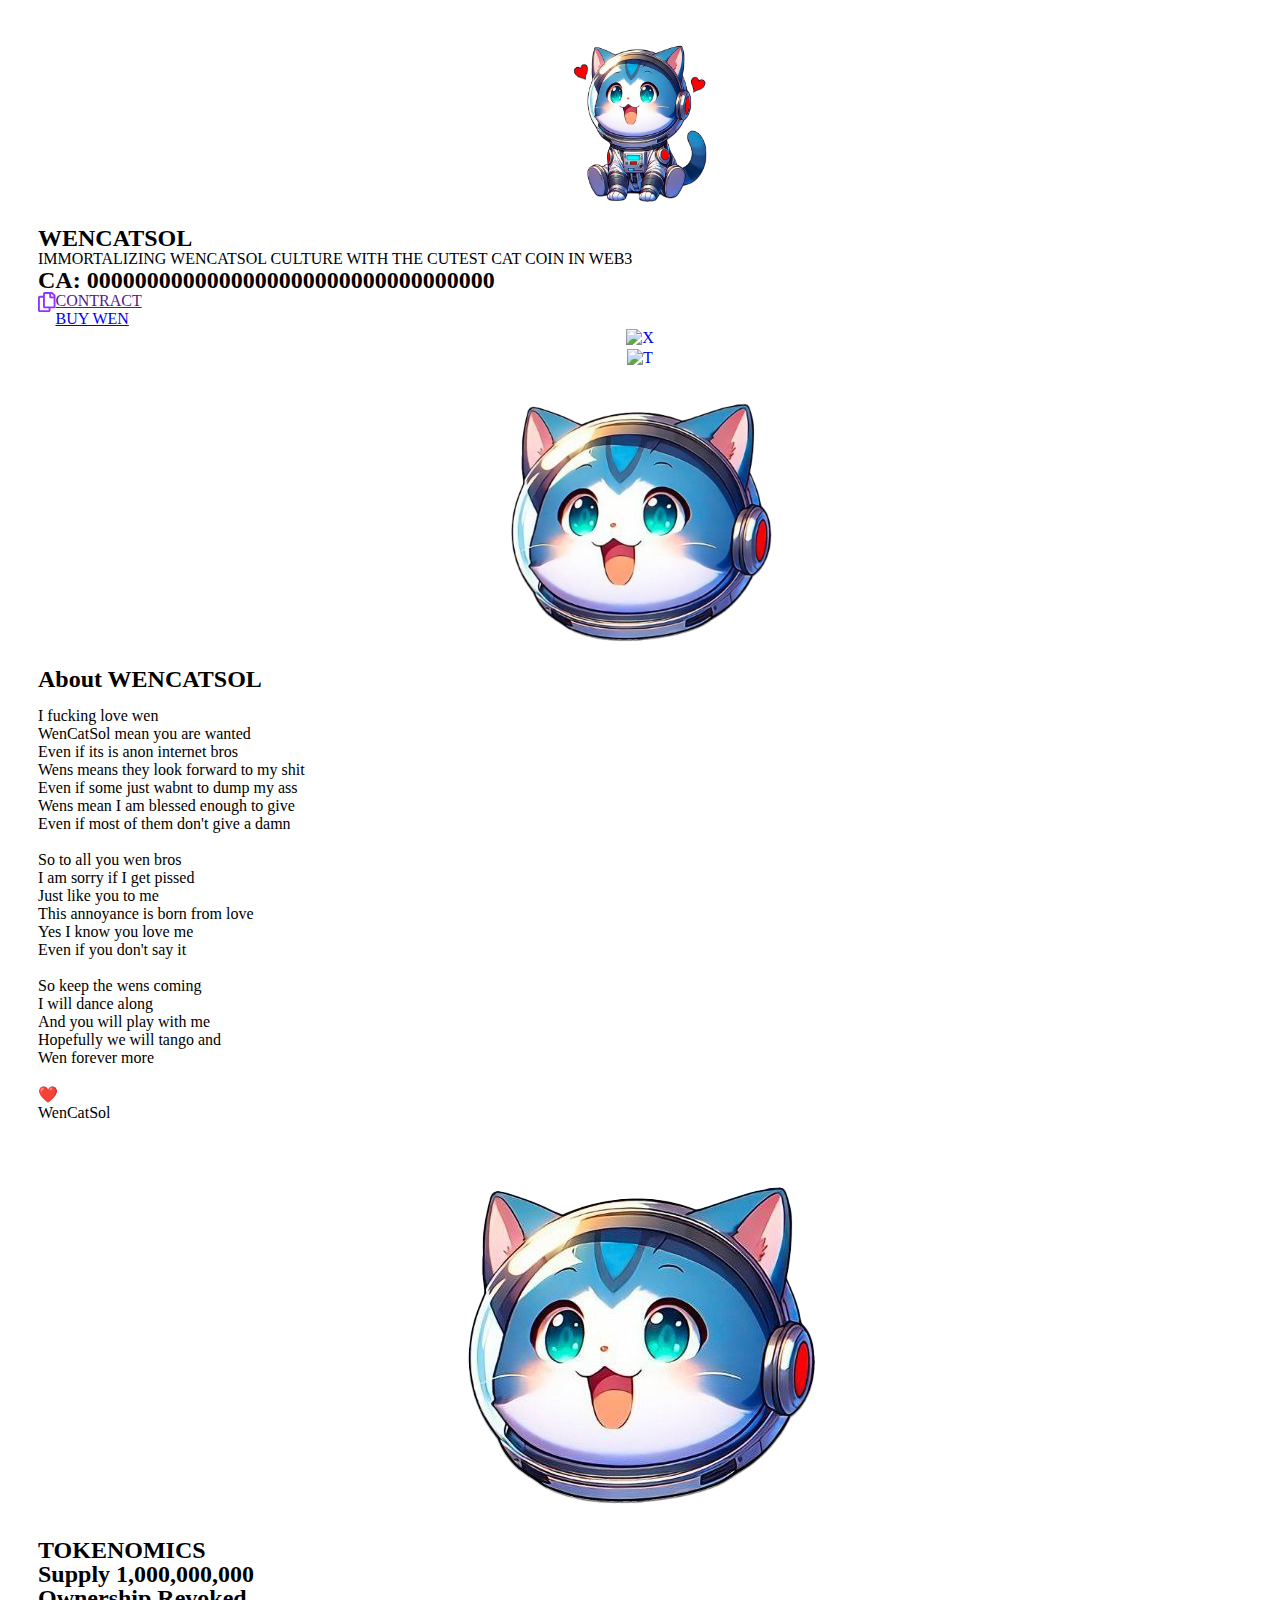
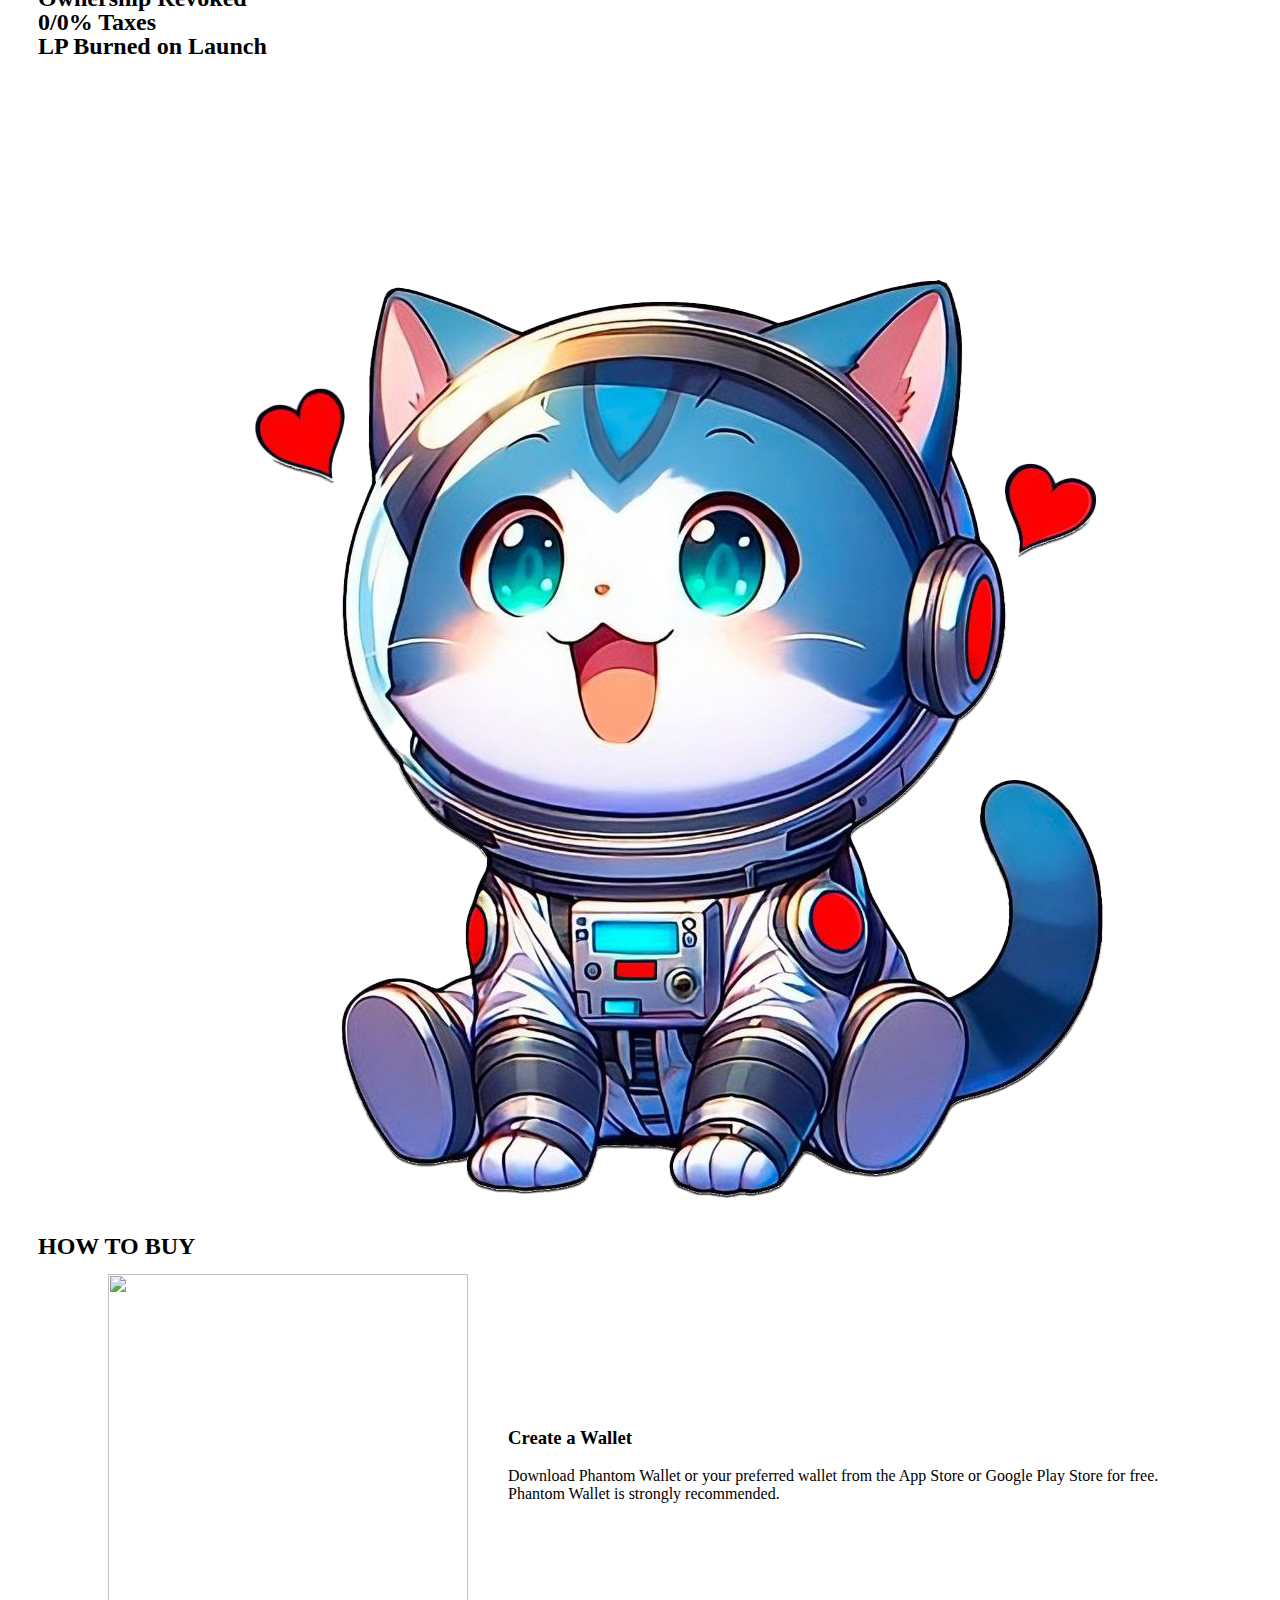
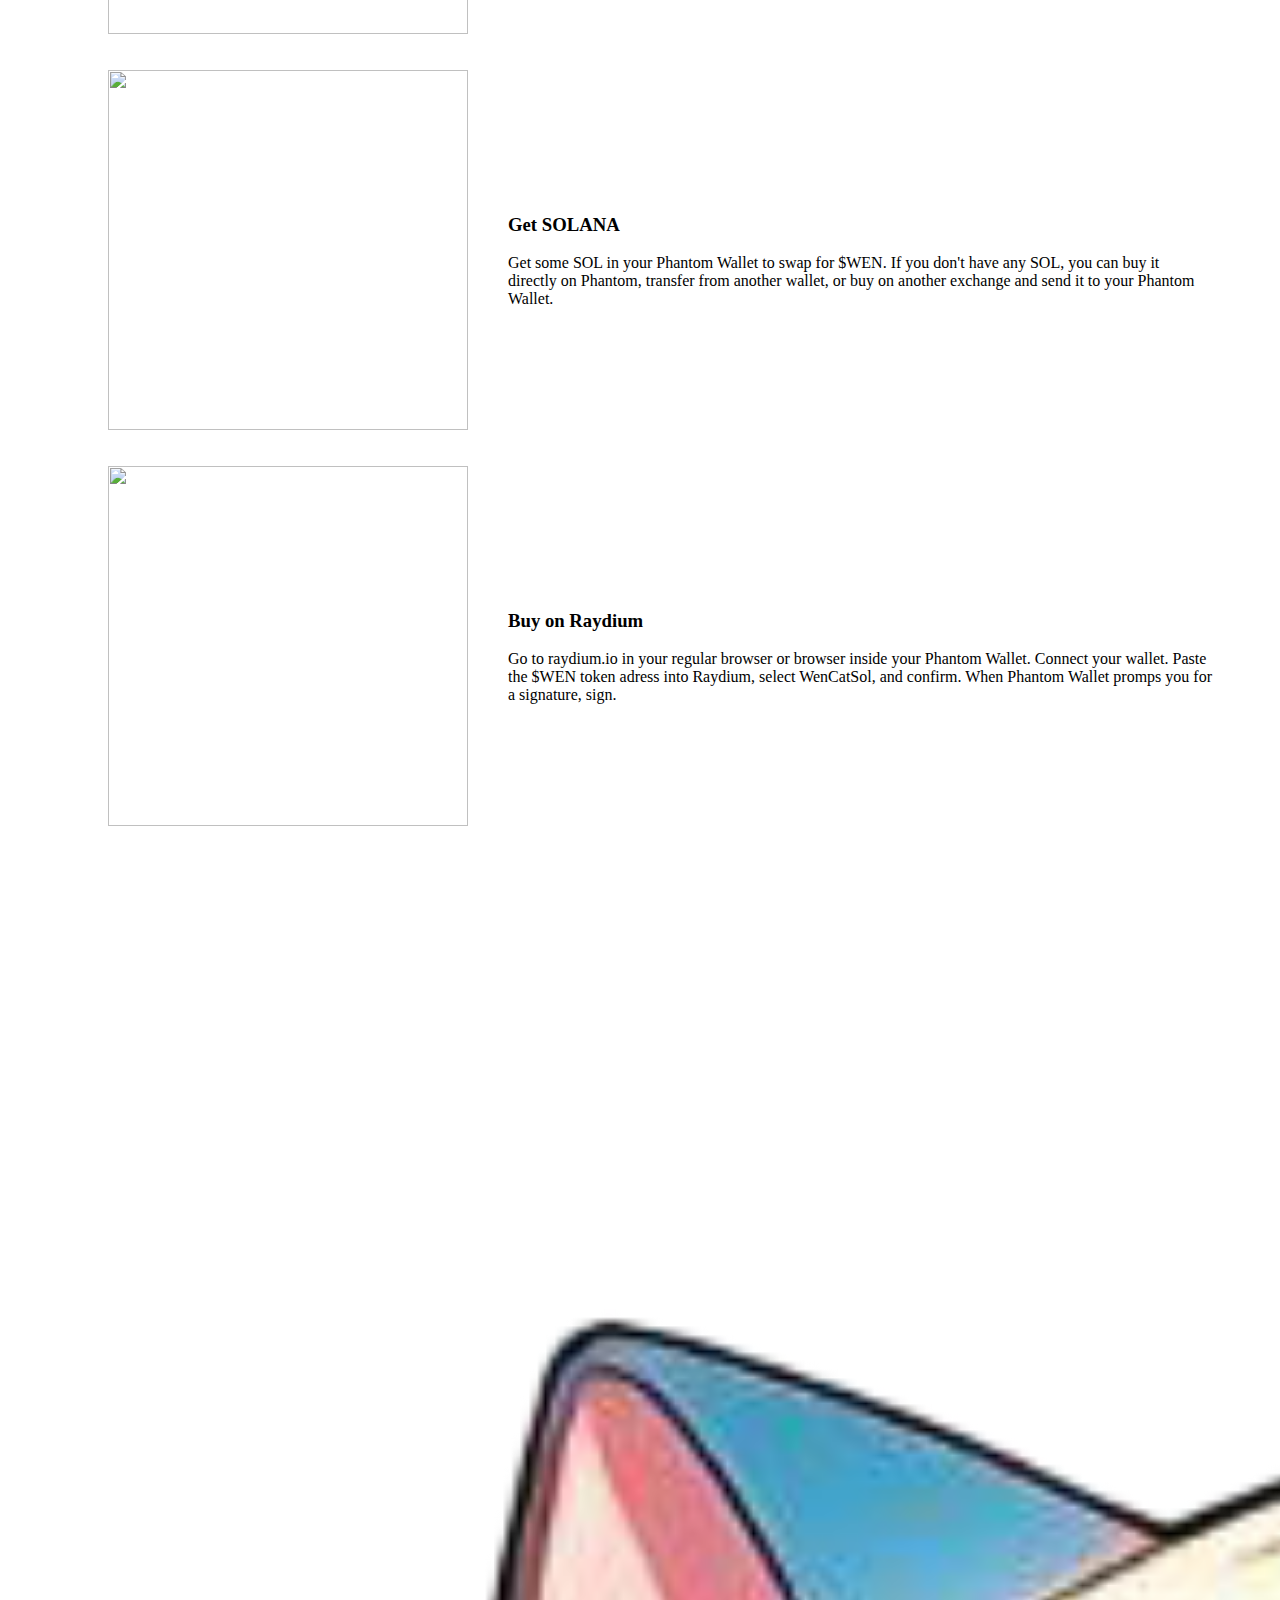
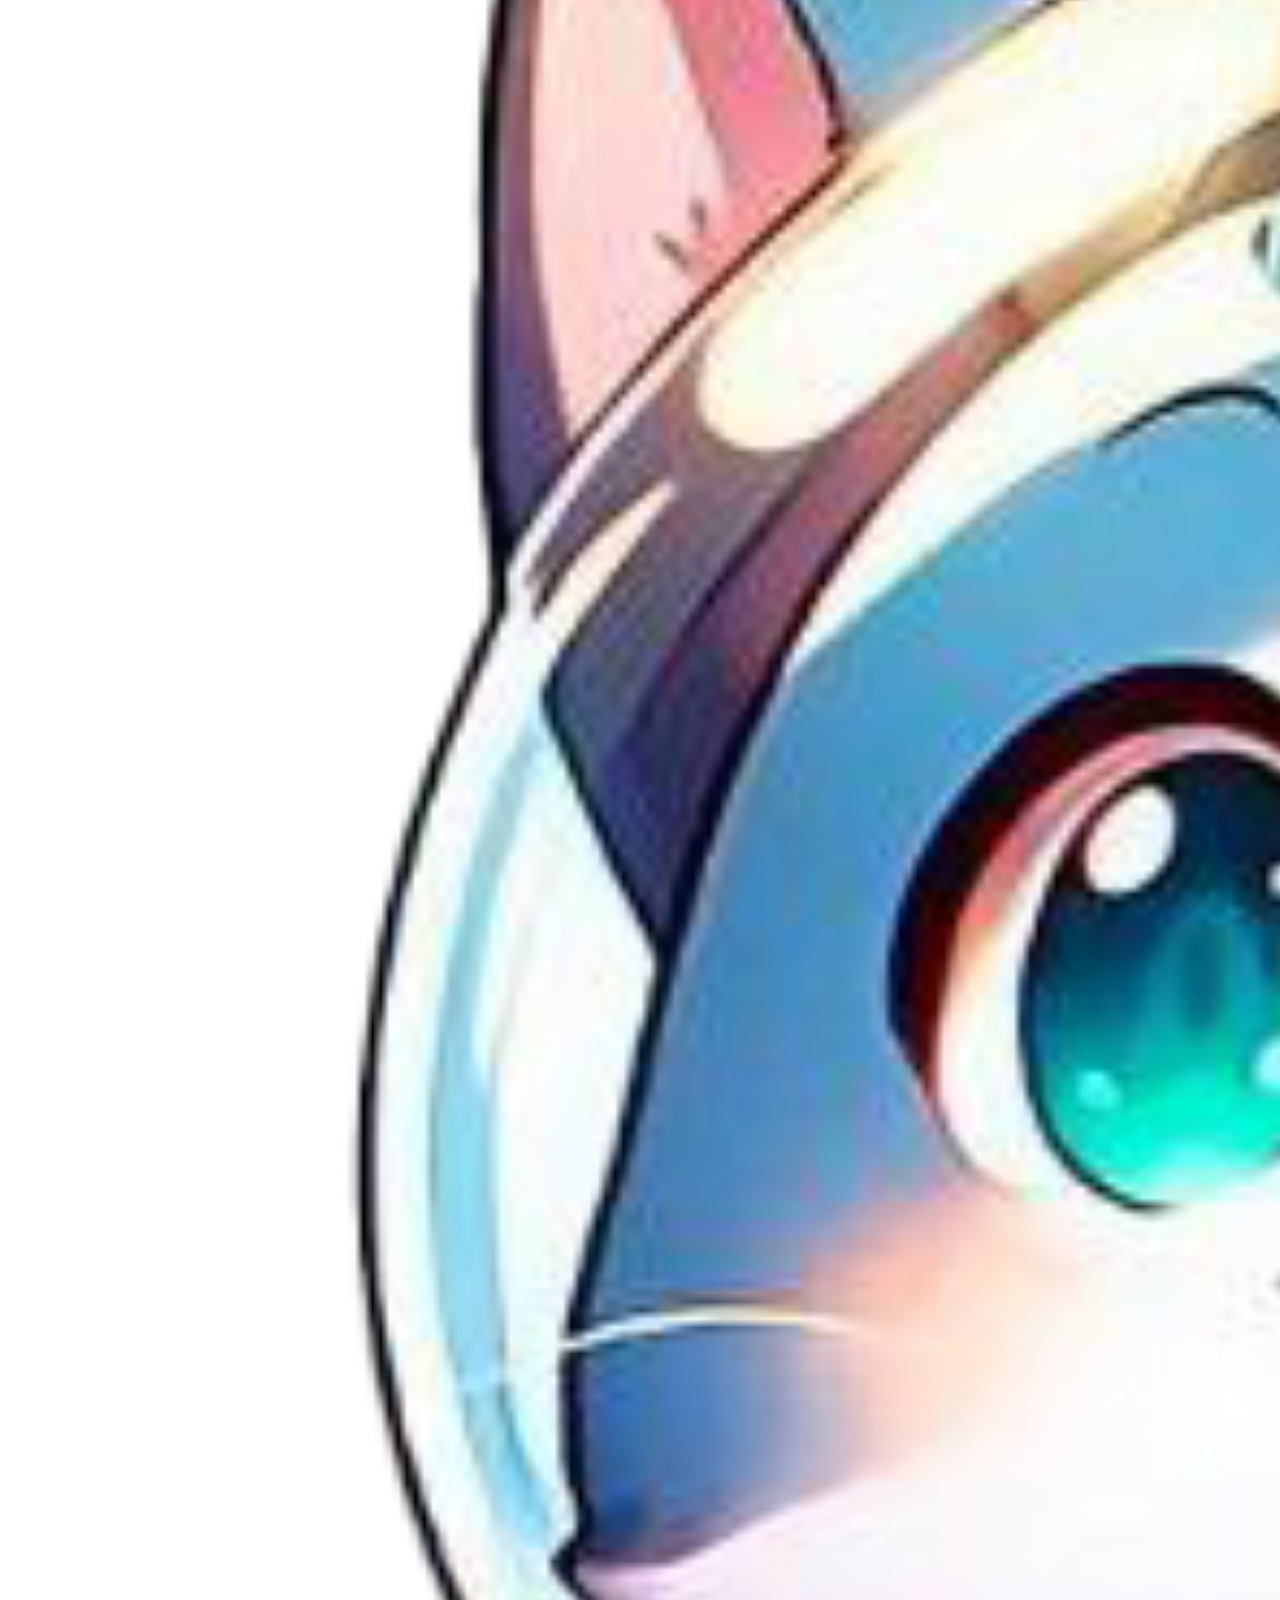
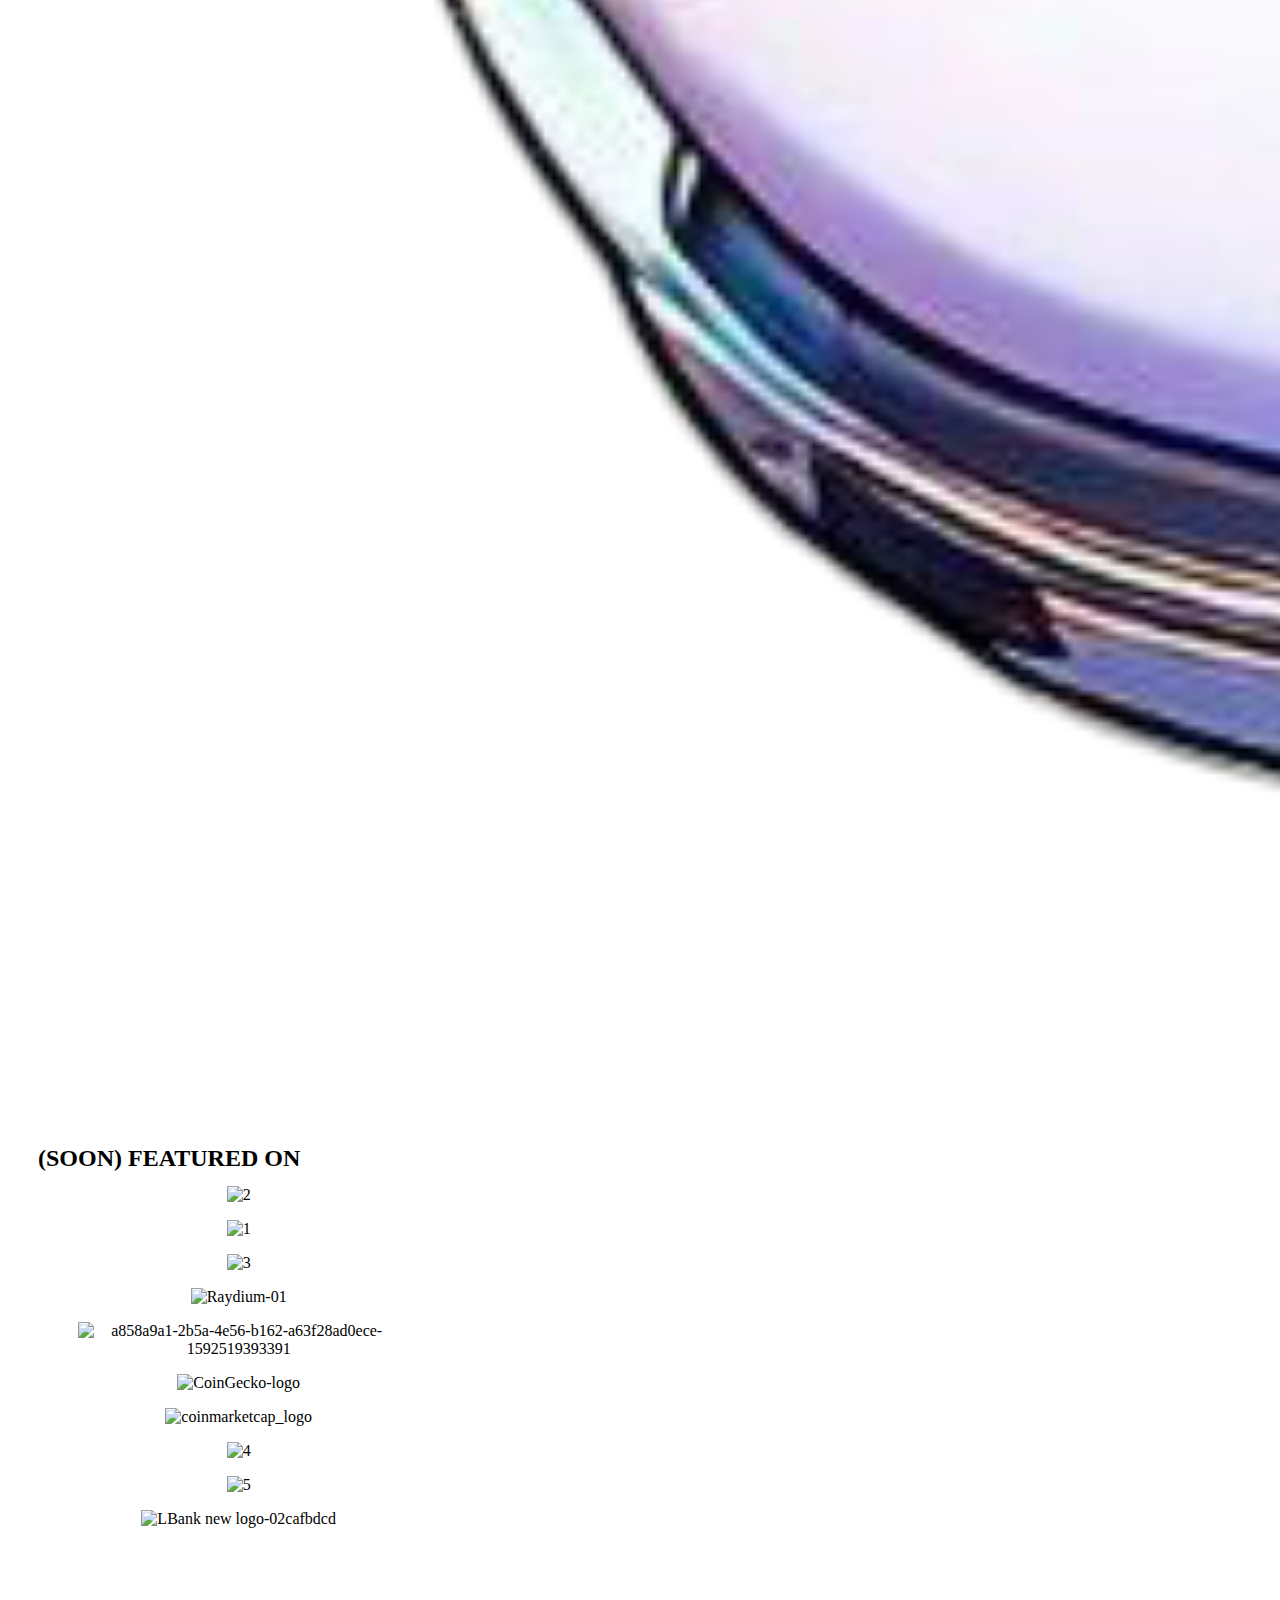
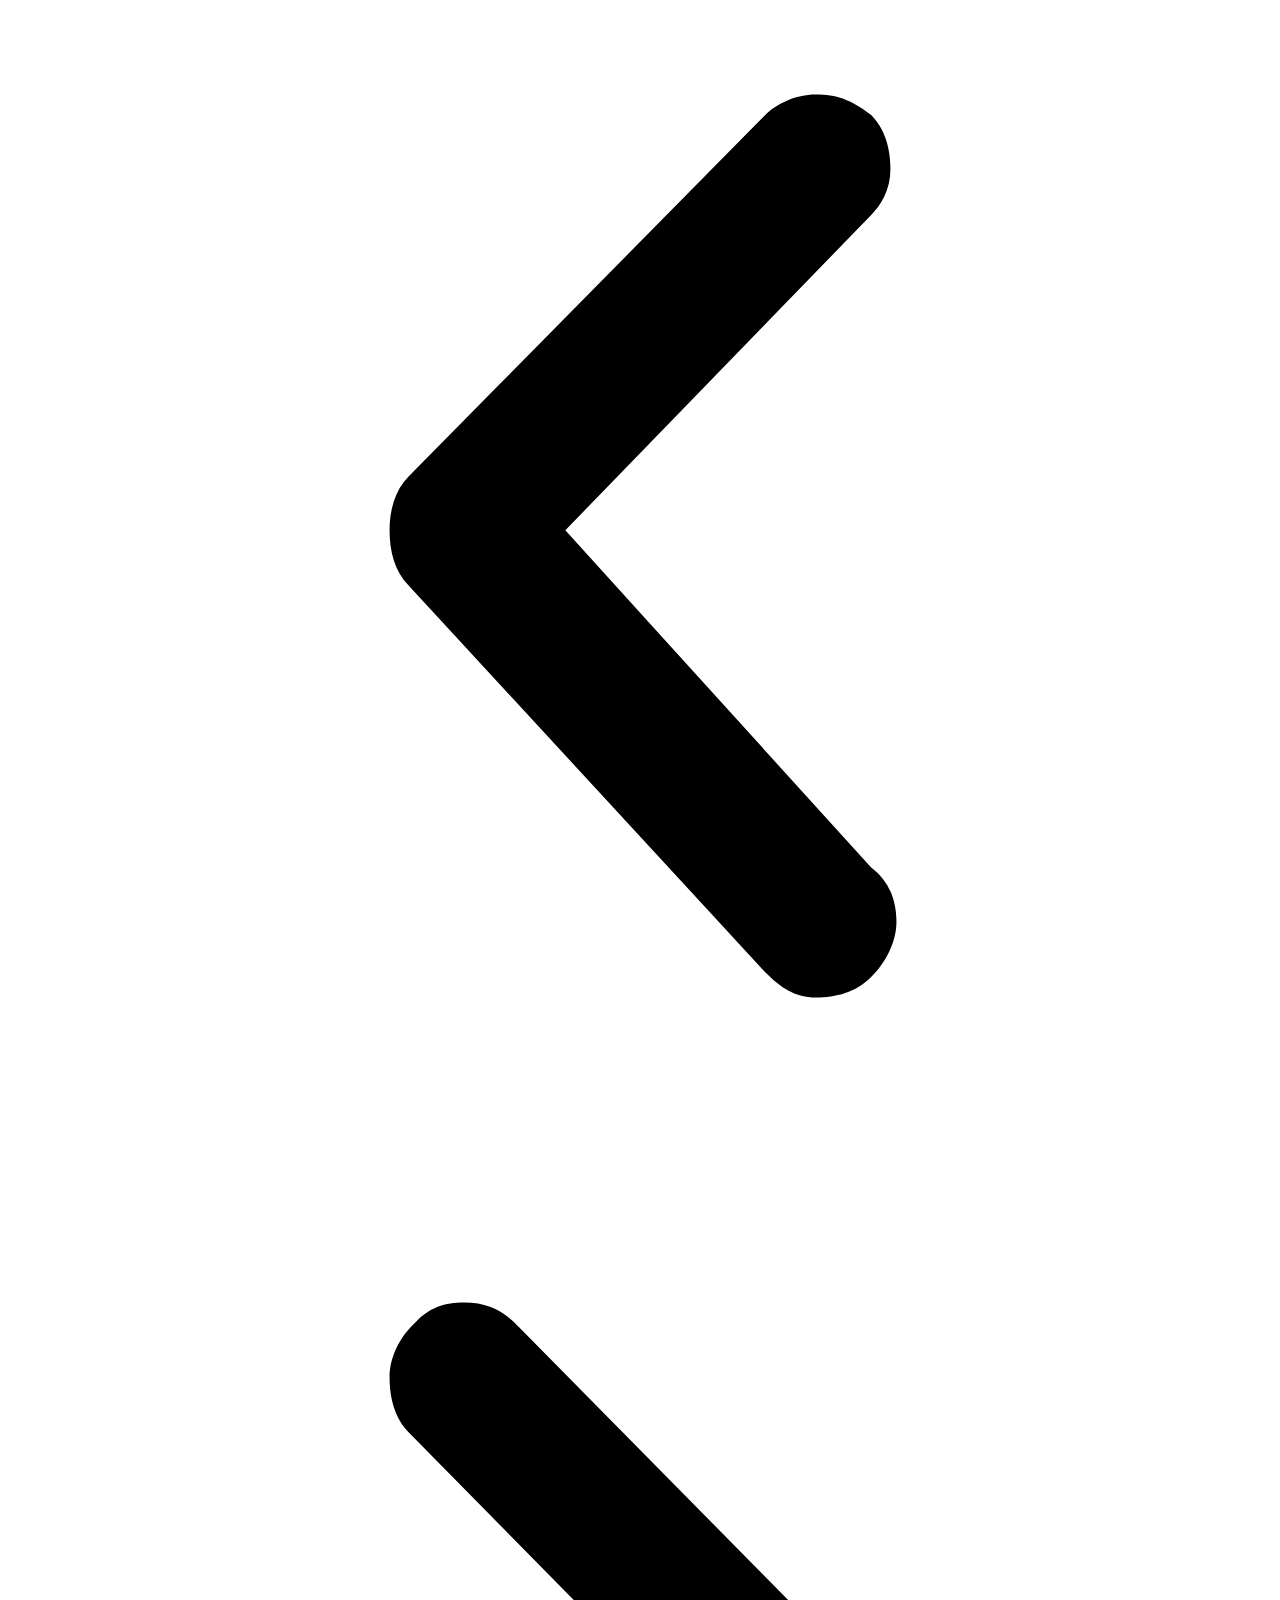
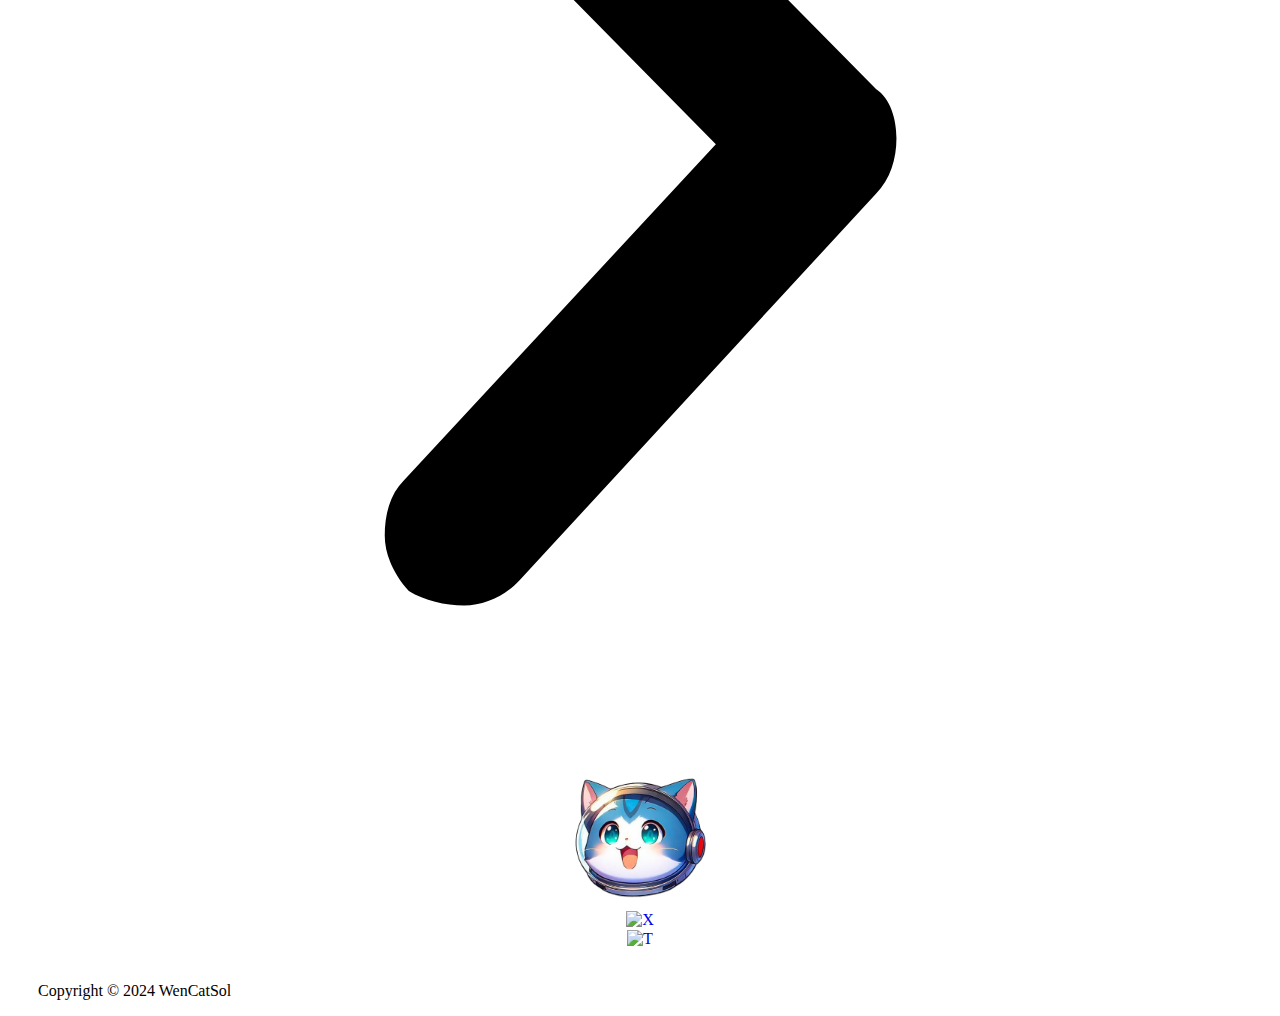
==== index.html @ ee4a38d1 "Add files via upload" ====
<!DOCTYPE html>
<html lang="en-US">

<head>
	<meta http-equiv="Content-Type" content="text/html; charset=UTF-8" />
	<link rel="profile" href="https://gmpg.org/xfn/11">
	<link rel="pingback" href="https://dinosol.io/xmlrpc.php">
	<meta http-equiv="X-UA-Compatible" content="IE=edge">
	<meta name="viewport" content="width=device-width, initial-scale=1, shrink-to-fit=no" />
	<title>WenCatSol</title>
	<meta name='robots' content='max-image-preview:large' />
	<link rel='dns-prefetch' href='https://fonts.googleapis.com/' />
	<link rel="alternate" type="application/rss+xml" title="DINO SOL &raquo; Feed" href="feed/index.html" />
	<link rel="alternate" type="application/rss+xml" title="DINO SOL &raquo; Comments Feed"
		href="comments/feed/index.html" />
	<script type="text/javascript">
		/* <![CDATA[ */
		window._wpemojiSettings = {
			"baseUrl": "https:\/\/s.w.org\/images\/core\/emoji\/14.0.0\/72x72\/",
			"ext": ".png",
			"svgUrl": "https:\/\/s.w.org\/images\/core\/emoji\/14.0.0\/svg\/",
			"svgExt": ".svg",
			"source": {
				"concatemoji": "https:\/\/dinosol.io\/wp-includes\/js\/wp-emoji-release.min.js?ver=6.4.3"
			}
		};
		/*! This file is auto-generated */
		! function (i, n) {
			var o, s, e;

			function c(e) {
				try {
					var t = {
						supportTests: e,
						timestamp: (new Date).valueOf()
					};
					sessionStorage.setItem(o, JSON.stringify(t))
				} catch (e) {}
			}

			function p(e, t, n) {
				e.clearRect(0, 0, e.canvas.width, e.canvas.height), e.fillText(t, 0, 0);
				var t = new Uint32Array(e.getImageData(0, 0, e.canvas.width, e.canvas.height).data),
					r = (e.clearRect(0, 0, e.canvas.width, e.canvas.height), e.fillText(n, 0, 0), new Uint32Array(e
						.getImageData(0, 0, e.canvas.width, e.canvas.height).data));
				return t.every(function (e, t) {
					return e === r[t]
				})
			}

			function u(e, t, n) {
				switch (t) {
					case "flag":
						return n(e, "\ud83c\udff3\ufe0f\u200d\u26a7\ufe0f", "\ud83c\udff3\ufe0f\u200b\u26a7\ufe0f") ? !1 : !n(
							e, "\ud83c\uddfa\ud83c\uddf3", "\ud83c\uddfa\u200b\ud83c\uddf3") && !n(e,
							"\ud83c\udff4\udb40\udc67\udb40\udc62\udb40\udc65\udb40\udc6e\udb40\udc67\udb40\udc7f",
							"\ud83c\udff4\u200b\udb40\udc67\u200b\udb40\udc62\u200b\udb40\udc65\u200b\udb40\udc6e\u200b\udb40\udc67\u200b\udb40\udc7f"
							);
					case "emoji":
						return !n(e, "\ud83e\udef1\ud83c\udffb\u200d\ud83e\udef2\ud83c\udfff",
							"\ud83e\udef1\ud83c\udffb\u200b\ud83e\udef2\ud83c\udfff")
				}
				return !1
			}

			function f(e, t, n) {
				var r = "undefined" != typeof WorkerGlobalScope && self instanceof WorkerGlobalScope ? new OffscreenCanvas(
						300, 150) : i.createElement("canvas"),
					a = r.getContext("2d", {
						willReadFrequently: !0
					}),
					o = (a.textBaseline = "top", a.font = "600 32px Arial", {});
				return e.forEach(function (e) {
					o[e] = t(a, e, n)
				}), o
			}

			function t(e) {
				var t = i.createElement("script");
				t.src = e, t.defer = !0, i.head.appendChild(t)
			}
			"undefined" != typeof Promise && (o = "wpEmojiSettingsSupports", s = ["flag", "emoji"], n.supports = {
				everything: !0,
				everythingExceptFlag: !0
			}, e = new Promise(function (e) {
				i.addEventListener("DOMContentLoaded", e, {
					once: !0
				})
			}), new Promise(function (t) {
				var n = function () {
					try {
						var e = JSON.parse(sessionStorage.getItem(o));
						if ("object" == typeof e && "number" == typeof e.timestamp && (new Date).valueOf() < e
							.timestamp + 604800 && "object" == typeof e.supportTests) return e.supportTests
					} catch (e) {}
					return null
				}();
				if (!n) {
					if ("undefined" != typeof Worker && "undefined" != typeof OffscreenCanvas && "undefined" !=
						typeof URL && URL.createObjectURL && "undefined" != typeof Blob) try {
						var e = "postMessage(" + f.toString() + "(" + [JSON.stringify(s), u.toString(), p
								.toString()
							].join(",") + "));",
							r = new Blob([e], {
								type: "text/javascript"
							}),
							a = new Worker(URL.createObjectURL(r), {
								name: "wpTestEmojiSupports"
							});
						return void(a.onmessage = function (e) {
							c(n = e.data), a.terminate(), t(n)
						})
					} catch (e) {}
					c(n = f(s, u, p))
				}
				t(n)
			}).then(function (e) {
				for (var t in e) n.supports[t] = e[t], n.supports.everything = n.supports.everything && n
					.supports[t], "flag" !== t && (n.supports.everythingExceptFlag = n.supports
						.everythingExceptFlag && n.supports[t]);
				n.supports.everythingExceptFlag = n.supports.everythingExceptFlag && !n.supports.flag, n
					.DOMReady = !1, n.readyCallback = function () {
						n.DOMReady = !0
					}
			}).then(function () {
				return e
			}).then(function () {
				var e;
				n.supports.everything || (n.readyCallback(), (e = n.source || {}).concatemoji ? t(e.concatemoji) :
					e.wpemoji && e.twemoji && (t(e.twemoji), t(e.wpemoji)))
			}))
		}((window, document), window._wpemojiSettings);
		/* ]]> */
	</script>
	<style id='wp-emoji-styles-inline-css' type='text/css'>
		img.wp-smiley,
		img.emoji {
			display: inline !important;
			border: none !important;
			box-shadow: none !important;
			height: 1em !important;
			width: 1em !important;
			margin: 0 0.07em !important;
			vertical-align: -0.1em !important;
			background: none !important;
			padding: 0 !important;
		}
	</style>
	<style id='classic-theme-styles-inline-css' type='text/css'>
		/*! This file is auto-generated */
		.wp-block-button__link {
			color: #fff;
			background-color: #32373c;
			border-radius: 9999px;
			box-shadow: none;
			text-decoration: none;
			padding: calc(.667em + 2px) calc(1.333em + 2px);
			font-size: 1.125em
		}

		.wp-block-file__button {
			background: #32373c;
			color: #fff;
			text-decoration: none
		}
	</style>
	<style id='global-styles-inline-css' type='text/css'>
		body {
			--wp--preset--color--black: #000000;
			--wp--preset--color--cyan-bluish-gray: #abb8c3;
			--wp--preset--color--white: #ffffff;
			--wp--preset--color--pale-pink: #f78da7;
			--wp--preset--color--vivid-red: #cf2e2e;
			--wp--preset--color--luminous-vivid-orange: #ff6900;
			--wp--preset--color--luminous-vivid-amber: #fcb900;
			--wp--preset--color--light-green-cyan: #7bdcb5;
			--wp--preset--color--vivid-green-cyan: #00d084;
			--wp--preset--color--pale-cyan-blue: #8ed1fc;
			--wp--preset--color--vivid-cyan-blue: #0693e3;
			--wp--preset--color--vivid-purple: #9b51e0;
			--wp--preset--gradient--vivid-cyan-blue-to-vivid-purple: linear-gradient(135deg, rgba(6, 147, 227, 1) 0%, rgb(155, 81, 224) 100%);
			--wp--preset--gradient--light-green-cyan-to-vivid-green-cyan: linear-gradient(135deg, rgb(122, 220, 180) 0%, rgb(0, 208, 130) 100%);
			--wp--preset--gradient--luminous-vivid-amber-to-luminous-vivid-orange: linear-gradient(135deg, rgba(252, 185, 0, 1) 0%, rgba(255, 105, 0, 1) 100%);
			--wp--preset--gradient--luminous-vivid-orange-to-vivid-red: linear-gradient(135deg, rgba(255, 105, 0, 1) 0%, rgb(207, 46, 46) 100%);
			--wp--preset--gradient--very-light-gray-to-cyan-bluish-gray: linear-gradient(135deg, rgb(238, 238, 238) 0%, rgb(169, 184, 195) 100%);
			--wp--preset--gradient--cool-to-warm-spectrum: linear-gradient(135deg, rgb(74, 234, 220) 0%, rgb(151, 120, 209) 20%, rgb(207, 42, 186) 40%, rgb(238, 44, 130) 60%, rgb(251, 105, 98) 80%, rgb(254, 248, 76) 100%);
			--wp--preset--gradient--blush-light-purple: linear-gradient(135deg, rgb(255, 206, 236) 0%, rgb(152, 150, 240) 100%);
			--wp--preset--gradient--blush-bordeaux: linear-gradient(135deg, rgb(254, 205, 165) 0%, rgb(254, 45, 45) 50%, rgb(107, 0, 62) 100%);
			--wp--preset--gradient--luminous-dusk: linear-gradient(135deg, rgb(255, 203, 112) 0%, rgb(199, 81, 192) 50%, rgb(65, 88, 208) 100%);
			--wp--preset--gradient--pale-ocean: linear-gradient(135deg, rgb(255, 245, 203) 0%, rgb(182, 227, 212) 50%, rgb(51, 167, 181) 100%);
			--wp--preset--gradient--electric-grass: linear-gradient(135deg, rgb(202, 248, 128) 0%, rgb(113, 206, 126) 100%);
			--wp--preset--gradient--midnight: linear-gradient(135deg, rgb(2, 3, 129) 0%, rgb(40, 116, 252) 100%);
			--wp--preset--font-size--small: 13px;
			--wp--preset--font-size--medium: 20px;
			--wp--preset--font-size--large: 36px;
			--wp--preset--font-size--x-large: 42px;
			--wp--preset--spacing--20: 0.44rem;
			--wp--preset--spacing--30: 0.67rem;
			--wp--preset--spacing--40: 1rem;
			--wp--preset--spacing--50: 1.5rem;
			--wp--preset--spacing--60: 2.25rem;
			--wp--preset--spacing--70: 3.38rem;
			--wp--preset--spacing--80: 5.06rem;
			--wp--preset--shadow--natural: 6px 6px 9px rgba(0, 0, 0, 0.2);
			--wp--preset--shadow--deep: 12px 12px 50px rgba(0, 0, 0, 0.4);
			--wp--preset--shadow--sharp: 6px 6px 0px rgba(0, 0, 0, 0.2);
			--wp--preset--shadow--outlined: 6px 6px 0px -3px rgba(255, 255, 255, 1), 6px 6px rgba(0, 0, 0, 1);
			--wp--preset--shadow--crisp: 6px 6px 0px rgba(0, 0, 0, 1);
		}

		:where(.is-layout-flex) {
			gap: 0.5em;
		}

		:where(.is-layout-grid) {
			gap: 0.5em;
		}

		body .is-layout-flow>.alignleft {
			float: left;
			margin-inline-start: 0;
			margin-inline-end: 2em;
		}

		body .is-layout-flow>.alignright {
			float: right;
			margin-inline-start: 2em;
			margin-inline-end: 0;
		}

		body .is-layout-flow>.aligncenter {
			margin-left: auto !important;
			margin-right: auto !important;
		}

		body .is-layout-constrained>.alignleft {
			float: left;
			margin-inline-start: 0;
			margin-inline-end: 2em;
		}

		body .is-layout-constrained>.alignright {
			float: right;
			margin-inline-start: 2em;
			margin-inline-end: 0;
		}

		body .is-layout-constrained>.aligncenter {
			margin-left: auto !important;
			margin-right: auto !important;
		}

		body .is-layout-constrained> :where(:not(.alignleft):not(.alignright):not(.alignfull)) {
			max-width: var(--wp--style--global--content-size);
			margin-left: auto !important;
			margin-right: auto !important;
		}

		body .is-layout-constrained>.alignwide {
			max-width: var(--wp--style--global--wide-size);
		}

		body .is-layout-flex {
			display: flex;
		}

		body .is-layout-flex {
			flex-wrap: wrap;
			align-items: center;
		}

		body .is-layout-flex>* {
			margin: 0;
		}

		body .is-layout-grid {
			display: grid;
		}

		body .is-layout-grid>* {
			margin: 0;
		}

		:where(.wp-block-columns.is-layout-flex) {
			gap: 2em;
		}

		:where(.wp-block-columns.is-layout-grid) {
			gap: 2em;
		}

		:where(.wp-block-post-template.is-layout-flex) {
			gap: 1.25em;
		}

		:where(.wp-block-post-template.is-layout-grid) {
			gap: 1.25em;
		}

		.has-black-color {
			color: var(--wp--preset--color--black) !important;
		}

		.has-cyan-bluish-gray-color {
			color: var(--wp--preset--color--cyan-bluish-gray) !important;
		}

		.has-white-color {
			color: var(--wp--preset--color--white) !important;
		}

		.has-pale-pink-color {
			color: var(--wp--preset--color--pale-pink) !important;
		}

		.has-vivid-red-color {
			color: var(--wp--preset--color--vivid-red) !important;
		}

		.has-luminous-vivid-orange-color {
			color: var(--wp--preset--color--luminous-vivid-orange) !important;
		}

		.has-luminous-vivid-amber-color {
			color: var(--wp--preset--color--luminous-vivid-amber) !important;
		}

		.has-light-green-cyan-color {
			color: var(--wp--preset--color--light-green-cyan) !important;
		}

		.has-vivid-green-cyan-color {
			color: var(--wp--preset--color--vivid-green-cyan) !important;
		}

		.has-pale-cyan-blue-color {
			color: var(--wp--preset--color--pale-cyan-blue) !important;
		}

		.has-vivid-cyan-blue-color {
			color: var(--wp--preset--color--vivid-cyan-blue) !important;
		}

		.has-vivid-purple-color {
			color: var(--wp--preset--color--vivid-purple) !important;
		}

		.has-black-background-color {
			background-color: var(--wp--preset--color--black) !important;
		}

		.has-cyan-bluish-gray-background-color {
			background-color: var(--wp--preset--color--cyan-bluish-gray) !important;
		}

		.has-white-background-color {
			background-color: var(--wp--preset--color--white) !important;
		}

		.has-pale-pink-background-color {
			background-color: var(--wp--preset--color--pale-pink) !important;
		}

		.has-vivid-red-background-color {
			background-color: var(--wp--preset--color--vivid-red) !important;
		}

		.has-luminous-vivid-orange-background-color {
			background-color: var(--wp--preset--color--luminous-vivid-orange) !important;
		}

		.has-luminous-vivid-amber-background-color {
			background-color: var(--wp--preset--color--luminous-vivid-amber) !important;
		}

		.has-light-green-cyan-background-color {
			background-color: var(--wp--preset--color--light-green-cyan) !important;
		}

		.has-vivid-green-cyan-background-color {
			background-color: var(--wp--preset--color--vivid-green-cyan) !important;
		}

		.has-pale-cyan-blue-background-color {
			background-color: var(--wp--preset--color--pale-cyan-blue) !important;
		}

		.has-vivid-cyan-blue-background-color {
			background-color: var(--wp--preset--color--vivid-cyan-blue) !important;
		}

		.has-vivid-purple-background-color {
			background-color: var(--wp--preset--color--vivid-purple) !important;
		}

		.has-black-border-color {
			border-color: var(--wp--preset--color--black) !important;
		}

		.has-cyan-bluish-gray-border-color {
			border-color: var(--wp--preset--color--cyan-bluish-gray) !important;
		}

		.has-white-border-color {
			border-color: var(--wp--preset--color--white) !important;
		}

		.has-pale-pink-border-color {
			border-color: var(--wp--preset--color--pale-pink) !important;
		}

		.has-vivid-red-border-color {
			border-color: var(--wp--preset--color--vivid-red) !important;
		}

		.has-luminous-vivid-orange-border-color {
			border-color: var(--wp--preset--color--luminous-vivid-orange) !important;
		}

		.has-luminous-vivid-amber-border-color {
			border-color: var(--wp--preset--color--luminous-vivid-amber) !important;
		}

		.has-light-green-cyan-border-color {
			border-color: var(--wp--preset--color--light-green-cyan) !important;
		}

		.has-vivid-green-cyan-border-color {
			border-color: var(--wp--preset--color--vivid-green-cyan) !important;
		}

		.has-pale-cyan-blue-border-color {
			border-color: var(--wp--preset--color--pale-cyan-blue) !important;
		}

		.has-vivid-cyan-blue-border-color {
			border-color: var(--wp--preset--color--vivid-cyan-blue) !important;
		}

		.has-vivid-purple-border-color {
			border-color: var(--wp--preset--color--vivid-purple) !important;
		}

		.has-vivid-cyan-blue-to-vivid-purple-gradient-background {
			background: var(--wp--preset--gradient--vivid-cyan-blue-to-vivid-purple) !important;
		}

		.has-light-green-cyan-to-vivid-green-cyan-gradient-background {
			background: var(--wp--preset--gradient--light-green-cyan-to-vivid-green-cyan) !important;
		}

		.has-luminous-vivid-amber-to-luminous-vivid-orange-gradient-background {
			background: var(--wp--preset--gradient--luminous-vivid-amber-to-luminous-vivid-orange) !important;
		}

		.has-luminous-vivid-orange-to-vivid-red-gradient-background {
			background: var(--wp--preset--gradient--luminous-vivid-orange-to-vivid-red) !important;
		}

		.has-very-light-gray-to-cyan-bluish-gray-gradient-background {
			background: var(--wp--preset--gradient--very-light-gray-to-cyan-bluish-gray) !important;
		}

		.has-cool-to-warm-spectrum-gradient-background {
			background: var(--wp--preset--gradient--cool-to-warm-spectrum) !important;
		}

		.has-blush-light-purple-gradient-background {
			background: var(--wp--preset--gradient--blush-light-purple) !important;
		}

		.has-blush-bordeaux-gradient-background {
			background: var(--wp--preset--gradient--blush-bordeaux) !important;
		}

		.has-luminous-dusk-gradient-background {
			background: var(--wp--preset--gradient--luminous-dusk) !important;
		}

		.has-pale-ocean-gradient-background {
			background: var(--wp--preset--gradient--pale-ocean) !important;
		}

		.has-electric-grass-gradient-background {
			background: var(--wp--preset--gradient--electric-grass) !important;
		}

		.has-midnight-gradient-background {
			background: var(--wp--preset--gradient--midnight) !important;
		}

		.has-small-font-size {
			font-size: var(--wp--preset--font-size--small) !important;
		}

		.has-medium-font-size {
			font-size: var(--wp--preset--font-size--medium) !important;
		}

		.has-large-font-size {
			font-size: var(--wp--preset--font-size--large) !important;
		}

		.has-x-large-font-size {
			font-size: var(--wp--preset--font-size--x-large) !important;
		}

		.wp-block-navigation a:where(:not(.wp-element-button)) {
			color: inherit;
		}

		:where(.wp-block-post-template.is-layout-flex) {
			gap: 1.25em;
		}

		:where(.wp-block-post-template.is-layout-grid) {
			gap: 1.25em;
		}

		:where(.wp-block-columns.is-layout-flex) {
			gap: 2em;
		}

		:where(.wp-block-columns.is-layout-grid) {
			gap: 2em;
		}

		.wp-block-pullquote {
			font-size: 1.5em;
			line-height: 1.6;
		}
	</style>
	<link rel='stylesheet' id='contact-form-7-css'
		href='wp-content/plugins/contact-form-7/includes/css/styles.css@ver=5.8.4.css' type='text/css' media='all' />
	<link rel='stylesheet' id='ova-google-fonts-css'
		href='https://fonts.googleapis.com/css?family=Poppins%3A100%2C200%2C300%2C400%2C500%2C600%2C700%2C800%2C900'
		type='text/css' media='all' />
	<link rel='stylesheet' id='carousel-css'
		href='wp-content/themes/cryptlight/assets/libs/carousel/assets/owl.carousel.min.css' type='text/css'
		media='all' />
	<link rel='stylesheet' id='ovaicon-css' href='wp-content/themes/cryptlight/assets/libs/ovaicon/font/ovaicon.css'
		type='text/css' media='all' />
	<link rel='stylesheet' id='icon-css' href='wp-content/themes/cryptlight/assets/libs/icons/icons.css' type='text/css'
		media='all' />
	<link rel='stylesheet' id='iconly-css' href='wp-content/themes/cryptlight/assets/libs/iconly/css/style.css'
		type='text/css' media='all' />
	<link rel='stylesheet' id='cryptlight-style-css' href='wp-content/themes/cryptlight/style.css@ver=6.4.3.css'
		type='text/css' media='all' />
	<style id='cryptlight-style-inline-css' type='text/css'>
		:root {
			--primary: #3772FF;
			--text: #6D747C;
			--primary-font: Poppins;
			--font-size: 16px;
			--line-height: 30px;
			--letter-spacing: 0px;
			--width-sidebar: 320px;
			--main-content: calc(100% - 320px);
			--container-width: 1290px;
			--boxed-offset: 20px;
			--woo-layout: layout_1c;
			--woo-width-sidebar: 320px;
			--woo-main-content: calc(100% - 320px);
		}

		@media (min-width: 1024px) and (max-width: 1350px) {

			body .row_site,
			body .elementor-section.elementor-section-boxed>.elementor-container {
				max-width: 100%;
				padding-left: 30px;
				padding-right: 30px;
			}
		}
	</style>
	<link rel='stylesheet' id='elementor-frontend-css'
		href='wp-content/plugins/elementor/assets/css/frontend-lite.min.css@ver=3.18.2.css' type='text/css'
		media='all' />
	<link rel='stylesheet' id='swiper-css'
		href='wp-content/plugins/elementor/assets/lib/swiper/v8/css/swiper.min.css@ver=8.4.5.css' type='text/css'
		media='all' />
	<link rel='stylesheet' id='elementor-post-9-css'
		href='wp-content/uploads/elementor/css/post-9.css@ver=1710686191.css' type='text/css' media='all' />
	<link rel='stylesheet' id='elementor-global-css'
		href='wp-content/uploads/elementor/css/global.css@ver=1710686191.css' type='text/css' media='all' />
	<link rel='stylesheet' id='elementor-post-3325-css'
		href='wp-content/uploads/elementor/css/post-3325.css@ver=1711502049.css' type='text/css' media='all' />
	<link rel='stylesheet' id='google-fonts-1-css'
		href='https://fonts.googleapis.com/css?family=Roboto%3A100%2C100italic%2C200%2C200italic%2C300%2C300italic%2C400%2C400italic%2C500%2C500italic%2C600%2C600italic%2C700%2C700italic%2C800%2C800italic%2C900%2C900italic%7CRoboto+Slab%3A100%2C100italic%2C200%2C200italic%2C300%2C300italic%2C400%2C400italic%2C500%2C500italic%2C600%2C600italic%2C700%2C700italic%2C800%2C800italic%2C900%2C900italic%7CRoboto+Condensed%3A100%2C100italic%2C200%2C200italic%2C300%2C300italic%2C400%2C400italic%2C500%2C500italic%2C600%2C600italic%2C700%2C700italic%2C800%2C800italic%2C900%2C900italic&#038;display=swap&#038;ver=6.4.3'
		type='text/css' media='all' />
	<link rel="preconnect" href="https://fonts.gstatic.com/" crossorigin>
	<script type="text/javascript" src="wp-includes/js/jquery/jquery.min.js@ver=3.7.1" id="jquery-core-js"></script>
	<script type="text/javascript" src="wp-includes/js/jquery/jquery-migrate.min.js@ver=3.4.1" id="jquery-migrate-js">
	</script>
	<link rel="https://api.w.org/" href="wp-json/index.html" />
	<link rel="alternate" type="application/json" href="wp-json/wp/v2/pages/3325" />
	<link rel="EditURI" type="application/rsd+xml" title="RSD" href="xmlrpc.php@rsd" />
	<meta name="generator" content="WordPress 6.4.3" />
	<link rel="canonical" href="index.html" />
	<link rel='shortlink' href='index.html' />
	<link rel="alternate" type="application/json+oembed"
		href="wp-json/oembed/1.0/embed@url=https%253A%252F%252Fdinosol.io%252F" />
	<link rel="alternate" type="text/xml+oembed"
		href="wp-json/oembed/1.0/embed@url=https%253A%252F%252Fdinosol.io%252F&amp;format=xml" />
	<meta name="generator"
		content="Elementor 3.18.2; features: e_dom_optimization, e_optimized_assets_loading, e_optimized_css_loading, e_font_icon_svg, additional_custom_breakpoints, block_editor_assets_optimize, e_image_loading_optimization; settings: css_print_method-external, google_font-enabled, font_display-swap">
	<meta name="generator"
		content="Powered by Slider Revolution 6.6.14 - responsive, Mobile-Friendly Slider Plugin for WordPress with comfortable drag and drop interface." />
	<link rel="icon" href="/long_wen.png" sizes="32x32" />
	<link rel="icon" href="/long_wen.png" sizes="192x192" />
	<link rel="apple-touch-icon" href="/long_wen.png" />
	<meta name="msapplication-TileImage" content="/long_wen.png" />
	<script>
		function setREVStartSize(e) {
			//window.requestAnimationFrame(function() {
			window.RSIW = window.RSIW === undefined ? window.innerWidth : window.RSIW;
			window.RSIH = window.RSIH === undefined ? window.innerHeight : window.RSIH;
			try {
				var pw = document.getElementById(e.c).parentNode.offsetWidth,
					newh;
				pw = pw === 0 || isNaN(pw) || (e.l == "fullwidth" || e.layout == "fullwidth") ? window.RSIW : pw;
				e.tabw = e.tabw === undefined ? 0 : parseInt(e.tabw);
				e.thumbw = e.thumbw === undefined ? 0 : parseInt(e.thumbw);
				e.tabh = e.tabh === undefined ? 0 : parseInt(e.tabh);
				e.thumbh = e.thumbh === undefined ? 0 : parseInt(e.thumbh);
				e.tabhide = e.tabhide === undefined ? 0 : parseInt(e.tabhide);
				e.thumbhide = e.thumbhide === undefined ? 0 : parseInt(e.thumbhide);
				e.mh = e.mh === undefined || e.mh == "" || e.mh === "auto" ? 0 : parseInt(e.mh, 0);
				if (e.layout === "fullscreen" || e.l === "fullscreen")
					newh = Math.max(e.mh, window.RSIH);
				else {
					e.gw = Array.isArray(e.gw) ? e.gw : [e.gw];
					for (var i in e.rl)
						if (e.gw[i] === undefined || e.gw[i] === 0) e.gw[i] = e.gw[i - 1];
					e.gh = e.el === undefined || e.el === "" || (Array.isArray(e.el) && e.el.length == 0) ? e.gh : e.el;
					e.gh = Array.isArray(e.gh) ? e.gh : [e.gh];
					for (var i in e.rl)
						if (e.gh[i] === undefined || e.gh[i] === 0) e.gh[i] = e.gh[i - 1];

					var nl = new Array(e.rl.length),
						ix = 0,
						sl;
					e.tabw = e.tabhide >= pw ? 0 : e.tabw;
					e.thumbw = e.thumbhide >= pw ? 0 : e.thumbw;
					e.tabh = e.tabhide >= pw ? 0 : e.tabh;
					e.thumbh = e.thumbhide >= pw ? 0 : e.thumbh;
					for (var i in e.rl) nl[i] = e.rl[i] < window.RSIW ? 0 : e.rl[i];
					sl = nl[0];
					for (var i in nl)
						if (sl > nl[i] && nl[i] > 0) {
							sl = nl[i];
							ix = i;
						}
					var m = pw > (e.gw[ix] + e.tabw + e.thumbw) ? 1 : (pw - (e.tabw + e.thumbw)) / (e.gw[ix]);
					newh = (e.gh[ix] * m) + (e.tabh + e.thumbh);
				}
				var el = document.getElementById(e.c);
				if (el !== null && el) el.style.height = newh + "px";
				el = document.getElementById(e.c + "_wrapper");
				if (el !== null && el) {
					el.style.height = newh + "px";
					el.style.display = "block";
				}
			} catch (e) {
				console.log("Failure at Presize of Slider:" + e)
			}
			//});
		};
	</script>
</head>

<body
	class="home page-template page-template-elementor_header_footer page page-id-3325 wp-embed-responsive layout_1c woo_layout_1c elementor-default elementor-template-full-width elementor-kit-9 elementor-page elementor-page-3325">
	<div class="wrap-fullwidth">

		<div data-elementor-type="wp-page" data-elementor-id="3325" class="elementor elementor-3325">
			<section
				class="elementor-section elementor-top-section elementor-element elementor-element-c3bb64f elementor-section-boxed elementor-section-height-default elementor-section-height-default"
				data-id="c3bb64f" data-element_type="section" id="about"
				data-settings="{&quot;background_background&quot;:&quot;gradient&quot;}">
				<div class="elementor-container elementor-column-gap-default">
					<div class="elementor-column elementor-col-50 elementor-top-column elementor-element elementor-element-c5a6e79 elementor-invisible"
						data-id="c5a6e79" data-element_type="column"
						data-settings="{&quot;background_background&quot;:&quot;classic&quot;,&quot;animation&quot;:&quot;fadeInLeft&quot;}">
						<div class="elementor-widget-wrap elementor-element-populated">
							<div class="elementor-element elementor-element-f1c0d1f elementor-widget__width-auto elementor-widget elementor-widget-image"
								data-id="f1c0d1f" data-element_type="widget" data-widget_type="image.default">
								<div class="elementor-widget-container">
									<style>
										/*! elementor - v3.18.0 - 08-12-2023 */
										.elementor-widget-image {
											text-align: center
										}

										.elementor-widget-image a {
											display: inline-block
										}

										.elementor-widget-image a img[src$=".svg"] {
											width: 48px
										}

										.elementor-widget-image img {
											vertical-align: middle;
											display: inline-block
										}
									</style> <img decoding="async" width="200" height="200"
										src="/bodylogo.png"
										class="attachment-full size-full wp-image-5459" alt=""
										srcset="bodylogo.png 200w, bodylogo.png 150w"
										sizes="(max-width: 200px) 100vw, 200px" />
								</div>
							</div>
						</div>
					</div>
					<div class="elementor-column elementor-col-50 elementor-top-column elementor-element elementor-element-c99988d elementor-invisible"
						data-id="c99988d" data-element_type="column"
						data-settings="{&quot;animation&quot;:&quot;fadeInRight&quot;}">
						<div class="elementor-widget-wrap elementor-element-populated">
							<div class="elementor-element elementor-element-1dfef77 elementor-widget elementor-widget-html"
								data-id="1dfef77" data-element_type="widget" data-widget_type="html.default">
								<div class="elementor-widget-container">

									<input type="input" value="00000000000000000000000"
										id="myInput"
										style="height:0px;width:0px; border:0px;background:#8E35FF00;z-index:-999">
								</div>
							</div>
							<div class="elementor-element elementor-element-fef69c7 elementor-widget elementor-widget-heading"
								data-id="fef69c7" data-element_type="widget" data-widget_type="heading.default">
								<div class="elementor-widget-container">
									<style>
										/*! elementor - v3.18.0 - 08-12-2023 */
										.elementor-heading-title {
											padding: 0;
											margin: 0;
											line-height: 1
										}

										.elementor-widget-heading .elementor-heading-title[class*=elementor-size-]>a {
											color: inherit;
											font-size: inherit;
											line-height: inherit
										}

										.elementor-widget-heading .elementor-heading-title.elementor-size-small {
											font-size: 15px
										}

										.elementor-widget-heading .elementor-heading-title.elementor-size-medium {
											font-size: 19px
										}

										.elementor-widget-heading .elementor-heading-title.elementor-size-large {
											font-size: 29px
										}

										.elementor-widget-heading .elementor-heading-title.elementor-size-xl {
											font-size: 39px
										}

										.elementor-widget-heading .elementor-heading-title.elementor-size-xxl {
											font-size: 59px
										}
									</style>
									<h2 class="elementor-heading-title elementor-size-default">WENCATSOL</h2>
								</div>
							</div>
							<div class="elementor-element elementor-element-a60d3a4 elementor-widget elementor-widget-text-editor"
								data-id="a60d3a4" data-element_type="widget" data-widget_type="text-editor.default">
								<div class="elementor-widget-container">
									<style>
										/*! elementor - v3.18.0 - 08-12-2023 */
										.elementor-widget-text-editor.elementor-drop-cap-view-stacked .elementor-drop-cap {
											background-color: #69727d;
											color: #fff
										}

										.elementor-widget-text-editor.elementor-drop-cap-view-framed .elementor-drop-cap {
											color: #69727d;
											border: 3px solid;
											background-color: transparent
										}

										.elementor-widget-text-editor:not(.elementor-drop-cap-view-default) .elementor-drop-cap {
											margin-top: 8px
										}

										.elementor-widget-text-editor:not(.elementor-drop-cap-view-default) .elementor-drop-cap-letter {
											width: 1em;
											height: 1em
										}

										.elementor-widget-text-editor .elementor-drop-cap {
											float: left;
											text-align: center;
											line-height: 1;
											font-size: 50px
										}

										.elementor-widget-text-editor .elementor-drop-cap-letter {
											display: inline-block
										}
									</style> 	
									IMMORTALIZING WENCATSOL CULTURE WITH THE CUTEST CAT COIN IN WEB3
								</div>
							</div>
							<div class="elementor-element elementor-element-2d6ae17 elementor-widget__width-auto elementor-widget elementor-widget-heading"
								data-id="2d6ae17" data-element_type="widget" data-widget_type="heading.default">
								<div class="elementor-widget-container">
									<h2 class="elementor-heading-title elementor-size-default">
										CA: 0000000000000000000000000000000000</h2>
								</div>
							</div>
							<div class="elementor-element elementor-element-dc9a2ec elementor-widget__width-auto elementor-widget elementor-widget-html"
								data-id="dc9a2ec" data-element_type="widget" data-widget_type="html.default">
								<div class="elementor-widget-container">


									<div style="float:left;" onclick="myFunction()">
										<svg style="height:20px;fill:#8E35FF;" aria-hidden="true"
											class="e-font-icon-svg e-far-copy" viewBox="0 0 448 512"
											xmlns="http://www.w3.org/2000/svg">
											<path
												d="M433.941 65.941l-51.882-51.882A48 48 0 0 0 348.118 0H176c-26.51 0-48 21.49-48 48v48H48c-26.51 0-48 21.49-48 48v320c0 26.51 21.49 48 48 48h224c26.51 0 48-21.49 48-48v-48h80c26.51 0 48-21.49 48-48V99.882a48 48 0 0 0-14.059-33.941zM266 464H54a6 6 0 0 1-6-6V150a6 6 0 0 1 6-6h74v224c0 26.51 21.49 48 48 48h96v42a6 6 0 0 1-6 6zm128-96H182a6 6 0 0 1-6-6V54a6 6 0 0 1 6-6h106v88c0 13.255 10.745 24 24 24h88v202a6 6 0 0 1-6 6zm6-256h-64V48h9.632c1.591 0 3.117.632 4.243 1.757l48.368 48.368a6 6 0 0 1 1.757 4.243V112z">
											</path>
										</svg>
									</div>


									<script>
										function myFunction() {
											// Get the text field
											var copyText = document.getElementById("myInput");

											// Select the text field
											copyText.select();
											copyText.setSelectionRange(0, 99999); // For mobile devices

											// Copy the text inside the text field
											navigator.clipboard.writeText(copyText.value);
											//copyText.style.display:"none";
											window.getSelection().removeAllRanges();

										}
									</script>
								</div>
							</div>
							<div class="elementor-element elementor-element-9df0f57 elementor-widget elementor-widget-spacer"
								data-id="9df0f57" data-element_type="widget" data-widget_type="spacer.default">
								<div class="elementor-widget-container">
									<style>
										/*! elementor - v3.18.0 - 08-12-2023 */
										.elementor-column .elementor-spacer-inner {
											height: var(--spacer-size)
										}

										.e-con {
											--container-widget-width: 100%
										}

										.e-con-inner>.elementor-widget-spacer,
										.e-con>.elementor-widget-spacer {
											width: var(--container-widget-width, var(--spacer-size));
											--align-self: var(--container-widget-align-self, initial);
											--flex-shrink: 0
										}

										.e-con-inner>.elementor-widget-spacer>.elementor-widget-container,
										.e-con>.elementor-widget-spacer>.elementor-widget-container {
											height: 100%;
											width: 100%
										}

										.e-con-inner>.elementor-widget-spacer>.elementor-widget-container>.elementor-spacer,
										.e-con>.elementor-widget-spacer>.elementor-widget-container>.elementor-spacer {
											height: 100%
										}

										.e-con-inner>.elementor-widget-spacer>.elementor-widget-container>.elementor-spacer>.elementor-spacer-inner,
										.e-con>.elementor-widget-spacer>.elementor-widget-container>.elementor-spacer>.elementor-spacer-inner {
											height: var(--container-widget-height, var(--spacer-size))
										}

										.e-con-inner>.elementor-widget-spacer.elementor-widget-empty,
										.e-con>.elementor-widget-spacer.elementor-widget-empty {
											position: relative;
											min-height: 22px;
											min-width: 22px
										}

										.e-con-inner>.elementor-widget-spacer.elementor-widget-empty .elementor-widget-empty-icon,
										.e-con>.elementor-widget-spacer.elementor-widget-empty .elementor-widget-empty-icon {
											position: absolute;
											top: 0;
											bottom: 0;
											left: 0;
											right: 0;
											margin: auto;
											padding: 0;
											width: 22px;
											height: 22px
										}
									</style>
									<div class="elementor-spacer">
										<div class="elementor-spacer-inner"></div>
									</div>
								</div>
							</div>
							<div class="elementor-element elementor-element-369c005 elementor-align-left elementor-widget__width-auto elementor-widget elementor-widget-button"
								data-id="369c005" data-element_type="widget" data-widget_type="button.default">
								<div class="elementor-widget-container">
									<div class="elementor-button-wrapper">
										<a class="elementor-button elementor-button-link elementor-size-md"
											href="">
											<span class="elementor-button-content-wrapper">
												<span class="elementor-button-text">CONTRACT</span>
											</span>
										</a>
									</div>
								</div>
							</div>
							<div class="elementor-element elementor-element-130f420 elementor-align-left elementor-widget__width-auto elementor-widget elementor-widget-button"
								data-id="130f420" data-element_type="widget" data-widget_type="button.default">
								<div class="elementor-widget-container">
									<div class="elementor-button-wrapper">
										<a class="elementor-button elementor-button-link elementor-size-md"
											href="https://jup.ag/swap">
											<span class="elementor-button-content-wrapper">
												<span class="elementor-button-text">BUY WEN</span>
											</span>
										</a>
									</div>
								</div>
							</div>

							<div class="elementor-element elementor-element-450c8b8 elementor-widget__width-auto elementor-widget elementor-widget-image"
								data-id="450c8b8" data-element_type="widget" data-widget_type="image.default">
								<div class="elementor-widget-container">
									<a href="https://x.com/WenCatsolana" target="_blank">
										<img decoding="async"
											src="wp-content/uploads/elementor/thumbs/X-qlczsh4khkjn1dx10ixp3wyul57r3youggvzpgqo00.png"
											title="X" alt="X" loading="lazy" /> </a>
								</div>
							</div>
							<div class="elementor-element elementor-element-769d43c elementor-widget__width-auto elementor-widget elementor-widget-image"
								data-id="769d43c" data-element_type="widget" data-widget_type="image.default">
								<div class="elementor-widget-container">
									<a href="https://t.me/wencatsol" target="_blank">
										<img decoding="async"
											src="wp-content/uploads/elementor/thumbs/T-qlczsg6qaqicprye60j2jf7dzrcdw9l44c8i86s268.png"
											title="T" alt="T" loading="lazy" /> </a>
								</div>
							</div>
							
						</div>
					</div>
				</div>
			</section>
			<section
				class="elementor-section elementor-top-section elementor-element elementor-element-073c4e0 elementor-section-boxed elementor-section-height-default elementor-section-height-default"
				data-id="073c4e0" data-element_type="section" id="why-ico"
				data-settings="{&quot;background_background&quot;:&quot;gradient&quot;}">
				<div class="elementor-container elementor-column-gap-default">
					<div class="elementor-column elementor-col-100 elementor-top-column elementor-element elementor-element-3011c89"
						data-id="3011c89" data-element_type="column">
						<div class="elementor-widget-wrap elementor-element-populated">
							<section
								class="elementor-section elementor-inner-section elementor-element elementor-element-094e9e7 elementor-section-full_width elementor-section-height-default elementor-section-height-default elementor-invisible"
								data-id="094e9e7" data-element_type="section"
								data-settings="{&quot;background_background&quot;:&quot;gradient&quot;,&quot;animation&quot;:&quot;zoomIn&quot;}">
								<div class="elementor-container elementor-column-gap-default">
									<div class="elementor-column elementor-col-50 elementor-inner-column elementor-element elementor-element-0844386"
										data-id="0844386" data-element_type="column"
										data-settings="{&quot;background_background&quot;:&quot;classic&quot;}">
										<div class="elementor-widget-wrap elementor-element-populated">
											<div class="elementor-element elementor-element-a61bd90 elementor-widget elementor-widget-image"
												data-id="a61bd90" data-element_type="widget"
												data-widget_type="image.default">
												<div class="elementor-widget-container">
													<img fetchpriority="high" decoding="async" width="300" height="300"
														src="long_wen.png"
														class="attachment-medium size-medium wp-image-5432" alt=""
														srcset="long_wen.png 300w, long_wen.png 1024w, long_wen.png 150w, long_wen.png 768w, long_wen.png 1536w, long_wen.png 2048w"
														sizes="(max-width: 300px) 100vw, 300px" /> </div>
											</div>
										</div>
									</div>
									<div class="elementor-column elementor-col-50 elementor-inner-column elementor-element elementor-element-fb35b9c"
										data-id="fb35b9c" data-element_type="column">
										<div class="elementor-widget-wrap elementor-element-populated">
											<div class="elementor-element elementor-element-50848b8 elementor-widget elementor-widget-heading"
												data-id="50848b8" data-element_type="widget"
												data-widget_type="heading.default">
												<div class="elementor-widget-container">
													<h2 class="elementor-heading-title elementor-size-default">About
														WENCATSOL</h2>
												</div>
											</div>
											<div class="elementor-element elementor-element-6c8cab1 elementor-widget elementor-widget-text-editor"
												data-id="6c8cab1" data-element_type="widget"
												data-widget_type="text-editor.default">
												<div class="elementor-widget-container">
													<p>I fucking love wen<br>
														WenCatSol mean you are wanted<br>
														Even if its is anon internet bros<br>
														Wens means they look forward to my shit<br>
														Even if some just wabnt to dump my ass<br>
														Wens mean I am blessed enough to give<br>
														Even if most of them don't give a damn<br><br>
		
														So to all you wen bros<br>
														I am sorry if I get pissed<br>
														Just like you to me<br>
														This annoyance is born from love<br>
														Yes I know you love me<br>
														Even if you don't say it<br><br>
		
														So keep the wens coming<br>
														I will dance along<br>
														And you will play with me<br>
														Hopefully we will tango and<br>
														Wen forever more<br><br>
		
														❤️<br>
														WenCatSol</p>
												</div>
											</div>
										</div>
									</div>
								</div>
							</section>
						</div>
					</div>
				</div>
			</section>
			<section
				class="elementor-section elementor-top-section elementor-element elementor-element-c8ea04f elementor-section-boxed elementor-section-height-default elementor-section-height-default"
				data-id="c8ea04f" data-element_type="section"
				data-settings="{&quot;background_background&quot;:&quot;classic&quot;}">
				<div class="elementor-container elementor-column-gap-default">
					<div class="elementor-column elementor-col-33 elementor-top-column elementor-element elementor-element-15b382f elementor-invisible"
						data-id="15b382f" data-element_type="column"
						data-settings="{&quot;background_background&quot;:&quot;classic&quot;,&quot;animation&quot;:&quot;fadeInRight&quot;}">
						<div class="elementor-widget-wrap elementor-element-populated">
							<div class="elementor-element elementor-element-9375d6f elementor-widget elementor-widget-image"
								data-id="9375d6f" data-element_type="widget" data-widget_type="image.default">
								<div class="elementor-widget-container">
									<img decoding="async"
										src="long_wen.png"
										title="IMG_20240316_194613_259 (1)" alt="IMG_20240316_194613_259 (1)"
										loading="lazy" /> </div>
							</div>
						</div>
					</div>
					<div class="elementor-column elementor-col-33 elementor-top-column elementor-element elementor-element-643d677 elementor-invisible"
						data-id="643d677" data-element_type="column"
						data-settings="{&quot;animation&quot;:&quot;fadeInLeft&quot;}">
						<div class="elementor-widget-wrap elementor-element-populated">
							<div class="elementor-element elementor-element-c7770ed elementor-widget elementor-widget-heading"
								data-id="c7770ed" data-element_type="widget" data-widget_type="heading.default">
								<div class="elementor-widget-container">
									<h2 class="elementor-heading-title elementor-size-default">TOKENOMICS</h2>
								</div>
							</div>
							<div class="elementor-element elementor-element-f3b2c58 elementor-widget__width-auto elementor-widget elementor-widget-heading"
								data-id="f3b2c58" data-element_type="widget" data-widget_type="heading.default">
								<div class="elementor-widget-container">
									<h2 class="elementor-heading-title elementor-size-default">Supply 1,000,000,000</h2>
								</div>
							</div>
							<div class="elementor-element elementor-element-9fc6960 elementor-widget elementor-widget-spacer"
								data-id="9fc6960" data-element_type="widget" data-widget_type="spacer.default">
								<div class="elementor-widget-container">
									<div class="elementor-spacer">
										<div class="elementor-spacer-inner"></div>
									</div>
								</div>
							</div>
							<div class="elementor-element elementor-element-0ac0cdf elementor-widget__width-auto elementor-widget elementor-widget-heading"
								data-id="0ac0cdf" data-element_type="widget" data-widget_type="heading.default">
								<div class="elementor-widget-container">
									<h2 class="elementor-heading-title elementor-size-default">Ownership Revoked</h2>
								</div>
							</div>
							<div class="elementor-element elementor-element-5f96b72 elementor-widget__width-auto elementor-widget elementor-widget-heading"
								data-id="5f96b72" data-element_type="widget" data-widget_type="heading.default">
								<div class="elementor-widget-container">
									<h2 class="elementor-heading-title elementor-size-default">0/0% Taxes</h2>
								</div>
							</div>
							<div class="elementor-element elementor-element-c695c57 elementor-widget__width-auto elementor-widget elementor-widget-heading"
								data-id="c695c57" data-element_type="widget" data-widget_type="heading.default">
								<div class="elementor-widget-container">
									<h2 class="elementor-heading-title elementor-size-default">LP Burned on Launch</h2>
								</div>
							</div>
							<div class="elementor-element elementor-element-e1a91c8 elementor-widget elementor-widget-spacer"
								data-id="e1a91c8" data-element_type="widget" data-widget_type="spacer.default">
								<div class="elementor-widget-container">
									<div class="elementor-spacer">
										<div class="elementor-spacer-inner"></div>
									</div>
								</div>
							</div>
						</div>
					</div>
					<div class="elementor-column elementor-col-33 elementor-top-column elementor-element elementor-element-9552c5a elementor-invisible"
						data-id="9552c5a" data-element_type="column"
						data-settings="{&quot;background_background&quot;:&quot;classic&quot;,&quot;animation&quot;:&quot;fadeInRight&quot;}">
						<div class="elementor-widget-wrap elementor-element-populated">
							<div class="elementor-element elementor-element-741580e elementor-widget elementor-widget-image"
								data-id="741580e" data-element_type="widget" data-widget_type="image.default">
								<div class="elementor-widget-container">
									<img decoding="async"
										src="bodylogo.png"
										title="IMG_20240316_194613_360 (1)" alt="IMG_20240316_194613_360 (1)"
										loading="lazy" /> </div>
							</div>
						</div>
					</div>
				</div>
			</section>

			<section
				class="elementor-section elementor-top-section elementor-element elementor-element-44e8982 elementor-section-full_width elementor-section-height-default elementor-section-height-default"
				data-id="44e8982" data-element_type="section"
				data-settings="{&quot;background_background&quot;:&quot;classic&quot;}">
				<div class="elementor-container elementor-column-gap-default">
					<div class="elementor-column elementor-col-100 elementor-top-column elementor-element elementor-element-2c2d521 elementor-invisible"
						data-id="2c2d521" data-element_type="column"
						data-settings="{&quot;background_background&quot;:&quot;classic&quot;,&quot;animation&quot;:&quot;fadeInRight&quot;}">
						<div class="elementor-widget-wrap elementor-element-populated">
							<div class="elementor-element elementor-element-d068f29 elementor-widget elementor-widget-html"
								data-id="d068f29" data-element_type="widget" data-widget_type="html.default">
								<div class="elementor-widget-container">
									<style>
										/* customizable snowflake styling */
										.snowflake {
											color: #fff;
											font-size: 1em;
											font-family: Arial, sans-serif;
											text-shadow: 0 0 5px #000;
										}

										.snowflake,
										.snowflake .inner {
											animation-iteration-count: infinite;
											animation-play-state: running
										}

										@keyframes snowflakes-fall {
											0% {
												transform: translateY(0)
											}

											100% {
												transform: translateY(110vh)
											}
										}

										@keyframes snowflakes-shake {

											0%,
											100% {
												transform: translateX(0)
											}

											50% {
												transform: translateX(80px)
											}
										}

										.snowflake {
											position: fixed;
											top: -10%;
											z-index: 9999;
											-webkit-user-select: none;
											user-select: none;
											cursor: default;
											animation-name: snowflakes-shake;
											animation-duration: 3s;
											animation-timing-function: ease-in-out
										}

										.snowflake .inner {
											animation-duration: 10s;
											animation-name: snowflakes-fall;
											animation-timing-function: linear
										}

										.snowflake:nth-of-type(0) {
											left: 1%;
											animation-delay: 0s
										}

										.snowflake:nth-of-type(0) .inner {
											animation-delay: 0s
										}

										.snowflake:first-of-type {
											left: 10%;
											animation-delay: 1s
										}

										.snowflake:first-of-type .inner,
										.snowflake:nth-of-type(8) .inner {
											animation-delay: 1s
										}

										.snowflake:nth-of-type(2) {
											left: 20%;
											animation-delay: .5s
										}

										.snowflake:nth-of-type(2) .inner,
										.snowflake:nth-of-type(6) .inner {
											animation-delay: 6s
										}

										.snowflake:nth-of-type(3) {
											left: 30%;
											animation-delay: 2s
										}

										.snowflake:nth-of-type(11) .inner,
										.snowflake:nth-of-type(3) .inner {
											animation-delay: 4s
										}

										.snowflake:nth-of-type(4) {
											left: 40%;
											animation-delay: 2s
										}

										.snowflake:nth-of-type(10) .inner,
										.snowflake:nth-of-type(4) .inner {
											animation-delay: 2s
										}

										.snowflake:nth-of-type(5) {
											left: 50%;
											animation-delay: 3s
										}

										.snowflake:nth-of-type(5) .inner {
											animation-delay: 8s
										}

										.snowflake:nth-of-type(6) {
											left: 60%;
											animation-delay: 2s
										}

										.snowflake:nth-of-type(7) {
											left: 70%;
											animation-delay: 1s
										}

										.snowflake:nth-of-type(7) .inner {
											animation-delay: 2.5s
										}

										.snowflake:nth-of-type(8) {
											left: 80%;
											animation-delay: 0s
										}

										.snowflake:nth-of-type(9) {
											left: 90%;
											animation-delay: 1.5s
										}

										.snowflake:nth-of-type(9) .inner {
											animation-delay: 3s
										}

										.snowflake:nth-of-type(10) {
											left: 25%;
											animation-delay: 0s
										}

										.snowflake:nth-of-type(11) {
											left: 65%;
											animation-delay: 2.5s
										}
									</style>
									<div class="snowflakes" aria-hidden="true">
										<div class="snowflake">
											<div class="inner"><img decoding="async"
													src="long_wen.png"
													style="height:40px;" /></div>
										</div>
										<div class="snowflake">
											<div class="inner"><img decoding="async"
													src="bodylogo.png"
													style="height:30px;" /></div>
										</div>
										<div class="snowflake">
											<div class="inner"><img decoding="async"
													src="long_wen.png"
													style="height:40px;" /></div>
										</div>
										<div class="snowflake">
											<div class="inner"><img decoding="async"
													src="bodylogo.png"
													style="height:30px;" /></div>
										</div>
										<div class="snowflake">
											<div class="inner"><img decoding="async"
													src="long_wen.png"
													style="height:40px;" /></div>
										</div>
										<div class="snowflake">
											<div class="inner"><img decoding="async"
													src="bodylogo.png"
													style="height:30px;" /></div>
										</div>
										<div class="snowflake">
											<div class="inner"><img decoding="async"
													src="long_wen.png"
													style="height:30px;" /></div>
										</div>
										<div class="snowflake">
											<div class="inner"><img decoding="async"
													src="bodylogo.png"
													style="height:40px;" /></div>
										</div>
										<div class="snowflake">
											<div class="inner"><img decoding="async"
													src="long_wen.png"
													style="height:30px;" /></div>
										</div>
										<div class="snowflake">
											<div class="inner"><img decoding="async"
													src="bodylogo.png"
													style="height:30px;" /></div>
										</div>
										<div class="snowflake">
											<div class="inner"><img decoding="async"
													src="long_wen.png"
													style="height:40px;" /></div>
										</div>
										<div class="snowflake">
											<div class="inner"><img decoding="async"
													src="bodylogo.png"
													style="height:30px;" /></div>
										</div>
									</div>
								</div>
							</div>
						</div>
					</div>
				</div>
			</section>
			<section
				class="elementor-section elementor-top-section elementor-element elementor-element-c2207e7 elementor-section-boxed elementor-section-height-default elementor-section-height-default"
				data-id="c2207e7" data-element_type="section"
				data-settings="{&quot;background_background&quot;:&quot;classic&quot;}">
				<div class="elementor-background-overlay"></div>
				<div class="elementor-container elementor-column-gap-default">
					<div class="elementor-column elementor-col-100 elementor-top-column elementor-element elementor-element-d4e7736"
						data-id="d4e7736" data-element_type="column">
						<div class="elementor-widget-wrap elementor-element-populated">
							<div class="elementor-element elementor-element-0ec5e1c elementor-widget elementor-widget-heading"
								data-id="0ec5e1c" data-element_type="widget" data-widget_type="heading.default">
								<div class="elementor-widget-container">
									<h2 class="elementor-heading-title elementor-size-default">HOW TO BUY</h2>
								</div>
							</div>
							<section
								class="elementor-section elementor-inner-section elementor-element elementor-element-b954174 elementor-section-boxed elementor-section-height-default elementor-section-height-default elementor-invisible"
								data-id="b954174" data-element_type="section"
								data-settings="{&quot;animation&quot;:&quot;fadeInDown&quot;}">
								<div class="elementor-container elementor-column-gap-default">
									<div class="elementor-column elementor-col-50 elementor-inner-column elementor-element elementor-element-464df07"
										data-id="464df07" data-element_type="column"
										data-settings="{&quot;background_background&quot;:&quot;gradient&quot;}">
										<div class="elementor-widget-wrap elementor-element-populated">
											<div class="elementor-element elementor-element-be7f02c elementor-position-left elementor-vertical-align-middle elementor-widget elementor-widget-image-box"
												data-id="be7f02c" data-element_type="widget"
												data-widget_type="image-box.default">
												<div class="elementor-widget-container">
													<style>
														/*! elementor - v3.18.0 - 08-12-2023 */
														.elementor-widget-image-box .elementor-image-box-content {
															width: 100%
														}

														@media (min-width:768px) {

															.elementor-widget-image-box.elementor-position-left .elementor-image-box-wrapper,
															.elementor-widget-image-box.elementor-position-right .elementor-image-box-wrapper {
																display: flex
															}

															.elementor-widget-image-box.elementor-position-right .elementor-image-box-wrapper {
																text-align: right;
																flex-direction: row-reverse
															}

															.elementor-widget-image-box.elementor-position-left .elementor-image-box-wrapper {
																text-align: left;
																flex-direction: row
															}

															.elementor-widget-image-box.elementor-position-top .elementor-image-box-img {
																margin: auto
															}

															.elementor-widget-image-box.elementor-vertical-align-top .elementor-image-box-wrapper {
																align-items: flex-start
															}

															.elementor-widget-image-box.elementor-vertical-align-middle .elementor-image-box-wrapper {
																align-items: center
															}

															.elementor-widget-image-box.elementor-vertical-align-bottom .elementor-image-box-wrapper {
																align-items: flex-end
															}
														}

														@media (max-width:767px) {
															.elementor-widget-image-box .elementor-image-box-img {
																margin-left: auto !important;
																margin-right: auto !important;
																margin-bottom: 15px
															}
														}

														.elementor-widget-image-box .elementor-image-box-img {
															display: inline-block
														}

														.elementor-widget-image-box .elementor-image-box-title a {
															color: inherit
														}

														.elementor-widget-image-box .elementor-image-box-wrapper {
															text-align: center
														}

														.elementor-widget-image-box .elementor-image-box-description {
															margin: 0
														}
													</style>
													<div class="elementor-image-box-wrapper">
														<figure class="elementor-image-box-img"><img loading="lazy"
																decoding="async" width="360" height="360"
																src="wp-content/uploads/2024/03/icon-3.png"
																class="attachment-full size-full wp-image-5425" alt=""
																srcset="wp-content/uploads/2024/03/icon-3.png 360w, wp-content/uploads/2024/03/icon-3-300x300.png 300w, wp-content/uploads/2024/03/icon-3-150x150.png 150w"
																sizes="(max-width: 360px) 100vw, 360px" /></figure>
														<div class="elementor-image-box-content">
															<h3 class="elementor-image-box-title">Create a Wallet</h3>
															<p class="elementor-image-box-description">Download Phantom
																Wallet or your preferred wallet from the App Store or
																Google Play Store for free. Phantom Wallet is strongly
																recommended.</p>
														</div>
													</div>
												</div>
											</div>
										</div>
									</div>
									<div class="elementor-column elementor-col-50 elementor-inner-column elementor-element elementor-element-5a1ab91"
										data-id="5a1ab91" data-element_type="column"
										data-settings="{&quot;background_background&quot;:&quot;gradient&quot;}">
										<div class="elementor-widget-wrap elementor-element-populated">
											<div class="elementor-element elementor-element-53a4e35 elementor-position-left elementor-vertical-align-middle elementor-widget elementor-widget-image-box"
												data-id="53a4e35" data-element_type="widget"
												data-widget_type="image-box.default">
												<div class="elementor-widget-container">
													<div class="elementor-image-box-wrapper">
														<figure class="elementor-image-box-img"><img loading="lazy"
																decoding="async" width="360" height="360"
																src="wp-content/uploads/2024/03/icon-2.png"
																class="attachment-full size-full wp-image-5426" alt=""
																srcset="wp-content/uploads/2024/03/icon-2.png 360w, wp-content/uploads/2024/03/icon-2-300x300.png 300w, wp-content/uploads/2024/03/icon-2-150x150.png 150w"
																sizes="(max-width: 360px) 100vw, 360px" /></figure>
														<div class="elementor-image-box-content">
															<h3 class="elementor-image-box-title"> Get SOLANA</h3>
															<p class="elementor-image-box-description">Get some SOL in
																your Phantom Wallet to swap for $WEN. If you don't
																have any SOL, you can buy it directly on Phantom,
																transfer from another wallet, or buy on another exchange
																and send it to your Phantom Wallet.</p>
														</div>
													</div>
												</div>
											</div>
										</div>
									</div>
								</div>
							</section>
							<section
								class="elementor-section elementor-inner-section elementor-element elementor-element-54b586b elementor-section-boxed elementor-section-height-default elementor-section-height-default elementor-invisible"
								data-id="54b586b" data-element_type="section"
								data-settings="{&quot;animation&quot;:&quot;fadeInDown&quot;}">
								<div class="elementor-container elementor-column-gap-default">
									<div class="elementor-column elementor-col-50 elementor-inner-column elementor-element elementor-element-5b9e327"
										data-id="5b9e327" data-element_type="column"
										data-settings="{&quot;background_background&quot;:&quot;gradient&quot;}">
										<div class="elementor-widget-wrap elementor-element-populated">
											<div class="elementor-element elementor-element-cb5f058 elementor-position-left elementor-vertical-align-middle elementor-widget elementor-widget-image-box"
												data-id="cb5f058" data-element_type="widget"
												data-widget_type="image-box.default">
												<div class="elementor-widget-container">
													<div class="elementor-image-box-wrapper">
														<figure class="elementor-image-box-img"><img loading="lazy"
																decoding="async" width="360" height="360"
																src="wp-content/uploads/2024/03/icon-1.png"
																class="attachment-full size-full wp-image-5427" alt=""
																srcset="wp-content/uploads/2024/03/icon-1.png 360w, wp-content/uploads/2024/03/icon-1-300x300.png 300w, wp-content/uploads/2024/03/icon-1-150x150.png 150w"
																sizes="(max-width: 360px) 100vw, 360px" /></figure>
														<div class="elementor-image-box-content">
															<h3 class="elementor-image-box-title">Buy on Raydium</h3>
															<p class="elementor-image-box-description">Go to raydium.io
																in your regular browser or browser inside your Phantom
																Wallet. Connect your wallet. Paste the $WEN token
																adress into Raydium, select WenCatSol, and confirm. When
																Phantom Wallet promps you for a signature, sign.</p>
														</div>
													</div>
												</div>
											</div>
										</div>
									</div>
									<div class="elementor-column elementor-col-50 elementor-inner-column elementor-element elementor-element-e8caf8f"
										data-id="e8caf8f" data-element_type="column"
										data-settings="{&quot;background_background&quot;:&quot;gradient&quot;}">
										<div class="elementor-widget-wrap elementor-element-populated">
											<div class="elementor-element elementor-element-20b1e00 elementor-position-left elementor-vertical-align-middle elementor-widget elementor-widget-image-box"
												data-id="20b1e00" data-element_type="widget"
												data-widget_type="image-box.default">
												<div class="elementor-widget-container">
													<div class="elementor-image-box-wrapper">
														<figure class="elementor-image-box-img"><img loading="lazy"
																decoding="async" width="3464" height="3464"
																src="long_wen.png"
																class="attachment-full size-full wp-image-5408" alt=""
																srcset="long_wen.png 3464w, long_wen.png 300w, long_wen.png 1024w, long_wen.png 150w, long_wen.png 768w, long_wen.png 1536w, long_wen.png 2048w"
																sizes="(max-width: 3464px) 100vw, 3464px" /></figure>
														<div class="elementor-image-box-content">
															<h3 class="elementor-image-box-title">Swap SOL for $WEN
															</h3>
															<p class="elementor-image-box-description">Swap SOL for
																$WEN. The token has zero taxes, so you don't need to
																worry about buying with high slippage. Although, you may
																need to use higher slippage during times of market
																volatility.</p>
														</div>
													</div>
												</div>
											</div>
										</div>
									</div>
								</div>
							</section>
						</div>
					</div>
				</div>
			</section>
			
			<section
				class="elementor-section elementor-top-section elementor-element elementor-element-4df0265 elementor-section-boxed elementor-section-height-default elementor-section-height-default"
				data-id="4df0265" data-element_type="section"
				data-settings="{&quot;background_background&quot;:&quot;gradient&quot;}">
				<div class="elementor-container elementor-column-gap-default">
					<div class="elementor-column elementor-col-100 elementor-top-column elementor-element elementor-element-dd94e28"
						data-id="dd94e28" data-element_type="column">
						<div class="elementor-widget-wrap elementor-element-populated">
							<div class="elementor-element elementor-element-799573d elementor-widget elementor-widget-heading"
								data-id="799573d" data-element_type="widget" data-widget_type="heading.default">
								<div class="elementor-widget-container">
									<h2 class="elementor-heading-title elementor-size-default">(SOON) FEATURED ON</h2>
								</div>
							</div>
							<div class="elementor-element elementor-element-773d9b3 elementor-arrows-position-outside elementor-widget elementor-widget-image-carousel"
								data-id="773d9b3" data-element_type="widget"
								data-settings="{&quot;slides_to_show&quot;:&quot;5&quot;,&quot;slides_to_show_mobile&quot;:&quot;2&quot;,&quot;navigation&quot;:&quot;arrows&quot;,&quot;autoplay&quot;:&quot;yes&quot;,&quot;pause_on_hover&quot;:&quot;yes&quot;,&quot;pause_on_interaction&quot;:&quot;yes&quot;,&quot;autoplay_speed&quot;:5000,&quot;infinite&quot;:&quot;yes&quot;,&quot;speed&quot;:500,&quot;image_spacing_custom&quot;:{&quot;unit&quot;:&quot;px&quot;,&quot;size&quot;:20,&quot;sizes&quot;:[]},&quot;image_spacing_custom_tablet&quot;:{&quot;unit&quot;:&quot;px&quot;,&quot;size&quot;:&quot;&quot;,&quot;sizes&quot;:[]},&quot;image_spacing_custom_mobile&quot;:{&quot;unit&quot;:&quot;px&quot;,&quot;size&quot;:&quot;&quot;,&quot;sizes&quot;:[]}}"
								data-widget_type="image-carousel.default">
								<div class="elementor-widget-container">
									<style>
										/*! elementor - v3.18.0 - 08-12-2023 */
										.elementor-widget-image-carousel .swiper,
										.elementor-widget-image-carousel .swiper-container {
											position: static
										}

										.elementor-widget-image-carousel .swiper-container .swiper-slide figure,
										.elementor-widget-image-carousel .swiper .swiper-slide figure {
											line-height: inherit
										}

										.elementor-widget-image-carousel .swiper-slide {
											text-align: center
										}

										.elementor-image-carousel-wrapper:not(.swiper-container-initialized):not(.swiper-initialized) .swiper-slide {
											max-width: calc(100% / var(--e-image-carousel-slides-to-show, 3))
										}
									</style>
									<div class="elementor-image-carousel-wrapper swiper" dir="ltr">
										<div class="elementor-image-carousel swiper-wrapper" aria-live="off">
											<div class="swiper-slide" role="group" aria-roledescription="slide"
												aria-label="1 of 10">
												<figure class="swiper-slide-inner"><img decoding="async"
														class="swiper-slide-image"
														src="wp-content/uploads/2024/03/2.png" alt="2" /></figure>
											</div>
											<div class="swiper-slide" role="group" aria-roledescription="slide"
												aria-label="2 of 10">
												<figure class="swiper-slide-inner"><img decoding="async"
														class="swiper-slide-image"
														src="wp-content/uploads/2024/03/1.png" alt="1" /></figure>
											</div>
											<div class="swiper-slide" role="group" aria-roledescription="slide"
												aria-label="3 of 10">
												<figure class="swiper-slide-inner"><img decoding="async"
														class="swiper-slide-image"
														src="wp-content/uploads/2024/03/3.png" alt="3" /></figure>
											</div>
											<div class="swiper-slide" role="group" aria-roledescription="slide"
												aria-label="4 of 10">
												<figure class="swiper-slide-inner"><img decoding="async"
														class="swiper-slide-image"
														src="wp-content/uploads/2024/03/Raydium-01-1.png"
														alt="Raydium-01" /></figure>
											</div>
											<div class="swiper-slide" role="group" aria-roledescription="slide"
												aria-label="5 of 10">
												<figure class="swiper-slide-inner"><img decoding="async"
														class="swiper-slide-image"
														src="wp-content/uploads/2024/03/a858a9a1-2b5a-4e56-b162-a63f28ad0ece-1592519393391.png"
														alt="a858a9a1-2b5a-4e56-b162-a63f28ad0ece-1592519393391" />
												</figure>
											</div>
											<div class="swiper-slide" role="group" aria-roledescription="slide"
												aria-label="6 of 10">
												<figure class="swiper-slide-inner"><img decoding="async"
														class="swiper-slide-image"
														src="wp-content/uploads/2024/03/CoinGecko-logo-1.png"
														alt="CoinGecko-logo" /></figure>
											</div>
											<div class="swiper-slide" role="group" aria-roledescription="slide"
												aria-label="7 of 10">
												<figure class="swiper-slide-inner"><img decoding="async"
														class="swiper-slide-image"
														src="wp-content/uploads/2024/03/coinmarketcap_logo.png"
														alt="coinmarketcap_logo" /></figure>
											</div>
											<div class="swiper-slide" role="group" aria-roledescription="slide"
												aria-label="8 of 10">
												<figure class="swiper-slide-inner"><img decoding="async"
														class="swiper-slide-image"
														src="wp-content/uploads/2024/03/4.png" alt="4" /></figure>
											</div>
											<div class="swiper-slide" role="group" aria-roledescription="slide"
												aria-label="9 of 10">
												<figure class="swiper-slide-inner"><img decoding="async"
														class="swiper-slide-image"
														src="wp-content/uploads/2024/03/5.png" alt="5" /></figure>
											</div>
											<div class="swiper-slide" role="group" aria-roledescription="slide"
												aria-label="10 of 10">
												<figure class="swiper-slide-inner"><img decoding="async"
														class="swiper-slide-image"
														src="wp-content/uploads/2024/03/LBank-new-logo-02cafbdcd.png"
														alt="LBank new logo-02cafbdcd" /></figure>
											</div>
										</div>
										<div class="elementor-swiper-button elementor-swiper-button-prev" role="button"
											tabindex="0">
											<svg aria-hidden="true" class="e-font-icon-svg e-eicon-chevron-left"
												viewBox="0 0 1000 1000" xmlns="http://www.w3.org/2000/svg">
												<path
													d="M646 125C629 125 613 133 604 142L308 442C296 454 292 471 292 487 292 504 296 521 308 533L604 854C617 867 629 875 646 875 663 875 679 871 692 858 704 846 713 829 713 812 713 796 708 779 692 767L438 487 692 225C700 217 708 204 708 187 708 171 704 154 692 142 675 129 663 125 646 125Z">
												</path>
											</svg> </div>
										<div class="elementor-swiper-button elementor-swiper-button-next" role="button"
											tabindex="0">
											<svg aria-hidden="true" class="e-font-icon-svg e-eicon-chevron-right"
												viewBox="0 0 1000 1000" xmlns="http://www.w3.org/2000/svg">
												<path
													d="M696 533C708 521 713 504 713 487 713 471 708 454 696 446L400 146C388 133 375 125 354 125 338 125 325 129 313 142 300 154 292 171 292 187 292 204 296 221 308 233L563 492 304 771C292 783 288 800 288 817 288 833 296 850 308 863 321 871 338 875 354 875 371 875 388 867 400 854L696 533Z">
												</path>
											</svg> </div>

									</div>
								</div>
							</div>
						</div>
					</div>
				</div>
			</section>
			<section
				class="elementor-section elementor-top-section elementor-element elementor-element-23c6c42 elementor-section-boxed elementor-section-height-default elementor-section-height-default"
				data-id="23c6c42" data-element_type="section"
				data-settings="{&quot;background_background&quot;:&quot;gradient&quot;}">
				<div class="elementor-container elementor-column-gap-default">
					<div class="elementor-column elementor-col-100 elementor-top-column elementor-element elementor-element-4cdd0a5 elementor-invisible"
						data-id="4cdd0a5" data-element_type="column"
						data-settings="{&quot;animation&quot;:&quot;fadeInLeft&quot;}">
						<div class="elementor-widget-wrap elementor-element-populated">
							<div class="elementor-element elementor-element-88c5f5f elementor-widget elementor-widget-image"
								data-id="88c5f5f" data-element_type="widget" data-widget_type="image.default">
								<div class="elementor-widget-container">
									<img loading="lazy" decoding="async" width="150" height="150"
										src="long_wen.png"
										class="attachment-thumbnail size-thumbnail wp-image-5431" alt=""
										srcset="long_wen.png 150w, long_wen.png 300w, long_wen.png 1024w, long_wen.png 768w, long_wen.png 1536w, long_wen.png 2048w"
										sizes="(max-width: 150px) 100vw, 150px" /> </div>
							</div>
							<div class="elementor-element elementor-element-b8d1bca elementor-widget__width-auto elementor-widget elementor-widget-image"
								data-id="b8d1bca" data-element_type="widget" data-widget_type="image.default">
								<div class="elementor-widget-container">
									<a href="https://x.com/WenCatsolana" target="_blank">
										<img decoding="async"
											src="wp-content/uploads/elementor/thumbs/X-qlczsh4khkjn1dx10ixp3wyul57r3youggvzpgqo00.png"
											title="X" alt="X" loading="lazy" /> </a>
								</div>
							</div>
							<div class="elementor-element elementor-element-cc88265 elementor-widget__width-auto elementor-widget elementor-widget-image"
								data-id="cc88265" data-element_type="widget" data-widget_type="image.default">
								<div class="elementor-widget-container">
									<a href="https://t.me/wencatsol" target="_blank">
										<img decoding="async"
											src="wp-content/uploads/elementor/thumbs/T-qlczsg6qaqicprye60j2jf7dzrcdw9l44c8i86s268.png"
											title="T" alt="T" loading="lazy" /> </a>
								</div>
							</div>
							<div class="elementor-element elementor-element-8bd58ac elementor-widget__width-auto elementor-widget elementor-widget-image"
								data-id="8bd58ac" data-element_type="widget" data-widget_type="image.default">
								<div class="elementor-widget-container">
									<a href="https://solscan.io/token/"
										target="_blank">
										<img decoding="async"
											src="wp-content/uploads/elementor/thumbs/SOLSCAN-qlczsj08v8m7oluapjqy8whrrwyhjcwb4q6yo0nvnk.png"
											title="SOLSCAN" alt="SOLSCAN" loading="lazy" /> </a>
								</div>
							</div>
							<div class="elementor-element elementor-element-3263b05 elementor-widget elementor-widget-text-editor"
								data-id="3263b05" data-element_type="widget" data-widget_type="text-editor.default">
								<div class="elementor-widget-container">
									<p>Copyright © 2024 WenCatSol</p>
								</div>
							</div>
						</div>
					</div>
				</div>
			</section>
		</div>
		<div class="wrap_footer">
		</div>

	</div> <!-- Ova Wrapper -->

	<script>
		window.RS_MODULES = window.RS_MODULES || {};
		window.RS_MODULES.modules = window.RS_MODULES.modules || {};
		window.RS_MODULES.waiting = window.RS_MODULES.waiting || [];
		window.RS_MODULES.defered = true;
		window.RS_MODULES.moduleWaiting = window.RS_MODULES.moduleWaiting || {};
		window.RS_MODULES.type = 'compiled';
	</script>
	<link rel='stylesheet' id='e-animations-css'
		href='wp-content/plugins/elementor/assets/lib/animations/animations.min.css@ver=3.18.2.css' type='text/css'
		media='all' />
	<link rel='stylesheet' id='rs-plugin-settings-css'
		href='wp-content/plugins/revslider/public/assets/css/rs6.css@ver=6.6.14.css' type='text/css' media='all' />
	<style id='rs-plugin-settings-inline-css' type='text/css'>
		#rs-demo-id {}
	</style>
	<script type="text/javascript" src="wp-content/plugins/contact-form-7/includes/swv/js/index.js@ver=5.8.4"
		id="swv-js"></script>
	<script type="text/javascript" id="contact-form-7-js-extra">
		/* <![CDATA[ */
		var wpcf7 = {
			"api": {
				"root": "https:\/\/dinosol.io\/wp-json\/",
				"namespace": "contact-form-7\/v1"
			}
		};
		/* ]]> */
	</script>
	<script type="text/javascript" src="wp-content/plugins/contact-form-7/includes/js/index.js@ver=5.8.4"
		id="contact-form-7-js"></script>
	<script type="text/javascript" src="wp-content/plugins/revslider/public/assets/js/rbtools.min.js@ver=6.6.14" defer
		async id="tp-tools-js"></script>
	<script type="text/javascript" src="wp-content/plugins/revslider/public/assets/js/rs6.min.js@ver=6.6.14" defer async
		id="revmin-js"></script>
	<script type="text/javascript" src="wp-content/themes/cryptlight/assets/libs/carousel/owl.carousel.min.js"
		id="carousel-js"></script>
	<script type="text/javascript" src="wp-content/themes/cryptlight/assets/libs/chart/chart.min.js" id="chart-js">
	</script>
	<script type="text/javascript" src="wp-content/themes/cryptlight/assets/js/script.js" id="cryptlight-script-js">
	</script>
	<script type="text/javascript" src="wp-content/plugins/elementor/assets/js/webpack.runtime.min.js@ver=3.18.2"
		id="elementor-webpack-runtime-js"></script>
	<script type="text/javascript" src="wp-content/plugins/elementor/assets/js/frontend-modules.min.js@ver=3.18.2"
		id="elementor-frontend-modules-js"></script>
	<script type="text/javascript" src="wp-content/plugins/elementor/assets/lib/waypoints/waypoints.min.js@ver=4.0.2"
		id="elementor-waypoints-js"></script>
	<script type="text/javascript" src="wp-includes/js/jquery/ui/core.min.js@ver=1.13.2" id="jquery-ui-core-js">
	</script>
	<script type="text/javascript" id="elementor-frontend-js-before">
		/* <![CDATA[ */
		var elementorFrontendConfig = {
			"environmentMode": {
				"edit": false,
				"wpPreview": false,
				"isScriptDebug": false
			},
			"i18n": {
				"shareOnFacebook": "Share on Facebook",
				"shareOnTwitter": "Share on Twitter",
				"pinIt": "Pin it",
				"download": "Download",
				"downloadImage": "Download image",
				"fullscreen": "Fullscreen",
				"zoom": "Zoom",
				"share": "Share",
				"playVideo": "Play Video",
				"previous": "Previous",
				"next": "Next",
				"close": "Close",
				"a11yCarouselWrapperAriaLabel": "Carousel | Horizontal scrolling: Arrow Left & Right",
				"a11yCarouselPrevSlideMessage": "Previous slide",
				"a11yCarouselNextSlideMessage": "Next slide",
				"a11yCarouselFirstSlideMessage": "This is the first slide",
				"a11yCarouselLastSlideMessage": "This is the last slide",
				"a11yCarouselPaginationBulletMessage": "Go to slide"
			},
			"is_rtl": false,
			"breakpoints": {
				"xs": 0,
				"sm": 480,
				"md": 768,
				"lg": 1025,
				"xl": 1440,
				"xxl": 1600
			},
			"responsive": {
				"breakpoints": {
					"mobile": {
						"label": "Mobile Portrait",
						"value": 767,
						"default_value": 767,
						"direction": "max",
						"is_enabled": true
					},
					"mobile_extra": {
						"label": "Mobile Landscape",
						"value": 880,
						"default_value": 880,
						"direction": "max",
						"is_enabled": false
					},
					"tablet": {
						"label": "Tablet Portrait",
						"value": 1024,
						"default_value": 1024,
						"direction": "max",
						"is_enabled": true
					},
					"tablet_extra": {
						"label": "Tablet Landscape",
						"value": 1200,
						"default_value": 1200,
						"direction": "max",
						"is_enabled": false
					},
					"laptop": {
						"label": "Laptop",
						"value": 1366,
						"default_value": 1366,
						"direction": "max",
						"is_enabled": false
					},
					"widescreen": {
						"label": "Widescreen",
						"value": 2400,
						"default_value": 2400,
						"direction": "min",
						"is_enabled": false
					}
				}
			},
			"version": "3.18.2",
			"is_static": false,
			"experimentalFeatures": {
				"e_dom_optimization": true,
				"e_optimized_assets_loading": true,
				"e_optimized_css_loading": true,
				"e_font_icon_svg": true,
				"additional_custom_breakpoints": true,
				"container": true,
				"e_swiper_latest": true,
				"block_editor_assets_optimize": true,
				"landing-pages": true,
				"e_image_loading_optimization": true,
				"e_global_styleguide": true
			},
			"urls": {
				"assets": "https:\/\/dinosol.io\/wp-content\/plugins\/elementor\/assets\/"
			},
			"swiperClass": "swiper",
			"settings": {
				"page": [],
				"editorPreferences": []
			},
			"kit": {
				"active_breakpoints": ["viewport_mobile", "viewport_tablet"],
				"global_image_lightbox": "yes",
				"lightbox_enable_counter": "yes",
				"lightbox_enable_fullscreen": "yes",
				"lightbox_enable_zoom": "yes",
				"lightbox_enable_share": "yes",
				"lightbox_title_src": "title",
				"lightbox_description_src": "description"
			},
			"post": {
				"id": 3325,
				"title": "DINO%20SOL%20%E2%80%93%20Dinosol%20%7C%20The%20most%20memetic%20dinosaur%20in%20existence%21%20%F0%9F%8C%8B%F0%9F%A6%96",
				"excerpt": "",
				"featuredImage": false
			}
		};
		/* ]]> */
	</script>
	<script type="text/javascript" src="wp-content/plugins/elementor/assets/js/frontend.min.js@ver=3.18.2"
		id="elementor-frontend-js"></script>
</body><!-- /body -->

</html>
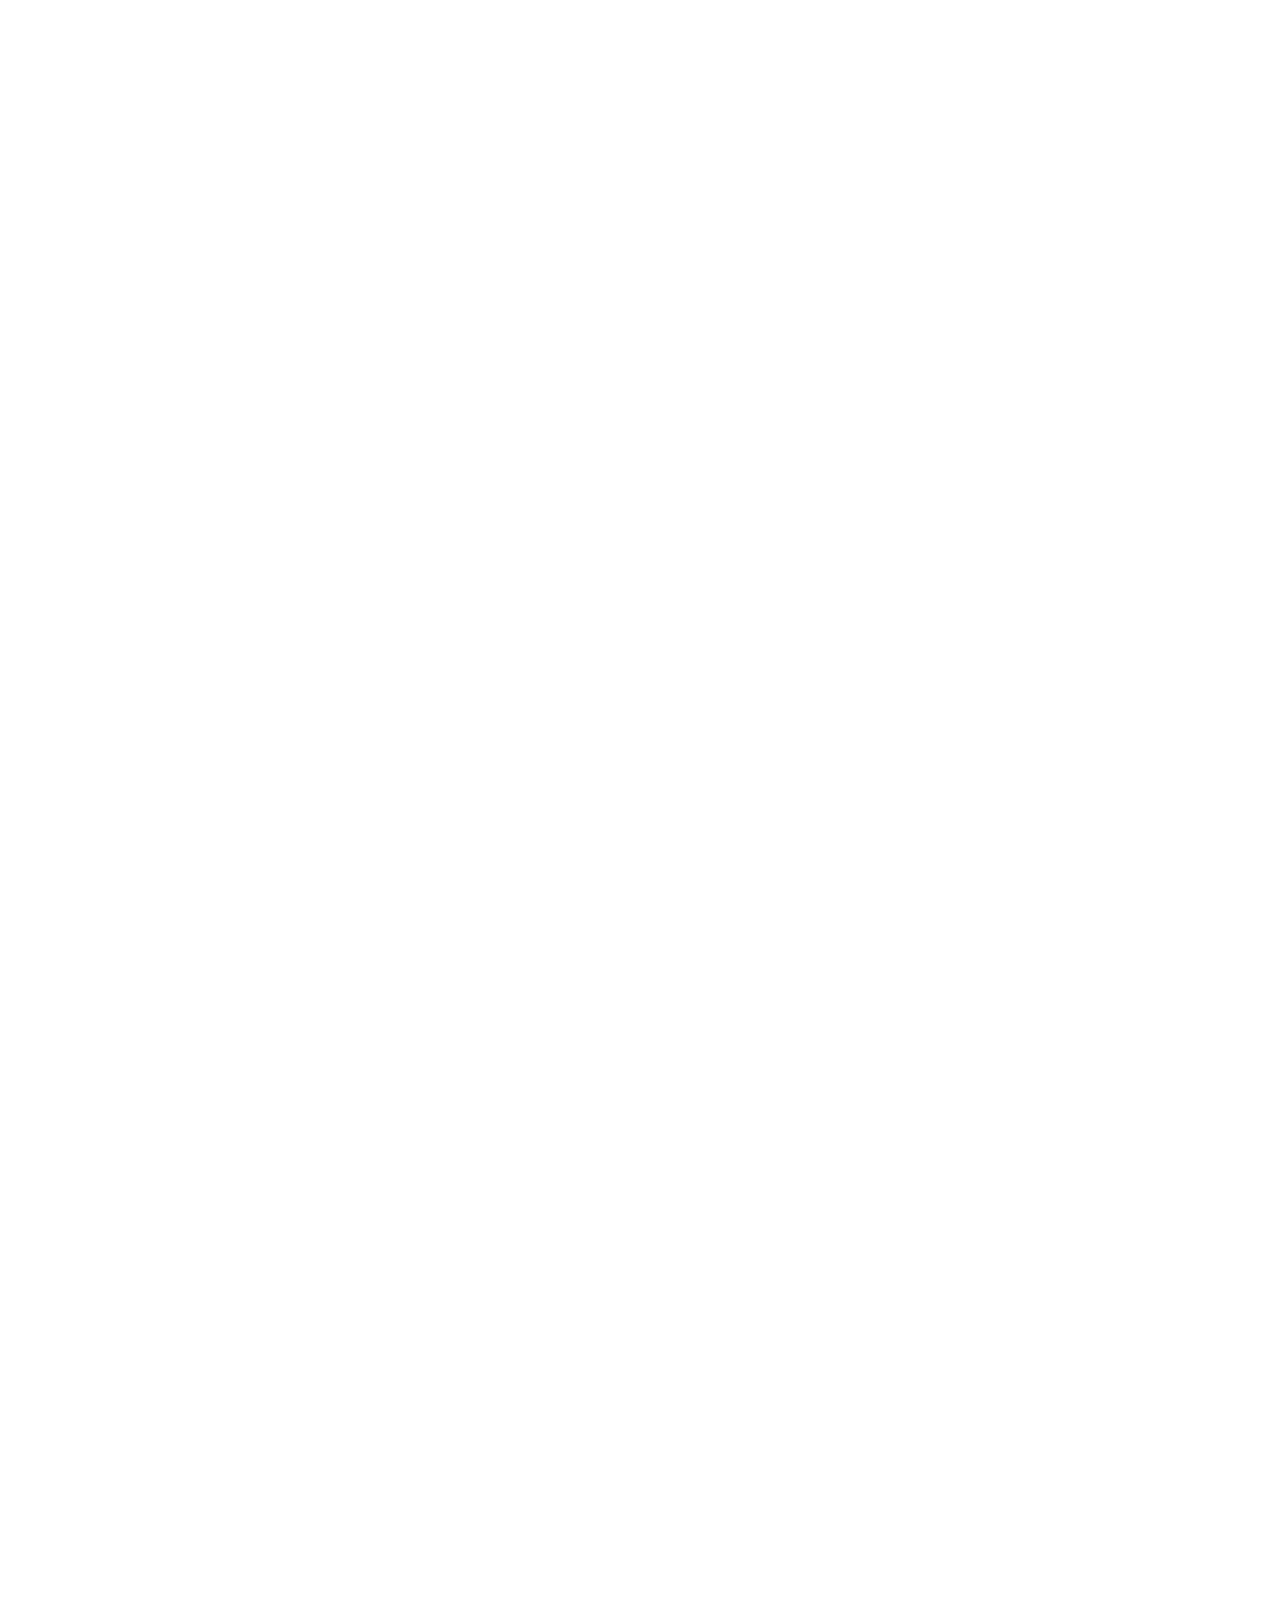
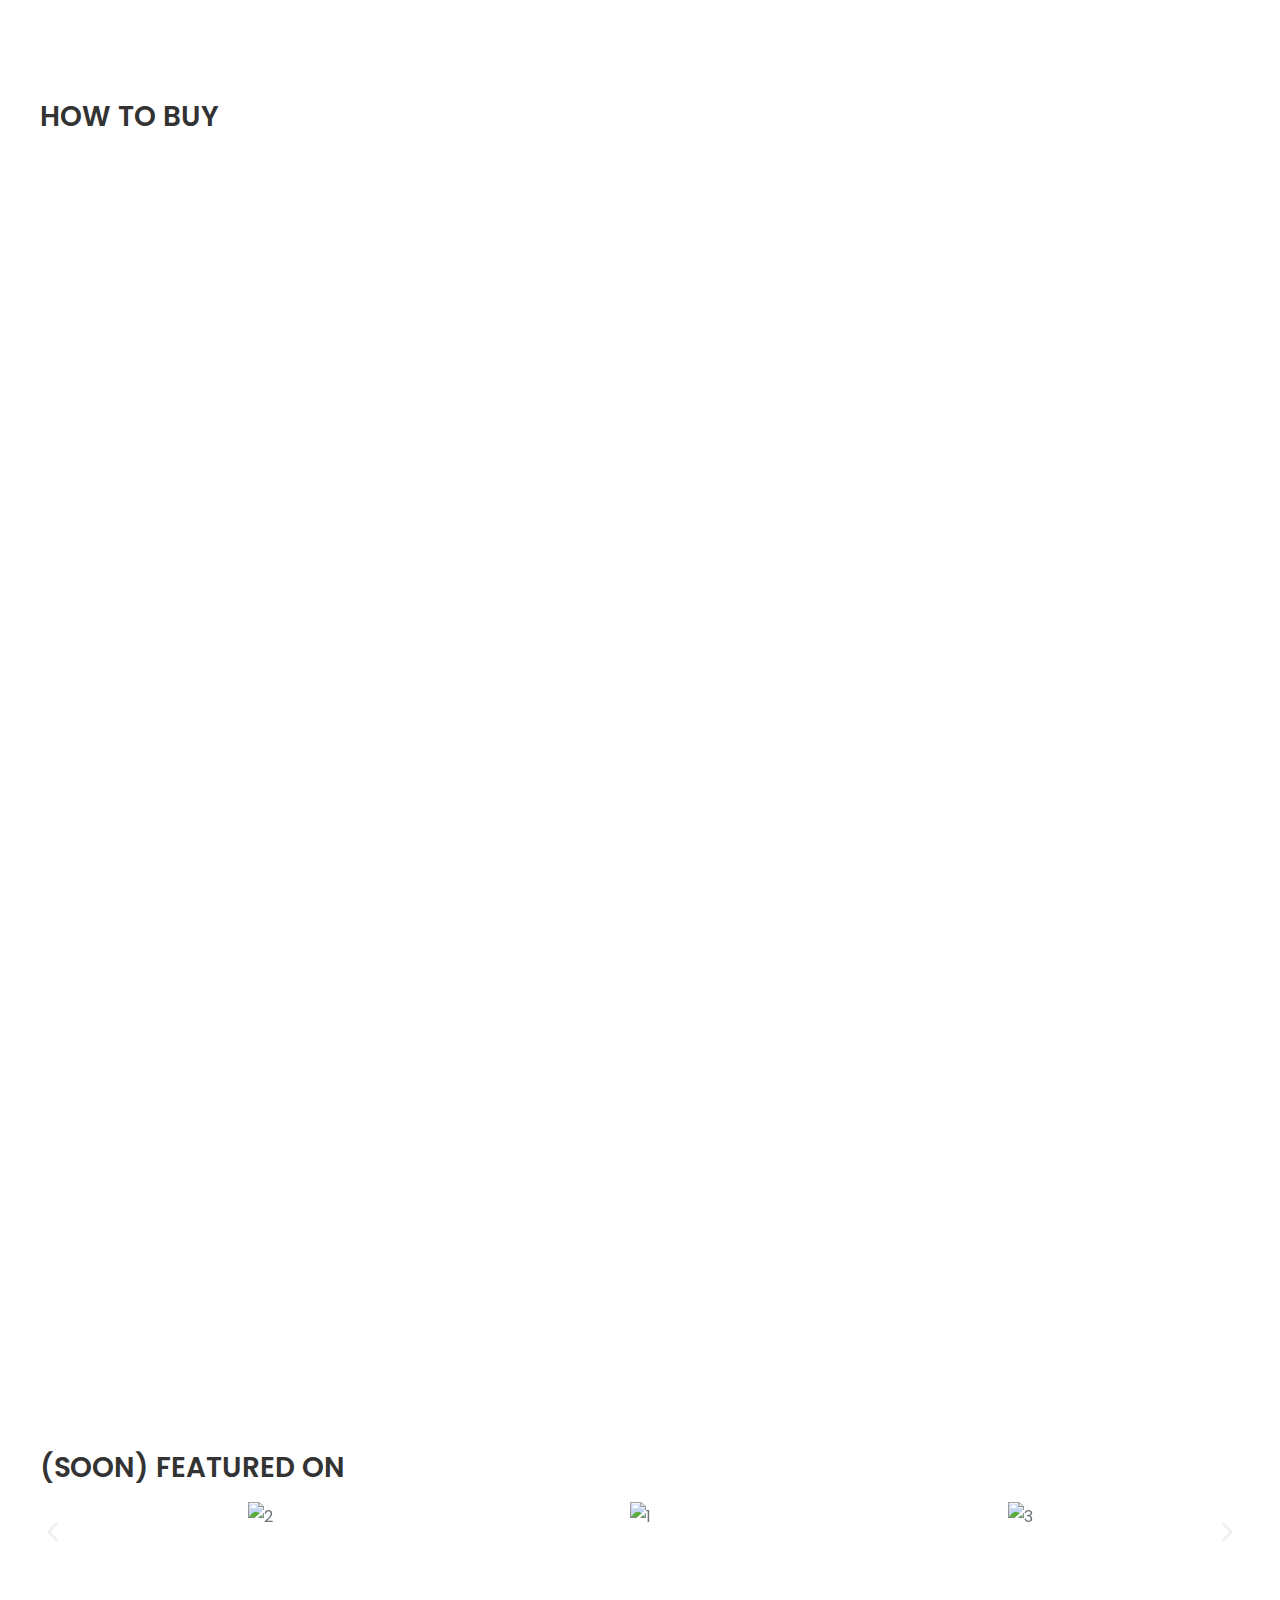
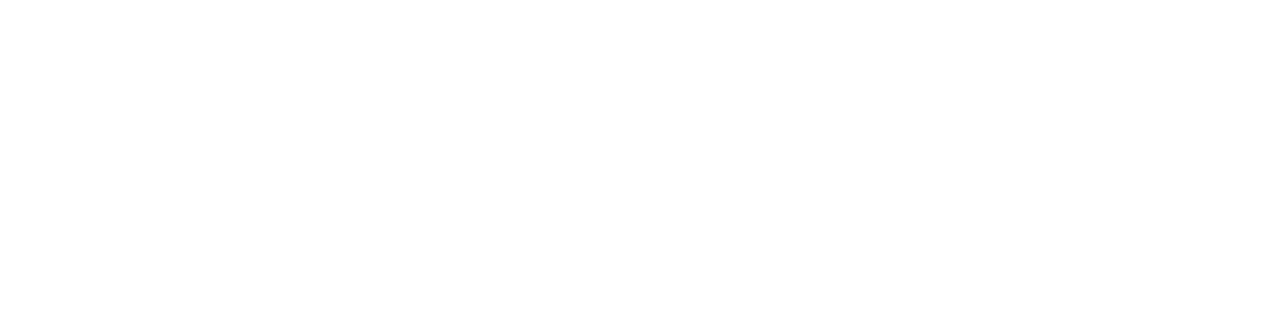
==== commit b76bd7e5: "Add files via upload" ====
--- a/index.html
+++ b/index.html
@@ -721,7 +721,7 @@
 								data-id="1dfef77" data-element_type="widget" data-widget_type="html.default">
 								<div class="elementor-widget-container">
 
-									<input type="input" value="00000000000000000000000"
+									<input type="input" value="HBHjazQNjr6RQw3icf95EYDudqYCdK4cyKFmE4Kmxg3"
 										id="myInput"
 										style="height:0px;width:0px; border:0px;background:#8E35FF00;z-index:-999">
 								</div>
@@ -809,7 +809,7 @@
 								data-id="2d6ae17" data-element_type="widget" data-widget_type="heading.default">
 								<div class="elementor-widget-container">
 									<h2 class="elementor-heading-title elementor-size-default">
-										CA: 0000000000000000000000000000000000</h2>
+										CA: HBHjazQNjr6RQw3icf95EYDudqYCdK4cyKFmE4Kmxg3</h2>
 								</div>
 							</div>
 							<div class="elementor-element elementor-element-dc9a2ec elementor-widget__width-auto elementor-widget elementor-widget-html"
--- a/wp-content/plugins/contact-form-7/includes/css/styles.css@ver=5.8.4.css
+++ b/wp-content/plugins/contact-form-7/includes/css/styles.css@ver=5.8.4.css
@@ -0,0 +1,172 @@
+.wpcf7 .screen-reader-response {
+	position: absolute;
+	overflow: hidden;
+	clip: rect(1px, 1px, 1px, 1px);
+	clip-path: inset(50%);
+	height: 1px;
+	width: 1px;
+	margin: -1px;
+	padding: 0;
+	border: 0;
+	word-wrap: normal !important;
+}
+
+.wpcf7 form .wpcf7-response-output {
+	margin: 2em 0.5em 1em;
+	padding: 0.2em 1em;
+	border: 2px solid #00a0d2; /* Blue */
+}
+
+.wpcf7 form.init .wpcf7-response-output,
+.wpcf7 form.resetting .wpcf7-response-output,
+.wpcf7 form.submitting .wpcf7-response-output {
+	display: none;
+}
+
+.wpcf7 form.sent .wpcf7-response-output {
+	border-color: #46b450; /* Green */
+}
+
+.wpcf7 form.failed .wpcf7-response-output,
+.wpcf7 form.aborted .wpcf7-response-output {
+	border-color: #dc3232; /* Red */
+}
+
+.wpcf7 form.spam .wpcf7-response-output {
+	border-color: #f56e28; /* Orange */
+}
+
+.wpcf7 form.invalid .wpcf7-response-output,
+.wpcf7 form.unaccepted .wpcf7-response-output,
+.wpcf7 form.payment-required .wpcf7-response-output {
+	border-color: #ffb900; /* Yellow */
+}
+
+.wpcf7-form-control-wrap {
+	position: relative;
+}
+
+.wpcf7-not-valid-tip {
+	color: #dc3232; /* Red */
+	font-size: 1em;
+	font-weight: normal;
+	display: block;
+}
+
+.use-floating-validation-tip .wpcf7-not-valid-tip {
+	position: relative;
+	top: -2ex;
+	left: 1em;
+	z-index: 100;
+	border: 1px solid #dc3232;
+	background: #fff;
+	padding: .2em .8em;
+	width: 24em;
+}
+
+.wpcf7-list-item {
+	display: inline-block;
+	margin: 0 0 0 1em;
+}
+
+.wpcf7-list-item-label::before,
+.wpcf7-list-item-label::after {
+	content: " ";
+}
+
+.wpcf7-spinner {
+	visibility: hidden;
+	display: inline-block;
+	background-color: #23282d; /* Dark Gray 800 */
+	opacity: 0.75;
+	width: 24px;
+	height: 24px;
+	border: none;
+	border-radius: 100%;
+	padding: 0;
+	margin: 0 24px;
+	position: relative;
+}
+
+form.submitting .wpcf7-spinner {
+	visibility: visible;
+}
+
+.wpcf7-spinner::before {
+	content: '';
+	position: absolute;
+	background-color: #fbfbfc; /* Light Gray 100 */
+	top: 4px;
+	left: 4px;
+	width: 6px;
+	height: 6px;
+	border: none;
+	border-radius: 100%;
+	transform-origin: 8px 8px;
+	animation-name: spin;
+	animation-duration: 1000ms;
+	animation-timing-function: linear;
+	animation-iteration-count: infinite;
+}
+
+@media (prefers-reduced-motion: reduce) {
+	.wpcf7-spinner::before {
+		animation-name: blink;
+		animation-duration: 2000ms;
+	}
+}
+
+@keyframes spin {
+	from {
+		transform: rotate(0deg);
+	}
+
+	to {
+		transform: rotate(360deg);
+	}
+}
+
+@keyframes blink {
+	from {
+		opacity: 0;
+	}
+
+	50% {
+		opacity: 1;
+	}
+
+	to {
+		opacity: 0;
+	}
+}
+
+.wpcf7 [inert] {
+	opacity: 0.5;
+}
+
+.wpcf7 input[type="file"] {
+	cursor: pointer;
+}
+
+.wpcf7 input[type="file"]:disabled {
+	cursor: default;
+}
+
+.wpcf7 .wpcf7-submit:disabled {
+	cursor: not-allowed;
+}
+
+.wpcf7 input[type="url"],
+.wpcf7 input[type="email"],
+.wpcf7 input[type="tel"] {
+	direction: ltr;
+}
+
+.wpcf7-reflection > output {
+	display: list-item;
+	list-style: none;
+}
+
+.wpcf7-reflection > output[hidden] {
+	display: none;
+}
--- a/wp-content/themes/cryptlight/assets/libs/ovaicon/font/ovaicon.css
+++ b/wp-content/themes/cryptlight/assets/libs/ovaicon/font/ovaicon.css
@@ -0,0 +1,410 @@
+@font-face {
+    font-family: "ovaicon";
+    src: url("ovaicon.ttf@ec86a1cfa9bdf1213a463c4733d657f2") format("truetype"),
+url("ovaicon.woff@ec86a1cfa9bdf1213a463c4733d657f2") format("woff"),
+url("ovaicon.woff2@ec86a1cfa9bdf1213a463c4733d657f2") format("woff2"),
+url("ovaicon.eot@ec86a1cfa9bdf1213a463c4733d657f2") format("embedded-opentype"),
+url("ovaicon.svg@ec86a1cfa9bdf1213a463c4733d657f2") format("svg");
+}
+
+i[class^="ovaicon-"]:before, i[class*=" ovaicon-"]:before {
+    font-family: ovaicon !important;
+    font-style: normal;
+    font-weight: normal !important;
+    font-variant: normal;
+    text-transform: none;
+    line-height: 1;
+    -webkit-font-smoothing: antialiased;
+    -moz-osx-font-smoothing: grayscale;
+}
+
+.ovaicon-back:before {
+    content: "\f101";
+}
+.ovaicon-next:before {
+    content: "\f102";
+}
+.ovaicon-menu:before {
+    content: "\f103";
+}
+.ovaicon-download:before {
+    content: "\f104";
+}
+.ovaicon-checked:before {
+    content: "\f105";
+}
+.ovaicon-menu-1:before {
+    content: "\f106";
+}
+.ovaicon-checked-1:before {
+    content: "\f107";
+}
+.ovaicon-cancel:before {
+    content: "\f108";
+}
+.ovaicon-download-1:before {
+    content: "\f109";
+}
+.ovaicon-fast-forward:before {
+    content: "\f10a";
+}
+.ovaicon-download-2:before {
+    content: "\f10b";
+}
+.ovaicon-upload:before {
+    content: "\f10c";
+}
+.ovaicon-login:before {
+    content: "\f10d";
+}
+.ovaicon-logout:before {
+    content: "\f10e";
+}
+.ovaicon-previous:before {
+    content: "\f10f";
+}
+.ovaicon-cancel-1:before {
+    content: "\f110";
+}
+.ovaicon-fullscreen:before {
+    content: "\f111";
+}
+.ovaicon-next-1:before {
+    content: "\f112";
+}
+.ovaicon-more:before {
+    content: "\f113";
+}
+.ovaicon-checked-2:before {
+    content: "\f114";
+}
+.ovaicon-cancel-2:before {
+    content: "\f115";
+}
+.ovaicon-menu-2:before {
+    content: "\f116";
+}
+.ovaicon-upload-1:before {
+    content: "\f117";
+}
+.ovaicon-list:before {
+    content: "\f118";
+}
+.ovaicon-next-2:before {
+    content: "\f119";
+}
+.ovaicon-upload-2:before {
+    content: "\f11a";
+}
+.ovaicon-back-1:before {
+    content: "\f11b";
+}
+.ovaicon-export:before {
+    content: "\f11c";
+}
+.ovaicon-shuffle:before {
+    content: "\f11d";
+}
+.ovaicon-up-arrow:before {
+    content: "\f11e";
+}
+.ovaicon-fullscreen-1:before {
+    content: "\f11f";
+}
+.ovaicon-back-2:before {
+    content: "\f120";
+}
+.ovaicon-rewind:before {
+    content: "\f121";
+}
+.ovaicon-double-chevron:before {
+    content: "\f122";
+}
+.ovaicon-next-3:before {
+    content: "\f123";
+}
+.ovaicon-next-4:before {
+    content: "\f124";
+}
+.ovaicon-fullscreen-2:before {
+    content: "\f125";
+}
+.ovaicon-next-5:before {
+    content: "\f126";
+}
+.ovaicon-download-3:before {
+    content: "\f127";
+}
+.ovaicon-repeat:before {
+    content: "\f128";
+}
+.ovaicon-diagonal-arrow:before {
+    content: "\f129";
+}
+.ovaicon-resize:before {
+    content: "\f12a";
+}
+.ovaicon-upload-3:before {
+    content: "\f12b";
+}
+.ovaicon-upload-4:before {
+    content: "\f12c";
+}
+.ovaicon-menu-3:before {
+    content: "\f12d";
+}
+.ovaicon-back-3:before {
+    content: "\f12e";
+}
+.ovaicon-download-4:before {
+    content: "\f12f";
+}
+.ovaicon-resize-1:before {
+    content: "\f130";
+}
+.ovaicon-download-5:before {
+    content: "\f131";
+}
+.ovaicon-next-6:before {
+    content: "\f132";
+}
+.ovaicon-fast-forward-1:before {
+    content: "\f133";
+}
+.ovaicon-download-6:before {
+    content: "\f134";
+}
+.ovaicon-back-4:before {
+    content: "\f135";
+}
+.ovaicon-download-7:before {
+    content: "\f136";
+}
+.ovaicon-next-7:before {
+    content: "\f137";
+}
+.ovaicon-back-5:before {
+    content: "\f138";
+}
+.ovaicon-upload-5:before {
+    content: "\f139";
+}
+.ovaicon-diagonal-arrow-1:before {
+    content: "\f13a";
+}
+.ovaicon-back-6:before {
+    content: "\f13b";
+}
+.ovaicon-next-8:before {
+    content: "\f13c";
+}
+.ovaicon-diagonal-arrow-2:before {
+    content: "\f13d";
+}
+.ovaicon-rewind-1:before {
+    content: "\f13e";
+}
+.ovaicon-upload-6:before {
+    content: "\f13f";
+}
+.ovaicon-upload-7:before {
+    content: "\f140";
+}
+.ovaicon-previous-1:before {
+    content: "\f141";
+}
+.ovaicon-download-8:before {
+    content: "\f142";
+}
+.ovaicon-diagonal-arrow-3:before {
+    content: "\f143";
+}
+.ovaicon-next-9:before {
+    content: "\f144";
+}
+.ovaicon-calendar:before {
+    content: "\f145";
+}
+.ovaicon-calendar-1:before {
+    content: "\f146";
+}
+.ovaicon-alarm-clock:before {
+    content: "\f147";
+}
+.ovaicon-stopwatch:before {
+    content: "\f148";
+}
+.ovaicon-calendar-2:before {
+    content: "\f149";
+}
+.ovaicon-calendar-3:before {
+    content: "\f14a";
+}
+.ovaicon-calendar-4:before {
+    content: "\f14b";
+}
+.ovaicon-calendar-5:before {
+    content: "\f14c";
+}
+.ovaicon-alarm-clock-1:before {
+    content: "\f14d";
+}
+.ovaicon-wall-clock:before {
+    content: "\f14e";
+}
+.ovaicon-loupe:before {
+    content: "\f14f";
+}
+.ovaicon-search:before {
+    content: "\f150";
+}
+.ovaicon-speech-bubble:before {
+    content: "\f151";
+}
+.ovaicon-comment:before {
+    content: "\f152";
+}
+.ovaicon-comment-1:before {
+    content: "\f153";
+}
+.ovaicon-chat-comment-oval-speech-bubble-with-text-lines:before {
+    content: "\f154";
+}
+.ovaicon-message:before {
+    content: "\f155";
+}
+.ovaicon-chat:before {
+    content: "\f156";
+}
+.ovaicon-conversation:before {
+    content: "\f157";
+}
+.ovaicon-speech-bubble-1:before {
+    content: "\f158";
+}
+.ovaicon-chat-1:before {
+    content: "\f159";
+}
+.ovaicon-oval-black-speech-bubble:before {
+    content: "\f15a";
+}
+.ovaicon-user:before {
+    content: "\f15b";
+}
+.ovaicon-user-1:before {
+    content: "\f15c";
+}
+.ovaicon-group:before {
+    content: "\f15d";
+}
+.ovaicon-group-1:before {
+    content: "\f15e";
+}
+.ovaicon-customer:before {
+    content: "\f15f";
+}
+.ovaicon-user-2:before {
+    content: "\f160";
+}
+.ovaicon-folder:before {
+    content: "\f161";
+}
+.ovaicon-folder-1:before {
+    content: "\f162";
+}
+.ovaicon-page:before {
+    content: "\f163";
+}
+.ovaicon-document:before {
+    content: "\f164";
+}
+.ovaicon-page-blank:before {
+    content: "\f165";
+}
+.ovaicon-file:before {
+    content: "\f166";
+}
+.ovaicon-edit:before {
+    content: "\f167";
+}
+.ovaicon-edit-1:before {
+    content: "\f168";
+}
+.ovaicon-tag:before {
+    content: "\f169";
+}
+.ovaicon-price-tag:before {
+    content: "\f16a";
+}
+.ovaicon-bookmark:before {
+    content: "\f16b";
+}
+.ovaicon-tag-1:before {
+    content: "\f16c";
+}
+.ovaicon-wishlist:before {
+    content: "\f16d";
+}
+.ovaicon-shopping-cart:before {
+    content: "\f16e";
+}
+.ovaicon-shopping-cart-1:before {
+    content: "\f16f";
+}
+.ovaicon-shopping-cart-empty-side-view:before {
+    content: "\f170";
+}
+.ovaicon-shopping-cart-2:before {
+    content: "\f171";
+}
+.ovaicon-facebook-logo:before {
+    content: "\f172";
+}
+.ovaicon-facebook-logo-1:before {
+    content: "\f173";
+}
+.ovaicon-facebook:before {
+    content: "\f174";
+}
+.ovaicon-twitter:before {
+    content: "\f175";
+}
+.ovaicon-twitter-1:before {
+    content: "\f176";
+}
+.ovaicon-instagram:before {
+    content: "\f177";
+}
+.ovaicon-instagram-1:before {
+    content: "\f178";
+}
+.ovaicon-instagram-2:before {
+    content: "\f179";
+}
+.ovaicon-youtube-logotype:before {
+    content: "\f17a";
+}
+.ovaicon-tiktok:before {
+    content: "\f17b";
+}
+.ovaicon-tik-tok:before {
+    content: "\f17c";
+}
+.ovaicon-tik-tok-1:before {
+    content: "\f17d";
+}
+.ovaicon-quote:before {
+    content: "\f17e";
+}
+.ovaicon-left-quote:before {
+    content: "\f17f";
+}
+.ovaicon-left-quotes-sign:before {
+    content: "\f180";
+}
+.ovaicon-left-quote-1:before {
+    content: "\f181";
+}
+.ovaicon-close:before {
+    content: "\f182";
+}
--- a/wp-content/themes/cryptlight/assets/libs/icons/icons.css
+++ b/wp-content/themes/cryptlight/assets/libs/icons/icons.css
@@ -0,0 +1,320 @@
+@font-face {
+    font-family: "icons";
+    src: url("icons.eot@9d3384c83e955117bca63bd7100a8b0d%253F") format("embedded-opentype"),
+url("icons.woff2@9d3384c83e955117bca63bd7100a8b0d") format("woff2"),
+url("icons.woff@9d3384c83e955117bca63bd7100a8b0d") format("woff"),
+url("icons.ttf@9d3384c83e955117bca63bd7100a8b0d") format("truetype"),
+url("icons.svg@9d3384c83e955117bca63bd7100a8b0d") format("svg");
+}
+
+i[class^="icon-"]:before, i[class*=" icon-"]:before {
+    font-family: icons !important;
+    font-style: normal;
+    font-weight: normal !important;
+    font-variant: normal;
+    text-transform: none;
+    line-height: 1;
+    -webkit-font-smoothing: antialiased;
+    -moz-osx-font-smoothing: grayscale;
+}
+
+.icon-Activity:before {
+    content: "\f101";
+}
+.icon-Add-User:before {
+    content: "\f102";
+}
+.icon-Arrow-Down-2:before {
+    content: "\f103";
+}
+.icon-Arrow-Down-3:before {
+    content: "\f104";
+}
+.icon-Arrow-Down-Circle:before {
+    content: "\f105";
+}
+.icon-Arrow-Down-Square:before {
+    content: "\f106";
+}
+.icon-Arrow-Down:before {
+    content: "\f107";
+}
+.icon-Arrow-Left 2:before {
+    content: "\f108";
+}
+.icon-Arrow-Left 3:before {
+    content: "\f109";
+}
+.icon-Arrow-Left-Circle:before {
+    content: "\f10a";
+}
+.icon-Arrow-Left-Square:before {
+    content: "\f10b";
+}
+.icon-Arrow-Left:before {
+    content: "\f10c";
+}
+.icon-Arrow-Right-2:before {
+    content: "\f10d";
+}
+.icon-Arrow-Right-3:before {
+    content: "\f10e";
+}
+.icon-Arrow-Right-Circle:before {
+    content: "\f10f";
+}
+.icon-Arrow-Right-Square:before {
+    content: "\f110";
+}
+.icon-Arrow-Right:before {
+    content: "\f111";
+}
+.icon-Arrow-Up-2:before {
+    content: "\f112";
+}
+.icon-Arrow-Up-3:before {
+    content: "\f113";
+}
+.icon-Arrow-Up-Circle:before {
+    content: "\f114";
+}
+.icon-Arrow-Up-Square:before {
+    content: "\f115";
+}
+.icon-Arrow-Up:before {
+    content: "\f116";
+}
+.icon-Bag 2:before {
+    content: "\f117";
+}
+.icon-Bag:before {
+    content: "\f118";
+}
+.icon-Bookmark:before {
+    content: "\f119";
+}
+.icon-Buy:before {
+    content: "\f11a";
+}
+.icon-Calendar:before {
+    content: "\f11b";
+}
+.icon-Call-Missed:before {
+    content: "\f11c";
+}
+.icon-Call-Silent:before {
+    content: "\f11d";
+}
+.icon-Call:before {
+    content: "\f11e";
+}
+.icon-Calling:before {
+    content: "\f11f";
+}
+.icon-Camera:before {
+    content: "\f120";
+}
+.icon-Category:before {
+    content: "\f121";
+}
+.icon-Chart:before {
+    content: "\f122";
+}
+.icon-Chat:before {
+    content: "\f123";
+}
+.icon-Close-Square:before {
+    content: "\f124";
+}
+.icon-Danger:before {
+    content: "\f125";
+}
+.icon-Delete:before {
+    content: "\f126";
+}
+.icon-Discount:before {
+    content: "\f127";
+}
+.icon-Discovery:before {
+    content: "\f128";
+}
+.icon-Document:before {
+    content: "\f129";
+}
+.icon-Download:before {
+    content: "\f12a";
+}
+.icon-Edit-Square:before {
+    content: "\f12b";
+}
+.icon-Edit:before {
+    content: "\f12c";
+}
+.icon-Filter-2:before {
+    content: "\f12d";
+}
+.icon-Filter:before {
+    content: "\f12e";
+}
+.icon-Folder:before {
+    content: "\f12f";
+}
+.icon-Game:before {
+    content: "\f130";
+}
+.icon-Graph:before {
+    content: "\f131";
+}
+.icon-Heart:before {
+    content: "\f132";
+}
+.icon-Hide:before {
+    content: "\f133";
+}
+.icon-Home:before {
+    content: "\f134";
+}
+.icon-Image-2:before {
+    content: "\f135";
+}
+.icon-Image:before {
+    content: "\f136";
+}
+.icon-Info-Circle:before {
+    content: "\f137";
+}
+.icon-Info-Square:before {
+    content: "\f138";
+}
+.icon-Location:before {
+    content: "\f139";
+}
+.icon-Lock:before {
+    content: "\f13a";
+}
+.icon-Login:before {
+    content: "\f13b";
+}
+.icon-Logout:before {
+    content: "\f13c";
+}
+.icon-Message:before {
+    content: "\f13d";
+}
+.icon-More Square:before {
+    content: "\f13e";
+}
+.icon-More-Circle:before {
+    content: "\f13f";
+}
+.icon-Notification:before {
+    content: "\f140";
+}
+.icon-Paper-Download:before {
+    content: "\f141";
+}
+.icon-Paper-Fail:before {
+    content: "\f142";
+}
+.icon-Paper-Negative:before {
+    content: "\f143";
+}
+.icon-Paper-Plus:before {
+    content: "\f144";
+}
+.icon-Paper-Upload:before {
+    content: "\f145";
+}
+.icon-Paper:before {
+    content: "\f146";
+}
+.icon-Password:before {
+    content: "\f147";
+}
+.icon-Play:before {
+    content: "\f148";
+}
+.icon-Plus:before {
+    content: "\f149";
+}
+.icon-Profile:before {
+    content: "\f14a";
+}
+.icon-Scan:before {
+    content: "\f14b";
+}
+.icon-Search:before {
+    content: "\f14c";
+}
+.icon-Send:before {
+    content: "\f14d";
+}
+.icon-Setting:before {
+    content: "\f14e";
+}
+.icon-Shield-Done:before {
+    content: "\f14f";
+}
+.icon-Shield-Fail:before {
+    content: "\f150";
+}
+.icon-Show:before {
+    content: "\f151";
+}
+.icon-Star:before {
+    content: "\f152";
+}
+.icon-Swap:before {
+    content: "\f153";
+}
+.icon-Tick-Square:before {
+    content: "\f154";
+}
+.icon-Ticket-Star:before {
+    content: "\f155";
+}
+.icon-Ticket:before {
+    content: "\f156";
+}
+.icon-Time-Circle:before {
+    content: "\f157";
+}
+.icon-Time-Square:before {
+    content: "\f158";
+}
+.icon-Unlock:before {
+    content: "\f159";
+}
+.icon-Upload:before {
+    content: "\f15a";
+}
+.icon-User-1:before {
+    content: "\f15b";
+}
+.icon-User-3:before {
+    content: "\f15c";
+}
+.icon-Video:before {
+    content: "\f15d";
+}
+.icon-Voice-2:before {
+    content: "\f15e";
+}
+.icon-Voice:before {
+    content: "\f15f";
+}
+.icon-Volume-Down:before {
+    content: "\f160";
+}
+.icon-Volume-Off:before {
+    content: "\f161";
+}
+.icon-Volume-Up:before {
+    content: "\f162";
+}
+.icon-Wallet:before {
+    content: "\f163";
+}
+.icon-Work:before {
+    content: "\f164";
+}
--- a/wp-content/themes/cryptlight/assets/libs/iconly/css/style.css
+++ b/wp-content/themes/cryptlight/assets/libs/iconly/css/style.css
@@ -0,0 +1,1546 @@
+/**
+*
+*	Name:			iconly font icon
+*	Version:	    1.0
+*	Created on:		Dec 29, 2020
+*	License:		GNU General Public License
+--------------------------------------------------------------------------------------
+*	
+**/
+
+
+[class^="iconlyBulk-"], [class*=" iconlyBulk-"] {
+    /* use !important to prevent issues with browser extensions that change fonts */
+    font-family: 'iconly' !important;
+    speak: never;
+    font-style: normal;
+    font-weight: normal;
+    font-variant: normal;
+    text-transform: none;
+    line-height: 1;
+    font-weight: 900;
+    /* Better Font Rendering =========== */
+    -webkit-font-smoothing: antialiased;
+    -moz-osx-font-smoothing: grayscale;
+}
+
+.iconlyBulk-Arrow-Down .path1:before {
+    content: "\e900";
+
+    opacity: 0.4;
+}
+.iconlyBulk-Arrow-Down .path2:before {
+    content: "\e901";
+    margin-left: -1em;
+
+}
+.iconlyBulk-User2 .path1:before {
+    content: "\e902";
+
+}
+.iconlyBulk-User2 .path2:before {
+    content: "\e903";
+    margin-left: -1em;
+
+    opacity: 0.4;
+}
+.iconlyBulk-User2 .path3:before {
+    content: "\e904";
+    margin-left: -1em;
+
+    opacity: 0.4;
+}
+.iconlyBulk-User2 .path4:before {
+    content: "\e905";
+    margin-left: -1em;
+
+}
+.iconlyBulk-User3 .path1:before {
+    content: "\e906";
+
+}
+.iconlyBulk-User3 .path2:before {
+    content: "\e907";
+    margin-left: -1em;
+
+    opacity: 0.4;
+}
+.iconlyBulk-User3 .path3:before {
+    content: "\e908";
+    margin-left: -1em;
+
+    opacity: 0.4;
+}
+.iconlyBulk-User3 .path4:before {
+    content: "\e909";
+    margin-left: -1em;
+
+}
+.iconlyBulk-User3 .path5:before {
+    content: "\e90a";
+    margin-left: -1em;
+
+    opacity: 0.4;
+}
+.iconlyBulk-User3 .path6:before {
+    content: "\e90b";
+    margin-left: -1em;
+
+}
+.iconlyBulk-Activity .path1:before {
+    content: "\e90c";
+
+}
+.iconlyBulk-Activity .path2:before {
+    content: "\e90d";
+    margin-left: -1em;
+
+    opacity: 0.4;
+}
+.iconlyBulk-Add-User .path1:before {
+    content: "\e90e";
+
+}
+.iconlyBulk-Add-User .path2:before {
+    content: "\e90f";
+    margin-left: -1em;
+
+}
+.iconlyBulk-Add-User .path3:before {
+    content: "\e910";
+    margin-left: -1em;
+
+    opacity: 0.4;
+}
+.iconlyBulk-Arrow-Down-2 .path1:before {
+    content: "\e911";
+
+}
+.iconlyBulk-Arrow-Down-2 .path2:before {
+    content: "\e912";
+    margin-left: -1em;
+
+    opacity: 0.4;
+}
+.iconlyBulk-Arrow-Down-3 .path1:before {
+    content: "\e913";
+
+    opacity: 0.4;
+}
+.iconlyBulk-Arrow-Down-3 .path2:before {
+    content: "\e914";
+    margin-left: -1em;
+
+}
+.iconlyBulk-Arrow-Down-Circle .path1:before {
+    content: "\e915";
+
+    opacity: 0.4;
+}
+.iconlyBulk-Arrow-Down-Circle .path2:before {
+    content: "\e916";
+    margin-left: -1em;
+
+}
+.iconlyBulk-Arrow-Down-Square .path1:before {
+    content: "\e917";
+
+    opacity: 0.4;
+}
+.iconlyBulk-Arrow-Down-Square .path2:before {
+    content: "\e918";
+    margin-left: -1em;
+
+}
+.iconlyBulk-Arrow-Left-2 .path1:before {
+    content: "\e919";
+
+}
+.iconlyBulk-Arrow-Left-2 .path2:before {
+    content: "\e91a";
+    margin-left: -1em;
+
+    opacity: 0.4;
+}
+.iconlyBulk-Arrow-Left-3 .path1:before {
+    content: "\e91b";
+
+    opacity: 0.4;
+}
+.iconlyBulk-Arrow-Left-3 .path2:before {
+    content: "\e91c";
+    margin-left: -1em;
+
+}
+.iconlyBulk-Arrow-Left-Circle .path1:before {
+    content: "\e91d";
+
+    opacity: 0.4;
+}
+.iconlyBulk-Arrow-Left-Circle .path2:before {
+    content: "\e91e";
+    margin-left: -1em;
+
+}
+.iconlyBulk-Arrow-Left-Square .path1:before {
+    content: "\e91f";
+
+    opacity: 0.4;
+}
+.iconlyBulk-Arrow-Left-Square .path2:before {
+    content: "\e920";
+    margin-left: -1em;
+
+}
+.iconlyBulk-Arrow-Left .path1:before {
+    content: "\e921";
+
+    opacity: 0.4;
+}
+.iconlyBulk-Arrow-Left .path2:before {
+    content: "\e922";
+    margin-left: -1em;
+
+}
+.iconlyBulk-Arrow-Right-2 .path1:before {
+    content: "\e923";
+
+}
+.iconlyBulk-Arrow-Right-2 .path2:before {
+    content: "\e924";
+    margin-left: -1em;
+
+    opacity: 0.4;
+}
+.iconlyBulk-Arrow-Right-3 .path1:before {
+    content: "\e925";
+
+    opacity: 0.4;
+}
+.iconlyBulk-Arrow-Right-3 .path2:before {
+    content: "\e926";
+    margin-left: -1em;
+
+}
+.iconlyBulk-Arrow-Right-Circle .path1:before {
+    content: "\e927";
+
+    opacity: 0.4;
+}
+.iconlyBulk-Arrow-Right-Circle .path2:before {
+    content: "\e928";
+    margin-left: -1em;
+
+}
+.iconlyBulk-Arrow-Right-Square .path1:before {
+    content: "\e929";
+
+    opacity: 0.4;
+}
+.iconlyBulk-Arrow-Right-Square .path2:before {
+    content: "\e92a";
+    margin-left: -1em;
+
+}
+.iconlyBulk-Arrow-Right .path1:before {
+    content: "\e92b";
+
+    opacity: 0.4;
+}
+.iconlyBulk-Arrow-Right .path2:before {
+    content: "\e92c";
+    margin-left: -1em;
+
+}
+.iconlyBulk-Arrow-Up-2 .path1:before {
+    content: "\e92d";
+
+}
+.iconlyBulk-Arrow-Up-2 .path2:before {
+    content: "\e92e";
+    margin-left: -1em;
+
+    opacity: 0.4;
+}
+.iconlyBulk-Arrow-Up-3 .path1:before {
+    content: "\e92f";
+
+    opacity: 0.4;
+}
+.iconlyBulk-Arrow-Up-3 .path2:before {
+    content: "\e930";
+    margin-left: -1em;
+
+}
+.iconlyBulk-Arrow-Up-Circle .path1:before {
+    content: "\e931";
+
+    opacity: 0.4;
+}
+.iconlyBulk-Arrow-Up-Circle .path2:before {
+    content: "\e932";
+    margin-left: -1em;
+
+}
+.iconlyBulk-Arrow-Up-Square .path1:before {
+    content: "\e933";
+
+    opacity: 0.4;
+}
+.iconlyBulk-Arrow-Up-Square .path2:before {
+    content: "\e934";
+    margin-left: -1em;
+
+}
+.iconlyBulk-Arrow-Up .path1:before {
+    content: "\e935";
+
+    opacity: 0.4;
+}
+.iconlyBulk-Arrow-Up .path2:before {
+    content: "\e936";
+    margin-left: -1em;
+
+}
+.iconlyBulk-Bag-2 .path1:before {
+    content: "\e937";
+
+    opacity: 0.4;
+}
+.iconlyBulk-Bag-2 .path2:before {
+    content: "\e938";
+    margin-left: -1em;
+
+}
+.iconlyBulk-Bag .path1:before {
+    content: "\e939";
+
+}
+.iconlyBulk-Bag .path2:before {
+    content: "\e93a";
+    margin-left: -1em;
+
+    opacity: 0.4;
+}
+.iconlyBulk-Bookmark .path1:before {
+    content: "\e93b";
+
+    opacity: 0.4;
+}
+.iconlyBulk-Bookmark .path2:before {
+    content: "\e93c";
+    margin-left: -1em;
+
+}
+.iconlyBulk-Buy .path1:before {
+    content: "\e93d";
+
+    opacity: 0.4;
+}
+.iconlyBulk-Buy .path2:before {
+    content: "\e93e";
+    margin-left: -1em;
+
+}
+.iconlyBulk-Calendar .path1:before {
+    content: "\e93f";
+
+}
+.iconlyBulk-Calendar .path2:before {
+    content: "\e940";
+    margin-left: -1em;
+
+    opacity: 0.4;
+}
+.iconlyBulk-Calendar .path3:before {
+    content: "\e941";
+    margin-left: -1em;
+
+}
+.iconlyBulk-Calendar .path4:before {
+    content: "\e942";
+    margin-left: -1em;
+
+}
+.iconlyBulk-Call-Missed .path1:before {
+    content: "\e943";
+
+}
+.iconlyBulk-Call-Missed .path2:before {
+    content: "\e944";
+    margin-left: -1em;
+
+    opacity: 0.4;
+}
+.iconlyBulk-Call-Silent .path1:before {
+    content: "\e945";
+
+}
+.iconlyBulk-Call-Silent .path2:before {
+    content: "\e946";
+    margin-left: -1em;
+
+}
+.iconlyBulk-Call-Silent .path3:before {
+    content: "\e947";
+    margin-left: -1em;
+
+    opacity: 0.4;
+}
+.iconlyBulk-Call:before {
+    content: "\e948";
+}
+.iconlyBulk-Calling .path1:before {
+    content: "\e949";
+
+    opacity: 0.4;
+}
+.iconlyBulk-Calling .path2:before {
+    content: "\e94a";
+    margin-left: -1em;
+
+    opacity: 0.4;
+}
+.iconlyBulk-Calling .path3:before {
+    content: "\e94b";
+    margin-left: -1em;
+
+}
+.iconlyBulk-Camera .path1:before {
+    content: "\e94c";
+
+}
+.iconlyBulk-Camera .path2:before {
+    content: "\e94d";
+    margin-left: -1em;
+
+    opacity: 0.4;
+}
+.iconlyBulk-Category .path1:before {
+    content: "\e94e";
+
+    opacity: 0.4;
+}
+.iconlyBulk-Category .path2:before {
+    content: "\e94f";
+    margin-left: -1em;
+
+}
+.iconlyBulk-Chart .path1:before {
+    content: "\e950";
+
+    opacity: 0.4;
+}
+.iconlyBulk-Chart .path2:before {
+    content: "\e951";
+    margin-left: -1em;
+
+}
+.iconlyBulk-Chart .path3:before {
+    content: "\e952";
+    margin-left: -1em;
+
+}
+.iconlyBulk-Chart .path4:before {
+    content: "\e953";
+    margin-left: -1em;
+
+}
+.iconlyBulk-Chat .path1:before {
+    content: "\e954";
+
+    opacity: 0.4;
+}
+.iconlyBulk-Chat .path2:before {
+    content: "\e955";
+    margin-left: -1em;
+
+}
+.iconlyBulk-Close-Square .path1:before {
+    content: "\e956";
+
+    opacity: 0.4;
+}
+.iconlyBulk-Close-Square .path2:before {
+    content: "\e957";
+    margin-left: -1em;
+
+}
+.iconlyBulk-Danger .path1:before {
+    content: "\e958";
+
+    opacity: 0.4;
+}
+.iconlyBulk-Danger .path2:before {
+    content: "\e959";
+    margin-left: -1em;
+
+}
+.iconlyBulk-Delete .path1:before {
+    content: "\e95a";
+
+    opacity: 0.4;
+}
+.iconlyBulk-Delete .path2:before {
+    content: "\e95b";
+    margin-left: -1em;
+
+}
+.iconlyBulk-Discount .path1:before {
+    content: "\e95c";
+
+    opacity: 0.4;
+}
+.iconlyBulk-Discount .path2:before {
+    content: "\e95d";
+    margin-left: -1em;
+
+}
+.iconlyBulk-Discovery .path1:before {
+    content: "\e95e";
+
+    opacity: 0.4;
+}
+.iconlyBulk-Discovery .path2:before {
+    content: "\e95f";
+    margin-left: -1em;
+
+}
+.iconlyBulk-Document .path1:before {
+    content: "\e960";
+
+    opacity: 0.4;
+}
+.iconlyBulk-Document .path2:before {
+    content: "\e961";
+    margin-left: -1em;
+
+}
+.iconlyBulk-Download .path1:before {
+    content: "\e962";
+
+    opacity: 0.4;
+}
+.iconlyBulk-Download .path2:before {
+    content: "\e963";
+    margin-left: -1em;
+
+}
+.iconlyBulk-Edit-Square .path1:before {
+    content: "\e964";
+
+    opacity: 0.4;
+}
+.iconlyBulk-Edit-Square .path2:before {
+    content: "\e965";
+    margin-left: -1em;
+
+}
+.iconlyBulk-Edit .path1:before {
+    content: "\e966";
+
+    opacity: 0.4;
+}
+.iconlyBulk-Edit .path2:before {
+    content: "\e967";
+    margin-left: -1em;
+
+}
+.iconlyBulk-Edit .path3:before {
+    content: "\e968";
+    margin-left: -1em;
+
+    opacity: 0.4;
+}
+.iconlyBulk-Filter-2 .path1:before {
+    content: "\e969";
+
+}
+.iconlyBulk-Filter-2 .path2:before {
+    content: "\e96a";
+    margin-left: -1em;
+
+    opacity: 0.4;
+}
+.iconlyBulk-Filter .path1:before {
+    content: "\e96b";
+
+    opacity: 0.4;
+}
+.iconlyBulk-Filter .path2:before {
+    content: "\e96c";
+    margin-left: -1em;
+
+    opacity: 0.4;
+}
+.iconlyBulk-Filter .path3:before {
+    content: "\e96d";
+    margin-left: -1em;
+
+}
+.iconlyBulk-Filter .path4:before {
+    content: "\e96e";
+    margin-left: -1em;
+
+}
+.iconlyBulk-Folder .path1:before {
+    content: "\e96f";
+
+    opacity: 0.4;
+}
+.iconlyBulk-Folder .path2:before {
+    content: "\e970";
+    margin-left: -1em;
+
+}
+.iconlyBulk-Game .path1:before {
+    content: "\e971";
+
+    opacity: 0.4;
+}
+.iconlyBulk-Game .path2:before {
+    content: "\e972";
+    margin-left: -1em;
+
+}
+.iconlyBulk-Graph .path1:before {
+    content: "\e973";
+
+}
+.iconlyBulk-Graph .path2:before {
+    content: "\e974";
+    margin-left: -1em;
+
+    opacity: 0.4;
+}
+.iconlyBulk-Heart .path1:before {
+    content: "\e975";
+
+    opacity: 0.4;
+}
+.iconlyBulk-Heart .path2:before {
+    content: "\e976";
+    margin-left: -1em;
+
+}
+.iconlyBulk-Heart .path3:before {
+    content: "\e977";
+    margin-left: -1em;
+
+}
+.iconlyBulk-Hide .path1:before {
+    content: "\e978";
+
+    opacity: 0.4;
+}
+.iconlyBulk-Hide .path2:before {
+    content: "\e979";
+    margin-left: -1em;
+
+}
+.iconlyBulk-Home:before {
+    content: "\e97a";
+}
+.iconlyBulk-Image-2 .path1:before {
+    content: "\e97b";
+
+}
+.iconlyBulk-Image-2 .path2:before {
+    content: "\e97c";
+    margin-left: -1em;
+
+    opacity: 0.4;
+}
+.iconlyBulk-Image-2 .path3:before {
+    content: "\e97d";
+    margin-left: -1em;
+
+}
+.iconlyBulk-Image .path1:before {
+    content: "\e97e";
+
+    opacity: 0.4;
+}
+.iconlyBulk-Image .path2:before {
+    content: "\e97f";
+    margin-left: -1em;
+
+}
+.iconlyBulk-Info-Circle .path1:before {
+    content: "\e980";
+
+    opacity: 0.4;
+}
+.iconlyBulk-Info-Circle .path2:before {
+    content: "\e981";
+    margin-left: -1em;
+
+}
+.iconlyBulk-Info-Square .path1:before {
+    content: "\e982";
+
+    opacity: 0.4;
+}
+.iconlyBulk-Info-Square .path2:before {
+    content: "\e983";
+    margin-left: -1em;
+
+}
+.iconlyBulk-Location .path1:before {
+    content: "\e984";
+
+}
+.iconlyBulk-Location .path2:before {
+    content: "\e985";
+    margin-left: -1em;
+
+    opacity: 0.4;
+}
+.iconlyBulk-Lock .path1:before {
+    content: "\e986";
+
+}
+.iconlyBulk-Lock .path2:before {
+    content: "\e987";
+    margin-left: -1em;
+
+    opacity: 0.4;
+}
+.iconlyBulk-Login .path1:before {
+    content: "\e988";
+
+    opacity: 0.4;
+}
+.iconlyBulk-Login .path2:before {
+    content: "\e989";
+    margin-left: -1em;
+
+}
+.iconlyBulk-Logout .path1:before {
+    content: "\e98a";
+
+    opacity: 0.4;
+}
+.iconlyBulk-Logout .path2:before {
+    content: "\e98b";
+    margin-left: -1em;
+
+}
+.iconlyBulk-Message .path1:before {
+    content: "\e98c";
+
+    opacity: 0.4;
+}
+.iconlyBulk-Message .path2:before {
+    content: "\e98d";
+    margin-left: -1em;
+
+}
+.iconlyBulk-More-Circle .path1:before {
+    content: "\e98e";
+
+    opacity: 0.4;
+}
+.iconlyBulk-More-Circle .path2:before {
+    content: "\e98f";
+    margin-left: -1em;
+
+}
+.iconlyBulk-More-Square .path1:before {
+    content: "\e990";
+
+    opacity: 0.4;
+}
+.iconlyBulk-More-Square .path2:before {
+    content: "\e991";
+    margin-left: -1em;
+
+}
+.iconlyBulk-Notification .path1:before {
+    content: "\e992";
+
+}
+.iconlyBulk-Notification .path2:before {
+    content: "\e993";
+    margin-left: -1em;
+
+    opacity: 0.4;
+}
+.iconlyBulk-Paper-Download .path1:before {
+    content: "\e994";
+
+    opacity: 0.4;
+}
+.iconlyBulk-Paper-Download .path2:before {
+    content: "\e995";
+    margin-left: -1em;
+
+    opacity: 0.4;
+}
+.iconlyBulk-Paper-Download .path3:before {
+    content: "\e996";
+    margin-left: -1em;
+
+}
+.iconlyBulk-Paper-Fail .path1:before {
+    content: "\e997";
+
+    opacity: 0.4;
+}
+.iconlyBulk-Paper-Fail .path2:before {
+    content: "\e998";
+    margin-left: -1em;
+
+    opacity: 0.4;
+}
+.iconlyBulk-Paper-Fail .path3:before {
+    content: "\e999";
+    margin-left: -1em;
+
+}
+.iconlyBulk-Paper-Negative .path1:before {
+    content: "\e99a";
+
+    opacity: 0.4;
+}
+.iconlyBulk-Paper-Negative .path2:before {
+    content: "\e99b";
+    margin-left: -1em;
+
+    opacity: 0.4;
+}
+.iconlyBulk-Paper-Negative .path3:before {
+    content: "\e99c";
+    margin-left: -1em;
+
+}
+.iconlyBulk-Paper-Plus .path1:before {
+    content: "\e99d";
+
+    opacity: 0.4;
+}
+.iconlyBulk-Paper-Plus .path2:before {
+    content: "\e99e";
+    margin-left: -1em;
+
+    opacity: 0.4;
+}
+.iconlyBulk-Paper-Plus .path3:before {
+    content: "\e99f";
+    margin-left: -1em;
+
+}
+.iconlyBulk-Paper-Upload .path1:before {
+    content: "\e9a0";
+
+    opacity: 0.4;
+}
+.iconlyBulk-Paper-Upload .path2:before {
+    content: "\e9a1";
+    margin-left: -1em;
+
+    opacity: 0.4;
+}
+.iconlyBulk-Paper-Upload .path3:before {
+    content: "\e9a2";
+    margin-left: -1em;
+
+}
+.iconlyBulk-Paper .path1:before {
+    content: "\e9a3";
+
+    opacity: 0.4;
+}
+.iconlyBulk-Paper .path2:before {
+    content: "\e9a4";
+    margin-left: -1em;
+
+    opacity: 0.4;
+}
+.iconlyBulk-Paper .path3:before {
+    content: "\e9a5";
+    margin-left: -1em;
+
+}
+.iconlyBulk-Password .path1:before {
+    content: "\e9a6";
+
+    opacity: 0.4;
+}
+.iconlyBulk-Password .path2:before {
+    content: "\e9a7";
+    margin-left: -1em;
+
+}
+.iconlyBulk-Play .path1:before {
+    content: "\e9a8";
+
+    opacity: 0.4;
+}
+.iconlyBulk-Play .path2:before {
+    content: "\e9a9";
+    margin-left: -1em;
+
+}
+.iconlyBulk-Plus .path1:before {
+    content: "\e9aa";
+
+    opacity: 0.4;
+}
+.iconlyBulk-Plus .path2:before {
+    content: "\e9ab";
+    margin-left: -1em;
+
+}
+.iconlyBulk-Profile .path1:before {
+    content: "\e9ac";
+
+}
+.iconlyBulk-Profile .path2:before {
+    content: "\e9ad";
+    margin-left: -1em;
+
+    opacity: 0.4;
+}
+.iconlyBulk-Scan .path1:before {
+    content: "\e9ae";
+
+    opacity: 0.4;
+}
+.iconlyBulk-Scan .path2:before {
+    content: "\e9af";
+    margin-left: -1em;
+
+}
+.iconlyBulk-Search .path1:before {
+    content: "\e9b0";
+
+}
+.iconlyBulk-Search .path2:before {
+    content: "\e9b1";
+    margin-left: -1em;
+
+    opacity: 0.4;
+}
+.iconlyBulk-Send .path1:before {
+    content: "\e9b2";
+
+}
+.iconlyBulk-Send .path2:before {
+    content: "\e9b3";
+    margin-left: -1em;
+
+    opacity: 0.4;
+}
+.iconlyBulk-Setting .path1:before {
+    content: "\e9b4";
+
+}
+.iconlyBulk-Setting .path2:before {
+    content: "\e9b5";
+    margin-left: -1em;
+
+    opacity: 0.4;
+}
+.iconlyBulk-Shield-Done .path1:before {
+    content: "\e9b6";
+
+    opacity: 0.4;
+}
+.iconlyBulk-Shield-Done .path2:before {
+    content: "\e9b7";
+    margin-left: -1em;
+
+}
+.iconlyBulk-Shield-Fail .path1:before {
+    content: "\e9b8";
+
+    opacity: 0.4;
+}
+.iconlyBulk-Shield-Fail .path2:before {
+    content: "\e9b9";
+    margin-left: -1em;
+
+}
+.iconlyBulk-Show .path1:before {
+    content: "\e9ba";
+
+    opacity: 0.4;
+}
+.iconlyBulk-Show .path2:before {
+    content: "\e9bb";
+    margin-left: -1em;
+
+}
+.iconlyBulk-Star .path1:before {
+    content: "\e9bc";
+
+    opacity: 0.4;
+}
+.iconlyBulk-Star .path2:before {
+    content: "\e9bd";
+    margin-left: -1em;
+
+}
+.iconlyBulk-Swap .path1:before {
+    content: "\e9be";
+
+    opacity: 0.4;
+}
+.iconlyBulk-Swap .path2:before {
+    content: "\e9bf";
+    margin-left: -1em;
+
+}
+.iconlyBulk-Swap .path3:before {
+    content: "\e9c0";
+    margin-left: -1em;
+
+    opacity: 0.4;
+}
+.iconlyBulk-Swap .path4:before {
+    content: "\e9c1";
+    margin-left: -1em;
+
+}
+.iconlyBulk-Tick-Square .path1:before {
+    content: "\e9c2";
+
+    opacity: 0.4;
+}
+.iconlyBulk-Tick-Square .path2:before {
+    content: "\e9c3";
+    margin-left: -1em;
+
+}
+.iconlyBulk-Ticket-Star .path1:before {
+    content: "\e9c4";
+
+    opacity: 0.4;
+}
+.iconlyBulk-Ticket-Star .path2:before {
+    content: "\e9c5";
+    margin-left: -1em;
+
+}
+.iconlyBulk-Ticket .path1:before {
+    content: "\e9c6";
+
+    opacity: 0.4;
+}
+.iconlyBulk-Ticket .path2:before {
+    content: "\e9c7";
+    margin-left: -1em;
+
+}
+.iconlyBulk-Time-Circle .path1:before {
+    content: "\e9c8";
+
+    opacity: 0.4;
+}
+.iconlyBulk-Time-Circle .path2:before {
+    content: "\e9c9";
+    margin-left: -1em;
+
+}
+.iconlyBulk-Time-Square .path1:before {
+    content: "\e9ca";
+
+    opacity: 0.4;
+}
+.iconlyBulk-Time-Square .path2:before {
+    content: "\e9cb";
+    margin-left: -1em;
+
+}
+.iconlyBulk-Unlock .path1:before {
+    content: "\e9cc";
+
+    opacity: 0.4;
+}
+.iconlyBulk-Unlock .path2:before {
+    content: "\e9cd";
+    margin-left: -1em;
+
+}
+.iconlyBulk-Upload .path1:before {
+    content: "\e9ce";
+
+    opacity: 0.4;
+}
+.iconlyBulk-Upload .path2:before {
+    content: "\e9cf";
+    margin-left: -1em;
+
+}
+.iconlyBulk-Video .path1:before {
+    content: "\e9d0";
+
+    opacity: 0.4;
+}
+.iconlyBulk-Video .path2:before {
+    content: "\e9d1";
+    margin-left: -1em;
+
+}
+.iconlyBulk-Voice-2 .path1:before {
+    content: "\e9d2";
+
+}
+.iconlyBulk-Voice-2 .path2:before {
+    content: "\e9d3";
+    margin-left: -1em;
+
+    opacity: 0.4;
+}
+.iconlyBulk-Voice .path1:before {
+    content: "\e9d4";
+
+    opacity: 0.4;
+}
+.iconlyBulk-Voice .path2:before {
+    content: "\e9d5";
+    margin-left: -1em;
+
+}
+.iconlyBulk-Volume-Down .path1:before {
+    content: "\e9d6";
+
+}
+.iconlyBulk-Volume-Down .path2:before {
+    content: "\e9d7";
+    margin-left: -1em;
+
+    opacity: 0.4;
+}
+.iconlyBulk-Volume-Off .path1:before {
+    content: "\e9d8";
+
+    opacity: 0.4;
+}
+.iconlyBulk-Volume-Off .path2:before {
+    content: "\e9d9";
+    margin-left: -1em;
+
+}
+.iconlyBulk-Volume-Up .path1:before {
+    content: "\e9da";
+
+}
+.iconlyBulk-Volume-Up .path2:before {
+    content: "\e9db";
+    margin-left: -1em;
+
+    opacity: 0.4;
+}
+.iconlyBulk-Volume-Up .path3:before {
+    content: "\e9dc";
+    margin-left: -1em;
+
+    opacity: 0.4;
+}
+.iconlyBulk-Wallet .path1:before {
+    content: "\e9dd";
+
+}
+.iconlyBulk-Wallet .path2:before {
+    content: "\e9de";
+    margin-left: -1em;
+
+    opacity: 0.4;
+}
+.iconlyBulk-Wallet .path3:before {
+    content: "\e9df";
+    margin-left: -1em;
+
+}
+.iconlyBulk-Work .path1:before {
+    content: "\e9e0";
+
+    opacity: 0.4;
+}
+.iconlyBulk-Work .path2:before {
+    content: "\e9e1";
+    margin-left: -1em;
+
+}
+.iconlyBulk-Work .path3:before {
+    content: "\e9e2";
+    margin-left: -1em;
+
+}
+
+
+@font-face {
+	font-family: iconly;
+	font-style: normal;
+	font-weight: 200;
+	src: url('../fonts/Iconly-light.eot');
+	src: url('../fonts/Iconly-light.eot@') format('embedded-opentype'),  /* IE6-8 */
+		 url('../fonts/Iconly-light.woff') format('woff'),  /* FF3.6+, IE9, Chrome6+, Saf5.1+*/
+		 url('../fonts/Iconly-light.ttf') format('truetype'),
+         url('../fonts/Iconly-light.svg') format('svg');;
+}
+
+
+@font-face {
+	font-family: iconly;
+	font-style: normal;
+	font-weight: normal;
+	src: url('../fonts/Iconly-Broken.eot');
+	src: url('../fonts/Iconly-Broken.eot@') format('embedded-opentype'),  /* IE6-8 */
+		 url('../fonts/Iconly-Broken.woff') format('woff'),  /* FF3.6+, IE9, Chrome6+, Saf5.1+*/
+		 url('../fonts/Iconly-Broken.ttf') format('truetype'),
+         url('../fonts/Iconly-Broken.svg') format('svg');;
+}
+
+@font-face {
+	font-family: iconly;
+	font-style: normal;
+	font-weight: 700;
+	src: url('../fonts/Iconly-Bold.eot');
+	src: url('../fonts/Iconly-Bold.eot@') format('embedded-opentype'),  /* IE6-8 */
+		 url('../fonts/Iconly-Bold.woff') format('woff'),  /* FF3.6+, IE9, Chrome6+, Saf5.1+*/
+		 url('../fonts/Iconly-Bold.ttf') format('truetype'),
+         url('../fonts/Iconly-Bold.svg') format('svg');;
+}
+
+@font-face {
+	font-family: iconly;
+	font-style: normal;
+	font-weight: 900;
+	src: url('../fonts/Iconly-bulk.eot');
+	src: url('../fonts/Iconly-bulk.eot@') format('embedded-opentype'),  /* IE6-8 */
+		 url('../fonts/Iconly-bulk.woff') format('woff'),  /* FF3.6+, IE9, Chrome6+, Saf5.1+*/
+		 url('../fonts/Iconly-bulk.ttf') format('truetype'),
+         url('../fonts/Iconly-bulk.svg') format('svg');;
+}
+
+[class^="iconly-"], [class*="iconly-"] {
+  /* use !important to prevent issues with browser extensions that change fonts */
+  font-family: 'iconly' !important;
+  speak: never;
+  font-style: normal;
+  font-variant: normal;
+  text-transform: none;
+  font-weight: normal;
+  line-height: 1;
+/*   Better Font Rendering =========== */
+  -webkit-font-smoothing: antialiased;
+  -moz-osx-font-smoothing: grayscale;
+}
+
+.icli{
+  font-weight: 200;
+}
+.icbr{
+  font-weight: normal;
+}
+.icbo{
+  font-weight: 700;
+}
+.icbu{
+  font-weight: 900;
+}
+
+.iconly-Activity:before {
+  content: "\e900";
+}
+.iconly-Add-User:before {
+  content: "\e901";
+}
+.iconly-Arrow-Down:before {
+  content: "\e902";
+}
+.iconly-Arrow-Down-2:before {
+  content: "\e903";
+}
+.iconly-Arrow-Down-3:before {
+  content: "\e904";
+}
+.iconly-Arrow-Down-Circle:before {
+  content: "\e905";
+}
+.iconly-Arrow-Down-Square:before {
+  content: "\e906";
+}
+.iconly-Arrow-Left:before {
+  content: "\e907";
+}
+.iconly-Arrow-Left-2:before {
+  content: "\e908";
+}
+.iconly-Arrow-Left-3:before {
+  content: "\e909";
+}
+.iconly-Arrow-Left-Circle:before {
+  content: "\e90a";
+}
+.iconly-Arrow-Left-Square:before {
+  content: "\e90b";
+}
+.iconly-Arrow-Right:before {
+  content: "\e90c";
+}
+.iconly-Arrow-Right-2:before {
+  content: "\e90d";
+}
+.iconly-Arrow-Right-3:before {
+  content: "\e90e";
+}
+.iconly-Arrow-Right-Circle:before {
+  content: "\e90f";
+}
+.iconly-Arrow-Right-Square:before {
+  content: "\e910";
+}
+.iconly-Arrow-Up:before {
+  content: "\e911";
+}
+.iconly-Arrow-Up-2:before {
+  content: "\e912";
+}
+.iconly-Arrow-Up-3:before {
+  content: "\e913";
+}
+.iconly-Arrow-Up-Circle:before {
+  content: "\e914";
+}
+.iconly-Arrow-Up-Square:before {
+  content: "\e915";
+}
+.iconly-Bag:before {
+  content: "\e916";
+}
+.iconly-Bag-2:before {
+  content: "\e917";
+}
+.iconly-Bookmark:before {
+  content: "\e918";
+}
+.iconly-Buy:before {
+  content: "\e919";
+}
+.iconly-Calendar:before {
+  content: "\e91a";
+}
+.iconly-Call:before {
+  content: "\e91b";
+}
+.iconly-Call-Missed:before {
+  content: "\e91c";
+}
+.iconly-Call-Silent:before {
+  content: "\e91d";
+}
+.iconly-Calling:before {
+  content: "\e91e";
+}
+.iconly-Camera:before {
+  content: "\e91f";
+}
+.iconly-Category:before {
+  content: "\e920";
+}
+.iconly-Chart:before {
+  content: "\e921";
+}
+.iconly-Chat:before {
+  content: "\e922";
+}
+.iconly-Close-Square:before {
+  content: "\e923";
+}
+.iconly-Danger:before {
+  content: "\e924";
+}
+.iconly-Delete:before {
+  content: "\e925";
+}
+.iconly-Discount:before {
+  content: "\e926";
+}
+.iconly-Discovery:before {
+  content: "\e927";
+}
+.iconly-Document:before {
+  content: "\e928";
+}
+.iconly-Download:before {
+  content: "\e929";
+}
+.iconly-Edit:before {
+  content: "\e92a";
+}
+.iconly-Edit-Square:before {
+  content: "\e92b";
+}
+.iconly-Filter:before {
+  content: "\e92c";
+}
+.iconly-Filter-2:before {
+  content: "\e92d";
+}
+.iconly-Folder:before {
+  content: "\e92e";
+}
+.iconly-Game:before {
+  content: "\e92f";
+}
+.iconly-Graph:before {
+  content: "\e930";
+}
+.iconly-Heart:before {
+  content: "\e931";
+}
+.iconly-Hide:before {
+  content: "\e932";
+}
+.iconly-Home:before {
+  content: "\e933";
+}
+.iconly-Image:before {
+  content: "\e934";
+}
+.iconly-Image-2:before {
+  content: "\e935";
+}
+.iconly-Info-Circle:before {
+  content: "\e936";
+}
+.iconly-Info-Square:before {
+  content: "\e937";
+}
+.iconly-Location:before {
+  content: "\e938";
+}
+.iconly-Lock:before {
+  content: "\e939";
+}
+.iconly-Login:before {
+  content: "\e93a";
+}
+.iconly-Logout:before {
+  content: "\e93b";
+}
+.iconly-Message:before {
+  content: "\e93c";
+}
+.iconly-More-Circle:before {
+  content: "\e93d";
+}
+.iconly-More-Square:before {
+  content: "\e93e";
+}
+.iconly-Notification:before {
+  content: "\e93f";
+}
+.iconly-Paper:before {
+  content: "\e940";
+}
+.iconly-Paper-Download:before {
+  content: "\e941";
+}
+.iconly-Paper-Fail:before {
+  content: "\e942";
+}
+.iconly-Paper-Negative:before {
+  content: "\e943";
+}
+.iconly-Paper-Plus:before {
+  content: "\e944";
+}
+.iconly-Paper-Upload:before {
+  content: "\e945";
+}
+.iconly-Password:before {
+  content: "\e946";
+}
+.iconly-Play:before {
+  content: "\e947";
+}
+.iconly-Plus:before {
+  content: "\e948";
+}
+.iconly-Profile:before {
+  content: "\e949";
+}
+.iconly-Scan:before {
+  content: "\e94a";
+}
+.iconly-Search:before {
+  content: "\e94b";
+}
+.iconly-Send:before {
+  content: "\e94c";
+}
+.iconly-Setting:before {
+  content: "\e94d";
+}
+.iconly-Shield-Done:before {
+  content: "\e94e";
+}
+.iconly-Shield-Fail:before {
+  content: "\e94f";
+}
+.iconly-Show:before {
+  content: "\e950";
+}
+.iconly-Star:before {
+  content: "\e951";
+}
+.iconly-Swap:before {
+  content: "\e952";
+}
+.iconly-Tick-Square:before {
+  content: "\e953";
+}
+.iconly-Ticket:before {
+  content: "\e954";
+}
+.iconly-Ticket-Star:before {
+  content: "\e955";
+}
+.iconly-Time-Circle:before {
+  content: "\e956";
+}
+.iconly-Time-Square:before {
+  content: "\e957";
+}
+.iconly-Unlock:before {
+  content: "\e958";
+}
+.iconly-Upload:before {
+  content: "\e959";
+}
+.iconly-User2:before {
+  content: "\e95a";
+}
+.iconly-User3:before {
+  content: "\e95b";
+}
+.iconly-Video:before {
+  content: "\e95c";
+}
+.iconly-Voice:before {
+  content: "\e95d";
+}
+.iconly-Voice-2:before {
+  content: "\e95e";
+}
+.iconly-Volume-Down:before {
+  content: "\e95f";
+}
+.iconly-Volume-Off:before {
+  content: "\e960";
+}
+.iconly-Volume-Up:before {
+  content: "\e961";
+}
+.iconly-Wallet:before {
+  content: "\e962";
+}
+.iconly-Work:before {
+  content: "\e963";
+}
+
--- a/wp-content/themes/cryptlight/style.css@ver=6.4.3.css
+++ b/wp-content/themes/cryptlight/style.css@ver=6.4.3.css
@@ -0,0 +1,6611 @@
+@charset "UTF-8";
+/*
+Theme Name: cryptlight | Shared by WPTry.org
+Theme URI: https://themeforest.net/user/ovatheme/portfolio
+Version: 1.0.1
+Description: Cryptlight is a modernized take on an ever-popular WordPress. It has custom color options with beautiful default color schemes, a harmonious fluid grid using a mobile-first approach, and impeccable polish in every detail. Cryptlight will make your WordPress look beautiful everywhere. Created by <a href="https://themeforest.net/user/ovatheme">Ovatheme</a>
+Author: <a href="https://themeforest.net/user/ovatheme">Ovatheme</a>
+Author URI: <a href="https://themeforest.net/user/ovatheme/portfolio">Ovatheme</a>
+License: GNU General Public License
+License URI: license.txt
+Tags: two-columns, three-columns, left-sidebar, right-sidebar, custom-menu, editor-style, featured-images, flexible-header, full-width-template, post-formats, rtl-language-support, sticky-post, translation-ready
+Text Domain: cryptlight
+Domain Path: /languages/
+*/
+:root {
+  --heading: #333;
+  --heading-dark: #f1f1f1;
+  --text-dark: #f1f1f1;
+}
+
+/*--------------------------------------------------------------
+>>> TABLE OF CONTENTS:
+----------------------------------------------------------------
+
+1.0 Normalize
+	1.1 Typography
+
+2.0 Layout
+	2.1 Header
+		2.1.1 Brand
+		2.1.2 Menu
+	2.2 Footer
+
+3.0 Content
+
+4.0 Widgets
+
+5.0 Table
+
+6.0 Form
+
+7.0 Galleries
+
+8.0 Image
+
+9.0 Embed
+
+10.0 Comment
+
+11.0 Pagination
+
+12.0 Breadcrumbs
+
+13.0 Toup
+
+14.0 Caption
+
+15.0 Sticky
+
+16.0 404
+
+
+17.0 Elementor
+
+--------------------------------------------------------------*/
+/* 1.0 Normalize Get from https://github.com/necolas/normalize.css*/
+/*! normalize.css v8.0.1 | MIT License | github.com/necolas/normalize.css */
+/* Document
+   ========================================================================== */
+/**
+ * 1. Correct the line height in all browsers.
+ * 2. Prevent adjustments of font size after orientation changes in iOS.
+ */
+html {
+  line-height: 1.15;
+  /* 1 */
+  -webkit-text-size-adjust: 100%;
+  /* 2 */
+}
+
+/* Sections
+   ========================================================================== */
+/**
+ * Remove the margin in all browsers.
+ */
+body {
+  margin: 0;
+}
+
+/**
+ * Render the `main` element consistently in IE.
+ */
+main {
+  display: block;
+}
+
+/**
+ * Correct the font size and margin on `h1` elements within `section` and
+ * `article` contexts in Chrome, Firefox, and Safari.
+ */
+h1 {
+  font-size: 2em;
+  margin: 0.67em 0;
+}
+
+/* Grouping content
+   ========================================================================== */
+/**
+ * 1. Add the correct box sizing in Firefox.
+ * 2. Show the overflow in Edge and IE.
+ */
+hr {
+  box-sizing: content-box;
+  /* 1 */
+  height: 0;
+  /* 1 */
+  overflow: visible;
+  /* 2 */
+}
+
+/**
+ * 1. Correct the inheritance and scaling of font size in all browsers.
+ * 2. Correct the odd `em` font sizing in all browsers.
+ */
+pre {
+  font-family: monospace, monospace;
+  /* 1 */
+  font-size: 1em;
+  /* 2 */
+}
+
+/* Text-level semantics
+   ========================================================================== */
+/**
+ * Remove the gray background on active links in IE 10.
+ */
+a {
+  background-color: transparent;
+}
+
+/**
+ * 1. Remove the bottom border in Chrome 57-
+ * 2. Add the correct text decoration in Chrome, Edge, IE, Opera, and Safari.
+ */
+abbr[title] {
+  border-bottom: none;
+  /* 1 */
+  text-decoration: underline;
+  /* 2 */
+  text-decoration: underline dotted;
+  /* 2 */
+}
+
+/**
+ * Add the correct font weight in Chrome, Edge, and Safari.
+ */
+b,
+strong {
+  font-weight: bolder;
+}
+
+/**
+ * 1. Correct the inheritance and scaling of font size in all browsers.
+ * 2. Correct the odd `em` font sizing in all browsers.
+ */
+code,
+kbd,
+samp {
+  font-family: monospace, monospace;
+  /* 1 */
+  font-size: 1em;
+  /* 2 */
+}
+
+/**
+ * Add the correct font size in all browsers.
+ */
+small {
+  font-size: 80%;
+}
+
+/**
+ * Prevent `sub` and `sup` elements from affecting the line height in
+ * all browsers.
+ */
+sub,
+sup {
+  font-size: 75%;
+  line-height: 0;
+  position: relative;
+  vertical-align: baseline;
+}
+
+sub {
+  bottom: -0.25em;
+}
+
+sup {
+  top: -0.5em;
+}
+
+/* Embedded content
+   ========================================================================== */
+/**
+ * Remove the border on images inside links in IE 10.
+ */
+img {
+  border-style: none;
+}
+
+/* Forms
+   ========================================================================== */
+/**
+ * 1. Change the font styles in all browsers.
+ * 2. Remove the margin in Firefox and Safari.
+ */
+button,
+input,
+optgroup,
+select,
+textarea {
+  font-family: inherit;
+  /* 1 */
+  font-size: 100%;
+  /* 1 */
+  line-height: 1.15;
+  /* 1 */
+  margin: 0;
+  /* 2 */
+}
+
+/**
+ * Show the overflow in IE.
+ * 1. Show the overflow in Edge.
+ */
+button,
+input {
+  /* 1 */
+  overflow: visible;
+}
+
+/**
+ * Remove the inheritance of text transform in Edge, Firefox, and IE.
+ * 1. Remove the inheritance of text transform in Firefox.
+ */
+button,
+select {
+  /* 1 */
+  text-transform: none;
+}
+
+/**
+ * Correct the inability to style clickable types in iOS and Safari.
+ */
+button,
+[type=button],
+[type=reset],
+[type=submit] {
+  -webkit-appearance: button;
+}
+
+/**
+ * Remove the inner border and padding in Firefox.
+ */
+button::-moz-focus-inner,
+[type=button]::-moz-focus-inner,
+[type=reset]::-moz-focus-inner,
+[type=submit]::-moz-focus-inner {
+  border-style: none;
+  padding: 0;
+}
+
+/**
+ * Restore the focus styles unset by the previous rule.
+ */
+button:-moz-focusring,
+[type=button]:-moz-focusring,
+[type=reset]:-moz-focusring,
+[type=submit]:-moz-focusring {
+  outline: 1px dotted ButtonText;
+}
+
+/**
+ * Correct the padding in Firefox.
+ */
+fieldset {
+  padding: 0.35em 0.75em 0.625em;
+}
+
+/**
+ * 1. Correct the text wrapping in Edge and IE.
+ * 2. Correct the color inheritance from `fieldset` elements in IE.
+ * 3. Remove the padding so developers are not caught out when they zero out
+ *    `fieldset` elements in all browsers.
+ */
+legend {
+  box-sizing: border-box;
+  /* 1 */
+  color: inherit;
+  /* 2 */
+  display: table;
+  /* 1 */
+  max-width: 100%;
+  /* 1 */
+  padding: 0;
+  /* 3 */
+  white-space: normal;
+  /* 1 */
+}
+
+/**
+ * Add the correct vertical alignment in Chrome, Firefox, and Opera.
+ */
+progress {
+  vertical-align: baseline;
+}
+
+/**
+ * Remove the default vertical scrollbar in IE 10+.
+ */
+textarea {
+  overflow: auto;
+}
+
+/**
+ * 1. Add the correct box sizing in IE 10.
+ * 2. Remove the padding in IE 10.
+ */
+[type=checkbox],
+[type=radio] {
+  box-sizing: border-box;
+  /* 1 */
+  padding: 0;
+  /* 2 */
+}
+
+/**
+ * Correct the cursor style of increment and decrement buttons in Chrome.
+ */
+[type=number]::-webkit-inner-spin-button,
+[type=number]::-webkit-outer-spin-button {
+  height: auto;
+}
+
+/**
+ * 1. Correct the odd appearance in Chrome and Safari.
+ * 2. Correct the outline style in Safari.
+ */
+[type=search] {
+  -webkit-appearance: textfield;
+  /* 1 */
+  outline-offset: -2px;
+  /* 2 */
+}
+
+/**
+ * Remove the inner padding in Chrome and Safari on macOS.
+ */
+[type=search]::-webkit-search-decoration {
+  -webkit-appearance: none;
+}
+
+/**
+ * 1. Correct the inability to style clickable types in iOS and Safari.
+ * 2. Change font properties to `inherit` in Safari.
+ */
+::-webkit-file-upload-button {
+  -webkit-appearance: button;
+  /* 1 */
+  font: inherit;
+  /* 2 */
+}
+
+/* Interactive
+   ========================================================================== */
+/*
+ * Add the correct display in Edge, IE 10+, and Firefox.
+ */
+details {
+  display: block;
+}
+
+/*
+ * Add the correct display in all browsers.
+ */
+summary {
+  display: list-item;
+}
+
+/* Misc
+   ========================================================================== */
+/**
+ * Add the correct display in IE 10+.
+ */
+template {
+  display: none;
+}
+
+/**
+ * Add the correct display in IE 10.
+ */
+[hidden] {
+  display: none;
+}
+
+/*1.1 Typography*/
+html {
+  overflow-x: hidden;
+}
+
+*, *::before, *::after {
+  box-sizing: border-box;
+}
+
+body {
+  -webkit-font-smoothing: antialiased;
+  -moz-osx-font-smoothing: grayscale;
+  overflow-x: hidden;
+  margin: 0;
+  padding: 0;
+  font-size: var(--font-size);
+  line-height: var(--line-height);
+  color: var(--text);
+  font-family: var(--primary-font);
+  letter-spacing: var(--letter-spacing);
+}
+body.admin-bar {
+  top: 32px;
+}
+
+h1,
+h2,
+h3,
+h4,
+h5,
+h6 {
+  color: var(--heading);
+  font-weight: 600;
+  clear: both;
+  margin: 1em 0 0.5em 0px;
+}
+
+h1 {
+  font-size: 2em;
+  line-height: 1.21;
+}
+
+h2 {
+  font-size: 1.7411em;
+  line-height: 1.21;
+}
+
+h3 {
+  font-size: 1.5157em;
+}
+
+h4 {
+  font-size: 1.3195em;
+}
+
+h5 {
+  font-size: 1.1487em;
+}
+
+h6 {
+  font-size: 1em;
+}
+
+a {
+  text-decoration: none;
+}
+a:hover, a:focus {
+  text-decoration: none;
+  outline: none;
+}
+
+p {
+  line-height: var(--line-height);
+  margin: 0 0 2em;
+}
+p:empty {
+  height: 0;
+  margin: 0;
+}
+
+.elementor-text-editor p {
+  line-height: inherit;
+  margin: 0;
+}
+
+button,
+input,
+select,
+textarea {
+  color: var(--text);
+  line-height: 23px;
+}
+button:focus,
+input:focus,
+select:focus,
+textarea:focus {
+  outline: none;
+}
+
+blockquote {
+  position: relative;
+  font-weight: 600;
+  color: var(--heading);
+  padding: 20px 60px 20px;
+  font-size: 1.2em;
+  font-style: italic;
+}
+blockquote:before {
+  position: absolute;
+  left: 10px;
+  top: 25px;
+  content: "";
+  font-family: "ovaicon";
+  -webkit-font-smoothing: antialiased;
+  -moz-osx-font-smoothing: grayscale;
+  display: inline-block;
+  font-style: normal;
+  font-variant: normal;
+  font-weight: normal;
+  vertical-align: middle;
+  font-size: 30px;
+  color: var(--primary);
+}
+blockquote.left {
+  margin-right: 20px;
+  text-align: right;
+  margin-left: 0;
+  width: 33%;
+  float: left;
+}
+blockquote.right {
+  margin-left: 20px;
+  text-align: left;
+  margin-right: 0;
+  width: 33%;
+  float: right;
+}
+
+ul {
+  padding: 0 0 0 15px;
+  list-style-type: square;
+}
+ul li {
+  display: list-item;
+  text-align: -webkit-match-parent;
+}
+
+ol {
+  display: block;
+  padding: 0 0 0 15px;
+  list-style-type: decimal;
+  -webkit-margin-before: 1em;
+  -webkit-margin-after: 1em;
+  -webkit-margin-start: 0px;
+  -webkit-margin-end: 0px;
+  -webkit-padding-start: 20px;
+  margin-top: 0;
+}
+
+address {
+  font-style: italic;
+  margin: 0 0 24px;
+}
+
+cite,
+em,
+var,
+address,
+dfn {
+  font-style: italic;
+}
+
+pre {
+  border: 1px solid #d1d1d1;
+  font-size: 16px;
+  font-size: 1rem;
+  line-height: 1.3125;
+  margin: 1.75em 0 1.75em 0;
+  max-width: 100%;
+  overflow: auto;
+  padding: 1.75em;
+  white-space: pre;
+  white-space: pre-wrap;
+  word-wrap: break-word;
+}
+
+hr {
+  background-color: #ccc;
+  border: 0;
+  height: 1px;
+  margin: 0 0 1em;
+}
+
+.elementor-widget-text-editor p {
+  line-height: inherit;
+}
+
+/*1.2 Typography Dark*/
+.site_dark {
+  background-color: #050023;
+  font-size: var(--font-size);
+  line-height: var(--line-height);
+  color: var(--text-dark);
+  font-family: var(--primary-font);
+  letter-spacing: var(--letter-spacing);
+}
+.site_dark h1,
+.site_dark h2,
+.site_dark h3,
+.site_dark h4,
+.site_dark h5,
+.site_dark h6 {
+  color: var(--heading-dark);
+}
+.site_dark .elementor-text-editor p {
+  color: var(--text-dark);
+}
+.site_dark a {
+  color: var(--primary);
+}
+.site_dark button,
+.site_dark input,
+.site_dark select,
+.site_dark textarea {
+  color: var(--text-dark);
+}
+.site_dark blockquote {
+  color: var(--heading-dark);
+}
+.site_dark blockquote:before {
+  color: var(--primary);
+}
+.site_dark pre {
+  border: 1px solid #d1d1d1;
+}
+.site_dark hr {
+  background-color: #ccc;
+}
+
+.search-no-results .container_site {
+  margin-bottom: 90px;
+}
+
+/*2.0 Layout*/
+body {
+  background-color: #fff;
+}
+body.container_boxed .wrap-fullwidth {
+  max-width: var(--container-width);
+  margin: 0 auto;
+  background-color: #fff;
+}
+body.container_boxed .row_site {
+  padding: var(--boxed-offset);
+}
+body .row_site {
+  margin: 0 auto;
+}
+body .container_site {
+  padding-left: 10px;
+  padding-right: 10px;
+}
+body .row_site,
+body .elementor-section.elementor-section-boxed > .elementor-container {
+  max-width: var(--container-width);
+}
+@media (max-width: 1023px) {
+  body .row_site,
+body .elementor-section.elementor-section-boxed > .elementor-container {
+    padding-left: 10px;
+    padding-right: 10px;
+  }
+}
+body.page-template-default .elementor-section.elementor-section-boxed > .elementor-container {
+  padding-left: 0px;
+  padding-right: 0px;
+}
+body.layout_1c #main-content {
+  max-width: 80%;
+  width: 80%;
+  margin: 0 auto;
+  text-align: center;
+}
+@media (max-width: 1023px) {
+  body.layout_1c #main-content {
+    width: 100%;
+    max-width: 100%;
+  }
+}
+body.layout_2l #main-content {
+  float: right;
+}
+body.layout_2l #sidebar {
+  float: left;
+}
+body.layout_2r #main-content {
+  float: left;
+}
+body.layout_2r #sidebar {
+  float: right;
+}
+body #main-content {
+  max-width: calc( var(--main-content) - 30px );
+  width: 100%;
+  margin-bottom: 60px;
+}
+@media (max-width: 1023px) {
+  body #main-content {
+    max-width: 100%;
+  }
+}
+body #sidebar {
+  max-width: var(--width-sidebar);
+  width: 100%;
+}
+@media (max-width: 1023px) {
+  body #sidebar {
+    max-width: 100%;
+  }
+}
+body .wrap_footer {
+  clear: both;
+}
+
+/*2.1 Header*/
+.wrap_header {
+  padding-top: 15px;
+  padding-bottom: 15px;
+  margin-bottom: 70px;
+}
+@media (min-width: 1024px) {
+  .wrap_header {
+    display: flex;
+    justify-content: space-between;
+    align-content: center;
+    align-items: center;
+  }
+}
+
+/*2.1.1 Brand*/
+.site-brand a .blogname {
+  font-weight: bold;
+  font-size: 2em;
+  line-height: 1.5em;
+  color: var(--primary);
+}
+@media (max-width: 1023px) {
+  .site-brand {
+    display: block;
+    float: left;
+    max-width: calc(100% - 120px);
+    z-index: 1;
+    position: relative;
+  }
+}
+
+/*2.1.2 Menu*/
+/**
+ * General Menu Styles
+ */
+button.menu-toggle {
+  cursor: pointer;
+  text-align: left;
+  position: relative;
+  border: 2px solid transparent;
+  box-shadow: none;
+  border-radius: 4px;
+  background-image: none;
+  padding: 0.6180469716em 0.875em 0.6180469716em 2.617924em;
+  font-size: 0.875em;
+  max-width: 120px;
+  display: block;
+  margin-left: auto;
+  color: #fff;
+  background-color: var(--primary);
+}
+@media (min-width: 1024px) {
+  button.menu-toggle {
+    display: none;
+  }
+}
+button.menu-toggle:hover {
+  background-color: var(--primary);
+  color: #fff;
+}
+button.menu-toggle span:before {
+  transition: all, ease, 0.2s;
+}
+button.menu-toggle:before, button.menu-toggle:after,
+button.menu-toggle span:before {
+  content: "";
+  display: block;
+  height: 2px;
+  width: 14px;
+  position: absolute;
+  top: 50%;
+  left: 1em;
+  margin-top: -1px;
+  transition: all, ease, 0.2s;
+  border-radius: 3px;
+  background-color: #fff;
+}
+button.menu-toggle:before {
+  transform: translateY(-4px);
+}
+button.menu-toggle:after {
+  transform: translateY(4px);
+}
+
+.toggled button.menu-toggle::before, .toggled button.menu-toggle::after {
+  transform: rotate(45deg);
+}
+.toggled button.menu-toggle::after {
+  transform: rotate(-45deg);
+}
+.toggled button.menu-toggle span::before {
+  opacity: 0;
+}
+
+ul.menu li.current-menu-item > a, ul.menu li.current-menu-ancestor > a, ul.menu li.current-menu-parent > a {
+  color: var(--primary);
+}
+
+.main-navigation {
+  position: relative;
+}
+.main-navigation .menu {
+  clear: both;
+}
+.main-navigation ul {
+  list-style: none;
+}
+.main-navigation ul.menu {
+  margin-left: 0;
+  margin-bottom: 0;
+}
+.main-navigation ul.menu ul {
+  display: block;
+  margin-left: 1em;
+}
+.main-navigation ul li {
+  display: inline-block;
+  position: relative;
+  text-align: left;
+}
+@media (max-width: 1023px) {
+  .main-navigation ul li {
+    display: block;
+  }
+}
+.main-navigation ul li.menu-item.current-menu-parent > a, .main-navigation ul li.menu-item.current-menu-item > a, .main-navigation ul li.menu-item.current-menu-ancestor > a {
+  color: var(--primary);
+}
+.main-navigation ul li.menu-item .sub-menu .menu-item:hover > a {
+  color: var(--primary);
+  background-color: rgba(0, 0, 0, 0.03);
+}
+.main-navigation ul li a {
+  color: var(--text);
+  padding: 0.6180469716em;
+  display: block;
+}
+.main-navigation ul li a:hover {
+  color: var(--primary);
+}
+.main-navigation.toggled .primary-navigation ul.menu {
+  max-height: 999px;
+}
+.main-navigation .dropdown-toggle {
+  background: transparent;
+  position: absolute;
+  top: 0;
+  right: 0;
+  display: block;
+  padding: 0.5em 1em;
+  color: inherit;
+  border-radius: 0;
+  border: 1px solid #eee;
+}
+.main-navigation .dropdown-toggle::after {
+  content: "";
+  font-family: "ovaicon";
+  -webkit-font-smoothing: antialiased;
+  -moz-osx-font-smoothing: grayscale;
+  display: inline-block;
+  font-style: normal;
+  font-variant: normal;
+  font-weight: normal;
+  line-height: 1;
+  vertical-align: middle;
+  font-size: 0.6em;
+}
+.main-navigation .dropdown-toggle:focus {
+  outline: none;
+}
+.main-navigation .dropdown-toggle:hover {
+  background: transparent;
+}
+.main-navigation .dropdown-toggle.toggled-on:after {
+  content: "";
+  font-family: "ovaicon";
+}
+@media (min-width: 1024px) {
+  .main-navigation .dropdown-toggle {
+    display: none;
+  }
+}
+
+@media (max-width: 1023px) {
+  .main-navigation .primary-navigation ul {
+    max-height: 0;
+    overflow: hidden;
+    transition: all ease 0.4s;
+    margin: 0;
+    padding: 0;
+  }
+  .main-navigation .primary-navigation ul.show {
+    max-height: 999px;
+  }
+}
+
+@media (min-width: 1024px) {
+  .main-navigation ul li {
+    display: inline-block;
+    position: relative;
+    text-align: left;
+  }
+  .main-navigation ul li:hover > ul, .main-navigation ul li.focus > ul {
+    left: 0;
+    display: block;
+    opacity: 1;
+    visibility: visible;
+  }
+  .main-navigation ul li:hover > ul li > ul, .main-navigation ul li.focus > ul li > ul {
+    left: -9999px;
+    /* 1 */
+    opacity: 0;
+    visibility: hidden;
+  }
+  .main-navigation ul li:hover > ul li > ul.sub-menu--is-touch-device, .main-navigation ul li.focus > ul li > ul.sub-menu--is-touch-device {
+    display: none;
+    left: 0;
+  }
+  .main-navigation ul li:hover > ul li:hover > ul, .main-navigation ul li:hover > ul li.focus > ul, .main-navigation ul li.focus > ul li:hover > ul, .main-navigation ul li.focus > ul li.focus > ul {
+    left: 100%;
+    top: 0;
+    display: block;
+    opacity: 1;
+    visibility: visible;
+  }
+  .main-navigation ul ul.sub-menu {
+    float: left;
+    position: absolute;
+    top: 100%;
+    z-index: 99999;
+    left: 0;
+    /* 1 */
+    opacity: 0;
+    visibility: hidden;
+    border-radius: 3px;
+    background-color: #fff;
+    box-shadow: 0 0 50px 0 rgba(0, 0, 0, 0.07);
+    padding: 0;
+  }
+  .main-navigation ul ul.sub-menu.sub-menu--is-touch-device {
+    display: none;
+    left: 0;
+  }
+  .main-navigation ul ul.sub-menu li {
+    display: block;
+    min-width: 230px;
+  }
+  .main-navigation ul.menu {
+    max-height: none;
+    overflow: visible;
+    margin-top: 0;
+    transition: none;
+  }
+  .main-navigation ul.menu > li > a {
+    padding: 1em;
+    font-size: 14px;
+    font-weight: 600;
+    text-transform: uppercase;
+  }
+  .main-navigation ul.menu > li.menu-item-has-children:hover::after, .main-navigation ul.menu > li.page_item_has_children:hover::after {
+    display: block;
+  }
+  .main-navigation ul.menu > li.menu-item-has-children > a:after, .main-navigation ul.menu > li.page_item_has_children > a:after, .main-navigation ul.menu > li.has-mega-menu > a:after {
+    content: "";
+    font-family: "ovaicon";
+    -webkit-font-smoothing: antialiased;
+    -moz-osx-font-smoothing: grayscale;
+    display: inline-block;
+    font-style: normal;
+    font-variant: normal;
+    font-weight: normal;
+    line-height: 1;
+    vertical-align: middle;
+    margin-left: 0.7em;
+    font-size: 0.5em;
+    font-weight: 500;
+    -ms-transition: transform 0.3s ease;
+    -o-transition: transform 0.3s ease;
+    -moz-transition: transform 0.3s ease;
+    -webkit-transition: transform 0.3s ease;
+    transition: transform 0.3s ease;
+  }
+  .main-navigation ul.menu > li:last-child > a {
+    padding-right: 0;
+  }
+  .main-navigation ul.menu ul.sub-menu {
+    margin: 0;
+    padding: 15px 0px;
+  }
+  .main-navigation ul.menu ul.sub-menu li.menu-item a {
+    padding: 8px 25px 8px;
+    font-weight: 400;
+    font-size: 14px;
+    line-height: 1.5;
+  }
+  .main-navigation ul.menu ul.sub-menu li.menu-item:last-child {
+    border-bottom: 0;
+    margin-bottom: 0;
+  }
+  .main-navigation ul.menu ul.sub-menu ul {
+    margin: 0;
+  }
+  .main-navigation ul.menu ul.sub-menu li.menu-item-has-children > a::after, .main-navigation ul.menu ul.sub-menu li.page_item_has_children > a::after {
+    content: "";
+    font-family: "ovaicon";
+    -webkit-font-smoothing: antialiased;
+    -moz-osx-font-smoothing: grayscale;
+    display: inline-block;
+    font-style: normal;
+    font-variant: normal;
+    font-weight: normal;
+    line-height: 1;
+    vertical-align: middle;
+    float: right;
+    margin-left: 10px;
+    margin-top: 7px;
+    font-size: 0.5em;
+    font-weight: 500;
+    line-height: 1;
+    -ms-transition: all 0.3s ease;
+    -o-transition: all 0.3s ease;
+    -moz-transition: all 0.3s ease;
+    -webkit-transition: all 0.3s ease;
+    transition: all 0.3s ease;
+  }
+}
+/*2.1.3 Menu Dark*/
+.site_dark {
+  /**
+   * General Menu Styles
+   */
+}
+.site_dark button.menu-toggle {
+  cursor: pointer;
+  text-align: left;
+  position: relative;
+  border: 2px solid transparent;
+  box-shadow: none;
+  border-radius: 4px;
+  background-image: none;
+  padding: 0.6180469716em 0.875em 0.6180469716em 2.617924em;
+  font-size: 0.875em;
+  max-width: 120px;
+  display: block;
+  margin-left: auto;
+  color: #fff;
+  background-color: var(--primary);
+}
+@media (min-width: 1024px) {
+  .site_dark button.menu-toggle {
+    display: none;
+  }
+}
+.site_dark button.menu-toggle:hover {
+  background-color: var(--primary);
+  color: #fff;
+}
+.site_dark button.menu-toggle span:before {
+  transition: all, ease, 0.2s;
+}
+.site_dark button.menu-toggle:before, .site_dark button.menu-toggle:after,
+.site_dark button.menu-toggle span:before {
+  content: "";
+  display: block;
+  height: 2px;
+  width: 14px;
+  position: absolute;
+  top: 50%;
+  left: 1em;
+  margin-top: -1px;
+  transition: all, ease, 0.2s;
+  border-radius: 3px;
+  background-color: #fff;
+}
+.site_dark button.menu-toggle:before {
+  transform: translateY(-4px);
+}
+.site_dark button.menu-toggle:after {
+  transform: translateY(4px);
+}
+.site_dark .toggled button.menu-toggle::before, .site_dark .toggled button.menu-toggle::after {
+  transform: rotate(45deg);
+}
+.site_dark .toggled button.menu-toggle::after {
+  transform: rotate(-45deg);
+}
+.site_dark .toggled button.menu-toggle span::before {
+  opacity: 0;
+}
+.site_dark ul.menu li.current-menu-item > a, .site_dark ul.menu li.current-menu-ancestor > a, .site_dark ul.menu li.current-menu-parent > a {
+  color: var(--primary);
+}
+.site_dark .main-navigation {
+  position: relative;
+}
+.site_dark .main-navigation .menu {
+  clear: both;
+}
+.site_dark .main-navigation ul {
+  list-style: none;
+}
+.site_dark .main-navigation ul.menu {
+  margin-left: 0;
+  margin-bottom: 0;
+}
+.site_dark .main-navigation ul.menu ul {
+  display: block;
+  margin-left: 1em;
+}
+.site_dark .main-navigation ul li {
+  display: inline-block;
+  position: relative;
+  text-align: left;
+}
+@media (max-width: 1023px) {
+  .site_dark .main-navigation ul li {
+    display: block;
+  }
+}
+.site_dark .main-navigation ul li.menu-item.current-menu-parent > a, .site_dark .main-navigation ul li.menu-item.current-menu-item > a, .site_dark .main-navigation ul li.menu-item.current-menu-ancestor > a {
+  color: var(--primary);
+}
+.site_dark .main-navigation ul li.menu-item .sub-menu .menu-item:hover > a {
+  color: var(--primary);
+  background-color: rgba(0, 0, 0, 0.03);
+}
+.site_dark .main-navigation ul li a {
+  color: var(--text-dark);
+  padding: 0.6180469716em;
+  display: block;
+}
+.site_dark .main-navigation ul li a:hover {
+  color: var(--primary);
+}
+.site_dark .main-navigation.toggled .primary-navigation ul.menu {
+  max-height: 999px;
+}
+.site_dark .main-navigation .dropdown-toggle {
+  background: transparent;
+  position: absolute;
+  top: 0;
+  right: 0;
+  display: block;
+  padding: 0.5em 1em;
+  color: inherit;
+  border-radius: 0;
+  border: 1px solid #eee;
+}
+.site_dark .main-navigation .dropdown-toggle::after {
+  content: "";
+  font-family: "ovaicon";
+  -webkit-font-smoothing: antialiased;
+  -moz-osx-font-smoothing: grayscale;
+  display: inline-block;
+  font-style: normal;
+  font-variant: normal;
+  font-weight: normal;
+  line-height: 1;
+  vertical-align: middle;
+  font-size: 0.6em;
+}
+.site_dark .main-navigation .dropdown-toggle:focus {
+  outline: none;
+}
+.site_dark .main-navigation .dropdown-toggle:hover {
+  background: transparent;
+}
+.site_dark .main-navigation .dropdown-toggle.toggled-on:after {
+  content: "";
+  font-family: "ovaicon";
+}
+@media (min-width: 1024px) {
+  .site_dark .main-navigation .dropdown-toggle {
+    display: none;
+  }
+}
+@media (max-width: 1023px) {
+  .site_dark .main-navigation .primary-navigation ul {
+    max-height: 0;
+    overflow: hidden;
+    transition: all ease 0.4s;
+    margin: 0;
+    padding: 0;
+  }
+  .site_dark .main-navigation .primary-navigation ul.show {
+    max-height: 999px;
+  }
+}
+@media (min-width: 1024px) {
+  .site_dark .main-navigation ul li {
+    display: inline-block;
+    position: relative;
+    text-align: left;
+  }
+  .site_dark .main-navigation ul li:hover > ul, .site_dark .main-navigation ul li.focus > ul {
+    left: 0;
+    display: block;
+    opacity: 1;
+    visibility: visible;
+  }
+  .site_dark .main-navigation ul li:hover > ul li > ul, .site_dark .main-navigation ul li.focus > ul li > ul {
+    left: -9999px;
+    /* 1 */
+    opacity: 0;
+    visibility: hidden;
+  }
+  .site_dark .main-navigation ul li:hover > ul li > ul.sub-menu--is-touch-device, .site_dark .main-navigation ul li.focus > ul li > ul.sub-menu--is-touch-device {
+    display: none;
+    left: 0;
+  }
+  .site_dark .main-navigation ul li:hover > ul li:hover > ul, .site_dark .main-navigation ul li:hover > ul li.focus > ul, .site_dark .main-navigation ul li.focus > ul li:hover > ul, .site_dark .main-navigation ul li.focus > ul li.focus > ul {
+    left: 100%;
+    top: 0;
+    display: block;
+    opacity: 1;
+    visibility: visible;
+  }
+  .site_dark .main-navigation ul ul.sub-menu {
+    float: left;
+    position: absolute;
+    top: 100%;
+    z-index: 99999;
+    left: 0;
+    /* 1 */
+    opacity: 0;
+    visibility: hidden;
+    border-radius: 3px;
+    background-color: #fff;
+    box-shadow: 0 0 50px 0 rgba(0, 0, 0, 0.07);
+    padding: 0;
+  }
+  .site_dark .main-navigation ul ul.sub-menu.sub-menu--is-touch-device {
+    display: none;
+    left: 0;
+  }
+  .site_dark .main-navigation ul ul.sub-menu li {
+    display: block;
+    min-width: 230px;
+  }
+  .site_dark .main-navigation ul.menu {
+    max-height: none;
+    overflow: visible;
+    margin-top: 0;
+    transition: none;
+  }
+  .site_dark .main-navigation ul.menu > li > a {
+    padding: 1em;
+    font-size: 14px;
+    font-weight: 600;
+    text-transform: inherit;
+  }
+  .site_dark .main-navigation ul.menu > li.menu-item-has-children:hover::after, .site_dark .main-navigation ul.menu > li.page_item_has_children:hover::after {
+    display: block;
+  }
+  .site_dark .main-navigation ul.menu > li.menu-item-has-children > a:after, .site_dark .main-navigation ul.menu > li.page_item_has_children > a:after, .site_dark .main-navigation ul.menu > li.has-mega-menu > a:after {
+    content: "";
+    font-family: "ovaicon";
+    -webkit-font-smoothing: antialiased;
+    -moz-osx-font-smoothing: grayscale;
+    display: inline-block;
+    font-style: normal;
+    font-variant: normal;
+    font-weight: normal;
+    line-height: 1;
+    vertical-align: middle;
+    margin-left: 0.7em;
+    font-size: 0.5em;
+    font-weight: 500;
+    -ms-transition: transform 0.3s ease;
+    -o-transition: transform 0.3s ease;
+    -moz-transition: transform 0.3s ease;
+    -webkit-transition: transform 0.3s ease;
+    transition: transform 0.3s ease;
+  }
+  .site_dark .main-navigation ul.menu > li:last-child > a {
+    padding-right: 0;
+  }
+  .site_dark .main-navigation ul.menu ul.sub-menu {
+    margin: 0;
+    padding: 15px 0px;
+    background-color: #333;
+  }
+  .site_dark .main-navigation ul.menu ul.sub-menu li.menu-item a {
+    padding: 8px 25px 8px;
+    font-weight: 400;
+    font-size: 14px;
+    line-height: 1.5;
+  }
+  .site_dark .main-navigation ul.menu ul.sub-menu li.menu-item:last-child {
+    border-bottom: 0;
+    margin-bottom: 0;
+  }
+  .site_dark .main-navigation ul.menu ul.sub-menu ul {
+    margin: 0;
+  }
+  .site_dark .main-navigation ul.menu ul.sub-menu li.menu-item-has-children > a::after, .site_dark .main-navigation ul.menu ul.sub-menu li.page_item_has_children > a::after {
+    content: "";
+    font-family: "ovaicon";
+    -webkit-font-smoothing: antialiased;
+    -moz-osx-font-smoothing: grayscale;
+    display: inline-block;
+    font-style: normal;
+    font-variant: normal;
+    font-weight: normal;
+    line-height: 1;
+    vertical-align: middle;
+    float: right;
+    margin-left: 10px;
+    margin-top: 7px;
+    font-size: 0.5em;
+    font-weight: 500;
+    line-height: 1;
+    -ms-transition: all 0.3s ease;
+    -o-transition: all 0.3s ease;
+    -moz-transition: all 0.3s ease;
+    -webkit-transition: all 0.3s ease;
+    transition: all 0.3s ease;
+  }
+}
+
+/*2.2 Footer	*/
+footer.footer {
+  clear: both;
+  padding-bottom: 45px;
+  padding-top: 45px;
+  background-color: #333;
+  color: #fff;
+  text-align: center;
+  margin-top: 60px;
+}
+
+/*3.0 Blog */
+/* Blog */
+article.post-wrap {
+  margin-bottom: 70px;
+}
+article.post-wrap.sticky {
+  background: #f9f9f9;
+  padding: 30px;
+  border-top: 5px solid;
+  border-color: var(--primary);
+}
+article.post-wrap.sticky .post-excerpt {
+  text-align: justify;
+}
+article.post-wrap .post-title {
+  margin-top: 0;
+  margin-bottom: 20px;
+  line-height: 1.5em;
+}
+article.post-wrap .post-title a {
+  color: var(--heading);
+  -webkit-hyphens: auto;
+  -moz-hyphens: auto;
+  -ms-hyphens: auto;
+  hyphens: auto;
+}
+article.post-wrap .post-title a:hover {
+  color: var(--primary);
+}
+article.post-wrap .post-media {
+  margin-bottom: 30px;
+}
+article.post-wrap .post-meta {
+  margin: 0 0px 25px 0px;
+}
+article.post-wrap .post-meta ul {
+  list-style-type: none;
+  margin: 0;
+  padding: 0;
+  display: inline-block;
+}
+article.post-wrap .post-meta ul li {
+  display: inline-block;
+  margin: 0 10px 0px 0;
+  color: var(--light);
+}
+article.post-wrap .post-meta ul li i {
+  font-size: 0.8em;
+  color: var(--primary);
+  padding-right: 3px;
+}
+article.post-wrap .post-meta ul li a {
+  color: var(--light);
+}
+article.post-wrap .post-meta ul li a:hover {
+  color: var(--primary);
+}
+article.post-wrap .post-excerpt > p {
+  margin-top: 0px;
+  margin-bottom: 25px;
+}
+article.post-wrap .readmore {
+  clear: both;
+}
+article.post-wrap .readmore a {
+  background-color: var(--primary);
+  border-color: var(--primary);
+  border: 1px solid;
+  border-radius: 4px;
+  color: #fff;
+  padding: 10px 25px;
+  font-size: 1em;
+  text-transform: none;
+  font-weight: 600;
+  box-shadow: none;
+  display: inline-block;
+  transition: all 0.2s linear;
+  -moz-transition: all 0.2s linear;
+  -webkit-transition: all 0.2s linear;
+  -o-transition: all 0.2s linear;
+}
+article.post-wrap .readmore a:hover {
+  color: var(--primary);
+  border-color: var(--primary);
+  background-color: #fff;
+}
+
+/* Detail */
+.single article.post-wrap .post-title {
+  -webkit-hyphens: auto;
+  -moz-hyphens: auto;
+  -ms-hyphens: auto;
+  hyphens: auto;
+  margin-bottom: 20px;
+  margin-top: 0;
+}
+.single article.post-wrap .post-content {
+  margin-bottom: 50px;
+}
+.single article.post-wrap .post-content:before, .single article.post-wrap .post-content:after {
+  clear: both;
+  content: "";
+  display: table;
+}
+.single article.post-wrap .post-tags {
+  clear: both;
+  margin-top: 50px;
+  padding-top: 50px;
+  border-top: 1px solid #f3f3f3;
+}
+.single article.post-wrap .post-tags a {
+  text-transform: capitalize;
+  color: var(--text);
+  border: 1px solid;
+  border-radius: 4px;
+  background-color: #eeeeee;
+  border-color: #f3f3f3;
+  padding: 5px 15px;
+  margin-right: 5px;
+  transition: all 0.3s linear;
+  -moz-transition: all 0.3s linear;
+  -webkit-transition: all 0.3s linear;
+  -o-transition: all 0.3s linear;
+  display: inline-block;
+  margin: 0px 5px 5px 0px;
+}
+.single article.post-wrap .post-tags a:hover {
+  color: #fff;
+  background-color: var(--primary);
+  border-color: var(--primary);
+}
+
+h1.page-title {
+  margin-top: 0;
+  -webkit-hyphens: auto;
+  -moz-hyphens: auto;
+  -ms-hyphens: auto;
+  hyphens: auto;
+}
+
+.search .page-header .page-title {
+  margin-bottom: 60px;
+}
+.search .page-header .page-title span {
+  color: var(--primary);
+}
+
+/* 3.1 Blog Dark */
+.site_dark {
+  /* Blog */
+  /* Detail */
+}
+.site_dark article.post-wrap.sticky {
+  background: #f9f9f9;
+  border-color: var(--primary);
+  color: #333;
+}
+.site_dark article.post-wrap.sticky .post-title a {
+  color: #333;
+}
+.site_dark article.post-wrap .post-title a {
+  color: var(--heading-dark);
+}
+.site_dark article.post-wrap .post-title a:hover {
+  color: var(--primary);
+}
+.site_dark article.post-wrap .post-meta ul li {
+  color: var(--light);
+}
+.site_dark article.post-wrap .post-meta ul li i {
+  color: var(--primary);
+}
+.site_dark article.post-wrap .post-meta ul li a {
+  color: var(--light);
+}
+.site_dark article.post-wrap .post-meta ul li a:hover {
+  color: var(--primary);
+}
+.site_dark article.post-wrap .readmore a {
+  background-color: var(--primary);
+  border-color: var(--primary);
+  color: #fff;
+  font-weight: 500;
+  transition: all 0.2s linear;
+  -moz-transition: all 0.2s linear;
+  -webkit-transition: all 0.2s linear;
+  -o-transition: all 0.2s linear;
+}
+.site_dark article.post-wrap .readmore a:hover {
+  color: var(--primary);
+  border-color: var(--primary);
+  background-color: #fff;
+}
+.site_dark.single article.post-wrap.sticky .post-title {
+  color: #333;
+}
+.site_dark.single article.post-wrap .post-tags {
+  border-top: 1px solid #555;
+}
+.site_dark.single article.post-wrap .post-tags a {
+  color: var(--text-dark);
+  background-color: var(--primary);
+  border-color: var(--primary);
+}
+.site_dark.single article.post-wrap .post-tags a:hover {
+  color: var(--primary);
+  background-color: #fff;
+  border-color: #fff;
+}
+.site_dark .search .page-header .page-title span {
+  color: var(--primary);
+}
+
+/*4.0 Widgets*/
+.sidebar .widget {
+  display: block;
+  margin-bottom: 45px;
+  padding-bottom: 45px;
+  border-bottom: 1px solid #eee;
+  float: left;
+  width: 100%;
+  /* Widget Rss */
+  /* Widget Calendar */
+  /* Widget Tag clound */
+  /* Widget Search */
+  /**
+   * Archives
+   */
+}
+.sidebar .widget:last-child {
+  border-bottom: none;
+}
+.sidebar .widget a {
+  color: var(--text);
+}
+.sidebar .widget a:hover {
+  color: var(--primary);
+}
+.sidebar .widget h4.widget-title {
+  color: var(--heading);
+  padding-bottom: 15px;
+  margin-bottom: 15px;
+  margin-top: 0;
+  position: relative;
+}
+.sidebar .widget p {
+  margin-top: 0;
+}
+.sidebar .widget img {
+  width: auto;
+}
+.sidebar .widget ul {
+  list-style-type: none;
+  margin: 0;
+  padding-left: 0px;
+}
+.sidebar .widget ul li {
+  padding: 0.5em 0;
+}
+.sidebar .widget ul li:first-child {
+  border-top: 0;
+}
+.sidebar .widget ul li:last-child {
+  padding-bottom: 0;
+}
+.sidebar .widget ul.children, .sidebar .widget ul.sub-menu {
+  margin: 0.5em 0 0 0.8em;
+}
+.sidebar .widget .screen-reader-text {
+  display: none;
+}
+.sidebar .widget.widget_rss ul li {
+  padding-top: 25px;
+  padding-bottom: 25px;
+  border-bottom: 1px solid #eee;
+}
+.sidebar .widget.widget_rss ul li:first-child {
+  padding-top: 0;
+}
+.sidebar .widget.widget_rss ul li:last-child {
+  border-bottom: none;
+  margin-bottom: 0;
+  padding-bottom: 0;
+}
+.sidebar .widget.widget_rss ul li a.rsswidget {
+  font-weight: 600;
+  display: block;
+  line-height: 1.5em;
+  margin-bottom: 12px;
+  color: var(--heading);
+  font-size: 15px;
+}
+.sidebar .widget.widget_rss ul li a.rsswidget:hover {
+  color: var(--primary);
+}
+.sidebar .widget.widget_rss ul li .rss-date {
+  display: inline-block;
+  margin-bottom: 12px;
+  font-weight: 500;
+  opacity: 0.7;
+}
+.sidebar .widget.widget_rss ul li .rssSummary {
+  margin-bottom: 12px;
+  color: var(--text);
+}
+.sidebar .widget.widget_rss ul li cite {
+  color: var(--light);
+  text-decoration: underline;
+}
+.sidebar .widget.widget_calendar {
+  width: 100%;
+}
+.sidebar .widget.widget_calendar caption {
+  background: transparent;
+  color: var(--heading);
+  font-weight: bold;
+  text-align: center;
+  border: none;
+  padding: 5px 0px;
+}
+.sidebar .widget.widget_calendar table {
+  margin-bottom: 0;
+}
+.sidebar .widget.widget_calendar table thead {
+  border: 1px solid #eee;
+}
+.sidebar .widget.widget_calendar table thead tr th {
+  background-color: #f1f1f1;
+  color: var(--heading);
+  border: 1px solid #e4e4e4;
+  text-align: center;
+}
+.sidebar .widget.widget_calendar table tbody tr td {
+  border: none;
+  text-align: center;
+  border: 1px solid #e4e4e4;
+}
+.sidebar .widget.widget_calendar nav {
+  border: none;
+  padding: 10px 0px 0px 0px;
+  display: flex;
+  justify-content: space-between;
+}
+.sidebar .widget.widget_calendar nav a {
+  color: var(--primary);
+}
+.sidebar .widget.widget_calendar nav a:hover {
+  color: #343434;
+}
+.sidebar .widget.widget_tag_cloud .tagcloud {
+  position: relative;
+  width: 100%;
+  float: left;
+}
+.sidebar .widget.widget_tag_cloud .tagcloud a {
+  float: left;
+  margin: 0 10px 10px 0;
+  display: block;
+  padding: 5px 10px;
+  background-color: transparent;
+  border: solid 1px;
+  border-color: var(--light);
+  border-radius: 4px;
+  font-size: 0.9em !important;
+  transition: all 0.3s linear;
+  -moz-transition: all 0.3s linear;
+  -webkit-transition: all 0.3s linear;
+  -o-transition: all 0.3s linear;
+}
+.sidebar .widget.widget_tag_cloud .tagcloud a:hover {
+  color: #fff;
+  background-color: var(--primary);
+  border-color: var(--primary);
+}
+.sidebar .widget.widget_search form {
+  position: relative;
+}
+.sidebar .widget.widget_search form:before {
+  font-size: 18px;
+  color: var(--light);
+  font-family: "ovaicon";
+  content: "";
+  -webkit-font-smoothing: antialiased;
+  -moz-osx-font-smoothing: grayscale;
+  display: inline-block;
+  font-style: normal;
+  font-variant: normal;
+  font-weight: normal;
+  line-height: 1;
+  vertical-align: middle;
+  position: absolute;
+  top: 50%;
+  right: 20px;
+  line-height: 1;
+  transform: translate(0, -50%);
+  cursor: pointer;
+}
+.sidebar .widget.widget_search form input[type=search] {
+  width: 100%;
+  padding-right: 50px;
+  padding-left: 20px;
+}
+.sidebar .widget.widget_search form input[type=submit] {
+  position: absolute;
+  right: 0px;
+  top: 0;
+  background-color: transparent;
+  border: none;
+  font-size: 0;
+  width: 50px;
+}
+.sidebar .widget.widget_categories ul li, .sidebar .widget.widget_archive ul li {
+  line-height: 30px;
+  color: var(--light);
+}
+.sidebar .widget.widget_categories ul li:before, .sidebar .widget.widget_archive ul li:before {
+  content: "";
+  font-family: "ovaicon";
+  -webkit-font-smoothing: antialiased;
+  -moz-osx-font-smoothing: grayscale;
+  display: inline-block;
+  font-style: normal;
+  font-variant: normal;
+  font-weight: normal;
+  vertical-align: middle;
+  margin-right: 0.6180469716em;
+  display: block;
+  float: left;
+  color: var(--text);
+  opacity: 0.5;
+  width: 1em;
+  font-size: 0.9em;
+  line-height: inherit;
+}
+.sidebar .widget.widget_categories ul li a, .sidebar .widget.widget_archive ul li a {
+  color: var(--text);
+  position: relative;
+}
+.sidebar .widget.widget_categories ul li a:hover, .sidebar .widget.widget_archive ul li a:hover {
+  color: var(--primary);
+}
+.sidebar .widget.widget_categories ul li a:after, .sidebar .widget.widget_archive ul li a:after {
+  position: absolute;
+  clear: both;
+  content: "";
+}
+.sidebar .widget.widget_categories .widget-custom ul li, .sidebar .widget.widget_archive .widget-custom ul li {
+  line-height: 30px;
+}
+.sidebar .widget.widget_categories .widget-custom ul li:before, .sidebar .widget.widget_archive .widget-custom ul li:before {
+  content: "";
+  font-family: "ovaicon";
+  -webkit-font-smoothing: antialiased;
+  -moz-osx-font-smoothing: grayscale;
+  display: inline-block;
+  font-style: normal;
+  font-variant: normal;
+  font-weight: normal;
+  vertical-align: middle;
+  margin-right: 0.6180469716em;
+  display: block;
+  float: left;
+  opacity: 0.5;
+  width: 1em;
+  font-size: 0.9em;
+}
+.sidebar .widget.widget_categories .widget-custom ul li a, .sidebar .widget.widget_archive .widget-custom ul li a {
+  display: flex;
+  justify-content: space-between;
+}
+.sidebar .widget.widget_categories .widget-custom ul li a .number, .sidebar .widget.widget_archive .widget-custom ul li a .number {
+  background: #eee;
+  border-radius: 50%;
+  width: 30px;
+  height: 30px;
+  text-align: center;
+  line-height: 30px;
+}
+.sidebar .widget.widget_categories ul li:before {
+  content: "";
+  font-family: "ovaicon";
+}
+.sidebar .widget.widget_categories .widget-custom ul li {
+  line-height: 30px;
+}
+.sidebar .widget.widget_categories .widget-custom ul li:before {
+  content: "";
+  font-family: "ovaicon";
+}
+.sidebar .widget.widget_pages ul li:before {
+  content: "";
+  font-family: "ovaicon";
+  -webkit-font-smoothing: antialiased;
+  -moz-osx-font-smoothing: grayscale;
+  display: inline-block;
+  font-style: normal;
+  font-variant: normal;
+  font-weight: normal;
+  vertical-align: middle;
+  margin-right: 0.6180469716em;
+  display: block;
+  float: left;
+  opacity: 0.5;
+  width: 1em;
+  font-size: 0.9em;
+  line-height: inherit;
+}
+.sidebar .widget.widget_nav_menu ul li:before {
+  content: "";
+  font-family: "ovaicon";
+  -webkit-font-smoothing: antialiased;
+  -moz-osx-font-smoothing: grayscale;
+  display: inline-block;
+  font-style: normal;
+  font-variant: normal;
+  font-weight: normal;
+  vertical-align: middle;
+  margin-right: 0.6180469716em;
+  display: block;
+  float: left;
+  opacity: 0.5;
+  width: 1em;
+  font-size: 0.9em;
+  line-height: inherit;
+}
+.sidebar .widget.widget_meta ul li:before {
+  content: "";
+  font-family: "ovaicon";
+  -webkit-font-smoothing: antialiased;
+  -moz-osx-font-smoothing: grayscale;
+  display: inline-block;
+  font-style: normal;
+  font-variant: normal;
+  font-weight: normal;
+  vertical-align: middle;
+  margin-right: 0.6180469716em;
+  display: block;
+  float: left;
+  opacity: 0.5;
+  width: 1em;
+  font-size: 0.9em;
+  line-height: inherit;
+}
+.sidebar .widget.widget_recent_comments ul li {
+  color: var(--light);
+}
+.sidebar .widget.widget_recent_comments ul li:before {
+  content: "";
+  font-family: "ovaicon";
+  -webkit-font-smoothing: antialiased;
+  -moz-osx-font-smoothing: grayscale;
+  display: inline-block;
+  font-style: normal;
+  font-variant: normal;
+  font-weight: normal;
+  vertical-align: middle;
+  margin-right: 0.6180469716em;
+  display: block;
+  float: left;
+  opacity: 0.5;
+  width: 1em;
+  font-size: 0.9em;
+  line-height: inherit;
+}
+.sidebar .widget.widget_recent_comments ul li .comment-author-link {
+  color: var(--heading);
+  text-decoration: underline;
+}
+.sidebar .widget.widget_recent_comments ul li .comment-author-link a:hover {
+  color: var(--primary);
+}
+
+/*4.1 Widgets*/
+.site_dark .sidebar .widget {
+  border-bottom: 1px solid #555;
+  /* Widget Rss */
+  /* Widget Calendar */
+  /* Widget Tag clound */
+  /* Widget Search */
+  /**
+   * Archives
+   */
+}
+.site_dark .sidebar .widget a {
+  color: var(--text-dark);
+}
+.site_dark .sidebar .widget a:hover {
+  color: var(--primary);
+}
+.site_dark .sidebar .widget h4.widget-title {
+  color: var(--heading-dark);
+}
+.site_dark .sidebar .widget.widget_rss ul li {
+  border-bottom: 1px solid #555;
+}
+.site_dark .sidebar .widget.widget_rss ul li a.rsswidget {
+  color: var(--heading-dark);
+}
+.site_dark .sidebar .widget.widget_rss ul li a.rsswidget:hover {
+  color: var(--primary);
+}
+.site_dark .sidebar .widget.widget_rss ul li .rssSummary {
+  color: var(--text-dark);
+}
+.site_dark .sidebar .widget.widget_rss ul li cite {
+  color: var(--light);
+}
+.site_dark .sidebar .widget.widget_calendar {
+  width: 100%;
+}
+.site_dark .sidebar .widget.widget_calendar caption {
+  background: transparent;
+  color: var(--heading-dark);
+}
+.site_dark .sidebar .widget.widget_calendar table thead {
+  border: 1px solid #555;
+}
+.site_dark .sidebar .widget.widget_calendar table thead tr th {
+  background-color: #f1f1f1;
+  color: #333;
+  border: 1px solid #555;
+}
+.site_dark .sidebar .widget.widget_calendar table tbody tr td {
+  border: 1px solid #555;
+}
+.site_dark .sidebar .widget.widget_calendar nav a {
+  color: var(--primary);
+}
+.site_dark .sidebar .widget.widget_calendar nav a:hover {
+  color: #ffffff;
+}
+.site_dark .sidebar .widget.widget_tag_cloud .tagcloud a {
+  background-color: transparent;
+  border-color: #555;
+}
+.site_dark .sidebar .widget.widget_tag_cloud .tagcloud a:hover {
+  color: #fff;
+  background-color: var(--primary);
+  border-color: var(--primary);
+}
+.site_dark .sidebar .widget.widget_search form:before {
+  color: var(--light);
+  font-family: "ovaicon";
+}
+.site_dark .sidebar .widget.widget_search form input[type=submit] {
+  background-color: transparent;
+}
+.site_dark .sidebar .widget.widget_categories ul li, .site_dark .sidebar .widget.widget_archive ul li {
+  color: var(--light);
+}
+.site_dark .sidebar .widget.widget_categories ul li:before, .site_dark .sidebar .widget.widget_archive ul li:before {
+  color: var(--text-dark);
+}
+.site_dark .sidebar .widget.widget_categories ul li a, .site_dark .sidebar .widget.widget_archive ul li a {
+  color: var(--text-dark);
+}
+.site_dark .sidebar .widget.widget_categories ul li a:hover, .site_dark .sidebar .widget.widget_archive ul li a:hover {
+  color: var(--primary);
+}
+.site_dark .sidebar .widget.widget_categories .widget-custom ul li:before, .site_dark .sidebar .widget.widget_archive .widget-custom ul li:before {
+  font-size: 0.9em;
+}
+.site_dark .sidebar .widget.widget_categories .widget-custom ul li a .number, .site_dark .sidebar .widget.widget_archive .widget-custom ul li a .number {
+  background: #eee;
+}
+.site_dark .sidebar .widget.widget_recent_comments ul li {
+  color: var(--light);
+}
+.site_dark .sidebar .widget.widget_recent_comments ul li .comment-author-link {
+  color: var(--heading-dark);
+}
+.site_dark .sidebar .widget.widget_recent_comments ul li .comment-author-link a:hover {
+  color: var(--primary);
+}
+
+/*5.0 Table*/
+table {
+  border-collapse: collapse;
+  border-spacing: 0;
+  border: 1px solid #ededed;
+  font-size: 100%;
+  line-height: 2;
+  margin: 0 0 20px;
+  width: 100%;
+}
+table thead {
+  display: table-header-group;
+  vertical-align: middle;
+  border-color: inherit;
+}
+table thead tr {
+  display: table-row;
+  vertical-align: inherit;
+  border-color: inherit;
+}
+table thead tr th {
+  padding: 5px 10px;
+  font-weight: bold;
+  text-transform: uppercase;
+  color: #555;
+  border: 1px solid #ededed;
+}
+table thead tr th a {
+  color: #555;
+}
+table tbody {
+  display: table-row-group;
+  vertical-align: middle;
+  border-color: inherit;
+}
+table tbody tr {
+  display: table-row;
+  vertical-align: inherit;
+  border-color: inherit;
+}
+table tbody tr th {
+  padding: 5px 10px;
+  border: 1px solid #ededed;
+  color: var(--heading);
+}
+table tbody tr td {
+  padding: 5px 10px;
+  border: 1px solid #ededed;
+  color: var(--text);
+}
+table tbody tr td a {
+  color: var(--heading);
+  border-bottom: 1px solid var(--primary);
+}
+table tbody tr td a:hover {
+  color: var(--primary);
+}
+
+/*5.1 Table Dark*/
+.site_dark table {
+  border: 1px solid #ededed;
+}
+.site_dark table thead tr {
+  border-color: inherit;
+}
+.site_dark table thead tr th {
+  border: 1px solid #ededed;
+}
+.site_dark table thead tr th a {
+  color: #555;
+}
+.site_dark table tbody tr th {
+  border: 1px solid #ededed;
+  color: var(--heading-dark);
+}
+.site_dark table tbody tr td {
+  border: 1px solid #ededed;
+  color: var(--text-dark);
+}
+.site_dark table tbody tr td a {
+  color: var(--heading-dark);
+  border-bottom: 1px solid var(--primary);
+}
+.site_dark table tbody tr td a:hover {
+  color: var(--primary);
+}
+
+/*6.0 Form*/
+button,
+input,
+select,
+textarea {
+  font-size: 100%;
+  /* Corrects font size not being inherited in all browsers */
+  margin: 0;
+  /* Addresses margins set differently in IE6/7, F3/4, S5, Chrome */
+  vertical-align: baseline;
+  /* Improves appearance and consistency in all browsers */
+  *vertical-align: middle;
+  /* Improves appearance and consistency in all browsers */
+}
+
+input[type=text],
+input[type=number],
+input[type=email],
+input[type=tel],
+input[type=url],
+input[type=password],
+input[type=search],
+textarea,
+.input-text {
+  border-radius: 4px;
+  border-color: #e0e0e0;
+  background-color: #f1f1f1;
+  color: var(--text);
+  padding: 10px 10px;
+  border-width: 1px;
+  border-style: solid;
+  -webkit-appearance: none;
+  box-sizing: border-box;
+  font-weight: normal;
+  outline: 0;
+  transition: all ease-in-out 0.3s;
+  font-size: 1em;
+}
+input[type=text]::placeholder,
+input[type=number]::placeholder,
+input[type=email]::placeholder,
+input[type=tel]::placeholder,
+input[type=url]::placeholder,
+input[type=password]::placeholder,
+input[type=search]::placeholder,
+textarea::placeholder,
+.input-text::placeholder {
+  color: var(--text);
+}
+input[type=text]:focus,
+input[type=number]:focus,
+input[type=email]:focus,
+input[type=tel]:focus,
+input[type=url]:focus,
+input[type=password]:focus,
+input[type=search]:focus,
+textarea:focus,
+.input-text:focus {
+  color: var(--heading);
+}
+.form-light input[type=text],
+.form-light input[type=number],
+.form-light input[type=email],
+.form-light input[type=tel],
+.form-light input[type=url],
+.form-light input[type=password],
+.form-light input[type=search],
+.form-light textarea,
+.form-light .input-text {
+  color: #fff;
+}
+.form-light input[type=text]::placeholder,
+.form-light input[type=number]::placeholder,
+.form-light input[type=email]::placeholder,
+.form-light input[type=tel]::placeholder,
+.form-light input[type=url]::placeholder,
+.form-light input[type=password]::placeholder,
+.form-light input[type=search]::placeholder,
+.form-light textarea::placeholder,
+.form-light .input-text::placeholder {
+  color: #fff;
+}
+
+button,
+input[type=button],
+input[type=reset],
+input[type=submit] {
+  border: 1px solid;
+  border-radius: 4px;
+  padding: 10px 15px;
+  font-size: 1em;
+  border-color: var(--primary);
+  background-color: var(--primary);
+  color: #fff;
+  cursor: pointer;
+  font-weight: 600;
+  transition: all 0.3s linear;
+  -moz-transition: all 0.3s linear;
+  -webkit-transition: all 0.3s linear;
+  -o-transition: all 0.3s linear;
+}
+button:hover,
+input[type=button]:hover,
+input[type=reset]:hover,
+input[type=submit]:hover {
+  background-color: transparent;
+  border-color: var(--primary);
+  color: var(--primary);
+}
+
+select {
+  padding: 10px;
+}
+select:not([size]):not([multiple]) {
+  background-color: #f1f1f1;
+  color: var(--text);
+  border: 1px solid #e0e0e0;
+  border-radius: 4px;
+  max-width: 100%;
+  -webkit-appearance: none;
+  -moz-appearance: textfield;
+  appearance: none;
+  width: 100%;
+  background-image: url("assets/img/base/select_arrow.png");
+  background-position: calc(100% - 15px) center;
+  background-repeat: no-repeat;
+}
+
+textarea {
+  overflow: auto;
+  /* Removes default vertical scrollbar in IE6/7/8/9 */
+  vertical-align: top;
+  /* Improves readability and alignment in all browsers */
+  width: 100%;
+}
+
+label {
+  font-weight: 400;
+}
+
+label.inline input {
+  width: auto;
+}
+
+[placeholder]:focus::-webkit-input-placeholder {
+  -webkit-transition: opacity 0.5s 0.5s ease;
+  -moz-transition: opacity 0.5s 0.5s ease;
+  transition: opacity 0.5s 0.5s ease;
+  opacity: 0;
+}
+
+/*7.0 Galleries*/
+.gallery-caption {
+  width: 100%;
+}
+
+.slide_gallery {
+  clear: both;
+  margin-bottom: 30px;
+}
+.slide_gallery .owl-dots {
+  z-index: 1;
+  position: absolute;
+  left: 0;
+  bottom: 30px;
+  width: 100%;
+  text-align: center;
+}
+.slide_gallery .owl-dots .owl-dot {
+  width: 10px;
+  height: 10px;
+  background-color: #fff;
+  border: 1px solid;
+  border-radius: 50%;
+  border-color: #ccc;
+  margin: 0px 3px;
+}
+.slide_gallery .owl-dots .owl-dot.active, .slide_gallery .owl-dots .owl-dot:hover {
+  background-color: var(--primary);
+  border-color: var(--primary);
+}
+
+@media (max-width: 568px) {
+  .wp-block-gallery .blocks-gallery-grid .blocks-gallery-item {
+    width: 100%;
+    margin: 0 0 20px 0px;
+  }
+}
+
+@media (max-width: 568px) {
+  .gallery .gallery-item {
+    width: 100% !important;
+  }
+}
+
+/*8.0 Image*/
+img {
+  max-width: 100%;
+  height: auto;
+}
+
+.alignleft,
+img.alignleft {
+  margin-right: 2.2em;
+  margin-bottom: 1em;
+  display: inline;
+  float: left;
+}
+
+.alignright,
+img.alignright {
+  margin-left: 1.5em;
+  margin-bottom: 1em;
+  display: inline;
+  float: right;
+}
+
+.aligncenter,
+img.aligncenter {
+  margin-right: auto;
+  margin-left: auto;
+  display: block;
+  clear: both;
+}
+
+/** Fix for img ajax contact form 7  */
+img.ajax-loader {
+  width: 16px;
+  height: 16px;
+  display: block;
+  text-align: center;
+  margin: 0 auto;
+  margin-left: auto;
+}
+
+.wp-smiley {
+  margin: 0 !important;
+  max-height: 1em;
+}
+
+.bypostauthor {
+  position: relative;
+}
+
+/*9.0 Embed*/
+embed,
+iframe,
+object,
+video {
+  max-width: 100%;
+}
+
+p > embed,
+p > iframe,
+p > object,
+p > video {
+  margin-bottom: 0;
+}
+
+/*10.0 Comment*/
+/*List Comment*/
+#comments {
+  /*Title Comment*/
+  /*Fist Level*/
+}
+#comments .title-comments {
+  text-transform: uppercase;
+  margin-bottom: 30px;
+  font-size: 1.4em;
+}
+#comments .comment-lists {
+  list-style-type: none;
+  padding-left: 0;
+  margin-left: 0;
+  /*Children level*/
+  /*Item*/
+}
+#comments .comment-lists .children {
+  list-style-type: none;
+  padding-left: 0;
+  margin-left: 70px;
+}
+@media (max-width: 767px) {
+  #comments .comment-lists .children {
+    margin-left: 15px;
+  }
+}
+#comments .comment-lists .pingback .comment-body,
+#comments .comment-lists .comment .comment-body {
+  padding-left: 140px;
+  min-height: 100px;
+  margin-bottom: 40px;
+}
+#comments .comment-lists .pingback .comment-body .comment-meta,
+#comments .comment-lists .comment .comment-body .comment-meta {
+  position: relative;
+  margin-bottom: 10px;
+}
+#comments .comment-lists .pingback .comment-body .comment-meta .avatar,
+#comments .comment-lists .comment .comment-body .comment-meta .avatar {
+  position: absolute;
+  left: -140px;
+  top: 5px;
+  border-radius: 50%;
+  width: 100px;
+  height: auto;
+}
+#comments .comment-lists .pingback .comment-body .comment-meta cite,
+#comments .comment-lists .comment .comment-body .comment-meta cite {
+  font-weight: 600;
+  color: #333;
+  font-style: normal;
+  font-size: 1.1em;
+}
+#comments .comment-lists .pingback .comment-body .comment-meta cite a,
+#comments .comment-lists .comment .comment-body .comment-meta cite a {
+  font-weight: 600;
+  color: #333;
+  font-style: normal;
+  font-size: 1.1em;
+}
+#comments .comment-lists .pingback .comment-body .comment-meta .comment-date time,
+#comments .comment-lists .comment .comment-body .comment-meta .comment-date time {
+  font-size: 0.9em;
+  color: #999;
+  font-weight: 500;
+  line-height: 1.4;
+  font-style: italic;
+}
+#comments .comment-lists .pingback .comment-body .comment-content,
+#comments .comment-lists .comment .comment-body .comment-content {
+  padding-bottom: 40px;
+  border-bottom: 1px solid;
+  border-color: #eee;
+}
+#comments .comment-lists .pingback .comment-body .comment-content .comment-text p,
+#comments .comment-lists .comment .comment-body .comment-content .comment-text p {
+  margin: 0 0 10px 0;
+  padding: 0;
+}
+#comments .comment-lists .pingback .comment-body .comment-content .comment-text table tr th,
+#comments .comment-lists .comment .comment-body .comment-content .comment-text table tr th {
+  font-size: 1.2em;
+}
+#comments .comment-lists .pingback .comment-body .comment-content .comment-text table tr td a,
+#comments .comment-lists .comment .comment-body .comment-content .comment-text table tr td a {
+  font-weight: 600;
+}
+#comments .comment-lists .pingback .comment-body .comment-content .reply a,
+#comments .comment-lists .comment .comment-body .comment-content .reply a {
+  font-weight: 500;
+  color: var(--primary);
+}
+#comments .comment-lists .pingback .comment-body .comment-content .reply a.comment-reply-link,
+#comments .comment-lists .comment .comment-body .comment-content .reply a.comment-reply-link {
+  margin-right: 10px;
+  font-weight: bold;
+  color: var(--primary);
+  position: relative;
+  padding-left: 18px;
+  text-transform: uppercase;
+  font-size: 12px;
+}
+#comments .comment-lists .pingback .comment-body .comment-content .reply a.comment-reply-link:before,
+#comments .comment-lists .comment .comment-body .comment-content .reply a.comment-reply-link:before {
+  position: absolute;
+  left: 0;
+  top: 50%;
+  margin-top: -7px;
+  content: "";
+  font-weight: 600;
+  font-family: "ovaicon";
+  -webkit-font-smoothing: antialiased;
+  -moz-osx-font-smoothing: grayscale;
+  display: inline-block;
+  font-style: normal;
+  font-variant: normal;
+  line-height: 1;
+  vertical-align: middle;
+}
+#comments .comment-lists .pingback .comment-body .comment-content .reply a.comment-reply-link:hover,
+#comments .comment-lists .comment .comment-body .comment-content .reply a.comment-reply-link:hover {
+  color: #333;
+}
+#comments .comment-lists .pingback .comment-body .comment-content .reply a.comment-edit-link,
+#comments .comment-lists .comment .comment-body .comment-content .reply a.comment-edit-link {
+  margin-right: 10px;
+  font-weight: bold;
+  color: var(--primary);
+  position: relative;
+  padding-left: 18px;
+  text-transform: uppercase;
+  font-size: 12px;
+}
+#comments .comment-lists .pingback .comment-body .comment-content .reply a.comment-edit-link:before,
+#comments .comment-lists .comment .comment-body .comment-content .reply a.comment-edit-link:before {
+  position: absolute;
+  left: 0;
+  top: 50%;
+  margin-top: -7px;
+  content: "";
+  font-weight: 600;
+  font-family: "ovaicon";
+  -webkit-font-smoothing: antialiased;
+  -moz-osx-font-smoothing: grayscale;
+  display: inline-block;
+  font-style: normal;
+  font-variant: normal;
+  line-height: 1;
+  vertical-align: middle;
+}
+#comments .comment-lists .pingback .comment-body #respond,
+#comments .comment-lists .comment .comment-body #respond {
+  padding: 30px 30px 0px 30px;
+  margin-top: 0;
+  border: 1px solid #eee;
+  border-top: none;
+  border-radius: 4px;
+}
+#comments .comment-lists .trackback .comment-body, #comments .comment-lists .pingback .comment-body {
+  padding-left: 0;
+}
+
+/*Comment Form*/
+#respond {
+  clear: both;
+  margin: 30px 0px;
+  position: relative;
+}
+#respond #reply-title {
+  margin-top: 0;
+  margin-bottom: 5px;
+  text-transform: uppercase;
+  font-size: 1.4em;
+}
+#respond #reply-title #cancel-comment-reply-link {
+  float: right;
+  text-align: right;
+  position: relative;
+  color: red;
+}
+#respond #commentform {
+  display: flex;
+  flex-wrap: wrap;
+  margin: 0 -15px;
+}
+#respond #commentform p {
+  padding: 0px 15px;
+  margin: 0;
+}
+#respond #commentform label {
+  font-weight: bold;
+  text-transform: uppercase;
+  margin-bottom: 5px;
+  font-size: 0.9em;
+  display: inherit;
+}
+#respond #commentform .comment-notes {
+  flex: 0 0 100%;
+  max-width: 100%;
+  margin-bottom: 30px;
+}
+#respond #commentform .comment-form-author,
+#respond #commentform .comment-form-email,
+#respond #commentform .comment-form-url {
+  flex: 0 0 100%;
+  max-width: 100%;
+  order: 1;
+  margin-bottom: 30px;
+}
+@media (min-width: 1024px) {
+  #respond #commentform .comment-form-author,
+#respond #commentform .comment-form-email,
+#respond #commentform .comment-form-url {
+    flex: 0 0 33.3333333333%;
+    max-width: 33.3333333333%;
+  }
+}
+#respond #commentform .comment-form-author input,
+#respond #commentform .comment-form-email input,
+#respond #commentform .comment-form-url input {
+  width: 100%;
+}
+#respond #commentform .comment-form-comment {
+  flex: 0 0 100%;
+  max-width: 100%;
+  order: 2;
+  margin-bottom: 30px;
+}
+#respond #commentform .comment-form-comment textarea {
+  width: 100%;
+}
+#respond #commentform .form-submit {
+  flex: 0 0 100%;
+  max-width: 100%;
+  order: 3;
+  margin-bottom: 30px;
+}
+#respond #commentform .comment-form-cookies-consent {
+  display: flex;
+  line-height: 1;
+  margin-bottom: 15px;
+  width: 100%;
+}
+#respond #commentform .comment-form-cookies-consent label {
+  padding-left: 5px;
+  text-transform: inherit;
+  font-weight: 500;
+}
+
+/*10.1 Comment Dark*/
+.site_dark {
+  /*List Comment*/
+  /*Comment Form*/
+}
+.site_dark #comments {
+  /*Fist Level*/
+}
+.site_dark #comments .comment-lists {
+  /*Item*/
+}
+.site_dark #comments .comment-lists .pingback .comment-body .comment-meta cite,
+.site_dark #comments .comment-lists .comment .comment-body .comment-meta cite {
+  color: #fff;
+}
+.site_dark #comments .comment-lists .pingback .comment-body .comment-meta cite a,
+.site_dark #comments .comment-lists .comment .comment-body .comment-meta cite a {
+  color: #fff;
+}
+.site_dark #comments .comment-lists .pingback .comment-body .comment-meta .comment-date time,
+.site_dark #comments .comment-lists .comment .comment-body .comment-meta .comment-date time {
+  color: #999;
+}
+.site_dark #comments .comment-lists .pingback .comment-body .comment-content,
+.site_dark #comments .comment-lists .comment .comment-body .comment-content {
+  border-color: #555;
+}
+.site_dark #comments .comment-lists .pingback .comment-body .comment-content .reply a,
+.site_dark #comments .comment-lists .comment .comment-body .comment-content .reply a {
+  color: var(--primary);
+}
+.site_dark #comments .comment-lists .pingback .comment-body .comment-content .reply a.comment-reply-link,
+.site_dark #comments .comment-lists .comment .comment-body .comment-content .reply a.comment-reply-link {
+  color: var(--primary);
+}
+.site_dark #comments .comment-lists .pingback .comment-body .comment-content .reply a.comment-reply-link:before,
+.site_dark #comments .comment-lists .comment .comment-body .comment-content .reply a.comment-reply-link:before {
+  position: absolute;
+  margin-top: -7px;
+}
+.site_dark #comments .comment-lists .pingback .comment-body .comment-content .reply a.comment-reply-link:hover,
+.site_dark #comments .comment-lists .comment .comment-body .comment-content .reply a.comment-reply-link:hover {
+  color: #fff;
+}
+.site_dark #comments .comment-lists .pingback .comment-body .comment-content .reply a.comment-edit-link,
+.site_dark #comments .comment-lists .comment .comment-body .comment-content .reply a.comment-edit-link {
+  color: var(--primary);
+}
+.site_dark #comments .comment-lists .pingback .comment-body .comment-content .reply a.comment-edit-link:hover,
+.site_dark #comments .comment-lists .comment .comment-body .comment-content .reply a.comment-edit-link:hover {
+  color: #fff;
+}
+.site_dark #comments .comment-lists .pingback .comment-body #respond,
+.site_dark #comments .comment-lists .comment .comment-body #respond {
+  border: 1px solid #555;
+}
+.site_dark #respond #reply-title #cancel-comment-reply-link {
+  color: red;
+}
+
+.layout_1c #commentform .comment-form-cookies-consent {
+  justify-content: center;
+}
+.layout_1c #commentform p.logged-in-as {
+  text-align: center;
+  width: 100%;
+}
+
+/*11.0 Pagination*/
+/**
+ * Pagination For Blog and WooCommerce
+ */
+.woocommerce.woocommerce-pagination, .woocommerce.pagination,
+nav.woocommerce-pagination,
+nav.pagination {
+  margin: 60px 0px;
+}
+.woocommerce.woocommerce-pagination ul.page-numbers,
+.woocommerce .page-numbers,
+nav.woocommerce-pagination ul.page-numbers,
+nav .page-numbers {
+  display: inline-block;
+  list-style-type: none;
+  width: 100%;
+  padding: 0;
+  margin: 0;
+  text-align: center;
+  border: none;
+  clear: both;
+  white-space: inherit;
+}
+.woocommerce.woocommerce-pagination ul.page-numbers li,
+.woocommerce .page-numbers li,
+nav.woocommerce-pagination ul.page-numbers li,
+nav .page-numbers li {
+  display: inline-block;
+  margin: 0px 2px 10px 2px;
+  border: none;
+  padding: 0;
+  float: none;
+}
+.woocommerce.woocommerce-pagination ul.page-numbers li .page-numbers,
+.woocommerce .page-numbers li .page-numbers,
+nav.woocommerce-pagination ul.page-numbers li .page-numbers,
+nav .page-numbers li .page-numbers {
+  border: 1px solid;
+  border-color: #f1f1f1;
+  border-radius: 4px;
+  background: #f1f1f1;
+  padding: 2px 10px 0px 10px;
+  min-width: 45px;
+  text-align: center;
+  font-weight: 600;
+  color: var(--text);
+  line-height: 40px;
+  font-size: 1.2em;
+  text-shadow: none;
+  transition: all 0.3s linear;
+  -moz-transition: all 0.3s linear;
+  -webkit-transition: all 0.3s linear;
+  -o-transition: all 0.3s linear;
+}
+.woocommerce.woocommerce-pagination ul.page-numbers li .page-numbers i,
+.woocommerce .page-numbers li .page-numbers i,
+nav.woocommerce-pagination ul.page-numbers li .page-numbers i,
+nav .page-numbers li .page-numbers i {
+  font-size: 0.7em;
+  line-height: 1;
+}
+.woocommerce.woocommerce-pagination ul.page-numbers li .page-numbers i:before,
+.woocommerce .page-numbers li .page-numbers i:before,
+nav.woocommerce-pagination ul.page-numbers li .page-numbers i:before,
+nav .page-numbers li .page-numbers i:before {
+  font-weight: bold !important;
+}
+.woocommerce.woocommerce-pagination ul.page-numbers li .page-numbers:hover, .woocommerce.woocommerce-pagination ul.page-numbers li .page-numbers:focus, .woocommerce.woocommerce-pagination ul.page-numbers li .page-numbers.current,
+.woocommerce .page-numbers li .page-numbers:hover,
+.woocommerce .page-numbers li .page-numbers:focus,
+.woocommerce .page-numbers li .page-numbers.current,
+nav.woocommerce-pagination ul.page-numbers li .page-numbers:hover,
+nav.woocommerce-pagination ul.page-numbers li .page-numbers:focus,
+nav.woocommerce-pagination ul.page-numbers li .page-numbers.current,
+nav .page-numbers li .page-numbers:hover,
+nav .page-numbers li .page-numbers:focus,
+nav .page-numbers li .page-numbers.current {
+  background-color: var(--primary);
+  color: #fff;
+}
+
+/**
+ * Page Link
+ */
+.page-links {
+  clear: both;
+  margin: 20px 0px 30px 0px;
+  float: left;
+}
+.page-links .post-page-numbers {
+  border: 1px solid;
+  border-radius: 2px;
+  display: inline-block;
+  font-size: 1rem;
+  height: 1.8461538462em;
+  line-height: 1.6923076923em;
+  margin-right: 0.3076923077em;
+  text-align: center;
+  width: 1.8461538462em;
+  font-weight: 600;
+  background-color: transparent;
+  border-color: var(--primary);
+  color: var(--text);
+}
+.page-links .post-page-numbers:hover, .page-links .post-page-numbers:focus, .page-links .post-page-numbers.current {
+  background-color: var(--primary);
+  border-color: var(--primary);
+  color: #fff;
+}
+.page-links > .page-links-title {
+  border: 0;
+  color: #1a1a1a;
+  height: auto;
+  margin: 0;
+  padding-right: 0.6153846154em;
+  width: auto;
+}
+.page-links .screen-reader-text {
+  clip: rect(1px, 1px, 1px, 1px);
+  height: 1px;
+  overflow: hidden;
+  position: absolute !important;
+  width: 1px;
+  word-wrap: normal !important;
+}
+
+.screen-reader-text {
+  display: none;
+}
+
+/*11.1 Pagination dark*/
+.site_dark {
+  /**
+   * Pagination For Blog and WooCommerce
+   */
+  /**
+   * Page Link
+   */
+}
+.site_dark .woocommerce.woocommerce-pagination ul.page-numbers li .page-numbers,
+.site_dark .woocommerce .page-numbers li .page-numbers,
+.site_dark nav.woocommerce-pagination ul.page-numbers li .page-numbers,
+.site_dark nav .page-numbers li .page-numbers {
+  border-color: #f1f1f1;
+  background: #f1f1f1;
+  color: var(--text);
+}
+.site_dark .woocommerce.woocommerce-pagination ul.page-numbers li .page-numbers:hover, .site_dark .woocommerce.woocommerce-pagination ul.page-numbers li .page-numbers:focus, .site_dark .woocommerce.woocommerce-pagination ul.page-numbers li .page-numbers.current,
+.site_dark .woocommerce .page-numbers li .page-numbers:hover,
+.site_dark .woocommerce .page-numbers li .page-numbers:focus,
+.site_dark .woocommerce .page-numbers li .page-numbers.current,
+.site_dark nav.woocommerce-pagination ul.page-numbers li .page-numbers:hover,
+.site_dark nav.woocommerce-pagination ul.page-numbers li .page-numbers:focus,
+.site_dark nav.woocommerce-pagination ul.page-numbers li .page-numbers.current,
+.site_dark nav .page-numbers li .page-numbers:hover,
+.site_dark nav .page-numbers li .page-numbers:focus,
+.site_dark nav .page-numbers li .page-numbers.current {
+  background-color: var(--primary);
+  color: #fff;
+}
+.site_dark .page-links .post-page-numbers {
+  background-color: transparent;
+  border-color: var(--primary);
+  color: var(--text);
+}
+.site_dark .page-links .post-page-numbers:hover, .site_dark .page-links .post-page-numbers:focus, .site_dark .page-links .post-page-numbers.current {
+  background-color: var(--primary);
+  border-color: var(--primary);
+  color: #fff;
+}
+.site_dark .page-links > .page-links-title {
+  color: #fff;
+}
+
+/*12.0 Breadcrumbs*/
+.wrap_breadcrumbs {
+  background-color: #ededed;
+  margin-bottom: 60px;
+}
+
+ul.breadcrumb {
+  margin: 0;
+  padding: 20px 0px;
+  display: inline-block;
+  list-style-type: none;
+}
+ul.breadcrumb li {
+  color: var(--primary);
+  -webkit-hyphens: auto;
+  -moz-hyphens: auto;
+  -ms-hyphens: auto;
+  hyphens: auto;
+  display: inline-block;
+  padding-right: 5px;
+}
+ul.breadcrumb li a {
+  color: var(--text);
+}
+ul.breadcrumb li a:hover {
+  color: var(--primary);
+}
+ul.breadcrumb li .separator i {
+  font-size: 0.6em;
+  color: var(--text);
+  opacity: 0.5;
+  position: relative;
+}
+
+/*12.1 Breadcrumbs*/
+.site_dark .wrap_breadcrumbs {
+  background-color: #353535;
+  margin-bottom: 60px;
+}
+.site_dark ul.breadcrumb {
+  margin: 0;
+  padding: 20px 0px;
+  display: inline-block;
+  list-style-type: none;
+}
+.site_dark ul.breadcrumb li {
+  color: var(--primary);
+  -webkit-hyphens: auto;
+  -moz-hyphens: auto;
+  -ms-hyphens: auto;
+  hyphens: auto;
+  display: inline-block;
+  padding-right: 5px;
+}
+.site_dark ul.breadcrumb li a {
+  color: var(--text-dark);
+}
+.site_dark ul.breadcrumb li a:hover {
+  color: var(--primary);
+}
+.site_dark ul.breadcrumb li .separator i {
+  font-size: 0.6em;
+  color: var(--heading-dark);
+  opacity: 0.5;
+  position: relative;
+}
+
+/*13.0 Toup*/
+#scrollUp {
+  bottom: 20px;
+  right: 20px;
+  border-radius: 4px;
+  background-color: var(--primary);
+  color: #fff;
+  text-align: center;
+}
+#scrollUp:hover {
+  background-color: #333;
+  transition: all 0.3s linear;
+  -moz-transition: all 0.3s linear;
+  -webkit-transition: all 0.3s linear;
+  -o-transition: all 0.3s linear;
+}
+#scrollUp i {
+  color: #fff;
+  text-align: center;
+  display: block;
+  font-weight: bold;
+  position: relative;
+  padding: 10px 10px 5px 10px;
+}
+#scrollUp i:before {
+  font-weight: bold !important;
+}
+
+/*14.0 Caption*/
+.wp-caption {
+  margin-bottom: 1.5em;
+  text-align: center;
+  padding-top: 5px;
+  max-width: 100%;
+}
+.wp-caption img {
+  border: 0 none;
+  padding: 0;
+  margin: 0;
+}
+.wp-caption img[class*=wp-image-] {
+  display: block;
+  margin: 0;
+}
+.wp-caption .wp-caption-text {
+  text-align: left;
+  font-style: italic;
+  border-bottom: 2px solid #e6e6e6;
+  padding: 0.5407911001em 0;
+  font-size: 0.875em;
+  color: var(--light);
+}
+
+/*15.0 Sticky*/
+.header_sticky.active_sticky {
+  position: fixed;
+  top: 0;
+  left: 0;
+  width: 100%;
+  z-index: 9999;
+  padding-top: 5px !important;
+  padding-bottom: 5px !important;
+  background-color: #fff;
+  transition: all 0.3s linear;
+  -moz-transition: all 0.3s linear;
+  -webkit-transition: all 0.3s linear;
+  -o-transition: all 0.3s linear;
+}
+
+/*16.0 404*/
+.page_404 {
+  margin-bottom: 60px;
+}
+.page_404 .message {
+  margin-top: 0;
+  padding-top: 0;
+}
+
+/*17.0 Elementor*/
+.brand_el .logo_desktop {
+  display: block;
+}
+@media (max-width: 1023px) {
+  .brand_el .logo_desktop {
+    display: none;
+  }
+}
+.brand_el .logo_mobile {
+  display: none;
+}
+@media (max-width: 1023px) {
+  .brand_el .logo_mobile {
+    display: block;
+  }
+}
+.brand_el .logo_sticky {
+  display: none;
+}
+
+.header_sticky.active_sticky .brand_el .logo_desktop,
+.header_sticky.active_sticky .brand_el .logo_mobile {
+  display: none;
+}
+.header_sticky.active_sticky .brand_el .logo_sticky {
+  display: block;
+}
+
+.site-brand img {
+  height: 40px;
+}
+
+@media (max-width: 1023px) {
+  .elementor-widget-ova_menu .primary-navigation {
+    position: absolute;
+    left: 0;
+    top: 0;
+  }
+}
+/* DeskTop *********************************************************************/
+/* Fix when menu is full width */
+.align_right > .elementor-container {
+  float: right;
+  width: 100%;
+}
+
+/* Button Open Canvas */
+.ova_openNav {
+  display: none;
+}
+
+.ova_nav {
+  width: 100%;
+  /* Sub Menu */
+  /* Parent Menu */
+}
+.ova_nav .ova_closeNav {
+  display: none;
+}
+.ova_nav .dropdown-menu {
+  padding: 0px;
+  margin: 0;
+  -webkit-transition: all 300ms ease;
+  transition: all 300ms ease;
+}
+.ova_nav .dropdown-menu > li {
+  width: 100%;
+  position: relative;
+}
+.ova_nav .dropdown-menu > li > a {
+  color: #343434;
+  display: block;
+  text-transform: uppercase;
+  font-weight: 500;
+  font-size: 14px;
+}
+.ova_nav ul.menu {
+  display: flex;
+  list-style: none;
+  margin: 0;
+  padding: 0;
+  /* Dropdown arrow */
+}
+.ova_nav ul.menu > li {
+  padding: 0px 15px;
+}
+.ova_nav ul.menu > li > a {
+  color: #343434;
+  font-weight: 500;
+  font-size: 14px;
+  text-transform: uppercase;
+  display: inline-block;
+}
+.ova_nav ul.menu button.dropdown-toggle {
+  display: none;
+}
+.ova_nav ul.menu button.dropdown-toggle:after {
+  display: none;
+}
+
+/* Fix Sub Menu Direction */
+.sub_menu_dir_left .dropdown-menu li {
+  text-align: right;
+  position: relative;
+  /* Menu level 3 */
+}
+.sub_menu_dir_left .dropdown-menu li.dropdown a i {
+  position: absolute;
+  left: 10px;
+  top: 50%;
+  margin-top: -10px;
+}
+.sub_menu_dir_left .dropdown-menu li.dropdown a i:before {
+  content: "4";
+  font-family: "eleganticons";
+}
+.sub_menu_dir_left .dropdown-menu li .dropdown-menu {
+  position: absolute;
+  left: auto;
+  right: 100%;
+  top: 0;
+}
+
+.sub_menu_dir_right .dropdown-menu li {
+  text-align: left;
+  /* Menu level 3 */
+}
+.sub_menu_dir_right .dropdown-menu li.dropdown a i {
+  position: absolute;
+  right: 10px;
+  top: 50%;
+  margin-top: -10px;
+}
+.sub_menu_dir_right .dropdown-menu li.dropdown a i:before {
+  content: "5";
+  font-family: "eleganticons";
+}
+.sub_menu_dir_right .dropdown-menu li .dropdown-menu {
+  position: absolute;
+  right: auto;
+  left: 100%;
+  top: 0;
+}
+
+/* Cover page when open canvas */
+.ova_closeCanvas {
+  height: 100%;
+  width: 100%;
+  position: fixed;
+  z-index: -1;
+  top: 0;
+  left: 0;
+  background-color: rgba(0, 0, 0, 0.7);
+  overflow-y: auto;
+  overflow-x: hidden;
+  text-align: center;
+  opacity: 0;
+  transition: all 0.3s linear;
+  -webkit-transition: all 0.3s linear;
+  -moz-transition: all 0.3s linear;
+  -o-transition: all 0.3s linear;
+  -ms-transition: all 0.3s linear;
+  visibility: hidden;
+}
+.ova_closeCanvas.show {
+  opacity: 1;
+  z-index: 9998;
+  visibility: visible;
+}
+
+@media (min-width: 1025px) {
+  /* Vertical Menu Desktop */
+  .ova_wrap_nav.column ul.menu.sub_menu_dir_right > li.dropdown > a i:before {
+    content: "5";
+    font-family: "eleganticons";
+  }
+  .ova_wrap_nav.column ul.menu > li {
+    width: 100%;
+  }
+  .ova_wrap_nav.column ul.menu > li > .dropdown-menu {
+    left: 100%;
+    top: 0 !important;
+  }
+
+  .ova_nav ul.menu {
+    /* Sub Menu */
+  }
+  .ova_nav ul.menu .dropdown-menu {
+    visibility: hidden;
+    display: block;
+    top: 110%;
+    z-index: -1;
+  }
+  .ova_nav ul.menu > li:hover > .dropdown-menu {
+    display: block;
+    z-index: 9999;
+    webkit-transition: all 0.3s ease-in;
+    -moz-transition: all 0.3s ease-in;
+    -ms-transition: all 0.3s ease-in;
+    -o-transition: all 0.3s ease-in;
+    transition: all 0.3s ease-in;
+    visibility: visible;
+    top: 100%;
+  }
+  .ova_nav ul.menu > li:hover > .dropdown-menu > li:hover > .dropdown-menu {
+    display: block;
+    opacity: 1;
+    z-index: 9999;
+    webkit-transition: all 0.3s ease-in;
+    -moz-transition: all 0.3s ease-in;
+    -ms-transition: all 0.3s ease-in;
+    -o-transition: all 0.3s ease-in;
+    transition: all 0.3s ease-in;
+    visibility: visible;
+    top: 0;
+  }
+}
+/* Mobile *********************************************************************/
+@media (max-width: 1024px) {
+  /*transition when display nav*/
+  .ova-wrapp {
+    transition: margin-left 0.5s;
+  }
+
+  .ova_openNav {
+    display: block;
+    border: none;
+    outline: none;
+    cursor: pointer;
+  }
+  .ova_openNav:focus {
+    outline: none;
+  }
+
+  /* Align Menu Button */
+  .NavBtn_right {
+    float: right;
+    margin: 0;
+    padding: 0;
+  }
+
+  .NavBtn_left {
+    float: left;
+  }
+
+  .NavBtn_center {
+    justify-content: center;
+  }
+
+  /* Hide Menu */
+  .logged-in .ova_nav {
+    padding-top: 60px;
+  }
+
+  .ova_nav {
+    height: 100%;
+    width: 250px;
+    position: fixed;
+    z-index: 9999;
+    top: 0;
+    overflow-x: hidden;
+    padding-top: 30px;
+    -webkit-transition: all 0.3s linear;
+    -moz-transition: all 0.3s linear;
+    -o-transition: all 0.3s linear;
+    -ms-transition: all 0.3s linear;
+    -webkit-transform: translateX(0);
+    -ms-transform: translateX(0);
+    transform: translateX(0);
+    /* Canvas direction */
+    /* Background Canvas */
+    /* Always display column in mobile */
+  }
+  .ova_nav ul.menu li {
+    width: 100%;
+    display: block;
+    align-items: center;
+    /* Dropdown arrow */
+  }
+  .ova_nav ul.menu li a {
+    width: 100%;
+  }
+  .ova_nav ul.menu li a i {
+    display: none;
+  }
+  .ova_nav ul.menu li button.dropdown-toggle {
+    display: block;
+    position: absolute;
+    top: 3px;
+    right: 10px;
+    background: transparent;
+    border: none;
+    outline: none;
+  }
+  .ova_nav ul.menu li.active_sub > .dropdown-menu {
+    display: block;
+  }
+  .ova_nav ul.menu li.active_sub > button.dropdown-toggle > i:before {
+    content: "2";
+    font-family: "eleganticons";
+  }
+  .ova_nav ul.menu .dropdown-menu {
+    position: relative !important;
+    transform: none !important;
+    left: 0;
+    top: 0;
+    right: auto;
+    border: none !important;
+    background: transparent !important;
+    display: none;
+    opacity: 1;
+    visibility: visible;
+    width: 100%;
+  }
+  .ova_nav.canvas_left {
+    left: 0;
+    -webkit-transform: translateX(-250px);
+    -ms-transform: translateX(-250px);
+    transform: translateX(-250px);
+    /* Show/hide Canvas */
+  }
+  .ova_nav.canvas_left.show {
+    -webkit-transform: translateX(0);
+    -ms-transform: translateX(0);
+    transform: translateX(0);
+  }
+  .ova_nav.canvas_left .ova_closeNav {
+    display: block;
+    padding-left: 20px;
+    padding-right: 20px;
+    padding-bottom: 10px;
+    color: #fff;
+    text-align: right;
+  }
+  .ova_nav.canvas_left ul.menu {
+    align-items: flex-start;
+    text-align: left;
+    /* Dropdown arrow */
+    /* level 2 */
+  }
+  .ova_nav.canvas_left ul.menu button.dropdown-toggle {
+    right: 10px;
+  }
+  .ova_nav.canvas_left ul.menu .dropdown-menu {
+    transition: unset;
+    /* level 3 */
+  }
+  .ova_nav.canvas_left ul.menu .dropdown-menu li {
+    text-align: left;
+    border: none !important;
+    background: transparent !important;
+    clear: both;
+  }
+  .ova_nav.canvas_left ul.menu .dropdown-menu .dropdown-menu {
+    padding-left: 15px;
+  }
+  .ova_nav.canvas_right {
+    right: 0;
+    -webkit-transform: translateX(250px);
+    -ms-transform: translateX(250px);
+    transform: translateX(250px);
+    /* Show/hide Canvas */
+  }
+  .ova_nav.canvas_right.show {
+    -webkit-transform: translateX(0);
+    -ms-transform: translateX(0);
+    transform: translateX(0);
+  }
+  .ova_nav.canvas_right .ova_closeNav {
+    display: block;
+    padding-left: 20px;
+    padding-right: 20px;
+    padding-bottom: 10px;
+    color: #fff;
+    text-align: left;
+  }
+  .ova_nav.canvas_right ul.menu {
+    align-items: flex-end;
+    text-align: right;
+    /* Dropdown arrow */
+    /* level 2 */
+  }
+  .ova_nav.canvas_right ul.menu button.dropdown-toggle {
+    left: 10px;
+  }
+  .ova_nav.canvas_right ul.menu .dropdown-menu {
+    transition: unset;
+    /* level 3 */
+  }
+  .ova_nav.canvas_right ul.menu .dropdown-menu li {
+    text-align: right;
+    border: none !important;
+    background: transparent !important;
+  }
+  .ova_nav.canvas_right ul.menu .dropdown-menu .dropdown-menu {
+    padding-right: 15px;
+  }
+  .ova_nav.canvas_bg_gray {
+    background-color: #343434;
+  }
+  .ova_nav.canvas_bg_gray ul.menu li a,
+.ova_nav.canvas_bg_gray ul.menu li .dropdown-toggle {
+    color: #fff !important;
+  }
+  .ova_nav.canvas_bg_white {
+    background-color: #fff;
+  }
+  .ova_nav.canvas_bg_white ul.menu li a,
+.ova_nav.canvas_bg_white ul.menu li .dropdown-toggle {
+    color: #343434 !important;
+  }
+  .ova_nav ul.menu {
+    flex-direction: column !important;
+  }
+}
+@media (max-width: 767px) {
+  /* Align Menu Button */
+  .NavBtn_right, .NavBtn_left {
+    float: none;
+    margin: 0;
+    padding: 0;
+  }
+
+  .NavBtn_right_m {
+    float: right;
+    margin: 0;
+    padding: 0;
+  }
+
+  .NavBtn_left_m {
+    float: left;
+  }
+
+  .NavBtn_center_m {
+    justify-content: center;
+  }
+
+  .mobi_no_shrink {
+    position: relative !important;
+  }
+}
+/*Hide in desktop*/
+.menu-canvas {
+  /*Style Menu*/
+}
+.menu-canvas .menu-toggle {
+  display: block;
+  z-index: 999;
+  padding: 0px;
+  width: 25px;
+  height: 25px;
+  border: none;
+  background-color: transparent;
+}
+.menu-canvas .menu-toggle:before, .menu-canvas .menu-toggle:after,
+.menu-canvas .menu-toggle span:before {
+  width: 25px;
+  left: 0px;
+  background-color: var(--primary);
+}
+.menu-canvas .menu-toggle:before {
+  transform: translateY(-7px);
+}
+.menu-canvas .menu-toggle:after {
+  transform: translateY(7px);
+}
+.menu-canvas .container-menu {
+  overflow: hidden;
+  overflow-y: auto;
+  position: fixed;
+  top: 0;
+  bottom: 0;
+  background-color: #222;
+  color: #fff;
+  width: 290px;
+  padding: 30px;
+  z-index: 999;
+  opacity: 1;
+  transition: transform 0.3s ease;
+  -moz-transition: transform 0.3s ease;
+  -webkit-transition: transform 0.3s ease;
+  -o-transition: transform 0.3s ease;
+}
+.menu-canvas .container-menu .close-menu {
+  padding-top: 0px;
+  color: #fff;
+  font-size: 1em;
+  z-index: 999;
+  cursor: pointer;
+  text-align: right;
+}
+.menu-canvas .container-menu.dir_left {
+  left: 0;
+  -webkit-transform: translate3d(-290px, 0, 0);
+  transform: translate3d(-290px, 0, 0);
+}
+.menu-canvas .container-menu.dir_right {
+  right: 0;
+  -webkit-transform: translate3d(290px, 0, 0);
+  transform: translate3d(290px, 0, 0);
+}
+.menu-canvas .site-overlay {
+  width: 100%;
+  height: 100%;
+  top: 0;
+  left: 0;
+  bottom: 0;
+  background-color: #000;
+  opacity: 0;
+  visibility: hidden;
+  position: fixed;
+  z-index: 998;
+}
+.menu-canvas.toggled .menu-toggle:before, .menu-canvas.toggled .menu-toggle:after,
+.menu-canvas.toggled .menu-toggle span:before {
+  background-color: #fff !important;
+}
+.menu-canvas.toggled .container-menu {
+  transform: none;
+  -webkit-transform: none;
+}
+.menu-canvas.toggled .site-overlay {
+  opacity: 0.8;
+  visibility: visible;
+  transition: opacity 0.2s ease;
+  -moz-transition: opacity 0.2s ease;
+  -webkit-transition: opacity 0.2s ease;
+  -o-transition: opacity 0.2s ease;
+}
+.menu-canvas .menu {
+  clear: both;
+}
+.menu-canvas ul {
+  list-style: none;
+}
+.menu-canvas ul.menu {
+  margin: 0;
+  padding: 0;
+}
+.menu-canvas ul.menu ul {
+  max-height: 0;
+  overflow: hidden;
+  transition: all ease 0.4s;
+  margin: 0 0px 0 15px;
+  padding: 0;
+}
+.menu-canvas ul.menu ul.show {
+  max-height: 999px;
+}
+.menu-canvas ul li {
+  display: inline-block;
+  position: relative;
+  text-align: left;
+  display: block;
+}
+.menu-canvas ul li a {
+  color: #fff;
+  padding: 0.6180469716em 0;
+  display: block;
+  border-bottom: 1px solid #333;
+}
+.menu-canvas ul li a:hover {
+  opacity: 0.7;
+}
+.menu-canvas .dropdown-toggle {
+  background: transparent;
+  position: absolute;
+  top: 0;
+  right: 0;
+  display: block;
+  padding: 0.5em 0 0.5em 10px;
+  color: inherit;
+  border-radius: 0;
+  border: none;
+  cursor: pointer;
+}
+.menu-canvas .dropdown-toggle::after {
+  content: "";
+  font-family: "ovaicon";
+  -webkit-font-smoothing: antialiased;
+  -moz-osx-font-smoothing: grayscale;
+  display: inline-block;
+  font-style: normal;
+  font-variant: normal;
+  font-weight: normal;
+  line-height: 1;
+  vertical-align: middle;
+  font-size: 0.6em;
+}
+.menu-canvas .dropdown-toggle:focus {
+  outline: none;
+}
+.menu-canvas .dropdown-toggle:hover {
+  background: transparent;
+}
+.menu-canvas .dropdown-toggle.toggled-on:after {
+  content: "";
+  font-family: "ovaicon";
+}
+
+.wrap_header_banner {
+  width: 100%;
+  position: relative;
+  /*title*/
+}
+.wrap_header_banner.left ul.breadcrumb {
+  justify-content: flex-start;
+}
+.wrap_header_banner.right ul.breadcrumb {
+  justify-content: flex-end;
+}
+.wrap_header_banner.center ul.breadcrumb {
+  justify-content: center;
+}
+.wrap_header_banner ul.breadcrumb {
+  margin: 0;
+  padding: 0;
+}
+.wrap_header_banner ul.breadcrumb li .separator i {
+  opacity: 0.6;
+}
+.wrap_header_banner.bg_feature_img {
+  background-size: cover !important;
+  background-repeat: no-repeat !important;
+  background-position: center center !important;
+}
+.wrap_header_banner .cover_color {
+  position: absolute;
+  top: 0;
+  left: 0;
+  width: 100%;
+  height: 100%;
+}
+.wrap_header_banner .header_banner_el {
+  position: relative;
+  z-index: 1;
+}
+.wrap_header_banner .header_title {
+  margin: 0;
+  padding: 0;
+  font-size: 26px;
+  text-transform: uppercase;
+  line-height: 1.1em;
+  font-weight: 500;
+}
+
+/* Custom Animation */
+.ova-move-up {
+  animation-name: ovaMoveUp;
+  -moz-animation-name: ovaMoveUp;
+  -webkit-animation-name: ovaMoveUp;
+}
+
+@-webkit-keyframes ovaMoveUp {
+  from {
+    -webkit-transform: translateY(100px);
+    -ms-transform: translateY(100px);
+    transform: translateY(100px);
+    opacity: 0;
+  }
+  to {
+    opacity: 1;
+    -webkit-transform: translateY(0);
+    -ms-transform: translateY(0);
+    transform: translateY(0);
+  }
+}
+@-moz-keyframes ovaMoveUp {
+  from {
+    -webkit-transform: translateY(100px);
+    -ms-transform: translateY(100px);
+    transform: translateY(100px);
+    opacity: 0;
+  }
+  to {
+    opacity: 1;
+    -webkit-transform: translateY(0);
+    -ms-transform: translateY(0);
+    transform: translateY(0);
+  }
+}
+@-ms-keyframes ovaMoveUp {
+  from {
+    -webkit-transform: translateY(100px);
+    -ms-transform: translateY(100px);
+    transform: translateY(100px);
+    opacity: 0;
+  }
+  to {
+    opacity: 1;
+    -webkit-transform: translateY(0);
+    -ms-transform: translateY(0);
+    transform: translateY(0);
+  }
+}
+@keyframes ovaMoveUp {
+  from {
+    -webkit-transform: translateY(100px);
+    -ms-transform: translateY(100px);
+    transform: translateY(100px);
+    opacity: 0;
+  }
+  to {
+    opacity: 1;
+    -webkit-transform: translateY(0);
+    -ms-transform: translateY(0);
+    transform: translateY(0);
+  }
+}
+.ova-move-down {
+  animation-name: ovaMoveDown;
+  -moz-animation-name: ovaMoveDown;
+  -webkit-animation-name: ovaMoveDown;
+}
+
+@-webkit-keyframes ovaMoveDown {
+  from {
+    -webkit-transform: translateY(-100px);
+    -ms-transform: translateY(-100px);
+    transform: translateY(-100px);
+    opacity: 0;
+  }
+  to {
+    opacity: 1;
+    -webkit-transform: translateY(0);
+    -ms-transform: translateY(0);
+    transform: translateY(0);
+  }
+}
+@-moz-keyframes ovaMoveDown {
+  from {
+    -webkit-transform: translateY(-100px);
+    -ms-transform: translateY(-100px);
+    transform: translateY(-100px);
+    opacity: 0;
+  }
+  to {
+    opacity: 1;
+    -webkit-transform: translateY(0);
+    -ms-transform: translateY(0);
+    transform: translateY(0);
+  }
+}
+@-ms-keyframes ovaMoveDown {
+  from {
+    -webkit-transform: translateY(-100px);
+    -ms-transform: translateY(-100px);
+    transform: translateY(-100px);
+    opacity: 0;
+  }
+  to {
+    opacity: 1;
+    -webkit-transform: translateY(0);
+    -ms-transform: translateY(0);
+    transform: translateY(0);
+  }
+}
+@keyframes ovaMoveDown {
+  from {
+    -webkit-transform: translateY(-100px);
+    -ms-transform: translateY(-100px);
+    transform: translateY(-100px);
+    opacity: 0;
+  }
+  to {
+    opacity: 1;
+    -webkit-transform: translateY(0);
+    -ms-transform: translateY(0);
+    transform: translateY(0);
+  }
+}
+.ova-move-left {
+  animation-name: ovaMoveLeft;
+  -moz-animation-name: ovaMoveLeft;
+  -webkit-animation-name: ovaMoveLeft;
+}
+
+@-webkit-keyframes ovaMoveLeft {
+  from {
+    -webkit-transform: translateX(100px);
+    -ms-transform: translateX(100px);
+    transform: translateX(100px);
+    opacity: 0;
+  }
+  to {
+    opacity: 1;
+    -webkit-transform: translateX(0);
+    -ms-transform: translateX(0);
+    transform: translateX(0);
+  }
+}
+@-moz-keyframes ovaMoveLeft {
+  from {
+    -webkit-transform: translateX(100px);
+    -ms-transform: translateX(100px);
+    transform: translateX(100px);
+    opacity: 0;
+  }
+  to {
+    opacity: 1;
+    -webkit-transform: translateX(0);
+    -ms-transform: translateX(0);
+    transform: translateX(0);
+  }
+}
+@-ms-keyframes ovaMoveLeft {
+  from {
+    -webkit-transform: translateX(100px);
+    -ms-transform: translateX(100px);
+    transform: translateX(100px);
+    opacity: 0;
+  }
+  to {
+    opacity: 1;
+    -webkit-transform: translateX(0);
+    -ms-transform: translateX(0);
+    transform: translateX(0);
+  }
+}
+@keyframes ovaMoveLeft {
+  from {
+    -webkit-transform: translateX(100px);
+    -ms-transform: translateX(100px);
+    transform: translateX(100px);
+    opacity: 0;
+  }
+  to {
+    opacity: 1;
+    -webkit-transform: translateX(0);
+    -ms-transform: translateX(0);
+    transform: translateX(0);
+  }
+}
+.ova-move-right {
+  animation-name: ovaMoveRight;
+  -moz-animation-name: ovaMoveRight;
+  -webkit-animation-name: ovaMoveRight;
+}
+
+@-webkit-keyframes ovaMoveRight {
+  from {
+    -webkit-transform: translateX(-100px);
+    -ms-transform: translateX(-100px);
+    transform: translateX(-100px);
+    opacity: 0;
+  }
+  to {
+    opacity: 1;
+    -webkit-transform: translateX(0);
+    -ms-transform: translateX(0);
+    transform: translateX(0);
+  }
+}
+@-moz-keyframes ovaMoveRight {
+  from {
+    -webkit-transform: translateX(-100px);
+    -ms-transform: translateX(-100px);
+    transform: translateX(-100px);
+    opacity: 0;
+  }
+  to {
+    opacity: 1;
+    -webkit-transform: translateX(0);
+    -ms-transform: translateX(0);
+    transform: translateX(0);
+  }
+}
+@-ms-keyframes ovaMoveRight {
+  from {
+    -webkit-transform: translateX(-100px);
+    -ms-transform: translateX(-100px);
+    transform: translateX(-100px);
+    opacity: 0;
+  }
+  to {
+    opacity: 1;
+    -webkit-transform: translateX(0);
+    -ms-transform: translateX(0);
+    transform: translateX(0);
+  }
+}
+@keyframes ovaMoveRight {
+  from {
+    -webkit-transform: translateX(-100px);
+    -ms-transform: translateX(-100px);
+    transform: translateX(-100px);
+    opacity: 0;
+  }
+  to {
+    opacity: 1;
+    -webkit-transform: translateX(0);
+    -ms-transform: translateX(0);
+    transform: translateX(0);
+  }
+}
+.ova-scale-up {
+  animation-name: ovaScaleUp;
+  -moz-animation-name: ovaScaleUp;
+  -webkit-animation-name: ovaScaleUp;
+}
+
+@-webkit-keyframes ovaScaleUp {
+  from {
+    opacity: 0;
+    -webkit-transform: scale(0.6);
+    -ms-transform: scale(0.6);
+    transform: scale(0.6);
+  }
+  to {
+    -webkit-transform: scale(1);
+    -ms-transform: scale(1);
+    transform: scale(1);
+    opacity: 1;
+  }
+}
+@-moz-keyframes ovaScaleUp {
+  from {
+    opacity: 0;
+    -webkit-transform: scale(0.6);
+    -ms-transform: scale(0.6);
+    transform: scale(0.6);
+  }
+  to {
+    -webkit-transform: scale(1);
+    -ms-transform: scale(1);
+    transform: scale(1);
+    opacity: 1;
+  }
+}
+@-ms-keyframes ovaScaleUp {
+  from {
+    opacity: 0;
+    -webkit-transform: scale(0.6);
+    -ms-transform: scale(0.6);
+    transform: scale(0.6);
+  }
+  to {
+    -webkit-transform: scale(1);
+    -ms-transform: scale(1);
+    transform: scale(1);
+    opacity: 1;
+  }
+}
+@keyframes ovaScaleUp {
+  from {
+    opacity: 0;
+    -webkit-transform: scale(0.6);
+    -ms-transform: scale(0.6);
+    transform: scale(0.6);
+  }
+  to {
+    -webkit-transform: scale(1);
+    -ms-transform: scale(1);
+    transform: scale(1);
+    opacity: 1;
+  }
+}
+.ova-flip {
+  animation-name: ovaFlip;
+  -moz-animation-name: ovaFlip;
+  -webkit-animation-name: ovaFlip;
+}
+
+@-webkit-keyframes ovaFlip {
+  from {
+    opacity: 0;
+    -webkit-perspective: 1300px;
+    perspective: 1300px;
+    -webkit-transform: rotateX(-180deg);
+    transform: rotateX(-180deg);
+    -webkit-transform-style: preserve-3d;
+    transform-style: preserve-3d;
+  }
+  to {
+    -webkit-transform: rotateX(0deg);
+    transform: rotateX(0deg);
+    opacity: 1;
+  }
+}
+@-moz-keyframes ovaFlip {
+  from {
+    opacity: 0;
+    -webkit-perspective: 1300px;
+    perspective: 1300px;
+    -webkit-transform: rotateX(-180deg);
+    transform: rotateX(-180deg);
+    -webkit-transform-style: preserve-3d;
+    transform-style: preserve-3d;
+  }
+  to {
+    -webkit-transform: rotateX(0deg);
+    transform: rotateX(0deg);
+    opacity: 1;
+  }
+}
+@-ms-keyframes ovaFlip {
+  from {
+    opacity: 0;
+    -webkit-perspective: 1300px;
+    perspective: 1300px;
+    -webkit-transform: rotateX(-180deg);
+    transform: rotateX(-180deg);
+    -webkit-transform-style: preserve-3d;
+    transform-style: preserve-3d;
+  }
+  to {
+    -webkit-transform: rotateX(0deg);
+    transform: rotateX(0deg);
+    opacity: 1;
+  }
+}
+@keyframes ovaFlip {
+  from {
+    opacity: 0;
+    -webkit-perspective: 1300px;
+    perspective: 1300px;
+    -webkit-transform: rotateX(-180deg);
+    transform: rotateX(-180deg);
+    -webkit-transform-style: preserve-3d;
+    transform-style: preserve-3d;
+  }
+  to {
+    -webkit-transform: rotateX(0deg);
+    transform: rotateX(0deg);
+    opacity: 1;
+  }
+}
+.ova-helix {
+  animation-name: ovaHelix;
+  -moz-animation-name: ovaHelix;
+  -webkit-animation-name: ovaHelix;
+}
+
+@-webkit-keyframes ovaHelix {
+  from {
+    opacity: 0;
+    -webkit-perspective: 1300px;
+    perspective: 1300px;
+    -webkit-transform: rotateY(-180deg);
+    transform: rotateY(-180deg);
+    -webkit-transform-style: preserve-3d;
+    transform-style: preserve-3d;
+  }
+  to {
+    -webkit-transform: rotateY(0deg);
+    transform: rotateY(0deg);
+    opacity: 1;
+  }
+}
+@-moz-keyframes ovaHelix {
+  from {
+    opacity: 0;
+    -webkit-perspective: 1300px;
+    perspective: 1300px;
+    -webkit-transform: rotateY(-180deg);
+    transform: rotateY(-180deg);
+    -webkit-transform-style: preserve-3d;
+    transform-style: preserve-3d;
+  }
+  to {
+    -webkit-transform: rotateY(0deg);
+    transform: rotateY(0deg);
+    opacity: 1;
+  }
+}
+@-ms-keyframes ovaHelix {
+  from {
+    opacity: 0;
+    -webkit-perspective: 1300px;
+    perspective: 1300px;
+    -webkit-transform: rotateY(-180deg);
+    transform: rotateY(-180deg);
+    -webkit-transform-style: preserve-3d;
+    transform-style: preserve-3d;
+  }
+  to {
+    -webkit-transform: rotateY(0deg);
+    transform: rotateY(0deg);
+    opacity: 1;
+  }
+}
+@keyframes ovaHelix {
+  from {
+    opacity: 0;
+    -webkit-perspective: 1300px;
+    perspective: 1300px;
+    -webkit-transform: rotateY(-180deg);
+    transform: rotateY(-180deg);
+    -webkit-transform-style: preserve-3d;
+    transform-style: preserve-3d;
+  }
+  to {
+    -webkit-transform: rotateY(0deg);
+    transform: rotateY(0deg);
+    opacity: 1;
+  }
+}
+.ova-popup {
+  animation: ovaPopup;
+  -moz-animation-name: ovaPopup;
+  -webkit-animation-name: ovaPopup;
+}
+
+@-webkit-keyframes ovaPopup {
+  from {
+    opacity: 0;
+    -webkit-transform: scale(0.4);
+    -ms-transform: scale(0.4);
+    transform: scale(0.4);
+    -webkit-transform-style: preserve-3d;
+    transform-style: preserve-3d;
+    -webkit-perspective: 1300px;
+    perspective: 1300px;
+  }
+  70% {
+    transform: scale(1.1);
+    -webkit-transform: scale(1.1);
+    opacity: 0.8;
+    animation-timing-function: ease-out;
+    -webkit-animation-timing-function: ease-out;
+  }
+  to {
+    transform: scale(1);
+    -webkit-transform: scale(1);
+    opacity: 1;
+  }
+}
+@-moz-keyframes ovaPopup {
+  from {
+    opacity: 0;
+    -webkit-transform: scale(0.4);
+    -ms-transform: scale(0.4);
+    transform: scale(0.4);
+    -webkit-transform-style: preserve-3d;
+    transform-style: preserve-3d;
+    -webkit-perspective: 1300px;
+    perspective: 1300px;
+  }
+  70% {
+    transform: scale(1.1);
+    -webkit-transform: scale(1.1);
+    opacity: 0.8;
+    animation-timing-function: ease-out;
+    -webkit-animation-timing-function: ease-out;
+  }
+  to {
+    transform: scale(1);
+    -webkit-transform: scale(1);
+    opacity: 1;
+  }
+}
+@-ms-keyframes ovaPopup {
+  from {
+    opacity: 0;
+    -webkit-transform: scale(0.4);
+    -ms-transform: scale(0.4);
+    transform: scale(0.4);
+    -webkit-transform-style: preserve-3d;
+    transform-style: preserve-3d;
+    -webkit-perspective: 1300px;
+    perspective: 1300px;
+  }
+  70% {
+    transform: scale(1.1);
+    -webkit-transform: scale(1.1);
+    opacity: 0.8;
+    animation-timing-function: ease-out;
+    -webkit-animation-timing-function: ease-out;
+  }
+  to {
+    transform: scale(1);
+    -webkit-transform: scale(1);
+    opacity: 1;
+  }
+}
+@keyframes ovaPopup {
+  from {
+    opacity: 0;
+    -webkit-transform: scale(0.4);
+    -ms-transform: scale(0.4);
+    transform: scale(0.4);
+    -webkit-transform-style: preserve-3d;
+    transform-style: preserve-3d;
+    -webkit-perspective: 1300px;
+    perspective: 1300px;
+  }
+  70% {
+    transform: scale(1.1);
+    -webkit-transform: scale(1.1);
+    opacity: 0.8;
+    animation-timing-function: ease-out;
+    -webkit-animation-timing-function: ease-out;
+  }
+  to {
+    transform: scale(1);
+    -webkit-transform: scale(1);
+    opacity: 1;
+  }
+}
+.ova-team {
+  position: relative;
+  overflow: hidden;
+}
+.ova-team .img {
+  position: relative;
+}
+.ova-team .img .mask {
+  background: linear-gradient(0deg, rgba(16, 19, 31, 0.9) 0%, rgba(16, 19, 31, 0) 100%);
+  position: absolute;
+  bottom: 10px;
+  left: 0;
+  width: 100%;
+  height: 120px;
+  content: "";
+  border-radius: 5px;
+}
+.ova-team:hover .info {
+  bottom: 50px;
+}
+.ova-team:hover .list-icon {
+  bottom: 0;
+}
+.ova-team .team-img {
+  border-radius: 5px;
+  width: 100%;
+}
+.ova-team .info {
+  margin: 0;
+  text-align: left;
+  width: 100%;
+  height: auto;
+  padding: 0 28px 25px 28px;
+  position: absolute;
+  bottom: 0;
+  left: 0;
+  -moz-transition: all 0.4s ease;
+  -webkit-transition: all all 0.4s ease;
+  transition: all 0.4s ease;
+}
+.ova-team .info .title {
+  color: white;
+  font-size: 20px;
+  font-weight: 600;
+  line-height: 30px;
+  margin-bottom: 5px;
+}
+.ova-team .info .sub-title {
+  color: #D3D4E0;
+  font-size: 16px;
+  font-weight: 400;
+  line-height: 24px;
+  margin-bottom: 5px;
+}
+.ova-team .info .rectangle {
+  height: 2px;
+  width: 44px;
+  border-radius: 1px;
+  background-color: #48DCA8;
+}
+.ova-team .list-icon {
+  position: absolute;
+  bottom: -60px;
+  left: 0;
+  padding: 0 28px 24px 28px;
+  -moz-transition: all 0.4s ease;
+  -webkit-transition: all all 0.4s ease;
+  transition: all 0.4s ease;
+}
+.ova-team .list-icon ul {
+  list-style: none;
+  margin: 0;
+  padding: 0;
+  text-align: left;
+}
+.ova-team .list-icon ul .item {
+  display: inline-block;
+}
+.ova-team .list-icon ul .item:not(:last-child) {
+  margin-right: 8px;
+}
+.ova-team .list-icon ul .item a {
+  padding-top: 3px;
+  width: 30px;
+  height: 30px;
+  background-color: rgba(255, 255, 255, 0.12);
+  border-radius: 6px;
+  color: #D3D4E0;
+  display: flex;
+  align-items: center;
+  justify-content: center;
+}
+.ova-team .list-icon ul .item a i {
+  font-size: 18px;
+}
+.ova-team .list-icon ul .item a:hover {
+  background-color: rgba(72, 220, 168, 0.2);
+  color: #48DCA8;
+}
+
+.switch-lang-v1 {
+  display: block;
+  cursor: pointer;
+  position: relative;
+}
+.switch-lang-v1:hover .lang-dropdown {
+  display: block;
+}
+.switch-lang-v1:hover .current-lang i {
+  transform: rotate(-180deg);
+}
+.switch-lang-v1 .current-lang {
+  display: flex;
+  align-items: center;
+}
+.switch-lang-v1 .current-lang .lang-text {
+  margin: 0;
+  margin-right: 5px;
+  font-weight: 500;
+  font-size: 14px;
+  line-height: 21px;
+  color: #FFF;
+}
+.switch-lang-v1 .current-lang i {
+  color: #414073;
+  font-size: 14px;
+  -webkit-transition: all 0.3s ease;
+  -o-transition: all 0.3s ease;
+  transition: all 0.3s ease;
+}
+.switch-lang-v1 .lang-dropdown {
+  display: none;
+  background-color: #FFF;
+  box-shadow: 10px 0 40px rgba(6, 22, 58, 0.1);
+  z-index: 99999;
+  position: absolute;
+  -webkit-transition: all 0.3s ease;
+  -o-transition: all 0.3s ease;
+  transition: all 0.3s ease;
+}
+.switch-lang-v1 .lang-dropdown .selecting-lang {
+  padding: 5px 8px;
+  -webkit-transition: all 0.3s ease;
+  -o-transition: all 0.3s ease;
+  transition: all 0.3s ease;
+}
+.switch-lang-v1 .lang-dropdown .selecting-lang:hover {
+  background-color: var(--primary);
+}
+.switch-lang-v1 .lang-dropdown .selecting-lang:hover .lang-text {
+  color: #FFF;
+}
+.switch-lang-v1 .lang-dropdown .selecting-lang:first-child {
+  border-bottom: 1px solid #e5e5e5;
+}
+.switch-lang-v1 .lang-dropdown .selecting-lang .lang-text {
+  margin: 0;
+  font-weight: 500;
+  font-size: 14px;
+  line-height: 21px;
+  color: var(--text);
+  -webkit-transition: all 0.3s ease;
+  -o-transition: all 0.3s ease;
+  transition: all 0.3s ease;
+}
+
+.switch-lang-v2 {
+  display: inline-block;
+  cursor: pointer;
+  position: relative;
+}
+.switch-lang-v2:hover .current-lang {
+  border-radius: 8px 8px 0 0;
+  border-color: var(--primary);
+  border-bottom-color: #e5e5e5;
+  background-color: var(--primary);
+}
+.switch-lang-v2:hover .lang-dropdown {
+  display: block;
+}
+.switch-lang-v2:hover .current-lang .lang-text {
+  color: #fff;
+}
+.switch-lang-v2:hover .current-lang i {
+  transform: rotate(-180deg);
+  color: #fff;
+}
+.switch-lang-v2 .current-lang {
+  display: flex;
+  align-items: center;
+  justify-content: center;
+  padding: 0 12px;
+  border: 1px solid #C2C2C2;
+  box-sizing: border-box;
+  border-radius: 8px;
+  -webkit-transition: all 0.3s ease;
+  -o-transition: all 0.3s ease;
+  transition: all 0.3s ease;
+}
+.switch-lang-v2 .current-lang .lang-text {
+  margin: 0;
+  margin-right: 5px;
+  font-weight: 500;
+  font-size: 14px;
+  line-height: 21px;
+  color: #000;
+}
+.switch-lang-v2 .current-lang i {
+  color: #C2C2C2;
+  font-size: 10px;
+  vertical-align: middle;
+  -webkit-transition: all 0.3s ease;
+  -o-transition: all 0.3s ease;
+  transition: all 0.3s ease;
+}
+.switch-lang-v2 .current-lang i:before {
+  vertical-align: middle;
+}
+.switch-lang-v2 .lang-dropdown {
+  display: none;
+  background-color: #FFF;
+  box-shadow: 10px 0 40px rgba(6, 22, 58, 0.1);
+  z-index: 99999;
+  position: absolute;
+  -webkit-transition: all 0.3s ease;
+  -o-transition: all 0.3s ease;
+  transition: all 0.3s ease;
+  width: 100%;
+}
+.switch-lang-v2 .lang-dropdown .selecting-lang {
+  padding: 10px 0;
+  text-align: center;
+  -webkit-transition: all 0.3s ease;
+  -o-transition: all 0.3s ease;
+  transition: all 0.3s ease;
+}
+.switch-lang-v2 .lang-dropdown .selecting-lang:first-child {
+  border-bottom: 0;
+}
+.switch-lang-v2 .lang-dropdown .selecting-lang:last-child {
+  border-top: 0;
+}
+.switch-lang-v2 .lang-dropdown .selecting-lang:hover {
+  border-color: var(--primary);
+  background-color: var(--primary);
+}
+.switch-lang-v2 .lang-dropdown .selecting-lang:hover .lang-text {
+  color: #FFF;
+}
+.switch-lang-v2 .lang-dropdown .selecting-lang:not(:last-child) {
+  border-bottom: 1px solid #e5e5e5;
+}
+.switch-lang-v2 .lang-dropdown .selecting-lang .lang-text {
+  margin: 0;
+  font-weight: 500;
+  font-size: 14px;
+  line-height: 21px;
+  color: var(--text);
+  -webkit-transition: all 0.3s ease;
+  -o-transition: all 0.3s ease;
+  transition: all 0.3s ease;
+}
+
+.ova-button .url-button {
+  width: auto;
+  display: inline-block;
+  background-color: var(--primary);
+  border-radius: 28px;
+  filter: drop-shadow(0px 4px 4px rgba(0, 0, 0, 0.25));
+  font-weight: 500;
+  font-size: 16px;
+  line-height: 24px;
+  text-align: center;
+  color: #fff;
+  padding: 10px 20px;
+  -webkit-transition: all 0.3s ease;
+  -o-transition: all 0.3s ease;
+  transition: all 0.3s ease;
+}
+.ova-button .url-button:hover {
+  background-color: #fff;
+  color: var(--primary);
+}
+.ova-button a {
+  text-decoration: none;
+}
+
+.ova-image-gallery {
+  display: inline-grid;
+  grid-gap: 17px;
+}
+.ova-image-gallery.column-1 {
+  grid-template-columns: 1fr;
+}
+.ova-image-gallery.column-2 {
+  grid-template-columns: 1fr 1fr;
+}
+.ova-image-gallery.column-3 {
+  grid-template-columns: 1fr 1fr 1fr;
+}
+.ova-image-gallery.column-4 {
+  grid-template-columns: 1fr 1fr 1fr 1fr;
+}
+.ova-image-gallery.column-5 {
+  grid-template-columns: 1fr 1fr 1fr 1fr;
+}
+.ova-image-gallery .gallery-item {
+  display: inline-flex;
+}
+.ova-image-gallery .gallery-item a {
+  display: inline-flex;
+  text-decoration: none;
+}
+
+.subcribe-home1 .ova-mc4wp {
+  display: flex;
+}
+.subcribe-home1 .ova-mc4wp .ova-mc4wp-name {
+  display: none;
+}
+.subcribe-home1 .ova-mc4wp .ova-mc4wp-email {
+  width: 70%;
+  margin-right: 20px;
+}
+.subcribe-home1 .ova-mc4wp .ova-mc4wp-email input[type=email] {
+  background-color: #292A47;
+  border-radius: 28px;
+  color: rgba(224, 224, 224, 0.8);
+  font-size: 16px;
+  line-height: 24px;
+  text-align: left;
+  padding: 16px 20px;
+  width: 100%;
+  height: auto;
+  border: none;
+}
+.subcribe-home1 .ova-mc4wp .ova-mc4wp-submit {
+  width: 30%;
+}
+.subcribe-home1 .ova-mc4wp .ova-mc4wp-submit input[type=submit] {
+  background-color: var(--primary);
+  border-radius: 28px;
+  font-weight: 600;
+  font-size: 16px;
+  line-height: 24px;
+  text-align: center;
+  padding: 16px 20px;
+  color: #FFFFFF;
+  width: 100%;
+  height: auto;
+}
+.subcribe-home1 .ova-mc4wp .ova-mc4wp-submit input[type=submit]:hover {
+  background-color: #fff;
+  color: var(--text);
+  border-color: var(--text);
+}
+@media screen and (max-width: 465px) {
+  .subcribe-home1 .ova-mc4wp {
+    flex-direction: column;
+  }
+  .subcribe-home1 .ova-mc4wp .ova-mc4wp-email {
+    width: 100%;
+    margin: 0;
+    margin-bottom: 20px;
+  }
+  .subcribe-home1 .ova-mc4wp .ova-mc4wp-submit {
+    width: 100%;
+  }
+}
+
+.subcribe-home2 .ova-mc4wp {
+  display: flex;
+  align-items: center;
+  justify-content: flex-end;
+  flex-wrap: nowrap;
+}
+@media screen and (max-width: 1024px) {
+  .subcribe-home2 .ova-mc4wp {
+    justify-content: flex-start;
+  }
+}
+@media screen and (max-width: 768px) {
+  .subcribe-home2 .ova-mc4wp {
+    flex-direction: column;
+    align-items: flex-start;
+  }
+}
+.subcribe-home2 .ova-mc4wp .ova-mc4wp-name, .subcribe-home2 .ova-mc4wp .ova-mc4wp-email {
+  margin-right: 30px;
+  width: 300px;
+}
+@media screen and (max-width: 768px) {
+  .subcribe-home2 .ova-mc4wp .ova-mc4wp-name, .subcribe-home2 .ova-mc4wp .ova-mc4wp-email {
+    margin-right: 0px;
+    margin-bottom: 30px;
+    width: 100%;
+  }
+}
+.subcribe-home2 .ova-mc4wp .ova-mc4wp-name input, .subcribe-home2 .ova-mc4wp .ova-mc4wp-email input {
+  max-height: 48px;
+  width: 100%;
+  background-color: #fff;
+  border: 1px solid #DCDCE7;
+  box-sizing: border-box;
+  border-radius: 8px;
+  color: #000;
+}
+@media screen and (max-width: 768px) {
+  .subcribe-home2 .ova-mc4wp .ova-mc4wp-name input, .subcribe-home2 .ova-mc4wp .ova-mc4wp-email input {
+    max-width: 100%;
+    width: 100%;
+  }
+}
+.subcribe-home2 .ova-mc4wp .ova-mc4wp-name input::placeholder, .subcribe-home2 .ova-mc4wp .ova-mc4wp-email input::placeholder {
+  font-size: 16px;
+  line-height: 24px;
+  color: var(--text);
+}
+.subcribe-home2 .ova-mc4wp .ova-mc4wp-submit {
+  width: 158px;
+}
+@media screen and (max-width: 768px) {
+  .subcribe-home2 .ova-mc4wp .ova-mc4wp-submit {
+    width: 100%;
+  }
+}
+.subcribe-home2 .ova-mc4wp .ova-mc4wp-submit input[type=submit] {
+  max-height: 48px;
+  width: 100%;
+  padding: 12px 40.5px;
+  font-weight: 600;
+  font-size: 16px;
+  line-height: 24px;
+  text-align: center;
+  color: #fff;
+  background-color: #48DCA8;
+  border: none;
+  box-shadow: 0px 15px 30px rgba(72, 220, 168, 0.25);
+  border-radius: 8px;
+}
+@media screen and (max-width: 768px) {
+  .subcribe-home2 .ova-mc4wp .ova-mc4wp-submit input[type=submit] {
+    width: 100%;
+  }
+}
+
+.ova-ctfrom7 .form-home1 input[type=text], .ova-ctfrom7 .form-home1 input[type=email], .ova-ctfrom7 .form-home1 input[type=tel], .ova-ctfrom7 .form-home1 textarea {
+  width: 386px;
+  background-color: #292A47;
+  box-sizing: border-box;
+  border: none;
+  border-radius: 24px;
+  padding: 12px 16px;
+  color: #fff;
+  outline: none;
+  caret-color: var(--primary);
+  font-weight: 500;
+  font-size: 16px;
+  line-height: 24px;
+  color: #fff;
+  text-transform: capitalize;
+}
+@media screen and (max-width: 830px) {
+  .ova-ctfrom7 .form-home1 input[type=text], .ova-ctfrom7 .form-home1 input[type=email], .ova-ctfrom7 .form-home1 input[type=tel], .ova-ctfrom7 .form-home1 textarea {
+    width: 300px;
+  }
+}
+.ova-ctfrom7 .form-home1 input[type=text]::placeholder, .ova-ctfrom7 .form-home1 input[type=email]::placeholder, .ova-ctfrom7 .form-home1 input[type=tel]::placeholder, .ova-ctfrom7 .form-home1 textarea::placeholder {
+  font-size: 16px;
+  line-height: 24px;
+  color: rgba(224, 224, 224, 0.8);
+}
+.ova-ctfrom7 .form-home1 .name-info, .ova-ctfrom7 .form-home1 .email-phone-info, .ova-ctfrom7 .form-home1 .message-info {
+  display: flex;
+  align-items: flex-start;
+  justify-content: center;
+}
+@media screen and (max-width: 675px) {
+  .ova-ctfrom7 .form-home1 .name-info, .ova-ctfrom7 .form-home1 .email-phone-info, .ova-ctfrom7 .form-home1 .message-info {
+    flex-direction: column;
+  }
+  .ova-ctfrom7 .form-home1 .name-info .wpcf7-form-control-wrap, .ova-ctfrom7 .form-home1 .email-phone-info .wpcf7-form-control-wrap, .ova-ctfrom7 .form-home1 .message-info .wpcf7-form-control-wrap {
+    width: 100%;
+  }
+  .ova-ctfrom7 .form-home1 .name-info .wpcf7-form-control-wrap input, .ova-ctfrom7 .form-home1 .email-phone-info .wpcf7-form-control-wrap input, .ova-ctfrom7 .form-home1 .message-info .wpcf7-form-control-wrap input {
+    width: 100%;
+  }
+}
+.ova-ctfrom7 .form-home1 .name-info, .ova-ctfrom7 .form-home1 .email-phone-info {
+  margin-bottom: 30px;
+}
+.ova-ctfrom7 .form-home1 .name-info .wpcf7-form-control-wrap:first-child input, .ova-ctfrom7 .form-home1 .email-phone-info .wpcf7-form-control-wrap:first-child input {
+  margin-right: 15px;
+}
+@media screen and (max-width: 675px) {
+  .ova-ctfrom7 .form-home1 .name-info .wpcf7-form-control-wrap:first-child input, .ova-ctfrom7 .form-home1 .email-phone-info .wpcf7-form-control-wrap:first-child input {
+    margin-right: 0;
+  }
+}
+.ova-ctfrom7 .form-home1 .name-info .wpcf7-form-control-wrap:last-child input, .ova-ctfrom7 .form-home1 .email-phone-info .wpcf7-form-control-wrap:last-child input {
+  margin-left: 15px;
+}
+@media screen and (max-width: 675px) {
+  .ova-ctfrom7 .form-home1 .name-info .wpcf7-form-control-wrap:last-child input, .ova-ctfrom7 .form-home1 .email-phone-info .wpcf7-form-control-wrap:last-child input {
+    margin-left: 0;
+  }
+}
+.ova-ctfrom7 .form-home1 .email-phone-info input[type=email], .ova-ctfrom7 .form-home1 .email-phone-info input[type=tel] {
+  text-transform: unset;
+}
+.ova-ctfrom7 .form-home1 .message-info textarea {
+  width: 802px;
+  height: 120px;
+  max-width: 100%;
+  margin-bottom: 60px;
+}
+@media screen and (max-width: 830px) {
+  .ova-ctfrom7 .form-home1 .message-info textarea {
+    width: 630px;
+  }
+}
+.ova-ctfrom7 .form-home1 .ova-submit {
+  text-align: center;
+}
+.ova-ctfrom7 .form-home1 .ova-submit input[type=submit] {
+  padding: 16px 36.6px;
+  background-color: var(--primary);
+  border-radius: 28px;
+  font-weight: 600;
+  font-size: 16px;
+  line-height: 24px;
+  text-align: center;
+  text-transform: uppercase;
+  color: #fff;
+  -moz-transition: all 0.3s ease;
+  -webkit-transition: all 0.3s ease;
+  transition: all 0.3s ease;
+}
+.ova-ctfrom7 .form-home1 .ova-submit input[type=submit]:hover {
+  background-color: #48DCA8;
+  border-color: #48DCA8;
+}
+.ova-ctfrom7 .form-home1 .ova-submit .ajax-loader {
+  display: none;
+}
+.ova-ctfrom7 .form-home2 input[type=text], .ova-ctfrom7 .form-home2 input[type=email], .ova-ctfrom7 .form-home2 input[type=tel] {
+  width: 100%;
+  background-color: #fff;
+  border: 1px solid #DCDCE7;
+  box-sizing: border-box;
+  border-radius: 8px;
+  padding: 12px 11px;
+  color: #000;
+  outline: none;
+  caret-color: #48DCA8;
+  font-weight: 500;
+  font-size: 16px;
+  line-height: 24px;
+  text-transform: capitalize;
+  -moz-transition: all 0.3s ease;
+  -webkit-transition: all 0.3s ease;
+  transition: all 0.3s ease;
+}
+.ova-ctfrom7 .form-home2 input[type=text]::placeholder, .ova-ctfrom7 .form-home2 input[type=email]::placeholder, .ova-ctfrom7 .form-home2 input[type=tel]::placeholder {
+  font-size: 16px;
+  line-height: 24px;
+  color: var(--text);
+}
+.ova-ctfrom7 .form-home2 .name-info, .ova-ctfrom7 .form-home2 .email-phone-info, .ova-ctfrom7 .form-home2 .message-info {
+  display: flex;
+  align-items: flex-start;
+  justify-content: center;
+}
+@media screen and (max-width: 768px) {
+  .ova-ctfrom7 .form-home2 .name-info, .ova-ctfrom7 .form-home2 .email-phone-info, .ova-ctfrom7 .form-home2 .message-info {
+    flex-direction: column;
+  }
+  .ova-ctfrom7 .form-home2 .name-info .wpcf7-form-control-wrap, .ova-ctfrom7 .form-home2 .email-phone-info .wpcf7-form-control-wrap, .ova-ctfrom7 .form-home2 .message-info .wpcf7-form-control-wrap {
+    width: 100%;
+  }
+  .ova-ctfrom7 .form-home2 .name-info .wpcf7-form-control-wrap input, .ova-ctfrom7 .form-home2 .name-info .wpcf7-form-control-wrap textarea, .ova-ctfrom7 .form-home2 .email-phone-info .wpcf7-form-control-wrap input, .ova-ctfrom7 .form-home2 .email-phone-info .wpcf7-form-control-wrap textarea, .ova-ctfrom7 .form-home2 .message-info .wpcf7-form-control-wrap input, .ova-ctfrom7 .form-home2 .message-info .wpcf7-form-control-wrap textarea {
+    max-width: 100%;
+  }
+}
+.ova-ctfrom7 .form-home2 .name-info, .ova-ctfrom7 .form-home2 .email-phone-info {
+  margin-bottom: 16px;
+}
+.ova-ctfrom7 .form-home2 .name-info .wpcf7-form-control-wrap, .ova-ctfrom7 .form-home2 .email-phone-info .wpcf7-form-control-wrap {
+  width: 100%;
+  display: flex;
+  flex-wrap: nowrap;
+  flex-direction: column;
+}
+.ova-ctfrom7 .form-home2 .name-info .wpcf7-form-control-wrap:first-child, .ova-ctfrom7 .form-home2 .email-phone-info .wpcf7-form-control-wrap:first-child {
+  margin-right: 15px;
+}
+@media screen and (max-width: 768px) {
+  .ova-ctfrom7 .form-home2 .name-info .wpcf7-form-control-wrap:first-child, .ova-ctfrom7 .form-home2 .email-phone-info .wpcf7-form-control-wrap:first-child {
+    margin-right: 0;
+  }
+}
+.ova-ctfrom7 .form-home2 .name-info .wpcf7-form-control-wrap:last-child, .ova-ctfrom7 .form-home2 .email-phone-info .wpcf7-form-control-wrap:last-child {
+  margin-left: 15px;
+}
+@media screen and (max-width: 768px) {
+  .ova-ctfrom7 .form-home2 .name-info .wpcf7-form-control-wrap:last-child, .ova-ctfrom7 .form-home2 .email-phone-info .wpcf7-form-control-wrap:last-child {
+    margin-left: 0;
+  }
+}
+.ova-ctfrom7 .form-home2 .email-phone-info input[type=email], .ova-ctfrom7 .form-home2 .email-phone-info input[type=tel] {
+  text-transform: unset;
+}
+.ova-ctfrom7 .form-home2 .message-info .wpcf7-form-control-wrap {
+  width: 100%;
+}
+.ova-ctfrom7 .form-home2 .message-info .wpcf7-form-control-wrap textarea {
+  width: 100%;
+  height: 96px;
+  max-width: 100%;
+  margin-bottom: 24px;
+  background-color: #fff;
+  border: 1px solid #DCDCE7;
+  box-sizing: border-box;
+  border-radius: 8px;
+  padding: 12px 11px;
+  outline: none;
+  caret-color: #48DCA8;
+  font-weight: 500;
+  font-size: 16px;
+  line-height: 24px;
+  color: #000;
+  text-transform: capitalize;
+  -moz-transition: all 0.3s ease;
+  -webkit-transition: all 0.3s ease;
+  transition: all 0.3s ease;
+}
+.ova-ctfrom7 .form-home2 .message-info .wpcf7-form-control-wrap textarea::placeholder {
+  color: #6D747C;
+}
+.ova-ctfrom7 .form-home2 .ova-submit {
+  text-align: center;
+}
+.ova-ctfrom7 .form-home2 .ova-submit input[type=submit] {
+  padding: 14px 75px 15px 73px;
+  background-color: #48DCA8;
+  border-color: #48DCA8;
+  box-shadow: 0px 15px 30px rgba(72, 220, 168, 0.25);
+  border-radius: 8px;
+  font-weight: 600;
+  font-size: 18px;
+  line-height: 27px;
+  text-align: center;
+  text-transform: uppercase;
+  color: #fff;
+  -moz-transition: all 0.3s ease;
+  -webkit-transition: all 0.3s ease;
+  transition: all 0.3s ease;
+}
+.ova-ctfrom7 .form-home2 .ova-submit input[type=submit]:hover {
+  background-color: var(--primary);
+  border-color: var(--primary);
+}
+@media screen and (max-width: 450px) {
+  .ova-ctfrom7 .form-home2 .ova-submit input[type=submit] {
+    width: 100%;
+    padding: 14px 0 15px 0;
+    font-size: 16px;
+  }
+}
+.ova-ctfrom7 .form-home2 .ova-submit .ajax-loader {
+  display: none;
+}
+.ova-ctfrom7 .form-home3 input[type=text], .ova-ctfrom7 .form-home3 input[type=email], .ova-ctfrom7 .form-home3 input[type=tel] {
+  width: 100%;
+  background-color: #33343B;
+  border: 1px solid rgba(255, 255, 255, 0.25);
+  box-sizing: border-box;
+  border-radius: 8px;
+  padding: 12px 11px;
+  color: #fff;
+  outline: none;
+  caret-color: #48DCA8;
+  font-weight: 500;
+  font-size: 16px;
+  line-height: 24px;
+  text-transform: capitalize;
+  -moz-transition: all 0.3s ease;
+  -webkit-transition: all 0.3s ease;
+  transition: all 0.3s ease;
+}
+.ova-ctfrom7 .form-home3 input[type=text]::placeholder, .ova-ctfrom7 .form-home3 input[type=email]::placeholder, .ova-ctfrom7 .form-home3 input[type=tel]::placeholder {
+  font-size: 16px;
+  line-height: 24px;
+  color: #D3D4E0;
+}
+.ova-ctfrom7 .form-home3 .name-info, .ova-ctfrom7 .form-home3 .email-phone-info, .ova-ctfrom7 .form-home3 .message-info {
+  display: flex;
+  align-items: flex-start;
+  justify-content: center;
+}
+@media screen and (max-width: 768px) {
+  .ova-ctfrom7 .form-home3 .name-info, .ova-ctfrom7 .form-home3 .email-phone-info, .ova-ctfrom7 .form-home3 .message-info {
+    flex-direction: column;
+  }
+  .ova-ctfrom7 .form-home3 .name-info .wpcf7-form-control-wrap, .ova-ctfrom7 .form-home3 .email-phone-info .wpcf7-form-control-wrap, .ova-ctfrom7 .form-home3 .message-info .wpcf7-form-control-wrap {
+    width: 100%;
+  }
+  .ova-ctfrom7 .form-home3 .name-info .wpcf7-form-control-wrap input, .ova-ctfrom7 .form-home3 .name-info .wpcf7-form-control-wrap textarea, .ova-ctfrom7 .form-home3 .email-phone-info .wpcf7-form-control-wrap input, .ova-ctfrom7 .form-home3 .email-phone-info .wpcf7-form-control-wrap textarea, .ova-ctfrom7 .form-home3 .message-info .wpcf7-form-control-wrap input, .ova-ctfrom7 .form-home3 .message-info .wpcf7-form-control-wrap textarea {
+    max-width: 100%;
+  }
+}
+.ova-ctfrom7 .form-home3 .name-info, .ova-ctfrom7 .form-home3 .email-phone-info {
+  margin-bottom: 16px;
+}
+.ova-ctfrom7 .form-home3 .name-info .wpcf7-form-control-wrap, .ova-ctfrom7 .form-home3 .email-phone-info .wpcf7-form-control-wrap {
+  width: 100%;
+  display: flex;
+  flex-wrap: nowrap;
+  flex-direction: column;
+}
+.ova-ctfrom7 .form-home3 .name-info .wpcf7-form-control-wrap:first-child, .ova-ctfrom7 .form-home3 .email-phone-info .wpcf7-form-control-wrap:first-child {
+  margin-right: 15px;
+}
+@media screen and (max-width: 768px) {
+  .ova-ctfrom7 .form-home3 .name-info .wpcf7-form-control-wrap:first-child, .ova-ctfrom7 .form-home3 .email-phone-info .wpcf7-form-control-wrap:first-child {
+    margin-right: 0;
+  }
+}
+.ova-ctfrom7 .form-home3 .name-info .wpcf7-form-control-wrap:last-child, .ova-ctfrom7 .form-home3 .email-phone-info .wpcf7-form-control-wrap:last-child {
+  margin-left: 15px;
+}
+@media screen and (max-width: 768px) {
+  .ova-ctfrom7 .form-home3 .name-info .wpcf7-form-control-wrap:last-child, .ova-ctfrom7 .form-home3 .email-phone-info .wpcf7-form-control-wrap:last-child {
+    margin-left: 0;
+  }
+}
+.ova-ctfrom7 .form-home3 .email-phone-info input[type=email], .ova-ctfrom7 .form-home3 .email-phone-info input[type=tel] {
+  text-transform: unset;
+}
+.ova-ctfrom7 .form-home3 .message-info .wpcf7-form-control-wrap {
+  width: 100%;
+}
+.ova-ctfrom7 .form-home3 .message-info .wpcf7-form-control-wrap textarea {
+  width: 100%;
+  height: 96px;
+  max-width: 100%;
+  margin-bottom: 24px;
+  background-color: #33343B;
+  border: 1px solid rgba(255, 255, 255, 0.25);
+  box-sizing: border-box;
+  border-radius: 8px;
+  padding: 12px 11px;
+  color: #fff;
+  outline: none;
+  caret-color: #48DCA8;
+  font-weight: 500;
+  font-size: 16px;
+  line-height: 24px;
+  text-transform: capitalize;
+  -moz-transition: all 0.3s ease;
+  -webkit-transition: all 0.3s ease;
+  transition: all 0.3s ease;
+}
+.ova-ctfrom7 .form-home3 .message-info .wpcf7-form-control-wrap textarea::placeholder {
+  color: #D3D4E0;
+}
+.ova-ctfrom7 .form-home3 .ova-submit {
+  text-align: center;
+}
+.ova-ctfrom7 .form-home3 .ova-submit input[type=submit] {
+  padding: 14px 75px 15px 73px;
+  background-color: #48DCA8;
+  border-color: #48DCA8;
+  box-shadow: 0px 15px 30px rgba(72, 220, 168, 0.25);
+  border-radius: 8px;
+  font-weight: 600;
+  font-size: 18px;
+  line-height: 27px;
+  text-align: center;
+  text-transform: uppercase;
+  color: #fff;
+  -moz-transition: all 0.3s ease;
+  -webkit-transition: all 0.3s ease;
+  transition: all 0.3s ease;
+}
+.ova-ctfrom7 .form-home3 .ova-submit input[type=submit]:hover {
+  background-color: var(--primary);
+  border-color: var(--primary);
+}
+@media screen and (max-width: 450px) {
+  .ova-ctfrom7 .form-home3 .ova-submit input[type=submit] {
+    width: 100%;
+    padding: 14px 0 15px 0;
+    font-size: 16px;
+  }
+}
+.ova-ctfrom7 .form-home3 .ova-submit .ajax-loader {
+  display: none;
+}
+.ova-ctfrom7 .form-subcribe-home3 .content-info {
+  display: flex;
+  align-items: center;
+  justify-content: flex-end;
+  flex-wrap: nowrap;
+}
+@media screen and (max-width: 1024px) {
+  .ova-ctfrom7 .form-subcribe-home3 .content-info {
+    justify-content: flex-start;
+  }
+}
+@media screen and (max-width: 768px) {
+  .ova-ctfrom7 .form-subcribe-home3 .content-info {
+    flex-direction: column;
+    align-items: flex-start;
+  }
+}
+.ova-ctfrom7 .form-subcribe-home3 .content-info .wpcf7-form-control-wrap {
+  margin-right: 30px;
+}
+@media screen and (max-width: 768px) {
+  .ova-ctfrom7 .form-subcribe-home3 .content-info .wpcf7-form-control-wrap {
+    margin-right: 0px;
+  }
+}
+.ova-ctfrom7 .form-subcribe-home3 .content-info .wpcf7-form-control-wrap input {
+  max-width: 300px;
+  max-height: 48px;
+  width: 100%;
+  background-color: #33343B;
+  border: 1px solid rgba(255, 255, 255, 0.25);
+  box-sizing: border-box;
+  border-radius: 8px;
+  color: #fff;
+}
+@media screen and (max-width: 768px) {
+  .ova-ctfrom7 .form-subcribe-home3 .content-info .wpcf7-form-control-wrap input {
+    max-width: 100%;
+    width: 100%;
+  }
+}
+.ova-ctfrom7 .form-subcribe-home3 .content-info .wpcf7-form-control-wrap input::placeholder {
+  font-size: 16px;
+  line-height: 24px;
+  color: #D3D4E0;
+}
+.ova-ctfrom7 .form-subcribe-home3 .content-info input[type=submit] {
+  max-width: 158px;
+  max-height: 48px;
+  padding: 12px 40.5px;
+  font-weight: 600;
+  font-size: 16px;
+  line-height: 24px;
+  text-align: center;
+  text-transform: uppercase;
+  color: #fff;
+  background-color: #48DCA8;
+  border: none;
+  box-shadow: 0px 15px 30px rgba(72, 220, 168, 0.25);
+  border-radius: 8px;
+}
+@media screen and (max-width: 768px) {
+  .ova-ctfrom7 .form-subcribe-home3 .content-info input[type=submit] {
+    max-width: 100%;
+  }
+}
+.ova-ctfrom7 .form-subcribe-home3 .content-info .ajax-loader {
+  display: none;
+}
+
+.tabs-arrow .elementor-tabs .elementor-tabs-content-wrapper .elementor-tab-mobile-title {
+  position: relative;
+}
+.tabs-arrow .elementor-tabs .elementor-tabs-content-wrapper .elementor-tab-mobile-title:before {
+  position: absolute;
+  right: 0;
+  font-size: 20px;
+  content: "";
+  font-family: ovaicon !important;
+  font-style: normal;
+  font-weight: normal !important;
+  font-variant: normal;
+  text-transform: none;
+  line-height: 1;
+  -webkit-font-smoothing: antialiased;
+}
+
+.ova-ctfrom7-home1 .wpcf7 form.invalid .wpcf7-response-output, .ova-ctfrom7-home1 .wpcf7 form.unaccepted .wpcf7-response-output, .ova-ctfrom7-home2 .wpcf7 form.invalid .wpcf7-response-output, .ova-ctfrom7-home2 .wpcf7 form.unaccepted .wpcf7-response-output, .ova-ctfrom7-home3 .wpcf7 form.invalid .wpcf7-response-output, .ova-ctfrom7-home3 .wpcf7 form.unaccepted .wpcf7-response-output {
+  color: #dc3232;
+  border: 1px solid #dc3232;
+}
+
+.ova-menu-footer .menu {
+  list-style: none;
+  margin: 0;
+  padding: 0;
+}
+.ova-menu-footer .menu a {
+  text-decoration: none;
+  -webkit-transition: all 0.3s ease;
+  -o-transition: all 0.3s ease;
+  transition: all 0.3s ease;
+}
+.ova-menu-footer .menu .sub-menu {
+  list-style: none;
+}
+
+.ova-progress {
+  width: 100%;
+  position: relative;
+}
+.ova-progress .ctyl-progress-title {
+  margin: 0;
+  margin-bottom: 5px;
+  font-weight: 500;
+  font-size: 16px;
+  line-height: 24px;
+  color: var(--text);
+}
+.ova-progress .ova-percent-view {
+  height: 13px;
+  width: 100%;
+  background-color: #201F3A;
+  border-radius: 8px;
+  overflow: visible;
+  position: relative;
+  margin: 0 auto;
+}
+.ova-progress .ova-percent-view .ova-percent {
+  height: 100%;
+  float: left;
+  border-radius: 8px;
+  background: -moz-linear-gradient(270deg, #63A3FF 0%, #011B3F 100%);
+  background: -webkit-linear-gradient(270deg, #63A3FF 0%, #011B3F 100%);
+  background: linear-gradient(270deg, #63A3FF 0%, #011B3F 100%);
+}
+.ova-progress .ova-percent-view .percentage {
+  position: absolute;
+  color: #fff;
+  top: -30px;
+  display: none;
+  font-size: 16px;
+  line-height: 24px;
+  color: var(--text);
+}
+.ova-progress .ova-percent-view .ova-notes {
+  display: flex;
+  margin-top: 30px;
+  width: 100%;
+  position: absolute;
+  top: 0;
+}
+.ova-progress .ova-percent-view .ova-notes .item-note {
+  position: relative;
+  margin-left: 10%;
+}
+.ova-progress .ova-percent-view .ova-notes .item-note .note-text {
+  font-size: 14px;
+  line-height: 21px;
+  color: var(--text);
+}
+.ova-progress .ova-percent-view .ova-notes .item-note:first-child {
+  margin-left: 0;
+}
+.ova-progress .ova-percent-view .ova-notes .item-note:last-child {
+  margin-left: 19%;
+}
+.ova-progress .ova-percent-view .ova-notes .item-note:before {
+  content: "";
+  width: 1px;
+  height: 35px;
+  position: absolute;
+  top: -30px;
+  left: 50%;
+  border-left: 1px solid #414073;
+}
+
+.ova-card {
+  border-radius: 20px;
+  padding: 33px;
+}
+.ova-card:hover {
+  background-color: #140E3A;
+  transition: all 0.3s ease;
+}
+.ova-card .align-icon {
+  display: inline-block;
+}
+.ova-card .align-icon .icon {
+  display: flex;
+  justify-content: center;
+  align-items: center;
+  margin-bottom: 15px;
+  border-radius: 10px;
+}
+.ova-card .align-icon .icon:hover {
+  transition: all 0.3s ease;
+}
+.ova-card .align-icon .icon i {
+  font-size: 80px;
+  color: white;
+  vertical-align: middle;
+}
+.ova-card .title {
+  font-style: normal;
+  font-size: 24px;
+  font-weight: 600;
+  line-height: 36px;
+  color: white;
+  margin-bottom: 30px;
+}
+.ova-card .desc {
+  font-style: normal;
+  font-size: 16px;
+  font-weight: 500;
+  line-height: 24px;
+  color: #D3D4E0;
+}
+
+.ova-card-image {
+  display: grid;
+  grid-gap: 10px;
+}
+.ova-card-image.column1 {
+  grid-template-columns: 1fr;
+}
+.ova-card-image.column2 {
+  grid-template-columns: 1fr 1fr;
+}
+@media screen and (max-width: 546px) {
+  .ova-card-image.column2 {
+    grid-template-columns: 1fr;
+  }
+}
+.ova-card-image.column3 {
+  grid-template-columns: 1fr 1fr 1fr;
+}
+@media screen and (max-width: 768px) {
+  .ova-card-image.column3 {
+    grid-template-columns: 1fr 1fr;
+  }
+}
+@media screen and (max-width: 546px) {
+  .ova-card-image.column3 {
+    grid-template-columns: 1fr;
+  }
+}
+.ova-card-image .card-image-content {
+  display: flex;
+  flex-direction: column;
+  flex-wrap: wrap;
+  justify-content: flex-start;
+  padding: 10px;
+  background-color: #fff;
+  border-radius: 20px;
+  -moz-transition: all 0.3s ease;
+  -webkit-transition: all 0.3s ease;
+  transition: all 0.3s ease;
+}
+.ova-card-image .card-image-content .card-image {
+  background-color: #fff;
+  border: 1px solid #DCDCE7;
+  box-sizing: border-box;
+  border-radius: 20px;
+  width: 100px;
+  min-width: 100px;
+  height: auto;
+  display: flex;
+  flex-wrap: nowrap;
+  align-items: center;
+  justify-content: center;
+  padding: 15px;
+  margin-bottom: 22px;
+}
+.ova-card-image .card-image-content .card-image img {
+  height: 100%;
+}
+.ova-card-image .card-image-content .title {
+  font-weight: 600;
+  font-size: 20px;
+  line-height: 30px;
+  color: #283445;
+  margin-bottom: 10px;
+  -moz-transition: all 0.3s ease;
+  -webkit-transition: all 0.3s ease;
+  transition: all 0.3s ease;
+}
+.ova-card-image .card-image-content .desc {
+  font-weight: 500;
+  font-size: 16px;
+  line-height: 24px;
+  color: var(--text);
+  -moz-transition: all 0.3s ease;
+  -webkit-transition: all 0.3s ease;
+  transition: all 0.3s ease;
+}
+.ova-card-image .card-image-content:hover {
+  background-color: #48DCA8;
+}
+.ova-card-image .card-image-content:hover .title, .ova-card-image .card-image-content:hover .desc {
+  color: #fff;
+}
+
+.ova-warp-countdown .ova-content-countdown {
+  display: inline-block;
+}
+.ova-warp-countdown .ova-content-countdown .ova-countdown-title {
+  font-weight: 600;
+  font-size: 20px;
+  line-height: 30px;
+  color: var(--heading);
+}
+.ova-warp-countdown .ova-content-countdown .ova-countdown {
+  display: flex;
+  align-items: center;
+  justify-content: center;
+}
+.ova-warp-countdown .ova-content-countdown .ova-countdown .ova-countdown-item {
+  display: flex;
+  flex-direction: column;
+  align-items: center;
+  justify-content: center;
+}
+.ova-warp-countdown .ova-content-countdown .ova-countdown .ova-countdown-item:not(:last-child) {
+  margin-right: 24px;
+}
+@media screen and (max-width: 320px) {
+  .ova-warp-countdown .ova-content-countdown .ova-countdown .ova-countdown-item:not(:last-child) {
+    margin-right: 12px;
+  }
+}
+.ova-warp-countdown .ova-content-countdown .ova-countdown .ova-countdown-item .ova-number {
+  display: flex;
+  align-items: center;
+  justify-content: center;
+  font-weight: 600;
+  font-size: 20px;
+  line-height: 30px;
+  color: #fff;
+  width: 60px;
+  height: 60px;
+  background-color: #2F333F;
+  border-radius: 12px;
+  margin-bottom: 10px;
+}
+.ova-warp-countdown .ova-content-countdown .ova-countdown .ova-countdown-item .countdown-label {
+  font-size: 14px;
+  line-height: 21px;
+  text-align: center;
+  letter-spacing: 0.01em;
+  color: #A3A3A3;
+  margin-bottom: 10px;
+}
+.ova-warp-countdown .ova-content-countdown .ova-message {
+  font-weight: 500;
+  font-size: 16px;
+  line-height: 24px;
+  text-align: center;
+  padding: 10px 0;
+  margin: 0 auto;
+  width: 30%;
+  border-radius: 4px;
+  background-color: #FC3352;
+  color: #fff;
+}
+@media screen and (max-width: 320px) {
+  .ova-warp-countdown .ova-content-countdown .ova-message {
+    width: 100%;
+  }
+}
+
+.ova-heading {
+  font-weight: 600;
+  font-size: 16px;
+  line-height: 24px;
+  margin: 0;
+  padding: 0;
+  color: var(--heading);
+  position: relative;
+  text-align: left;
+}
+.ova-heading.ova_top:before {
+  content: "";
+  position: absolute;
+  left: 0;
+  top: -10px;
+  width: 106px;
+  border-top: 4px solid var(--heading);
+}
+.ova-heading.ova_botton:before {
+  content: "";
+  position: absolute;
+  left: 0;
+  bottom: -10px;
+  width: 106px;
+  border-bottom: 4px solid var(--heading);
+}
+.ova-heading .ova_before {
+  display: inline-block;
+  width: 73px;
+  height: 2px;
+  background-color: var(--heading);
+  margin-right: 6px;
+}
+.ova-heading .ova_after {
+  display: inline-block;
+  width: 73px;
+  height: 2px;
+  background-color: var(--heading);
+  margin-left: 6px;
+}
+.ova-heading a {
+  color: var(--heading);
+  -webkit-transition: all 0.3s ease;
+  -moz-transition: all 0.3s ease;
+  transition: all 0.3s ease;
+}
+.ova-heading a:hover {
+  color: var(--primary);
+}
+
+.ova-heading-description {
+  font-weight: 500;
+  font-size: 16px;
+  line-height: 24px;
+  color: #6D747C;
+  margin: 36px 0 0 0;
+}
+
+.ova-road-map-v1 {
+  width: 100%;
+  max-width: 864px;
+  margin: 0 auto;
+}
+.ova-road-map-v1 .road-map-wrapper {
+  padding: 20px 0;
+}
+.ova-road-map-v1 .road-map-wrapper .timeline-column .timeline-item-left {
+  display: flex;
+  flex-wrap: nowrap;
+  justify-content: flex-end;
+  position: relative;
+}
+.ova-road-map-v1 .road-map-wrapper .timeline-column .timeline-item-left:before {
+  position: absolute;
+  content: "";
+  height: 100%;
+  width: 0;
+  left: 50%;
+  bottom: 0;
+  border-left: 2.5px dashed #48DCA8;
+}
+.ova-road-map-v1 .road-map-wrapper .timeline-column .timeline-item-left:first-child:before {
+  height: 130%;
+}
+.ova-road-map-v1 .road-map-wrapper .timeline-column .timeline-item-left:not(:last-child) {
+  padding-bottom: 34px;
+}
+.ova-road-map-v1 .road-map-wrapper .timeline-column .timeline-item-left:last-child:before {
+  height: 140%;
+  top: 0;
+}
+.ova-road-map-v1 .road-map-wrapper .timeline-column .timeline-item-left:not(:first-child):before {
+  height: 128%;
+  top: 0;
+}
+.ova-road-map-v1 .road-map-wrapper .timeline-column .timeline-item-left .timeline-info {
+  width: 50%;
+  position: relative;
+}
+.ova-road-map-v1 .road-map-wrapper .timeline-column .timeline-item-left .timeline-info .content-info {
+  padding: 20px;
+  margin-left: 56px;
+  background-color: #fff;
+  box-shadow: 0px 12px 40px rgba(0, 0, 0, 0.03);
+  border-left: 8px solid rgba(72, 220, 168, 0.8);
+  border-radius: 8px;
+}
+@media screen and (max-width: 768px) {
+  .ova-road-map-v1 .road-map-wrapper .timeline-column .timeline-item-left .timeline-info .content-info {
+    margin-left: 30px;
+    padding: 10px;
+    padding-right: 0;
+  }
+}
+.ova-road-map-v1 .road-map-wrapper .timeline-column .timeline-item-left .timeline-info .content-info .date {
+  text-align: left;
+  font-weight: 600;
+  font-size: 20px;
+  line-height: 30px;
+  color: #2AC790;
+  margin-bottom: 10px;
+}
+.ova-road-map-v1 .road-map-wrapper .timeline-column .timeline-item-left .timeline-info .content-info .timeline-content .content {
+  text-align: left;
+  font-size: 16px;
+  line-height: 24px;
+  color: #6D747C;
+  margin-bottom: 0;
+}
+.ova-road-map-v1 .road-map-wrapper .timeline-column .timeline-item-left .timeline-info:before {
+  position: absolute;
+  z-index: 1;
+  content: "";
+  left: -15px;
+  top: 50%;
+  margin-top: -16px;
+  width: 32px;
+  height: 32px;
+  background-color: #48DCA8;
+  border-radius: 50%;
+}
+.ova-road-map-v1 .road-map-wrapper .timeline-column .timeline-item-left .timeline-info:after {
+  position: absolute;
+  z-index: 1;
+  content: "";
+  color: #fff;
+  font-family: ovaicon !important;
+  font-weight: 900;
+  left: -7px;
+  top: 50%;
+  margin-top: -15px;
+}
+.ova-road-map-v1 .road-map-wrapper .timeline-column .timeline-item-left.timeline-not-done:before {
+  border-color: #E9E9F0;
+  top: 37%;
+}
+.ova-road-map-v1 .road-map-wrapper .timeline-column .timeline-item-left.timeline-not-done:last-child:before {
+  height: 100%;
+}
+.ova-road-map-v1 .road-map-wrapper .timeline-column .timeline-item-left.timeline-not-done:not(:first-child):before {
+  height: 100%;
+}
+.ova-road-map-v1 .road-map-wrapper .timeline-column .timeline-item-left.timeline-not-done .timeline-info:before {
+  background-color: #fff;
+  border: 2px solid #CCC;
+  box-sizing: border-box;
+}
+.ova-road-map-v1 .road-map-wrapper .timeline-column .timeline-item-left.timeline-not-done .timeline-info:after {
+  content: "";
+  width: 20px;
+  height: 20px;
+  background-color: #E9E9F0;
+  border-radius: 50%;
+  left: -8.5px;
+  top: 50%;
+  margin-top: -10px;
+}
+.ova-road-map-v1 .road-map-wrapper .timeline-column .timeline-item-left.timeline-not-done .timeline-info .content-info {
+  border-color: #E9E9F0;
+}
+.ova-road-map-v1 .road-map-wrapper .timeline-column .timeline-item-left.timeline-not-done .timeline-info .content-info .date {
+  color: #000;
+}
+.ova-road-map-v1 .road-map-wrapper .timeline-column .timeline-item-right {
+  display: flex;
+  flex-wrap: nowrap;
+  justify-content: flex-start;
+  position: relative;
+}
+.ova-road-map-v1 .road-map-wrapper .timeline-column .timeline-item-right:before {
+  position: absolute;
+  content: "";
+  height: 100%;
+  width: 0;
+  left: 50%;
+  bottom: 0;
+  border-right: 2.5px dashed #48DCA8;
+}
+.ova-road-map-v1 .road-map-wrapper .timeline-column .timeline-item-right:not(:last-child) {
+  padding-bottom: 34px;
+}
+.ova-road-map-v1 .road-map-wrapper .timeline-column .timeline-item-right:last-child:before {
+  height: 140%;
+  top: 0;
+}
+.ova-road-map-v1 .road-map-wrapper .timeline-column .timeline-item-right:not(:first-child):before {
+  height: 140%;
+  top: 0;
+}
+.ova-road-map-v1 .road-map-wrapper .timeline-column .timeline-item-right .timeline-info {
+  width: 50%;
+  position: relative;
+}
+.ova-road-map-v1 .road-map-wrapper .timeline-column .timeline-item-right .timeline-info .content-info {
+  padding: 20px;
+  margin-right: 56px;
+  background-color: #fff;
+  box-shadow: 0px 12px 40px rgba(0, 0, 0, 0.03);
+  border-right: 8px solid rgba(72, 220, 168, 0.8);
+  border-radius: 8px;
+}
+@media screen and (max-width: 768px) {
+  .ova-road-map-v1 .road-map-wrapper .timeline-column .timeline-item-right .timeline-info .content-info {
+    margin-right: 30px;
+    padding: 10px;
+    padding-left: 0;
+  }
+}
+.ova-road-map-v1 .road-map-wrapper .timeline-column .timeline-item-right .timeline-info .content-info .date {
+  text-align: right;
+  font-weight: 600;
+  font-size: 20px;
+  line-height: 30px;
+  color: #2AC790;
+  margin-bottom: 10px;
+}
+.ova-road-map-v1 .road-map-wrapper .timeline-column .timeline-item-right .timeline-info .content-info .timeline-content .content {
+  text-align: right;
+  font-size: 16px;
+  line-height: 24px;
+  color: #6D747C;
+  margin-bottom: 0;
+}
+.ova-road-map-v1 .road-map-wrapper .timeline-column .timeline-item-right .timeline-info:before {
+  position: absolute;
+  z-index: 1;
+  content: "";
+  right: -16px;
+  top: 50%;
+  margin-top: -16px;
+  width: 32px;
+  height: 32px;
+  background-color: #48DCA8;
+  border-radius: 50%;
+}
+.ova-road-map-v1 .road-map-wrapper .timeline-column .timeline-item-right .timeline-info:after {
+  position: absolute;
+  z-index: 1;
+  content: "";
+  color: #fff;
+  font-family: ovaicon !important;
+  font-weight: 900;
+  right: -8px;
+  top: 50%;
+  margin-top: -15px;
+}
+.ova-road-map-v1 .road-map-wrapper .timeline-column .timeline-item-right.timeline-not-done:before {
+  border-color: #E9E9F0;
+  top: 37%;
+}
+.ova-road-map-v1 .road-map-wrapper .timeline-column .timeline-item-right.timeline-not-done:last-child:before {
+  height: 100%;
+}
+.ova-road-map-v1 .road-map-wrapper .timeline-column .timeline-item-right.timeline-not-done:not(:first-child):before {
+  height: 100%;
+}
+.ova-road-map-v1 .road-map-wrapper .timeline-column .timeline-item-right.timeline-not-done .timeline-info:before {
+  background-color: #fff;
+  border: 2px solid #CCC;
+  box-sizing: border-box;
+}
+.ova-road-map-v1 .road-map-wrapper .timeline-column .timeline-item-right.timeline-not-done .timeline-info:after {
+  content: "";
+  width: 20px;
+  height: 20px;
+  background-color: #E9E9F0;
+  border-radius: 50%;
+  right: -10.5px;
+  top: 50%;
+  margin-top: -10px;
+}
+.ova-road-map-v1 .road-map-wrapper .timeline-column .timeline-item-right.timeline-not-done .timeline-info .content-info {
+  border-color: #E9E9F0;
+}
+.ova-road-map-v1 .road-map-wrapper .timeline-column .timeline-item-right.timeline-not-done .timeline-info .content-info .date {
+  color: #000;
+}
+
+.ova-road-map-v2 {
+  box-sizing: border-box;
+  width: 100%;
+  max-width: 850px;
+  margin: 0 auto;
+}
+.ova-road-map-v2:before, .ova-road-map-v2:after {
+  content: " ";
+  display: table;
+}
+.ova-road-map-v2:after {
+  clear: both;
+}
+.ova-road-map-v2 .road-map-wrapper {
+  padding: 0 27.5px;
+}
+.ova-road-map-v2 .road-map-wrapper .timeline-row {
+  position: relative;
+}
+.ova-road-map-v2 .road-map-wrapper .timeline-row:nth-of-type(odd):before {
+  position: absolute;
+  top: 68px;
+  left: 13%;
+  width: 75%;
+  height: 0;
+  content: "";
+  border-bottom: 2px dashed #414073;
+}
+.ova-road-map-v2 .road-map-wrapper .timeline-row:nth-of-type(odd):after {
+  position: absolute;
+  top: 68px;
+  right: -50px;
+  width: 20%;
+  height: calc(100% + 97px);
+  content: "";
+  border: 2px dashed #414073;
+  border-left: 0;
+  border-radius: 20px;
+  border-top-left-radius: 0;
+  border-bottom-left-radius: 0;
+}
+.ova-road-map-v2 .road-map-wrapper .timeline-row:nth-of-type(odd):last-child:after {
+  display: none;
+}
+.ova-road-map-v2 .road-map-wrapper .timeline-row:nth-of-type(odd):last-child:before {
+  width: 82%;
+}
+.ova-road-map-v2 .road-map-wrapper .timeline-row:nth-of-type(even):before {
+  position: absolute;
+  top: 68px;
+  left: 13%;
+  width: 73%;
+  height: 0;
+  content: "";
+  border-bottom: 2px dashed #414073;
+}
+.ova-road-map-v2 .road-map-wrapper .timeline-row:nth-of-type(even):after {
+  position: absolute;
+  top: 68.5px;
+  left: 0;
+  width: 13%;
+  height: calc(100% + 97px);
+  content: "";
+  border: 2px dashed #414073;
+  border-right: 0;
+  border-radius: 20px;
+  border-top-right-radius: 0;
+  border-bottom-right-radius: 0;
+}
+.ova-road-map-v2 .road-map-wrapper .timeline-row:nth-of-type(even):last-child:after {
+  display: none;
+}
+.ova-road-map-v2 .road-map-wrapper .timeline-row:not(:last-child) {
+  margin-bottom: 95px;
+}
+.ova-road-map-v2 .road-map-wrapper .timeline-row .timeline-items {
+  display: flex;
+  justify-content: space-between;
+  flex-wrap: nowrap;
+}
+.ova-road-map-v2 .road-map-wrapper .timeline-row .timeline-items .item .timeline-item.timeline-not-done .timeline-date .date:before {
+  background-color: #050023;
+  border: 2px solid rgba(111, 111, 147, 0.5);
+  box-sizing: border-box;
+}
+.ova-road-map-v2 .road-map-wrapper .timeline-row .timeline-items .item .timeline-item.timeline-not-done .timeline-date .date:after {
+  content: "";
+  width: 27px;
+  height: 27px;
+  border: 1px solid rgba(111, 111, 147, 0.5);
+  box-sizing: border-box;
+  border-radius: 50%;
+  bottom: -53px;
+  margin-left: -13.5px;
+}
+.ova-road-map-v2 .road-map-wrapper .timeline-row .timeline-items .item .timeline-item .timeline-date {
+  text-align: center;
+  margin-bottom: 80px;
+}
+.ova-road-map-v2 .road-map-wrapper .timeline-row .timeline-items .item .timeline-item .timeline-date .date {
+  font-weight: 500;
+  font-size: 20px;
+  line-height: 30px;
+  text-align: center;
+  position: relative;
+  border-bottom: 2px solid var(--primary);
+}
+.ova-road-map-v2 .road-map-wrapper .timeline-row .timeline-items .item .timeline-item .timeline-date .date:before {
+  position: absolute;
+  z-index: 1;
+  content: "";
+  left: 50%;
+  bottom: -60px;
+  width: 41px;
+  height: 41px;
+  background-color: var(--primary);
+  border-radius: 50%;
+  margin-left: -20.5px;
+}
+.ova-road-map-v2 .road-map-wrapper .timeline-row .timeline-items .item .timeline-item .timeline-date .date:after {
+  position: absolute;
+  z-index: 1;
+  content: "";
+  color: #fff;
+  font-family: "Font Awesome 5 Free";
+  font-weight: 900;
+  left: 50%;
+  bottom: -54px;
+  margin-left: -10.5px;
+}
+.ova-road-map-v2 .road-map-wrapper .timeline-row .timeline-items .item .timeline-item .timeline-date .date .date-before {
+  display: block;
+  margin: 0 auto;
+  width: 92px;
+  height: 2px;
+  background-color: var(--primary);
+}
+.ova-road-map-v2 .road-map-wrapper .timeline-row .timeline-items .item .timeline-item .timeline-info {
+  text-align: center;
+  background-color: #201F3A;
+  border-radius: 20px;
+  padding: 14px 17px 16px 17px;
+  display: inline-block;
+}
+.ova-road-map-v2 .road-map-wrapper .timeline-row .timeline-items .item .timeline-item .timeline-info .timeline-title {
+  font-weight: 600;
+  font-size: 18px;
+  line-height: 27px;
+  text-align: center;
+  color: #fff;
+  margin-top: 0;
+  margin-bottom: 8px;
+}
+.ova-road-map-v2 .road-map-wrapper .timeline-row .timeline-items .item .timeline-item .timeline-info .timeline-content {
+  list-style: none;
+  margin: 0;
+  padding: 0;
+}
+.ova-road-map-v2 .road-map-wrapper .timeline-row .timeline-items .item .timeline-item .timeline-info .timeline-content li {
+  padding: 0;
+  font-size: 14px;
+  line-height: 21px;
+  text-align: center;
+  color: rgba(224, 224, 224, 0.95);
+}
+.ova-road-map-v2 .road-map-wrapper .timeline-row .timeline-items .item .timeline-item .timeline-info .timeline-content {
+  list-style: none;
+  margin: 0;
+  padding: 0;
+}
+.ova-road-map-v2 .road-map-wrapper .timeline-row:nth-of-type(even) .timeline-items {
+  justify-content: space-around;
+}
+.ova-road-map-v2 .road-map-wrapper .timeline-row:nth-of-type(even) .timeline-items .item:first-child {
+  margin-left: 57.5px;
+}
+.ova-road-map-v2 .road-map-wrapper .timeline-row:nth-of-type(even) .timeline-items .item:last-child {
+  margin-right: 57.5px;
+}
+@media screen and (max-width: 1024px) {
+  .ova-road-map-v2 .road-map-wrapper {
+    padding: 0;
+  }
+}
+@media screen and (max-width: 986px) {
+  .ova-road-map-v2 {
+    max-width: 700px;
+  }
+}
+@media screen and (max-width: 840px) {
+  .ova-road-map-v2 {
+    /*max-width: 90%;*/
+    /*margin-left: 20px;*/
+  }
+  .ova-road-map-v2 .road-map-wrapper .timeline-row:before {
+    display: none;
+  }
+  .ova-road-map-v2 .road-map-wrapper .timeline-row:after {
+    display: none;
+  }
+  .ova-road-map-v2 .road-map-wrapper .timeline-row:not(:last-child) {
+    margin: 0;
+  }
+  .ova-road-map-v2 .road-map-wrapper .timeline-row:nth-of-type(even) .timeline-items .item:first-child {
+    margin: 0;
+  }
+  .ova-road-map-v2 .road-map-wrapper .timeline-row:nth-of-type(even) .timeline-items .item:last-child {
+    margin: 0;
+  }
+  .ova-road-map-v2 .road-map-wrapper .timeline-row .timeline-items {
+    display: block;
+    justify-content: unset;
+    flex-wrap: unset;
+  }
+  .ova-road-map-v2 .road-map-wrapper .timeline-row .timeline-items .item .timeline-item {
+    position: relative;
+  }
+  .ova-road-map-v2 .road-map-wrapper .timeline-row .timeline-items .item .timeline-item.timeline-not-done .timeline-date .date:after {
+    bottom: -28.5px;
+  }
+  .ova-road-map-v2 .road-map-wrapper .timeline-row .timeline-items .item .timeline-item:before {
+    position: absolute;
+    top: 0;
+    left: 20px;
+    height: 100%;
+    content: "";
+    border-left: 2px dashed #414073;
+  }
+  .ova-road-map-v2 .road-map-wrapper .timeline-row .timeline-items .item .timeline-item .timeline-date {
+    text-align: left;
+    margin-bottom: 41px;
+    position: relative;
+  }
+  .ova-road-map-v2 .road-map-wrapper .timeline-row .timeline-items .item .timeline-item .timeline-date:before {
+    position: absolute;
+    bottom: -16px;
+    left: 20px;
+    width: 260px;
+    content: "";
+    border-bottom: 2px dashed #414073;
+  }
+}
+@media screen and (max-width: 840px) and (max-width: 375px) {
+  .ova-road-map-v2 .road-map-wrapper .timeline-row .timeline-items .item .timeline-item .timeline-date:before {
+    width: 225px;
+  }
+}
+@media screen and (max-width: 840px) and (max-width: 335px) {
+  .ova-road-map-v2 .road-map-wrapper .timeline-row .timeline-items .item .timeline-item .timeline-date:before {
+    width: 213px;
+  }
+}
+@media screen and (max-width: 840px) and (max-width: 280px) {
+  .ova-road-map-v2 .road-map-wrapper .timeline-row .timeline-items .item .timeline-item .timeline-date:before {
+    width: 177px;
+  }
+}
+@media screen and (max-width: 840px) {
+  .ova-road-map-v2 .road-map-wrapper .timeline-row .timeline-items .item .timeline-item .timeline-date .date {
+    margin-left: 100px;
+  }
+  .ova-road-map-v2 .road-map-wrapper .timeline-row .timeline-items .item .timeline-item .timeline-date .date:before {
+    left: -80px;
+    bottom: -36px;
+  }
+  .ova-road-map-v2 .road-map-wrapper .timeline-row .timeline-items .item .timeline-item .timeline-date .date:after {
+    left: -80px;
+    bottom: -32px;
+  }
+}
+@media screen and (max-width: 840px) and (max-width: 375px) {
+  .ova-road-map-v2 .road-map-wrapper .timeline-row .timeline-items .item .timeline-item .timeline-date .date {
+    margin-left: 60px;
+  }
+  .ova-road-map-v2 .road-map-wrapper .timeline-row .timeline-items .item .timeline-item .timeline-date .date:before, .ova-road-map-v2 .road-map-wrapper .timeline-row .timeline-items .item .timeline-item .timeline-date .date:after {
+    left: -50px;
+  }
+}
+@media screen and (max-width: 840px) and (max-width: 335px) {
+  .ova-road-map-v2 .road-map-wrapper .timeline-row .timeline-items .item .timeline-item .timeline-date .date {
+    margin-left: 50px;
+  }
+  .ova-road-map-v2 .road-map-wrapper .timeline-row .timeline-items .item .timeline-item .timeline-date .date:before, .ova-road-map-v2 .road-map-wrapper .timeline-row .timeline-items .item .timeline-item .timeline-date .date:after {
+    left: -40px;
+  }
+}
+@media screen and (max-width: 840px) {
+  .ova-road-map-v2 .road-map-wrapper .timeline-row .timeline-items .item .timeline-item .timeline-date .date .date-before {
+    display: none;
+  }
+}
+@media screen and (max-width: 840px) {
+  .ova-road-map-v2 .road-map-wrapper .timeline-row .timeline-items .item .timeline-item .timeline-info {
+    margin-left: 100px;
+    margin-bottom: 60px;
+  }
+}
+@media screen and (max-width: 840px) and (max-width: 375px) {
+  .ova-road-map-v2 .road-map-wrapper .timeline-row .timeline-items .item .timeline-item .timeline-info {
+    margin-left: 60px;
+  }
+}
+@media screen and (max-width: 840px) and (max-width: 335px) {
+  .ova-road-map-v2 .road-map-wrapper .timeline-row .timeline-items .item .timeline-item .timeline-info {
+    margin-left: 50px;
+  }
+}
+@media screen and (max-width: 840px) and (max-width: 280px) {
+  .ova-road-map-v2 .road-map-wrapper .timeline-row .timeline-items .item .timeline-item .timeline-info {
+    margin-left: 45px;
+  }
+}
+
+.ova-invisible {
+  visibility: hidden;
+}
+
+.ova-card-token {
+  display: grid;
+  grid-gap: 30px;
+}
+.ova-card-token.column1 {
+  grid-template-columns: 1fr;
+}
+@media screen and (max-width: 546px) {
+  .ova-card-token.column1 .card-content {
+    flex-wrap: wrap;
+    padding: 20px;
+  }
+}
+.ova-card-token.column2 {
+  grid-template-columns: 1fr 1fr;
+}
+@media screen and (max-width: 1024px) {
+  .ova-card-token.column2 .card-content {
+    flex-wrap: wrap;
+  }
+}
+@media screen and (max-width: 768px) {
+  .ova-card-token.column2 {
+    grid-template-columns: 1fr;
+  }
+  .ova-card-token.column2 .card-content {
+    flex-wrap: nowrap;
+  }
+}
+@media screen and (max-width: 546px) {
+  .ova-card-token.column2 .card-content {
+    flex-wrap: wrap;
+    padding: 20px;
+  }
+}
+.ova-card-token.column3 {
+  grid-template-columns: 1fr 1fr 1fr;
+}
+.ova-card-token.column3 .card-content {
+  flex-wrap: wrap;
+  padding: 20px;
+}
+@media screen and (max-width: 1024px) {
+  .ova-card-token.column3 {
+    grid-template-columns: 1fr 1fr;
+  }
+  .ova-card-token.column3 .card-content {
+    flex-wrap: wrap;
+  }
+}
+@media screen and (max-width: 768px) {
+  .ova-card-token.column3 {
+    grid-template-columns: 1fr;
+  }
+  .ova-card-token.column3 .card-content {
+    flex-wrap: nowrap;
+  }
+}
+@media screen and (max-width: 546px) {
+  .ova-card-token.column3 .card-content {
+    flex-wrap: wrap;
+    padding: 20px;
+  }
+}
+.ova-card-token .card-content {
+  padding: 40px;
+  border: 1px solid #DCDCE7;
+  box-sizing: border-box;
+  border-radius: 20px;
+  background-color: #fff;
+  display: flex;
+  align-content: center;
+  -moz-transition: all 0.3s ease;
+  -webkit-transition: all 0.3s ease;
+  transition: all 0.3s ease;
+}
+.ova-card-token .card-content .image {
+  width: 96px;
+  min-width: 96px;
+  height: auto;
+  margin-right: 24px;
+}
+.ova-card-token .card-content .info .title {
+  font-weight: 600;
+  font-size: 24px;
+  line-height: 36px;
+  color: #283445;
+  margin-bottom: 12px;
+  -moz-transition: all 0.3s ease;
+  -webkit-transition: all 0.3s ease;
+  transition: all 0.3s ease;
+}
+.ova-card-token .card-content .info .desc {
+  font-weight: 500;
+  font-size: 16px;
+  line-height: 24px;
+  color: var(--text);
+  -moz-transition: all 0.3s ease;
+  -webkit-transition: all 0.3s ease;
+  transition: all 0.3s ease;
+}
+.ova-card-token .card-content:hover {
+  background-color: #48DCA8;
+  border-color: #48DCA8;
+}
+.ova-card-token .card-content:hover .info .title, .ova-card-token .card-content:hover .info .desc {
+  color: #fff;
+}
+
+.ova-details {
+  padding: 10px 20px;
+  border-radius: 20px;
+}
+.ova-details.linear-gradient-active {
+  background: linear-gradient(90deg, rgba(105, 238, 191, 0.8) 0%, rgba(92, 255, 196, 0) 100%);
+  border-radius: 8px;
+  -moz-transition: all 0.3s linear;
+  -webkit-transition: all 0.3s linear;
+  transition: all 0.3s linear;
+}
+.ova-details.ova-linear-gradient {
+  position: relative;
+}
+.ova-details.ova-linear-gradient:before {
+  content: "";
+  position: absolute;
+  width: 5px;
+  height: 100%;
+  top: 0;
+  left: 0;
+  background: linear-gradient(180deg, #3DEEA4 0%, #6EDDE8 74.48%, #79D9F8 100%);
+  border-radius: 8px;
+}
+.ova-details.ova-linear-gradient:hover:before {
+  width: 100%;
+  background: linear-gradient(90deg, rgba(105, 238, 191, 0.8) 0%, rgba(92, 255, 196, 0) 100%);
+  border-radius: 8px;
+  -moz-transition: all 0.3s linear;
+  -webkit-transition: all 0.3s linear;
+  transition: all 0.3s linear;
+}
+.ova-details .title {
+  font-style: normal;
+  font-size: 24px;
+  font-weight: 600;
+  line-height: 1;
+  color: #000300;
+  margin-bottom: 15px;
+  -moz-transition: all 0.3s ease;
+  -webkit-transition: all 0.3s ease;
+  transition: all 0.3s ease;
+  position: relative;
+  z-index: 3;
+}
+@media (max-width: 767px) {
+  .ova-details .title {
+    line-height: 1.2em;
+  }
+}
+.ova-details .desc {
+  font-style: normal;
+  font-size: 16px;
+  font-weight: 500;
+  line-height: 1;
+  color: #000;
+  -moz-transition: all 0.3s ease;
+  -webkit-transition: all 0.3s ease;
+  transition: all 0.3s ease;
+  position: relative;
+  z-index: 3;
+}
+
+.ova-sale-token {
+  padding: 30px;
+  border-radius: 10px;
+  height: auto;
+}
+.ova-sale-token:hover {
+  transition: all 0.3s ease;
+}
+.ova-sale-token .date {
+  font-style: normal;
+  font-size: 16px;
+  font-weight: 500;
+  line-height: 24px;
+  color: #283445;
+  margin-bottom: 16px;
+  border-bottom: 1px solid #DCDCE7;
+  padding-bottom: 3px;
+}
+.ova-sale-token .bonus {
+  font-style: normal;
+  font-size: 20px;
+  font-weight: 600;
+  line-height: 30px;
+  color: #283445;
+}
+.ova-sale-token .price {
+  font-style: normal;
+  font-size: 16px;
+  font-weight: 500;
+  line-height: 24px;
+  color: #6D747C;
+}
+
+.ova-ico-crypto {
+  margin-left: 24px;
+}
+.ova-ico-crypto .item {
+  text-align: left;
+  position: relative;
+  padding-bottom: 60px;
+}
+.ova-ico-crypto .item:before {
+  position: absolute;
+  content: "";
+  height: 100%;
+  width: 0;
+  left: 0;
+  bottom: 0;
+  border-left: 2px dashed #3772ff;
+}
+.ova-ico-crypto .item.item-line:before {
+  content: none;
+}
+.ova-ico-crypto .item:last-child:before {
+  content: none;
+}
+.ova-ico-crypto .item i {
+  width: 48px;
+  height: 48px;
+  border-radius: 50%;
+  font-size: 24px;
+  color: #ffff;
+  background-color: #3772ff;
+  display: flex;
+  align-items: center;
+  justify-content: center;
+  position: absolute;
+  top: 0px;
+  left: -24px;
+}
+.ova-ico-crypto .item .title {
+  font-weight: 600;
+  font-size: 20px;
+  line-height: 30px;
+  color: #fff;
+  margin-bottom: 15px;
+  padding-left: 50px;
+  padding-top: 10px;
+}
+.ova-ico-crypto .item .desc {
+  padding-left: 50px;
+  font-weight: 500;
+  font-size: 14px;
+  line-height: 21px;
+  color: #DCD4E0;
+}
+
+.ova-chart {
+  display: flex;
+  align-content: center;
+  justify-content: flex-start;
+}
+.ova-chart .chart-content {
+  width: 371px;
+}
+@media screen and (max-width: 400px) {
+  .ova-chart .chart-content {
+    width: 300px;
+  }
+}
+@media screen and (max-width: 320px) {
+  .ova-chart .chart-content {
+    width: 270px;
+  }
+}
+
+.ova-tabs .elementor-widget-tabs .elementor-tab-content {
+  padding: 0;
+}
+.ova-tabs .elementor-widget-tabs .elementor-tab-desktop-title {
+  position: relative;
+  padding-left: 0;
+  padding-right: 26px;
+  padding-bottom: 33px;
+}
+
+.ova-icon .icon-content-view {
+  display: flex;
+  align-items: center;
+  justify-content: flex-start;
+  flex-wrap: nowrap;
+}
+.ova-icon .icon-content-view.video_active {
+  cursor: pointer;
+}
+.ova-icon .icon-content-view .content {
+  display: flex;
+  align-items: center;
+  justify-content: center;
+  flex-wrap: nowrap;
+  width: 58px;
+  height: 58px;
+  min-width: 58px;
+  min-height: 58px;
+  background-color: #fff;
+  border: 1px solid #48DCA8;
+  border-radius: 50%;
+  box-sizing: border-box;
+  margin-right: 16px;
+  -moz-transition: all 0.3s ease;
+  -webkit-transition: all 0.3s ease;
+  transition: all 0.3s ease;
+}
+.ova-icon .icon-content-view .content:hover {
+  background-color: var(--primary);
+  border-color: var(--primary);
+  color: #fff;
+}
+.ova-icon .icon-content-view .ova-text {
+  margin: 0;
+  font-weight: 500;
+  font-size: 16px;
+  line-height: 24px;
+  color: #000;
+  position: relative;
+}
+.ova-icon .icon-content-view .ova-text a {
+  font-weight: 500;
+  font-size: 16px;
+  line-height: 24px;
+  color: #000;
+  -moz-transition: all 0.3s ease;
+  -webkit-transition: all 0.3s ease;
+  transition: all 0.3s ease;
+}
+.ova-icon .icon-content-view .ova-text a:hover {
+  color: var(--primary);
+}
+.ova-icon .icon-content-view .ova-text:before {
+  position: absolute;
+  content: "";
+  width: 100%;
+  height: 2px;
+  bottom: 0;
+  left: 0;
+  background-color: #48DCA8;
+}
+.ova-icon .modal-container {
+  display: none;
+  background-color: rgba(0, 0, 0, 0.2);
+  align-items: center;
+  justify-content: center;
+  position: fixed;
+  top: 0;
+  left: 0;
+  height: 100vh;
+  width: 100vw;
+  z-index: 10;
+}
+.ova-icon .modal-container .modal {
+  width: 900px;
+  height: 500px;
+  position: relative;
+}
+@media screen and (max-width: 900px) {
+  .ova-icon .modal-container .modal {
+    width: 768px;
+    height: 450px;
+  }
+}
+@media screen and (max-width: 788px) {
+  .ova-icon .modal-container .modal {
+    width: 600px;
+    height: 350px;
+  }
+}
+@media screen and (max-width: 620px) {
+  .ova-icon .modal-container .modal {
+    width: 400px;
+    height: 250px;
+  }
+}
+@media screen and (max-width: 420px) {
+  .ova-icon .modal-container .modal {
+    width: 320px;
+    height: 200px;
+  }
+}
+@media screen and (max-width: 330px) {
+  .ova-icon .modal-container .modal {
+    width: 300px;
+    height: 180px;
+  }
+}
+.ova-icon .modal-container .modal i {
+  position: absolute;
+  right: -10px;
+  top: -35px;
+  padding: 10px;
+  cursor: pointer;
+  font-size: 12px;
+  color: #fff;
+  font-weight: 600;
+  -moz-transition: all 0.3s ease;
+  -webkit-transition: all 0.3s ease;
+  transition: all 0.3s ease;
+}
+.ova-icon .modal-container .modal i:hover {
+  color: #000;
+}
+.ova-icon .modal-container .modal .modal-video {
+  width: 100%;
+  height: 100%;
+}
+.ova-icon .icon-view-v2 {
+  padding-top: 50px;
+  margin-left: 25px;
+  position: relative;
+}
+.ova-icon .icon-view-v2:before {
+  position: absolute;
+  content: "";
+  left: 0;
+  height: 58px;
+  top: 5px;
+  border-left: 2px dashed #A4AEBD;
+}
+.ova-icon .icon-view-v2 .icon-v2-left {
+  display: inline-block;
+  margin-right: 10px;
+  padding-left: 30px;
+  position: relative;
+}
+.ova-icon .icon-view-v2 .icon-v2-left:before {
+  position: absolute;
+  content: "";
+  left: 0;
+  top: 13px;
+  width: 26px;
+  border-bottom: 2px dashed #A4AEBD;
+}
+.ova-icon .icon-view-v2 .icon-v2-text {
+  display: inline-block;
+  font-weight: 500;
+  font-size: 16px;
+  line-height: 24px;
+  text-align: center;
+  color: #05C6FF;
+  position: relative;
+  padding-right: 6px;
+}
+.ova-icon .icon-view-v2 .icon-v2-text a {
+  margin-left: 5px;
+  font-weight: 500;
+  font-size: 16px;
+  line-height: 24px;
+  text-align: center;
+  color: #05C6FF;
+  -moz-transition: all 0.3s ease;
+  -webkit-transition: all 0.3s ease;
+  transition: all 0.3s ease;
+}
+.ova-icon .icon-view-v2 .icon-v2-text a:hover {
+  color: var(--primary);
+}
+.ova-icon .icon-view-v2 .icon-v2-text:before {
+  position: absolute;
+  content: "";
+  bottom: 0;
+  width: 100%;
+  height: 0.5px;
+  background-color: #05C6FF;
+}
+
+.ova-icon-list .content-icon-list {
+  display: grid;
+  grid-row-gap: 20px;
+}
+.ova-icon-list .content-icon-list.column1 {
+  grid-template-columns: 1fr;
+}
+.ova-icon-list .content-icon-list.column2 {
+  grid-template-columns: 1fr 1fr;
+}
+@media screen and (max-width: 500px) {
+  .ova-icon-list .content-icon-list.column2 {
+    grid-template-columns: 1fr;
+  }
+}
+.ova-icon-list .content-icon-list.column3 {
+  grid-template-columns: 1fr 1fr 1fr;
+}
+@media screen and (max-width: 768px) {
+  .ova-icon-list .content-icon-list.column3 {
+    grid-template-columns: 1fr 1fr;
+  }
+}
+@media screen and (max-width: 500px) {
+  .ova-icon-list .content-icon-list.column3 {
+    grid-template-columns: 1fr;
+  }
+}
+.ova-icon-list .content-icon-list .item {
+  display: flex;
+  flex-wrap: nowrap;
+  align-items: center;
+  justify-content: flex-start;
+}
+.ova-icon-list .content-icon-list .item i {
+  min-width: 40px;
+  min-height: 40px;
+  border-radius: 50%;
+  font-size: 20px;
+  color: #ffff;
+  background-color: #3772ff;
+  display: flex;
+  flex-wrap: wrap;
+  align-items: center;
+  justify-content: center;
+}
+.ova-icon-list .content-icon-list .item .title {
+  margin: 0;
+  margin-left: 20px;
+  color: var(--heading);
+  font-weight: 600;
+  font-size: 16px;
+  line-height: 30px;
+}
+
+.ova-button-download .button-content {
+  display: inline-block;
+  position: relative;
+}
+.ova-button-download .button-content:hover .title-icon {
+  background-color: #48DCA8;
+  border-radius: 28px 28px 0 0;
+}
+.ova-button-download .button-content:hover .dropdown-items {
+  display: block;
+}
+.ova-button-download .button-content .title-icon {
+  display: flex;
+  flex-wrap: wrap;
+  align-items: center;
+  justify-content: center;
+  padding: 16px 28px;
+  background-color: var(--primary);
+  border-radius: 28px;
+  -moz-transition: all 0.3s ease;
+  -webkit-transition: all 0.3s ease;
+  transition: all 0.3s ease;
+}
+.ova-button-download .button-content .title-icon .title {
+  margin: 0;
+  margin-right: 15px;
+  font-weight: 600;
+  font-size: 16px;
+  line-height: 24px;
+  color: #fff;
+}
+.ova-button-download .button-content .title-icon i {
+  color: #fff;
+}
+.ova-button-download .button-content .dropdown-items {
+  display: none;
+  position: absolute;
+  width: 100%;
+  background-color: var(--primary);
+  -moz-transition: all 0.4s ease;
+  -webkit-transition: all 0.4s ease;
+  transition: all 0.4s ease;
+  z-index: 1;
+}
+.ova-button-download .button-content .dropdown-items ul {
+  list-style: none;
+  margin: 0;
+  padding: 0;
+}
+.ova-button-download .button-content .dropdown-items ul .language-item {
+  color: #fff;
+  font-size: 16px;
+  line-height: 24px;
+  font-weight: 500;
+  border-top: 1px solid #DCDCE7;
+}
+.ova-button-download .button-content .dropdown-items ul .language-item a, .ova-button-download .button-content .dropdown-items ul .language-item span {
+  display: block;
+  color: #fff;
+  text-align: center;
+  font-size: 16px;
+  line-height: 24px;
+  font-weight: 500;
+  padding: 10px 0;
+  -moz-transition: all 0.3s ease;
+  -webkit-transition: all 0.3s ease;
+  transition: all 0.3s ease;
+}
+.ova-button-download .button-content .dropdown-items ul .language-item a:hover, .ova-button-download .button-content .dropdown-items ul .language-item span:hover {
+  background-color: #48DCA8;
+}
+.ova-button-download .button-content .dropdown-items ul .language-item span {
+  cursor: pointer;
+}
+/*# sourceMappingURL=[data-uri]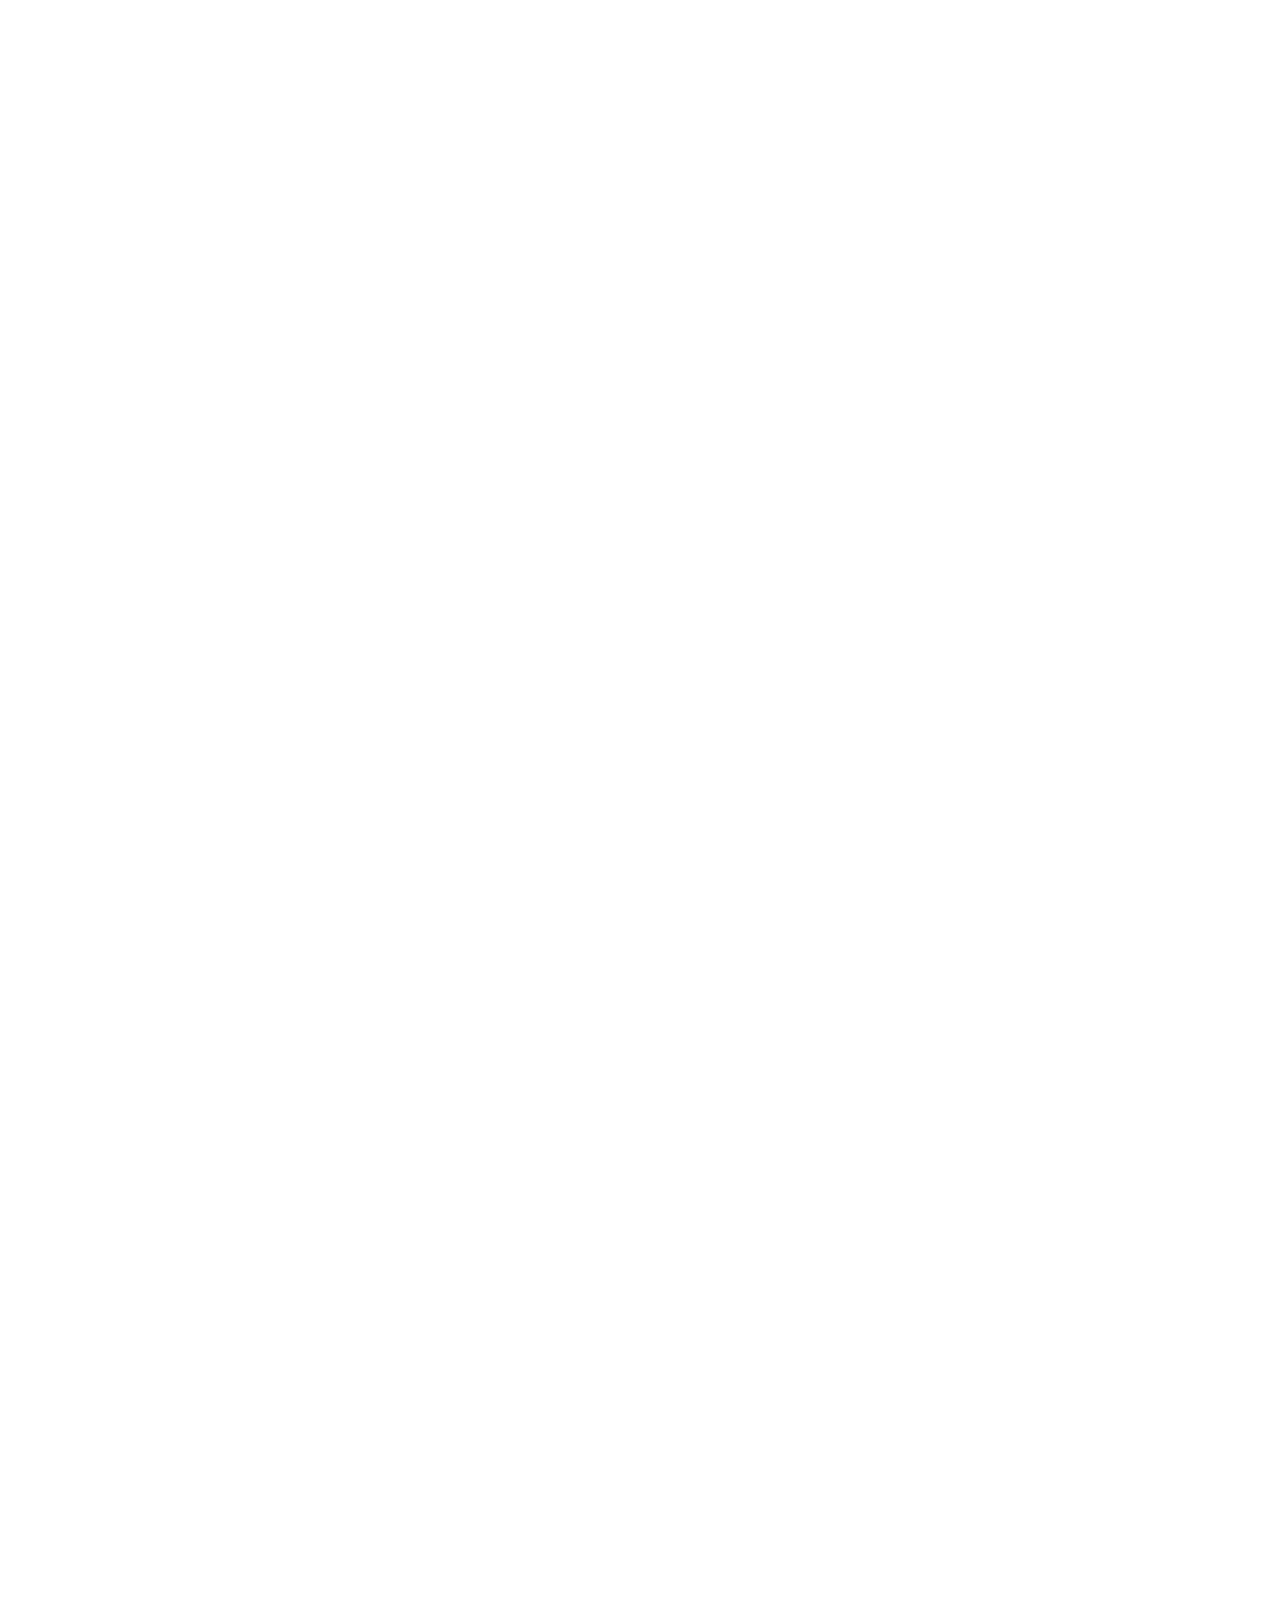
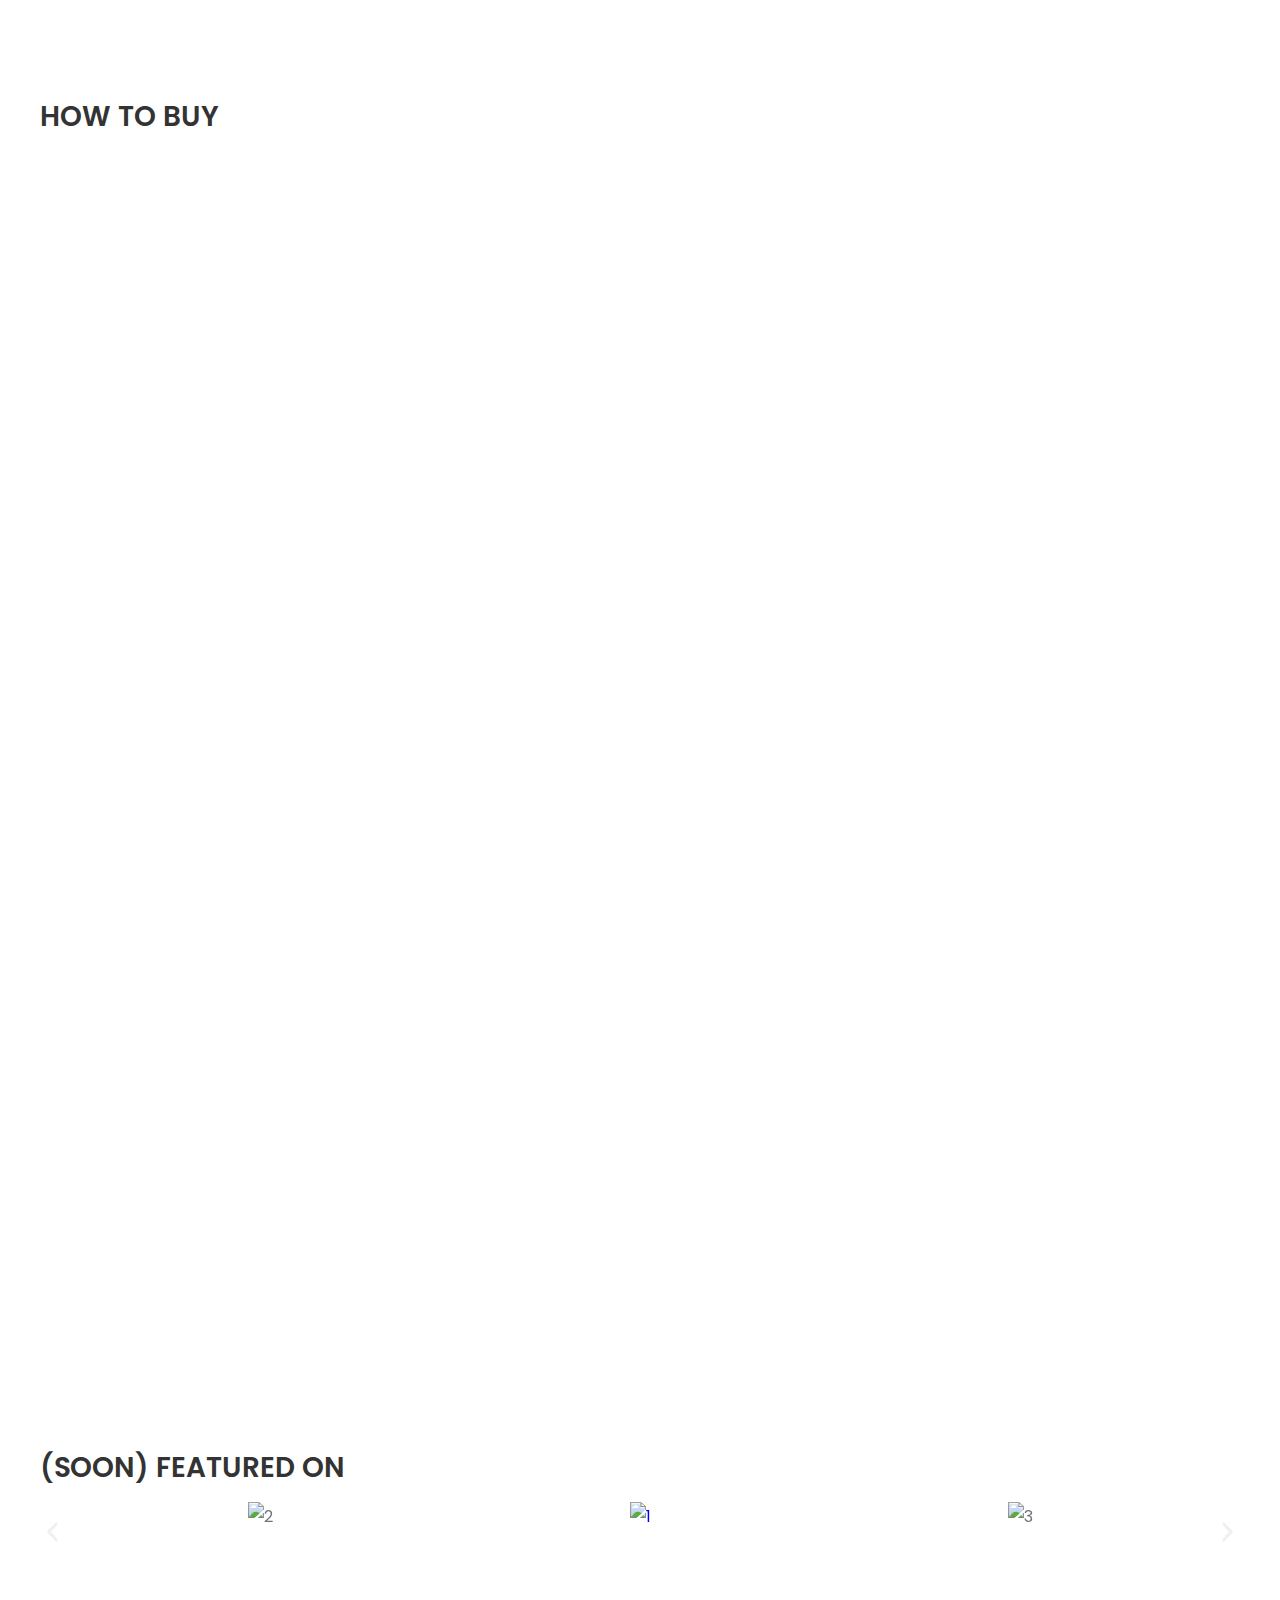
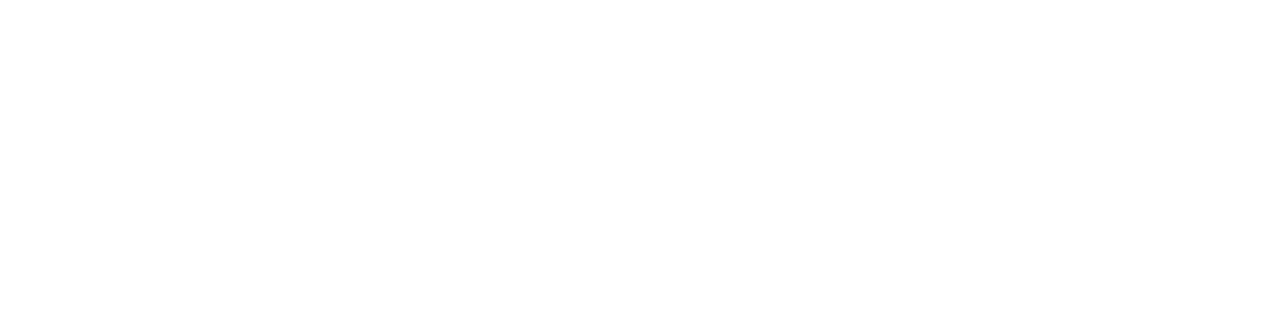
==== commit 82f284a1: "Add files via upload" ====
--- a/index.html
+++ b/index.html
@@ -912,9 +912,9 @@
 								<div class="elementor-widget-container">
 									<div class="elementor-button-wrapper">
 										<a class="elementor-button elementor-button-link elementor-size-md"
-											href="">
+											href="https://www.dextools.io/app/en/solana/pair-explorer/68xsMtRoAS3KyX7vGn4tdhAwhNBGCVE6MP2rQ29BT5xv?t=1711888913741">
 											<span class="elementor-button-content-wrapper">
-												<span class="elementor-button-text">CONTRACT</span>
+												<span class="elementor-button-text">DEXTOOL</span>
 											</span>
 										</a>
 									</div>
@@ -1612,9 +1612,11 @@
 											</div>
 											<div class="swiper-slide" role="group" aria-roledescription="slide"
 												aria-label="2 of 10">
-												<figure class="swiper-slide-inner"><img decoding="async"
+												<figure class="swiper-slide-inner">
+													<a href="https://www.dextools.io/app/en/solana/pair-explorer/68xsMtRoAS3KyX7vGn4tdhAwhNBGCVE6MP2rQ29BT5xv?t=1711888913741">
+													<img decoding="async"
 														class="swiper-slide-image"
-														src="wp-content/uploads/2024/03/1.png" alt="1" /></figure>
+														src="wp-content/uploads/2024/03/1.png" alt="1" /></a></figure>
 											</div>
 											<div class="swiper-slide" role="group" aria-roledescription="slide"
 												aria-label="3 of 10">
